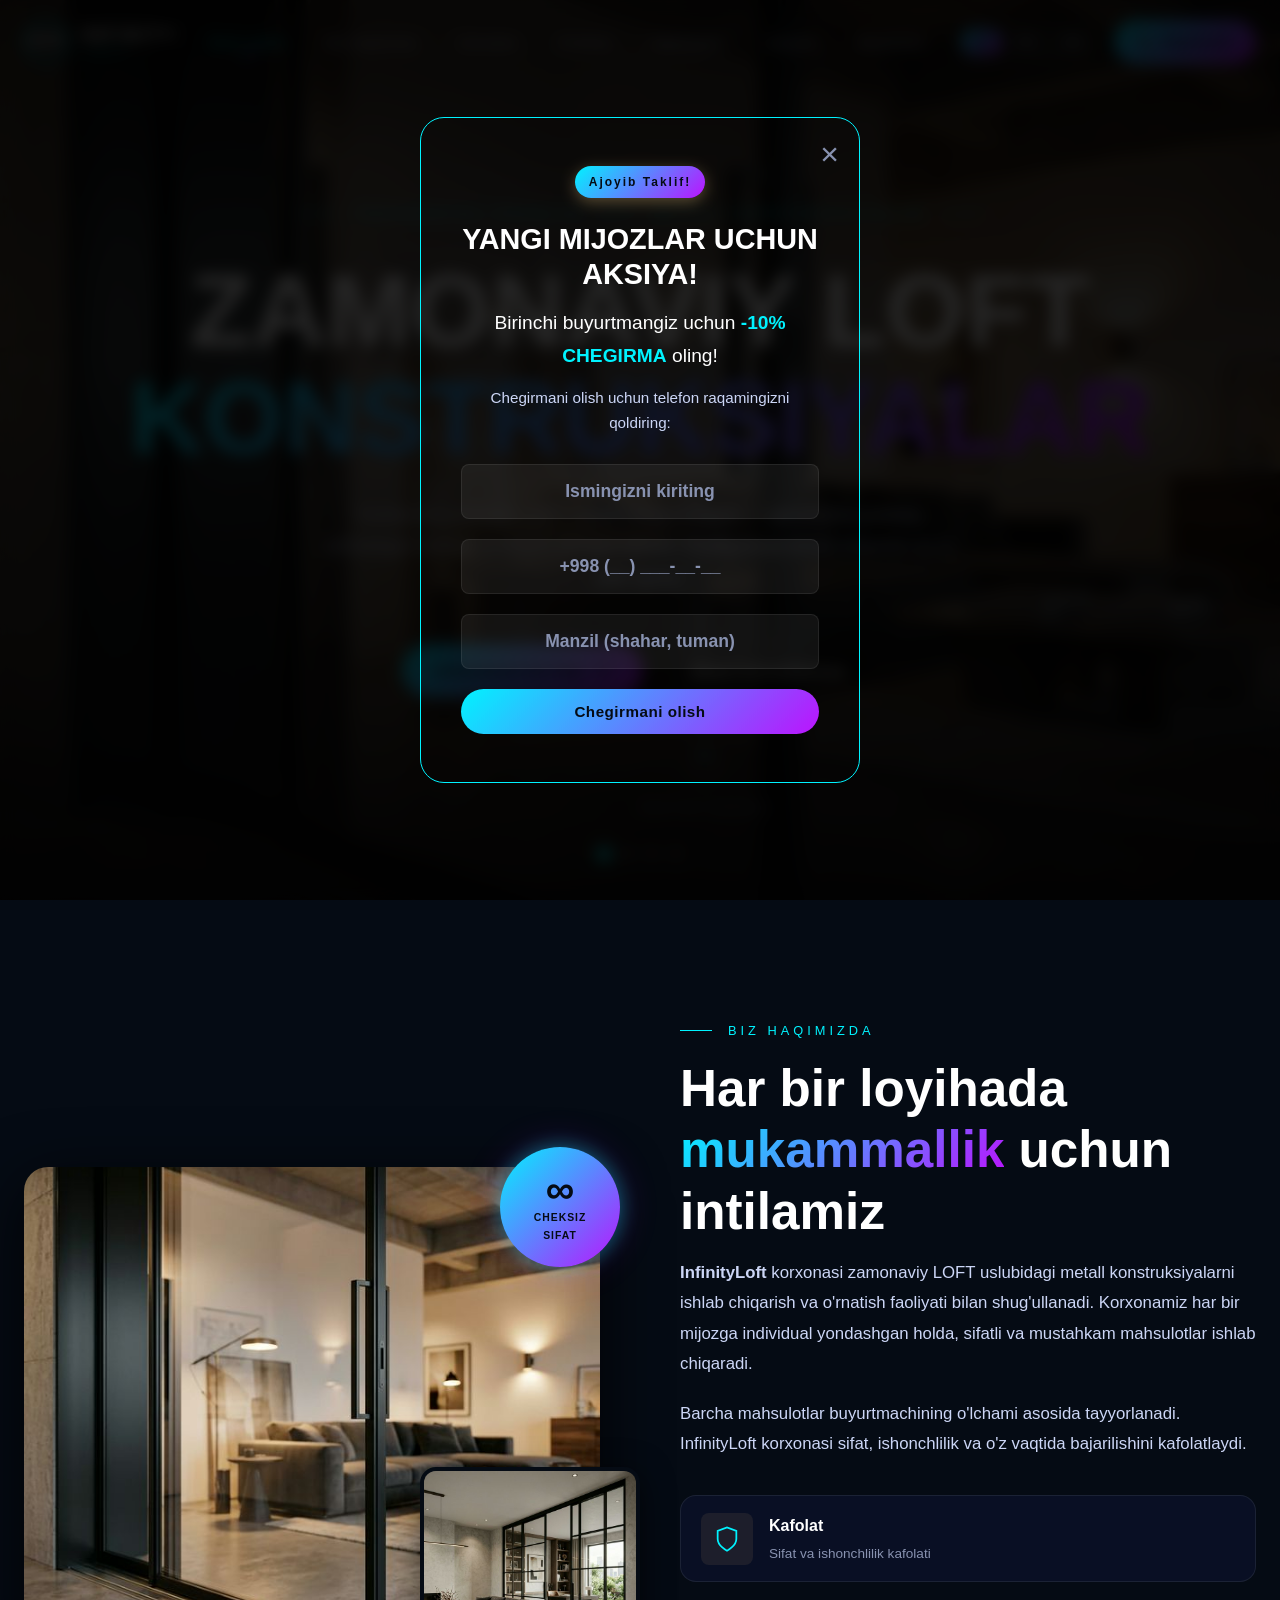
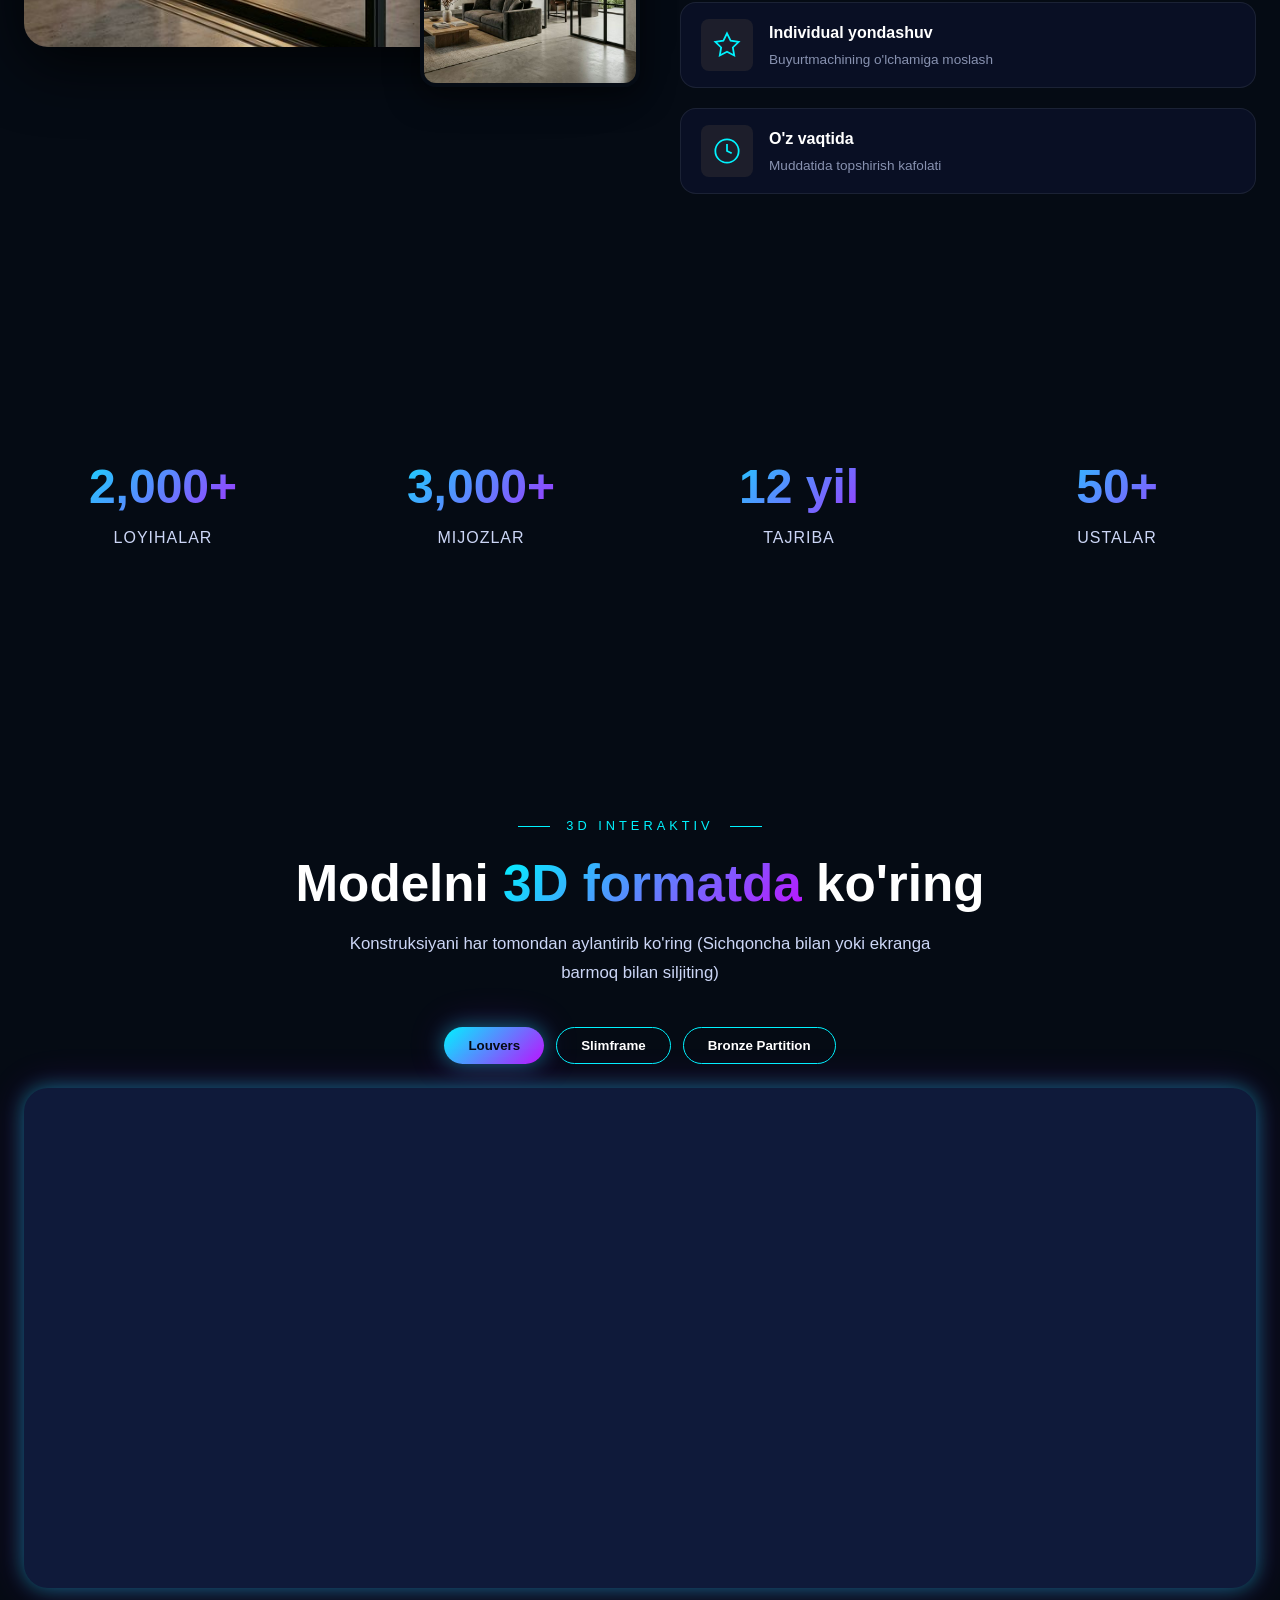
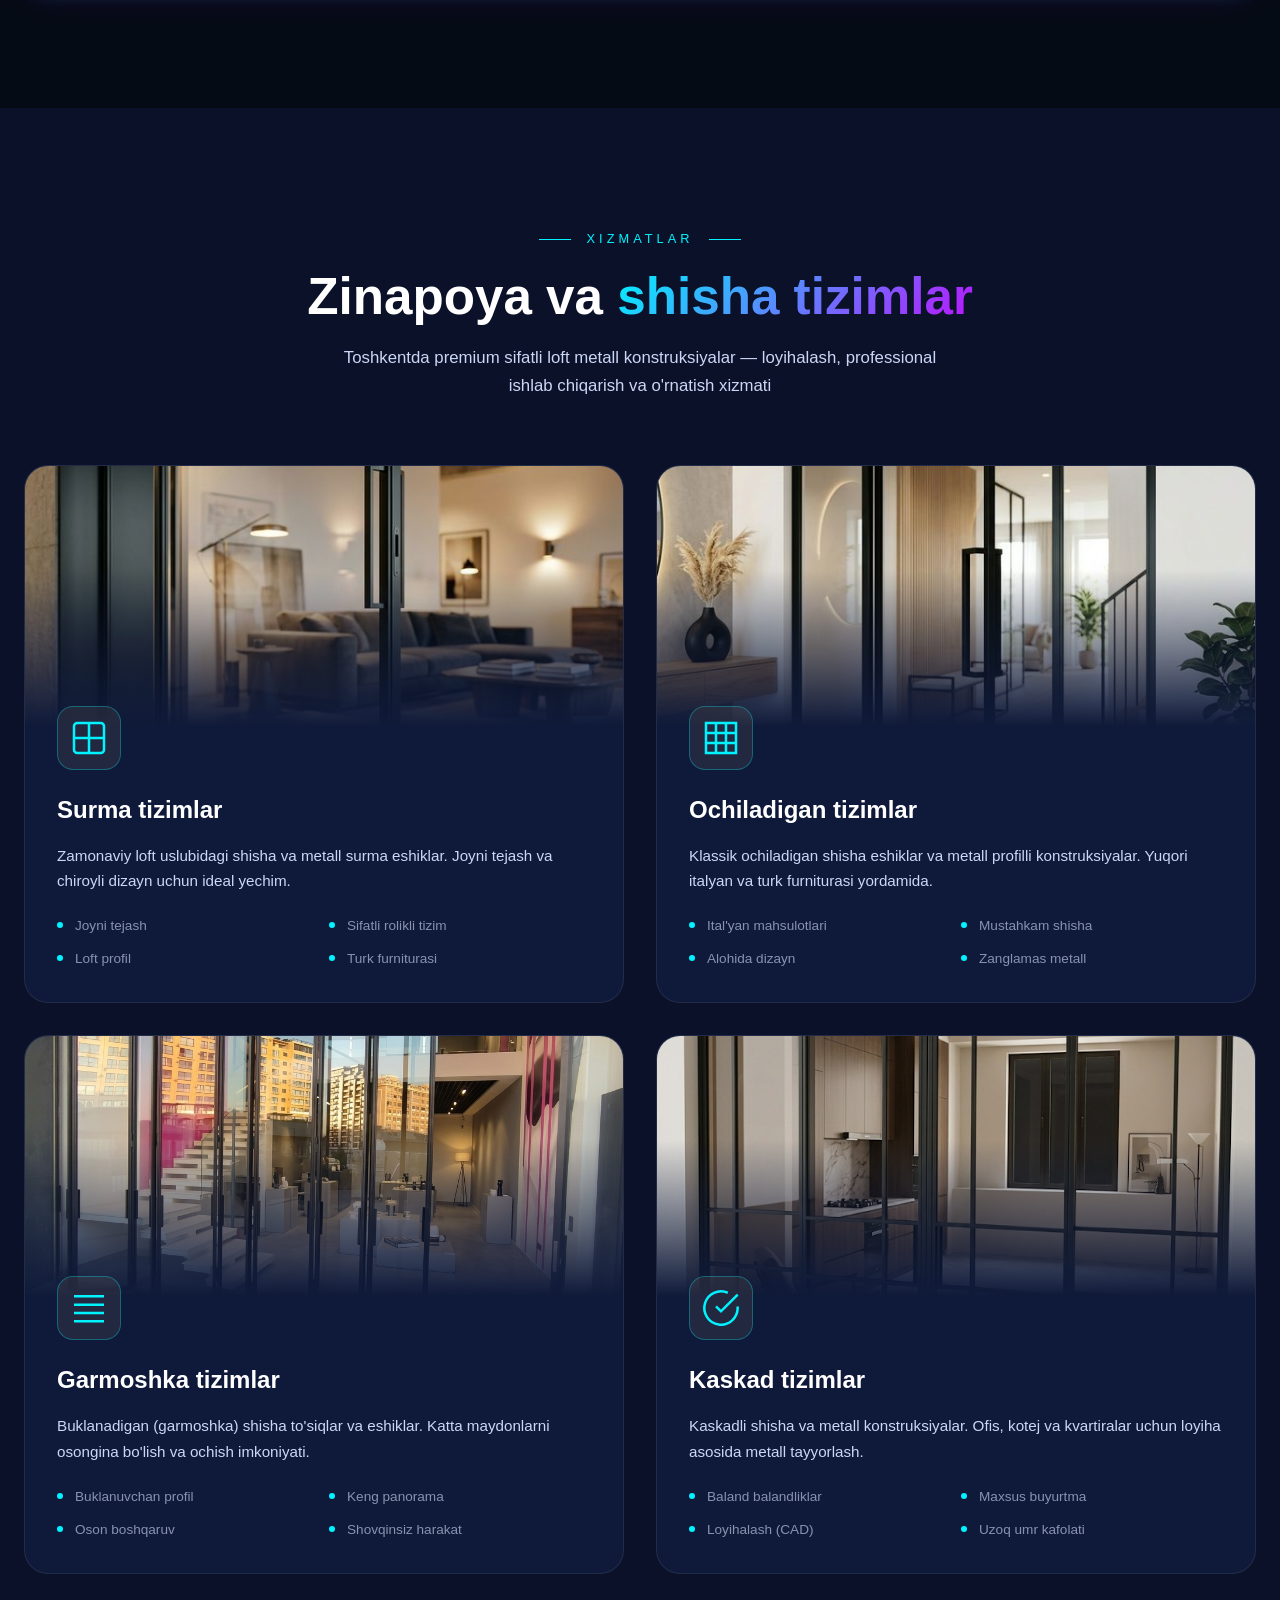
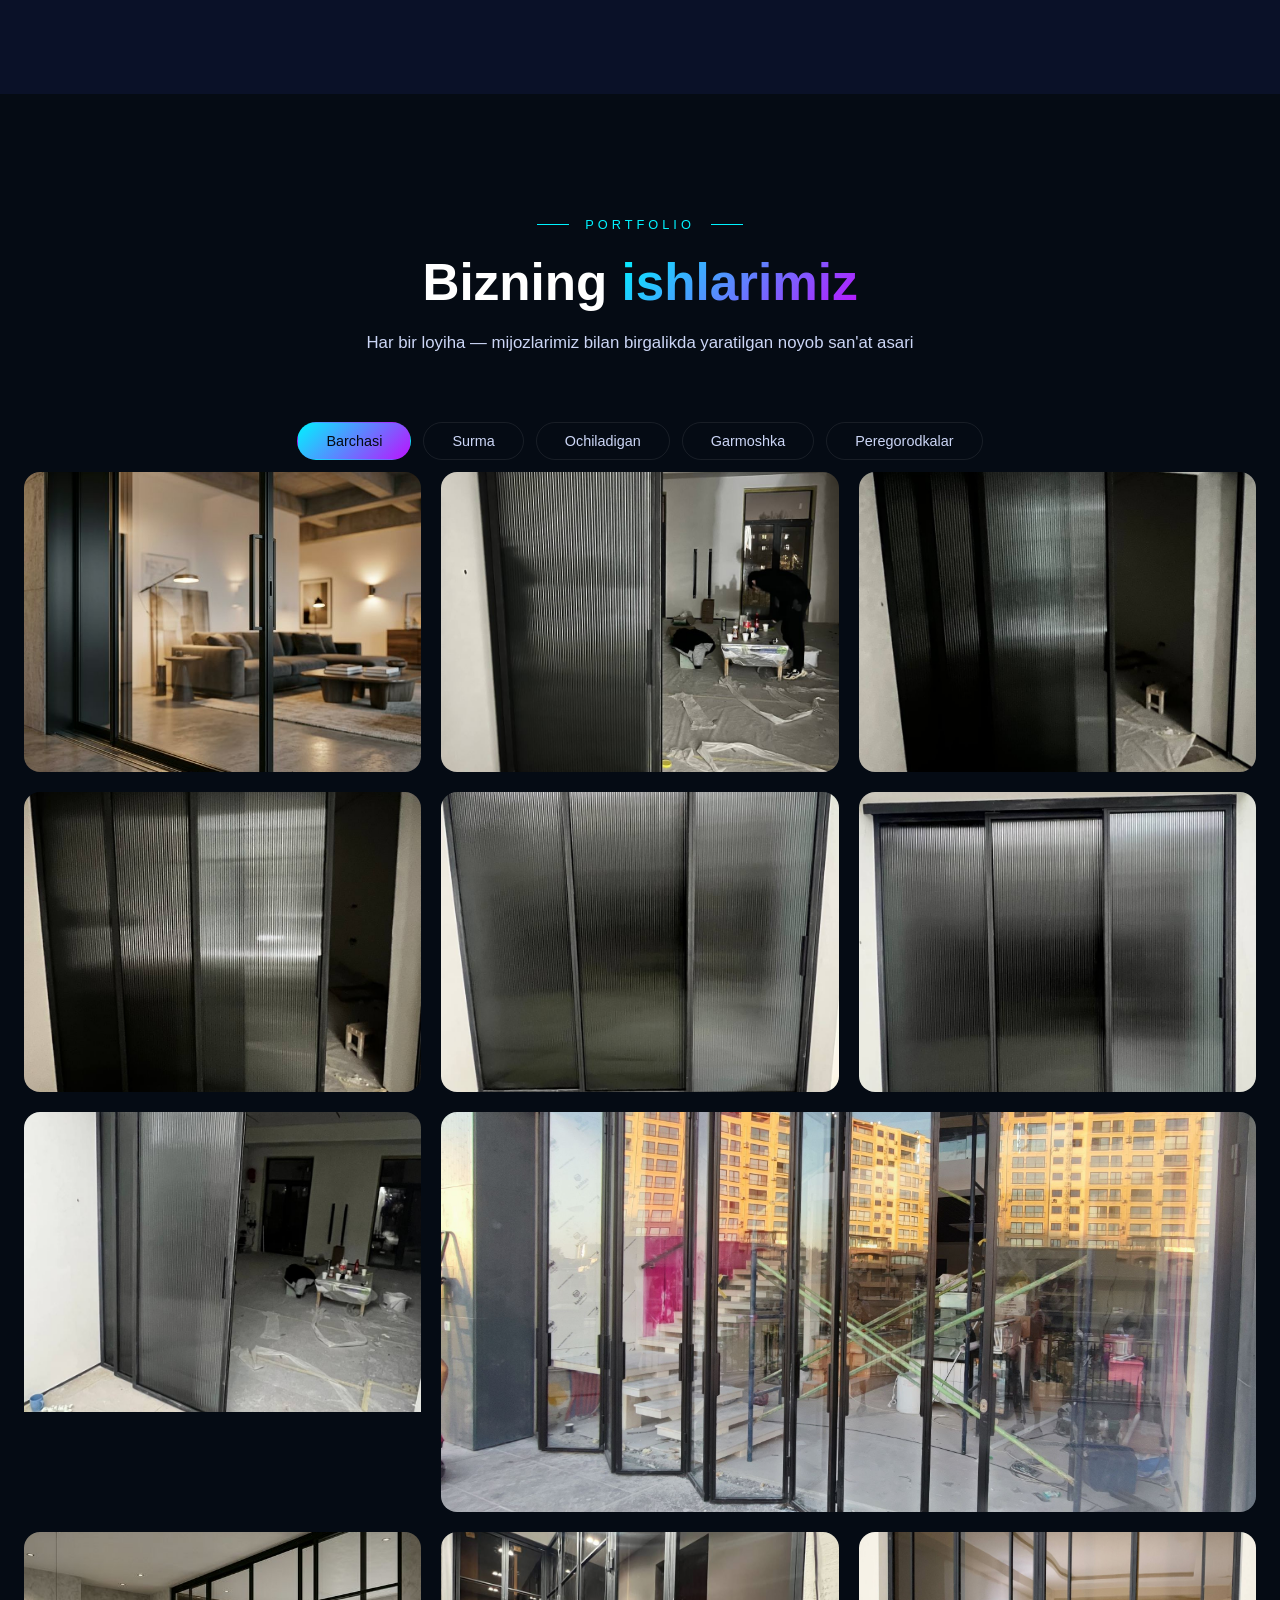
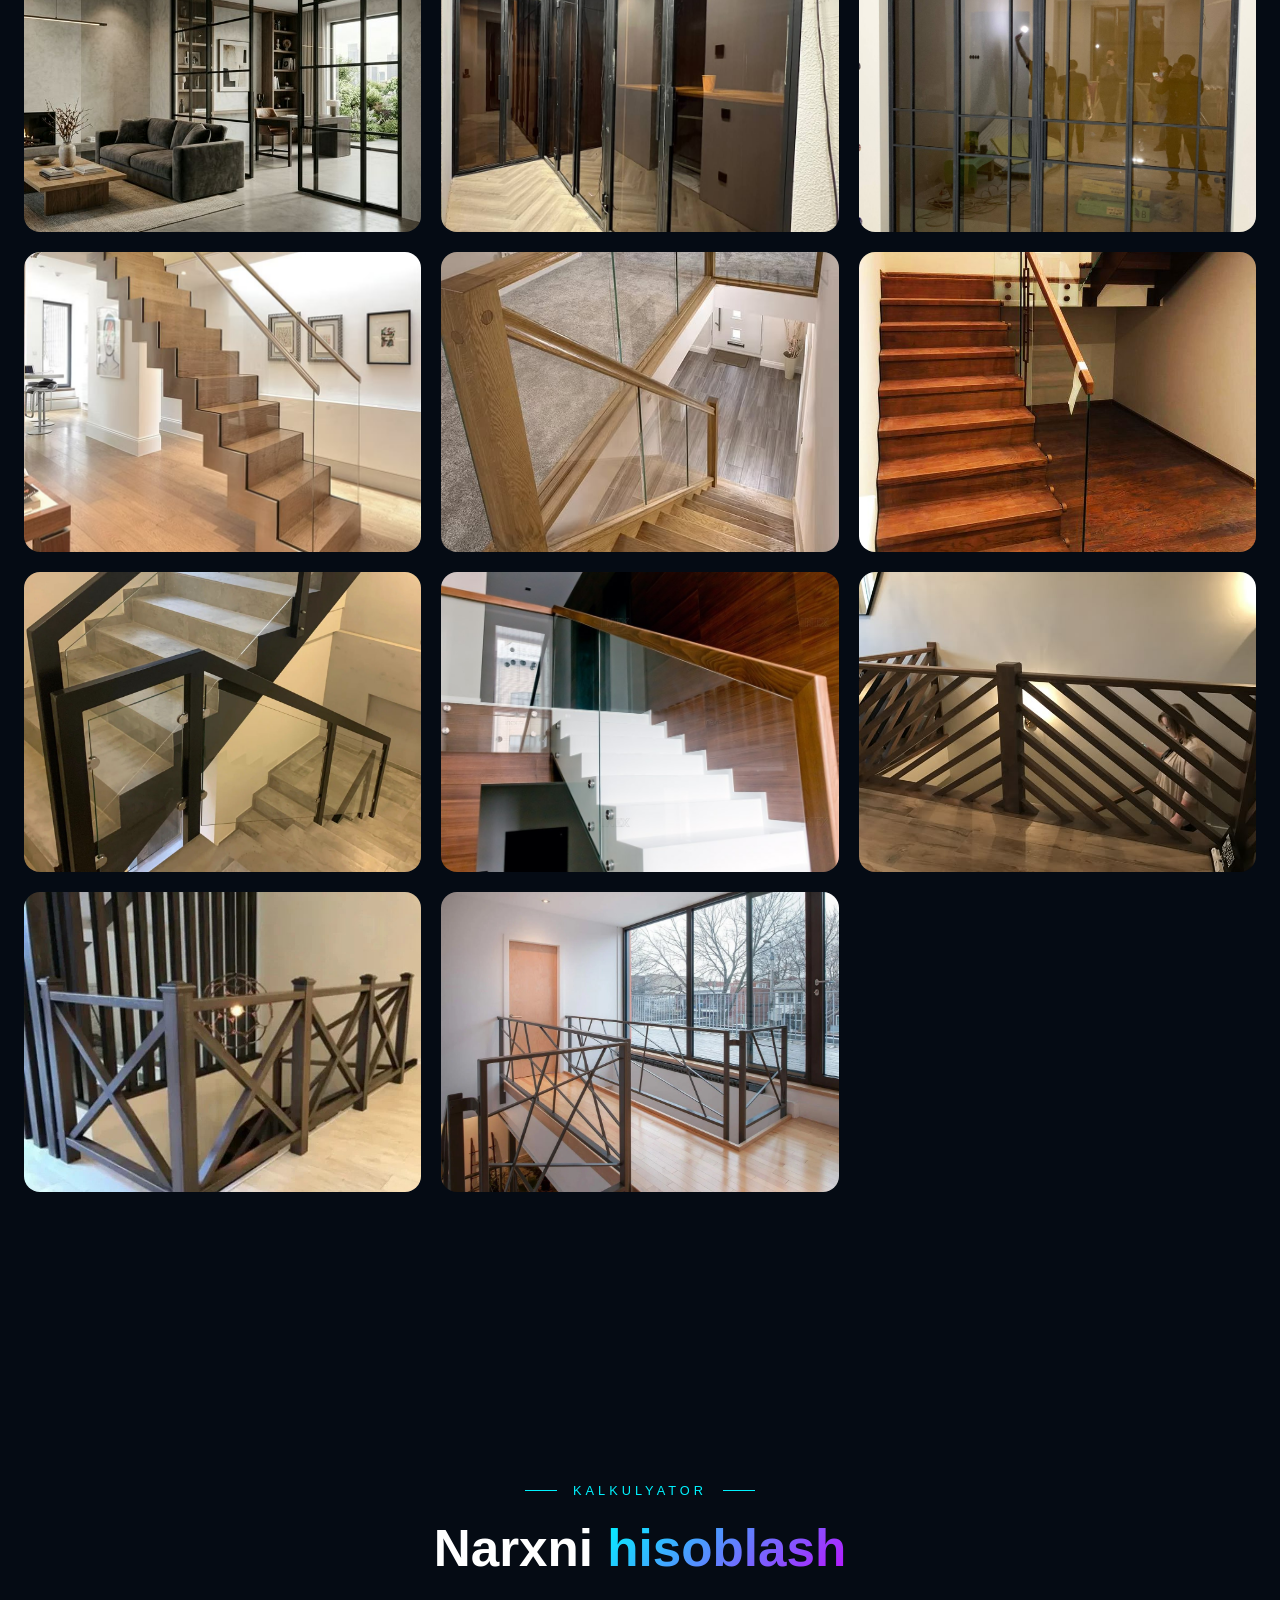
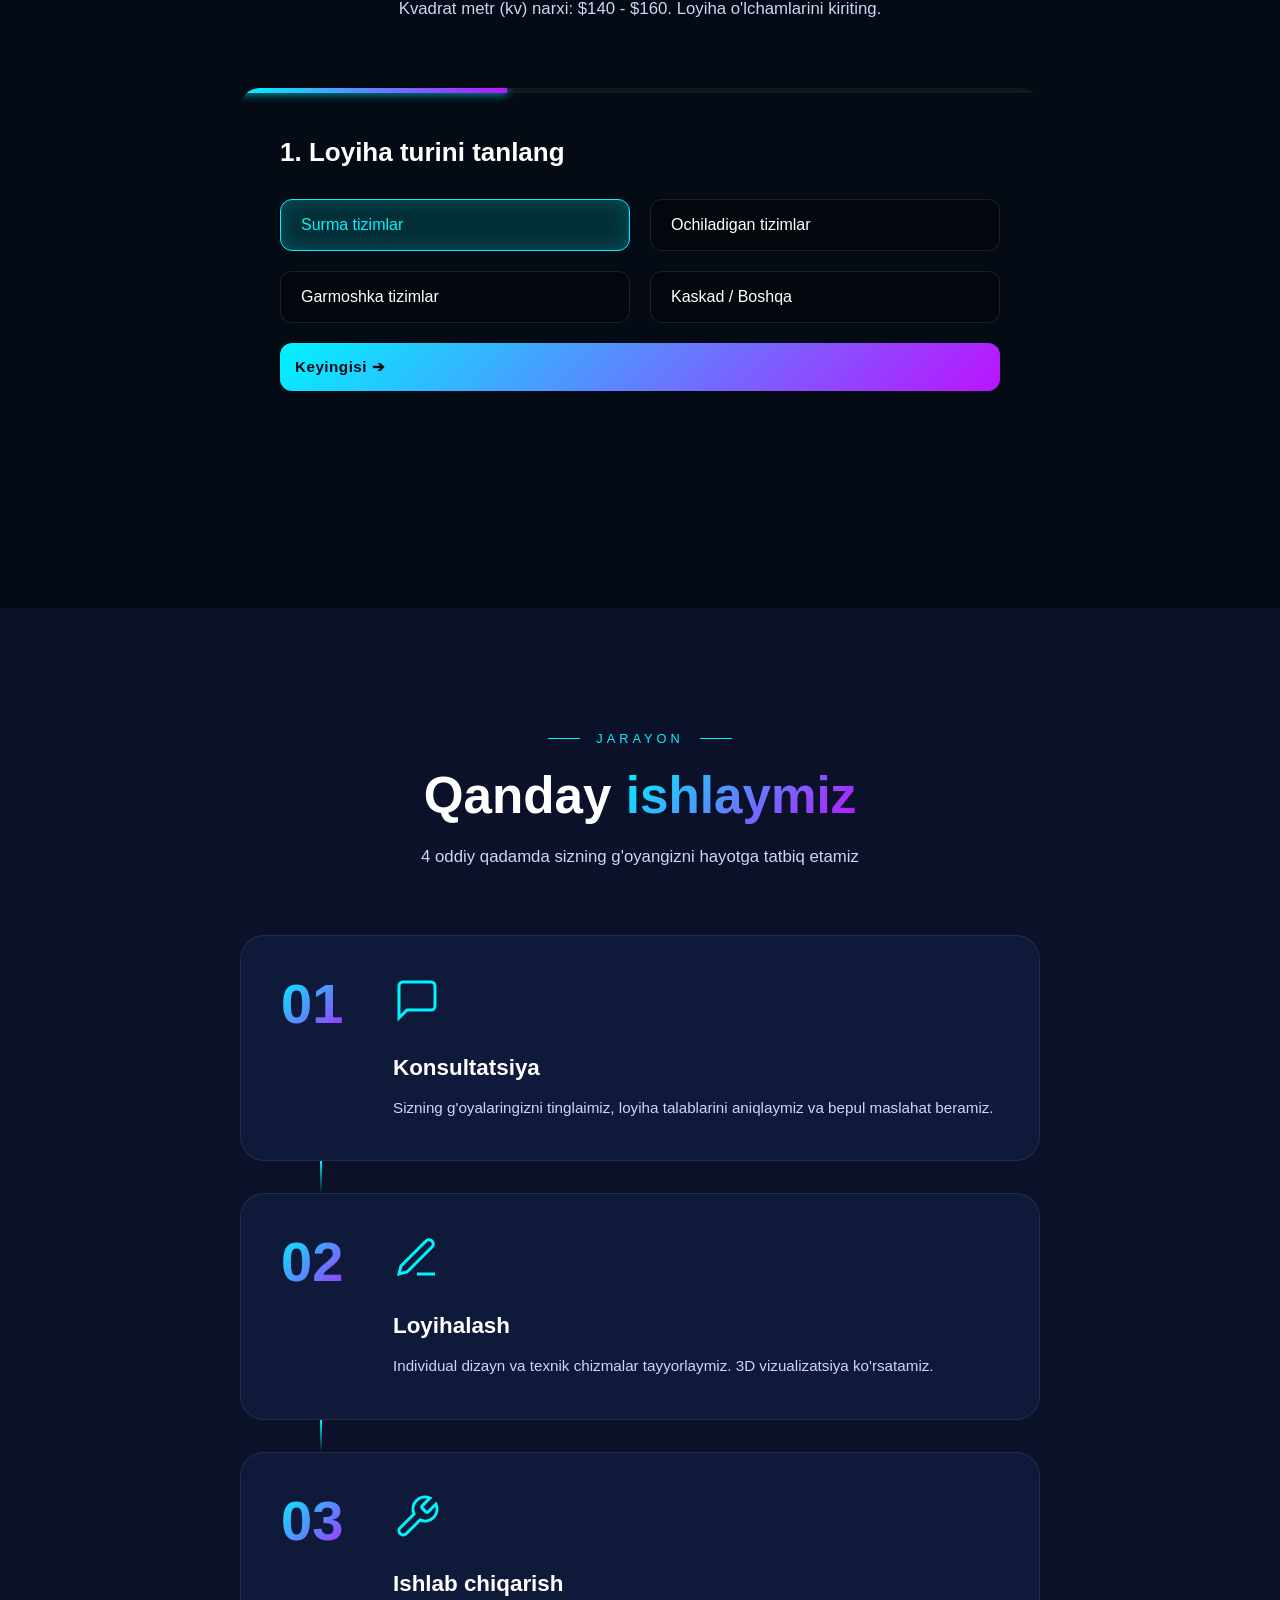
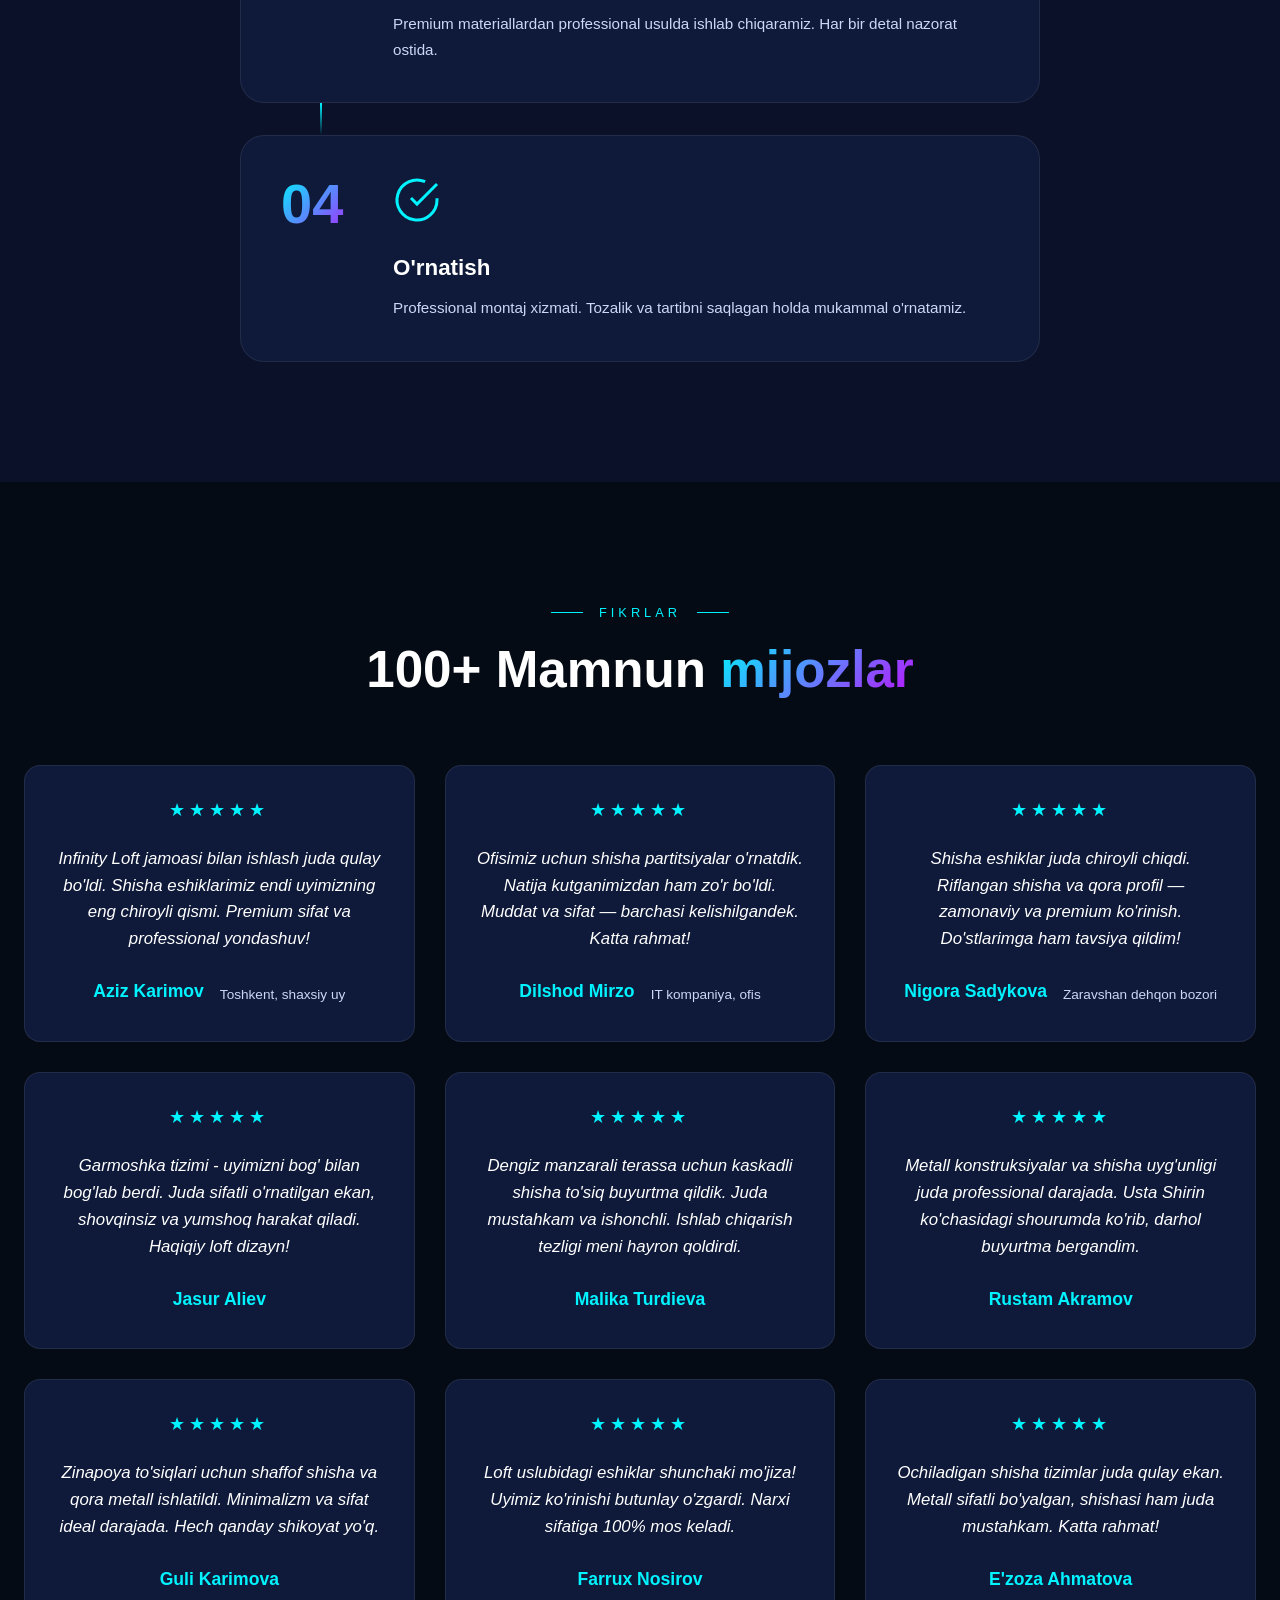
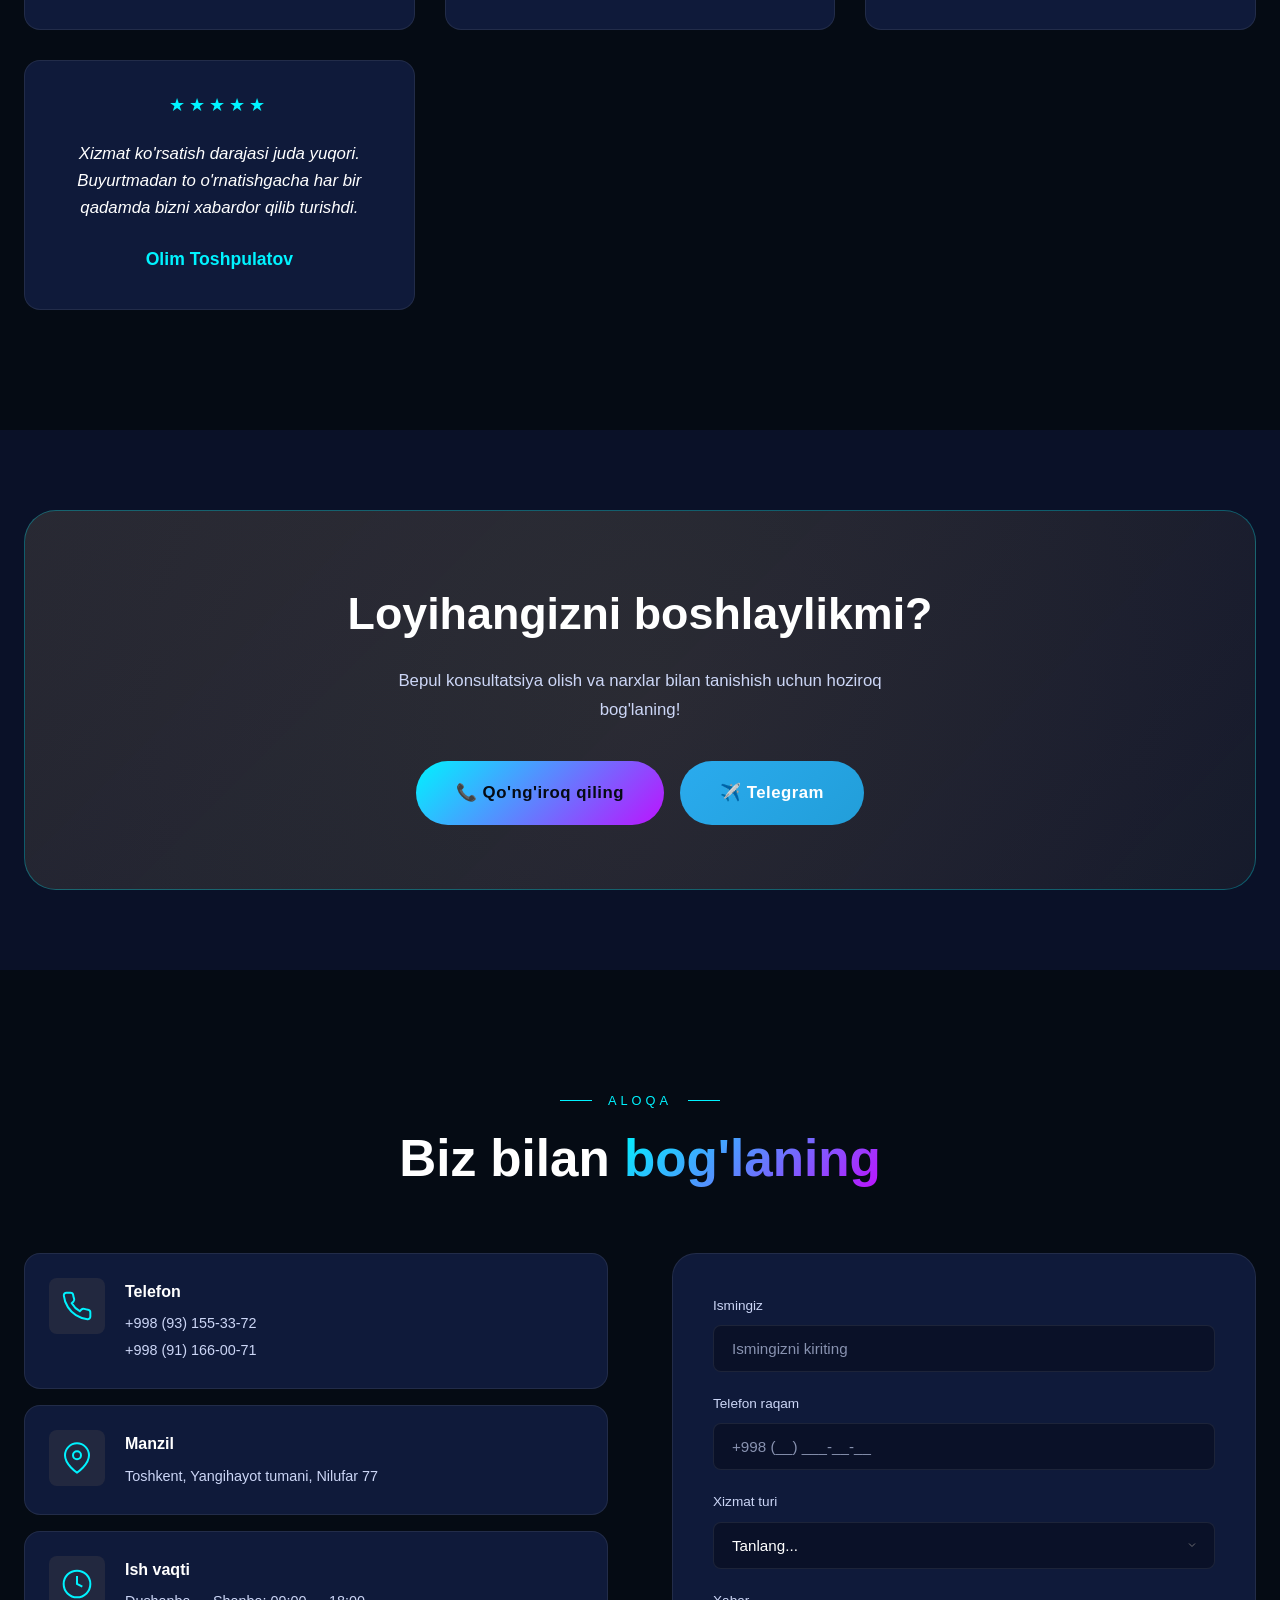
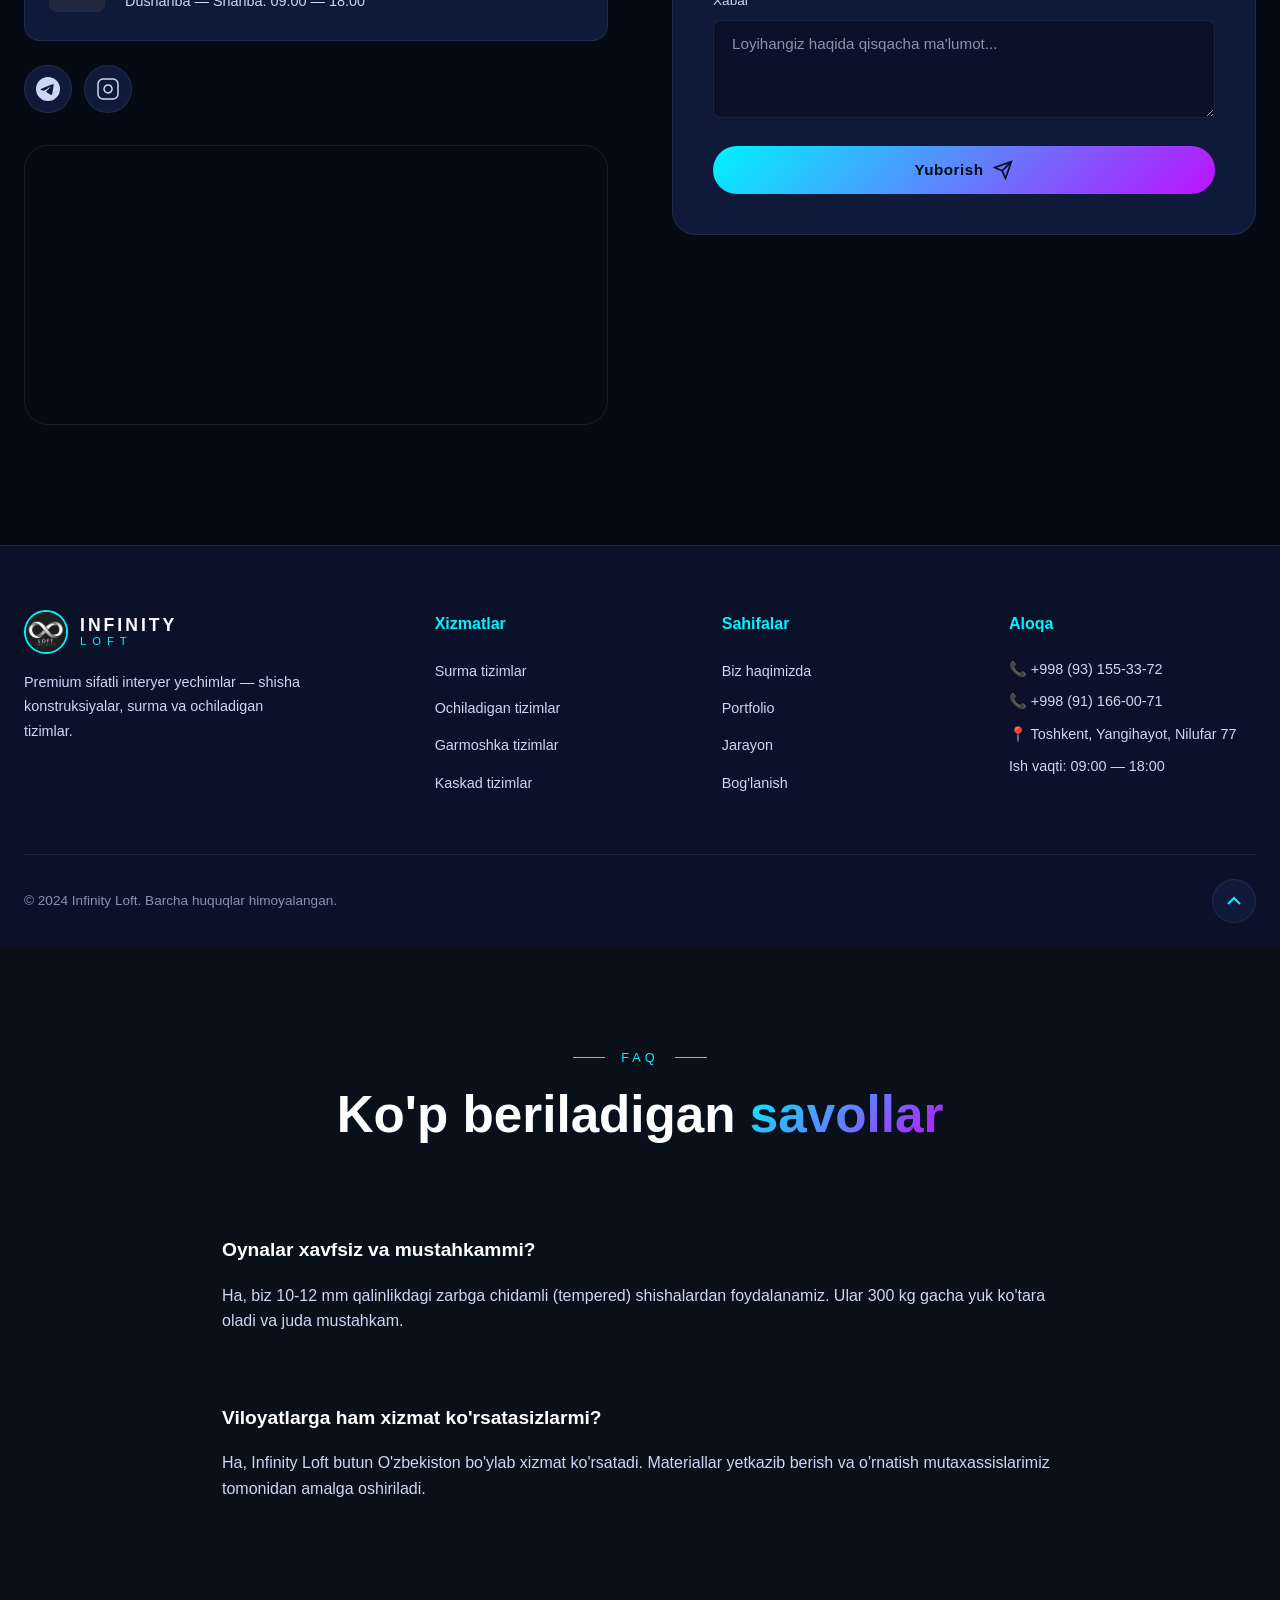
==== index.html @ 570059db "feat: full SEO optimization (meta tags, sitemap, robots.txt, and structured data)" ====
<!DOCTYPE html>
<html lang="uz">

<head>
    <meta charset="UTF-8">
    <meta name="viewport" content="width=device-width, initial-scale=1.0">
    <!-- OWASP A05: Security Misconfiguration - Security Headers -->
    <meta http-equiv="Content-Security-Policy"
        content="default-src 'self'; connect-src 'self' https://infinityloft.onrender.com; img-src 'self' data: https:; font-src 'self' https://fonts.gstatic.com https://fonts.googleapis.com; style-src 'self' 'unsafe-inline' https://fonts.googleapis.com; script-src 'self' 'unsafe-inline' https://api.telegram.org https://infinityloft.onrender.com https://unpkg.com; frame-src 'self' https://www.google.com https://maps.google.com https://www.google.com/maps https://sketchfab.com;">
    <!-- Preload critical font for faster LCP -->
    <link rel="preload" as="font" href="https://fonts.gstatic.com/s/inter/v13/UcCO3FwrK3iLTeHuS_fvQtMwCp50KnMw2boKoduKmMEVuLyfAZ9hiJ-Ek-_EeA.woff2" type="font/woff2" crossorigin>
    <meta http-equiv="X-Content-Type-Options" content="nosniff">

    <!-- Meta Pixel Code -->
    <script>
    !function(f,b,e,v,n,t,s)
    {if(f.fbq)return;n=f.fbq=function(){n.callMethod?
    n.callMethod.apply(n,arguments):n.queue.push(arguments)};
    if(!f._fbq)f._fbq=n;n.push=n;n.loaded=!0;n.version='2.0';
    n.queue=[];t=b.createElement(e);t.async=!0;
    t.src=v;s=b.getElementsByTagName(e)[0];
    s.parentNode.insertBefore(t,s)}(window, document,'script',
    'https://connect.facebook.net/en_US/fbevents.js');
    fbq('init', '1629373438183865');
    fbq('track', 'PageView');
    </script>
    <noscript><img height="1" width="1" style="display:none"
    src="https://www.facebook.com/tr?id=1629373438183865&ev=PageView&noscript=1"
    /></noscript>
    <!-- End Meta Pixel Code -->

    <!-- Force Scroll to Top on Load -->
    <script>
        if ('scrollRestoration' in history) {
            history.scrollRestoration = 'manual';
        }
        window.scrollTo(0, 0);
        window.onload = function() {
            setTimeout(function() {
                window.scrollTo(0, 0);
            }, 10);
        };
    </script>
    <meta name="google-site-verification" content="xnhtUf_GSoViy3RDeCPL-_fPzJBSPsaO96NnlFyLDBU" />
    <!-- SEO Optimization -->
    <title>Infinity Loft — Surma Eshiklar, Garmoshka va Shisha Peregorodkalar Toshkentda | Bepul O'lchov</title>
    <meta name="description"
        content="Infinity Loft — Toshkentda №1 LOFT metall konstruksiyalar: garmoshka eshiklar, surma tizimlar, shisha peregorodkalar, zinapoyalar. 12 yillik tajriba, 3000+ mijoz, bepul o'lchov. +998 93 155 33 72">
    <meta name="keywords"
        content="infinity loft, garmoshka eshiklar toshkent, surma eshiklar toshkent, shisha peregorodkalar toshkent, loft eshiklar narxi, shisha eshik narxi uzbekiston, loft metall konstruksiya toshkent, zinapoya toshkent narxi, surma tizimlar, ochiladigan shisha eshiklar, bepul olchov toshkent, shisha peregorodka ofis uchun, loft dizayn toshkent, temir zinapoya narxi, steklyannye peregorodki tashkent, раздвижные двери лофт ташкент, стеклянные перегородки цена ташкент, garmoshka eshik narxi, loft style doors uzbekistan, glass partition tashkent price">
    <meta name="author" content="Infinity Loft">
    <meta name="robots" content="index, follow, max-snippet:-1, max-image-preview:large, max-video-preview:-1">
    <meta name="geo.region" content="UZ-TK">
    <meta name="geo.placename" content="Toshkent">
    <meta name="geo.position" content="41.191222;69.237833">
    <meta name="ICBM" content="41.191222, 69.237833">
    <link rel="canonical" href="https://infinityloft.uz/">
    <link rel="alternate" hreflang="uz" href="https://infinityloft.uz/">
    <link rel="alternate" hreflang="ru" href="https://infinityloft.uz/?lang=ru">
    <link rel="alternate" hreflang="en" href="https://infinityloft.uz/?lang=en">
    <link rel="alternate" hreflang="x-default" href="https://infinityloft.uz/">

    <!-- Open Graph / Social Media -->
    <meta property="og:site_name" content="Infinity Loft">
    <meta property="og:locale" content="uz_UZ">
    <meta property="og:locale:alternate" content="ru_RU">
    <meta property="og:locale:alternate" content="en_US">
    <meta property="og:type" content="website">
    <meta property="og:url" content="https://infinityloft.uz/">
    <meta property="og:title" content="Infinity Loft — Surma Eshiklar, Garmoshka va Shisha Peregorodkalar Toshkentda">
    <meta property="og:description"
        content="Toshkentda №1 LOFT metall konstruksiyalar: garmoshka eshiklar, surma tizimlar, shisha peregorodkalar. 12 yillik tajriba, 3000+ mijoz, bepul o'lchov!">
    <meta property="og:image" content="https://infinityloft.uz/images/sliding.png">
    <meta property="og:image:width" content="1200">
    <meta property="og:image:height" content="630">
    <meta property="og:image:alt" content="Infinity Loft - Premium LOFT eshiklar va shisha peregorodkalar Toshkentda">
    <!-- Twitter Card -->
    <meta name="twitter:card" content="summary_large_image">
    <meta name="twitter:title" content="Infinity Loft — Surma Eshiklar & Garmoshka Toshkentda | Bepul O'lchov">
    <meta name="twitter:description" content="Toshkentda №1 LOFT metall konstruksiyalar: garmoshka eshiklar, surma tizimlar, shisha peregorodkalar. 12 yillik tajriba. Bepul o'lchov!">
    <meta name="twitter:image" content="https://infinityloft.uz/images/sliding.png">

    <!-- JSON-LD: LocalBusiness + Services + FAQ -->
    <script type="application/ld+json">
    {
      "@context": "https://schema.org",
      "@type": ["LocalBusiness", "HomeAndConstructionBusiness"],
      "name": "Infinity Loft",
      "alternateName": "InfinityLoft",
      "description": "Toshkentda premium LOFT metall konstruksiyalar: garmoshka eshiklar, surma tizimlar, shisha peregorodkalar va zinapoyalar. 12 yillik tajriba, 3000+ mamnun mijoz.",
      "image": [
        "https://infinityloft.uz/images/sliding.png",
        "https://infinityloft.uz/images/partitions.png",
        "https://infinityloft.uz/images/garmoshka.jpg"
      ],
      "logo": "https://infinityloft.uz/images/logo/Logo.jpg.jpg",
      "@id": "https://infinityloft.uz/",
      "url": "https://infinityloft.uz/",
      "telephone": ["+998931553372", "+998911660071"],
      "email": "info@infinityloft.uz",
      "address": {
        "@type": "PostalAddress",
        "streetAddress": "Rayhon ko'chasi, 75",
        "addressLocality": "Toshkent",
        "addressRegion": "Sergeli tumani",
        "postalCode": "100000",
        "addressCountry": "UZ"
      },
      "geo": {
        "@type": "GeoCoordinates",
        "latitude": 41.191222,
        "longitude": 69.237833
      },
      "openingHoursSpecification": {
        "@type": "OpeningHoursSpecification",
        "dayOfWeek": [
          "Monday","Tuesday","Wednesday","Thursday","Friday","Saturday"
        ],
        "opens": "09:00",
        "closes": "18:00"
      },
      "priceRange": "$$$",
      "currenciesAccepted": "UZS, USD",
      "paymentAccepted": "Cash, Bank Transfer, Card",
      "areaServed": {
        "@type": "Country",
        "name": "Uzbekistan"
      },
      "hasOfferCatalog": {
        "@type": "OfferCatalog",
        "name": "LOFT Metall Konstruksiyalar",
        "itemListElement": [
          {
            "@type": "Offer",
            "itemOffered": {
              "@type": "Service",
              "name": "Surma tizimlar (Sliding Systems)",
              "description": "Zamonaviy loft uslubidagi shisha va metall surma eshiklar. Kv.m narxi: $140 dan."
            }
          },
          {
            "@type": "Offer",
            "itemOffered": {
              "@type": "Service",
              "name": "Garmoshka tizimlar (Accordion Systems)",
              "description": "Buklanadigan shisha to'siqlar va eshiklar. Kv.m narxi: $160 dan."
            }
          },
          {
            "@type": "Offer",
            "itemOffered": {
              "@type": "Service",
              "name": "Shisha peregorodkalar (Glass Partitions)",
              "description": "Ofis va uy uchun zamonaviy loft shisha to'siqlar."
            }
          },
          {
            "@type": "Offer",
            "itemOffered": {
              "@type": "Service",
              "name": "Ochiladigan tizimlar (Swing Systems)",
              "description": "Klassik ochiladigan shisha eshiklar va metall profilli konstruksiyalar."
            }
          }
        ]
      },
      "aggregateRating": {
        "@type": "AggregateRating",
        "ratingValue": "4.9",
        "reviewCount": "127",
        "bestRating": "5",
        "worstRating": "1"
      },
      "sameAs": [
        "https://t.me/infinityloft",
        "https://www.instagram.com/infinityloft.uz"
      ]
    }
    </script>

    <!-- JSON-LD: FAQPage -->
    <script type="application/ld+json">
    {
      "@context": "https://schema.org",
      "@type": "FAQPage",
      "mainEntity": [
        {
          "@type": "Question",
          "name": "Garmoshka eshiklar narxi qancha?",
          "acceptedAnswer": {
            "@type": "Answer",
            "text": "Garmoshka eshiklar narxi kvadrat metrga $160 dan boshlanadi. Yakuniy narx o'lcham va material turiga qarab belgilanadi. Bepul o'lchov uchun +998 93 155 33 72 ga qo'ng'iroq qiling."
          }
        },
        {
          "@type": "Question",
          "name": "Surma eshiklar (sliding doors) narxi qancha?",
          "acceptedAnswer": {
            "@type": "Answer",
            "text": "Surma eshiklar narxi kvadrat metrga $140 dan boshlanadi. Shisha turi va profilga qarab narx o'zgaradi. Bepul konsultatsiya uchun bog'laning!"
          }
        },
        {
          "@type": "Question",
          "name": "Shisha peregorodkalar narxi qancha Toshkentda?",
          "acceptedAnswer": {
            "@type": "Answer",
            "text": "Shisha peregorodkalar narxi kvadrat metrga $140-$200 orasida. Narx shisha qalinligi (10-12mm), profil turi va o'rnatish murakkabligiga qarab belgilanadi."
          }
        },
        {
          "@type": "Question",
          "name": "Buyurtmani qancha vaqtda tayyorlaysiz?",
          "acceptedAnswer": {
            "@type": "Answer",
            "text": "O'lcham olingandan so'ng 7 kundan 15 kungacha vaqt ketadi. Murakkab loyihalar uchun muddatni alohida kelishamiz."
          }
        },
        {
          "@type": "Question",
          "name": "Viloyatlarga ham xizmat ko'rsatasizlarmi?",
          "acceptedAnswer": {
            "@type": "Answer",
            "text": "Ha, Infinity Loft butun O'zbekiston bo'ylab xizmat ko'rsatadi — Samarqand, Buxoro, Namangan, Andijon va boshqa shaharlarga."
          }
        }
      ]
    }
    </script>

    <!-- JSON-LD: BreadcrumbList -->
    <script type="application/ld+json">
    {
      "@context": "https://schema.org",
      "@type": "BreadcrumbList",
      "itemListElement": [
        {"@type": "ListItem", "position": 1, "name": "Bosh sahifa", "item": "https://infinityloft.uz/"},
        {"@type": "ListItem", "position": 2, "name": "Xizmatlar", "item": "https://infinityloft.uz/#services"},
        {"@type": "ListItem", "position": 3, "name": "Portfolio", "item": "https://infinityloft.uz/#portfolio"},
        {"@type": "ListItem", "position": 4, "name": "Kalkulyator", "item": "https://infinityloft.uz/#calculator"},
        {"@type": "ListItem", "position": 5, "name": "Bog'lanish", "item": "https://infinityloft.uz/#contact"}
      ]
    }
    </script>
    <link rel="preconnect" href="https://fonts.googleapis.com">
    <link rel="preconnect" href="https://fonts.gstatic.com" crossorigin>
    <link
        href="https://fonts.googleapis.com/css2?family=Playfair+Display:ital,wght@0,400;0,500;0,600;0,700;1,400;1,500&family=Inter:wght@300;400;500;600;700&family=Outfit:wght@300;400;500;600;700&display=swap"
        rel="stylesheet">
    <link rel="stylesheet" href="style.css">
</head>

<body>

    <!-- Preloader -->
    <div id="preloader">
        <div class="preloader-inner">
            <div class="infinity-loader">
                <svg viewBox="0 0 200 100" class="infinity-svg">
                    <path d="M50,50 C50,20 80,20 100,50 C120,80 150,80 150,50 C150,20 120,20 100,50 C80,80 50,80 50,50"
                        fill="none" stroke="url(#loaderGrad)" stroke-width="3" class="infinity-path" />
                    <defs>
                        <linearGradient id="loaderGrad" x1="0%" y1="0%" x2="100%" y2="0%">
                            <stop offset="0%" style="stop-color:#00F3FF" />
                            <stop offset="100%" style="stop-color:#BC13FE" />
                        </linearGradient>
                    </defs>
                </svg>
            </div>
            <p class="preloader-text">INFINITY LOFT</p>
        </div>
    </div>

    <!-- Navigation -->
    <nav id="navbar" class="navbar">
        <div class="nav-container">
            <a href="#hero" class="nav-logo" id="nav-logo">
                <img src="images/logo/Logo.jpg.jpg" alt="Infinity Loft Logo" class="logo-img">
                <div class="logo-text">
                    <span class="logo-main">INFINITY</span>
                    <span class="logo-sub">LOFT</span>
                </div>
            </a>
            <ul class="nav-menu" id="nav-menu">
                <li><a href="#hero" class="nav-link active" data-section="hero" data-i18n="nav.home">Bosh sahifa</a>
                </li>
                <li><a href="#about" class="nav-link" data-section="about" data-i18n="nav.about">Biz haqimizda</a></li>
                <li><a href="#services" class="nav-link" data-section="services" data-i18n="nav.services">Xizmatlar</a>
                </li>
                <li><a href="#portfolio" class="nav-link" data-section="portfolio"
                        data-i18n="nav.portfolio">Portfolio</a></li>
                <li><a href="#calculator" class="nav-link" data-section="calculator"
                        data-i18n="nav.calc">Kalkulyator</a></li>
                <li><a href="#process" class="nav-link" data-section="process" data-i18n="nav.process">Jarayon</a></li>
                <li><a href="#contact" class="nav-link" data-section="contact" data-i18n="nav.contact">Aloqa</a></li>
            </ul>
            <div class="lang-switcher" id="lang-switcher">
                <button class="lang-btn active" data-lang="uz">UZ</button>
                <button class="lang-btn" data-lang="ru">RU</button>
                <button class="lang-btn" data-lang="en">EN</button>
            </div>
            <a href="tel:+998931553372" class="nav-cta" id="nav-cta">
                <span class="cta-icon">📞</span>
                <span data-i18n="nav.call">Bog'lanish</span>
            </a>
            <button class="nav-toggle" id="nav-toggle" aria-label="Menu">
                <span></span>
                <span></span>
                <span></span>
            </button>
        </div>
    </nav>

    <!-- Hero Section -->
    <section id="hero" class="hero">
        <div class="hero-bg-slider">
            <div class="hero-slide active" style="background-image: url('images/sliding.png');" role="img" aria-label="Modern glass sliding doors"></div>
            <div class="hero-slide" style="background-image: url('images/opening.png');" role="img" aria-label="Premium loft opening doors"></div>
            <div class="hero-slide" style="background-image: url('images/garmoshka.jpg');" role="img" aria-label="Accordion glass system"></div>
            <div class="hero-slide" style="background-image: url('images/partitions.png');" role="img" aria-label="Loft glass partitions"></div>
        </div>
        <div class="hero-overlay"></div>
        <div class="hero-particles" id="hero-particles"></div>
        <div class="hero-content">
            <div class="hero-badge" data-aos="fade-down">
                <span class="badge-line"></span>
                <span data-i18n="hero.badge">Premium LOFT Metall Konstruksiyalar</span>
                <span class="badge-line"></span>
            </div>
            <h1 class="hero-title" data-aos="fade-up">
                <span class="title-line" data-i18n="hero.title1">ZAMONAVIY LOFT</span>
                <span class="title-line accent" data-i18n="hero.title2">KONSTRUKSIYALAR</span>
            </h1>
            <p class="hero-title-h2 h2-hidden" style="display:none;">Toshkentda garmoshka eshiklar, ochiladigan tizimlar va shisha peregorodkalar.</p>
            <p class="hero-subtitle" data-aos="fade-up" data-aos-delay="200" data-i18n="hero.subtitle">
                Toshkentda premium LOFT metall konstruksiyalar — garmoshka eshiklar, ochiladigan tizimlar va shisha peregorodkalar. Professional ishlab chiqarish va 12 yillik tajriba.
            </p>
            <div class="hero-actions" data-aos="fade-up" data-aos-delay="400">
                <a href="#portfolio" class="btn btn-primary" id="hero-cta-portfolio">
                    <span data-i18n="hero.cta1">Ishlarimizni ko'ring</span>
                    <svg width="20" height="20" viewBox="0 0 24 24" fill="none" stroke="currentColor" stroke-width="2">
                        <path d="M5 12h14M12 5l7 7-7 7" />
                    </svg>
                </a>
                <a href="#contact" class="btn btn-outline" id="hero-cta-contact">
                    <span data-i18n="hero.cta2">Bepul konsultatsiya</span>
                </a>
            </div>
            <div class="hero-scroll-indicator" data-aos="fade-up" data-aos-delay="600">
                <div class="scroll-mouse">
                    <div class="scroll-wheel"></div>
                </div>
                <span>Pastga suring</span>
            </div>
        </div>
        <div class="hero-slider-controls">
            <button class="slider-dot active" data-slide="0"></button>
            <button class="slider-dot" data-slide="1"></button>
            <button class="slider-dot" data-slide="2"></button>
            <button class="slider-dot" data-slide="3"></button>
        </div>
    </section>

    <!-- About Section -->
    <section id="about" class="about section">
        <div class="container">
            <div class="about-grid">
                <div class="about-visual" data-aos="fade-right">
                    <div class="about-image-stack">
                        <div class="about-img-main">
                            <img src="images/sliding.png" alt="Infinity Loft glass sliding door" loading="lazy">
                        </div>
                        <div class="about-img-accent">
                            <img src="images/partitions.png" alt="Glass partition system" loading="lazy">
                        </div>
                        <div class="about-experience-badge">
                            <span class="exp-number">∞</span>
                            <span class="exp-text">Cheksiz<br>Sifat</span>
                        </div>
                    </div>
                </div>
                <div class="about-content" data-aos="fade-left">
                    <div class="section-label">
                        <span class="label-line"></span>
                        <span data-i18n="about.label">Biz haqimizda</span>
                    </div>
                    <h2 class="section-title" data-i18n="about.title">
                        Har bir loyihada <span class="accent">mukammallik</span> uchun intilamiz
                    </h2>
                    <p class="about-text" data-i18n="about.text1">
                        <strong>InfinityLoft</strong> korxonasi zamonaviy LOFT uslubidagi metall konstruksiyalarni
                        ishlab chiqarish va o'rnatish faoliyati bilan shug'ullanadi. Korxonamiz har bir mijozga
                        individual yondashgan holda, sifatli va mustahkam mahsulotlar ishlab chiqaradi.
                    </p>
                    <p class="about-text" data-i18n="about.text2">
                        Barcha mahsulotlar buyurtmachining o'lchami asosida tayyorlanadi. InfinityLoft korxonasi
                        sifat, ishonchlilik va o'z vaqtida bajarilishini kafolatlaydi.
                    </p>
                    <div class="about-features">
                        <div class="feature-item">
                            <div class="feature-icon">
                                <svg width="28" height="28" viewBox="0 0 24 24" fill="none" stroke="currentColor"
                                    stroke-width="1.5">
                                    <path d="M12 22s8-4 8-10V5l-8-3-8 3v7c0 6 8 10 8 10z" />
                                </svg>
                            </div>
                            <div>
                                <h4 data-i18n="about.f1t">Kafolat</h4>
                                <p data-i18n="about.f1d">Sifat va ishonchlilik kafolati</p>
                            </div>
                        </div>
                        <div class="feature-item">
                            <div class="feature-icon">
                                <svg width="28" height="28" viewBox="0 0 24 24" fill="none" stroke="currentColor"
                                    stroke-width="1.5">
                                    <path
                                        d="M12 2l3.09 6.26L22 9.27l-5 4.87 1.18 6.88L12 17.77l-6.18 3.25L7 14.14 2 9.27l6.91-1.01L12 2z" />
                                </svg>
                            </div>
                            <div>
                                <h4 data-i18n="about.f2t">Individual yondashuv</h4>
                                <p data-i18n="about.f2d">Buyurtmachining o'lchamiga moslash</p>
                            </div>
                        </div>
                        <div class="feature-item">
                            <div class="feature-icon">
                                <svg width="28" height="28" viewBox="0 0 24 24" fill="none" stroke="currentColor"
                                    stroke-width="1.5">
                                    <circle cx="12" cy="12" r="10" />
                                    <path d="M12 6v6l4 2" />
                                </svg>
                            </div>
                            <div>
                                <h4 data-i18n="about.f3t">O'z vaqtida</h4>
                                <p data-i18n="about.f3d">Muddatida topshirish kafolati</p>
                            </div>
                        </div>
                    </div>
                </div>
            </div>
        </div>
    </section>

    <!-- Stats Section (New) -->
    <section class="stats-section section glass">
        <div class="container">
            <div class="stats-grid">
                <div class="stat-card" data-aos="fade-up">
                    <div class="stat-number" data-count="2000" data-i18n="stats.s1">2,000+</div>
                    <p data-i18n="stats.l1">Loyihalar</p>
                </div>
                <div class="stat-card" data-aos="fade-up" data-aos-delay="100">
                    <div class="stat-number" data-count="3000" data-i18n="stats.s2">3,000+</div>
                    <p data-i18n="stats.l2">Mijozlar</p>
                </div>
                <div class="stat-card" data-aos="fade-up" data-aos-delay="200">
                    <div class="stat-number" data-count="12" data-i18n="stats.s3">12 yil</div>
                    <p data-i18n="stats.l3">Tajriba</p>
                </div>
                <div class="stat-card" data-aos="fade-up" data-aos-delay="300">
                    <div class="stat-number" data-count="50" data-i18n="stats.s4">50+</div>
                    <p data-i18n="stats.l4">Ustalar</p>
                </div>
            </div>
        </div>
    </section>

    <!-- 3D Showcase Section -->
    <section id="showcase-3d" class="section pt-0">
        <div class="container">
            <div class="section-header" data-aos="fade-up" style="margin-bottom: 40px;">
                <div class="section-label center">
                    <span class="label-line"></span>
                    <span>3D Interaktiv</span>
                    <span class="label-line"></span>
                </div>
                <h2 class="section-title center">Modelni <span class="accent">3D formatda</span> ko'ring</h2>
                <p class="section-desc">Konstruksiyani har tomondan aylantirib ko'ring (Sichqoncha bilan yoki ekranga
                    barmoq bilan siljiting)</p>
            </div>
            <div class="model-selector-menu"
                style="display: flex; justify-content: center; gap: 12px; margin-bottom: 24px; flex-wrap: wrap;"
                data-aos="fade-up">
                <button class="model-btn active"
                    data-src="https://sketchfab.com/models/111d27fcd8f04f75ba358ce8b0a592c2/embed?autostart=1&ui_theme=dark"
                    style="padding: 10px 24px; border-radius: 30px; background: var(--gradient-gold); color: var(--bg-primary); font-weight: bold; border: none; cursor: pointer; transition: 0.3s; box-shadow: var(--shadow-gold);">Louvers</button>
                <button class="model-btn"
                    data-src="https://sketchfab.com/models/0b3029d4d2544025a32a9211310f48d4/embed?autostart=1&ui_theme=dark"
                    style="padding: 10px 24px; border-radius: 30px; background: transparent; color: white; border: 1px solid var(--gold); font-weight: bold; cursor: pointer; transition: 0.3s;">Slimframe</button>
                <button class="model-btn"
                    data-src="https://sketchfab.com/models/3a1637f627fa4ceb9073ae78eb86f66e/embed?autostart=1&ui_theme=dark"
                    style="padding: 10px 24px; border-radius: 30px; background: transparent; color: white; border: 1px solid var(--gold); font-weight: bold; cursor: pointer; transition: 0.3s;">Bronze
                    Partition</button>
            </div>

            <div class="model-3d-wrapper"
                style="width: 100%; height: 500px; border-radius: 24px; overflow: hidden; box-shadow: var(--shadow-gold); background: var(--bg-card); position: relative;"
                data-aos="zoom-in">
                <!-- User provided Sketchfab iframe -->
                <iframe id="sketchfab-iframe" title="Interactive Model" style="width: 100%; height: 100%;"
                    frameborder="0" allowfullscreen mozallowfullscreen="true" webkitallowfullscreen="true"
                    allow="autoplay; fullscreen; xr-spatial-tracking" xr-spatial-tracking
                    execution-while-out-of-viewport execution-while-not-rendered web-share
                    src="https://sketchfab.com/models/111d27fcd8f04f75ba358ce8b0a592c2/embed?autostart=1&ui_theme=dark">
                </iframe>
            </div>

            <script>
                document.querySelectorAll('.model-btn').forEach(btn => {
                    btn.addEventListener('click', function () {
                        if (!this.dataset.src || this.dataset.src === "") {
                            alert("Ushbu dizayn modeli hali kiritilmagan! Iltimos havolani kuting.");
                            return;
                        }

                        // update active styling
                        document.querySelectorAll('.model-btn').forEach(b => {
                            b.style.background = 'transparent';
                            b.style.color = 'white';
                            b.style.border = '1px solid var(--gold)';
                            b.style.boxShadow = 'none';
                            b.classList.remove('active');
                        });
                        this.style.background = 'var(--gradient-gold)';
                        this.style.color = 'var(--bg-primary)';
                        this.style.border = 'none';
                        this.style.boxShadow = 'var(--shadow-gold)';
                        this.classList.add('active');

                        // update iframe
                        document.getElementById('sketchfab-iframe').src = this.dataset.src;
                    });
                });
            </script>
        </div>
    </section>

    <!-- Services Section -->
    <section id="services" class="services section">
        <div class="container">
            <div class="section-header" data-aos="fade-up">
                <div class="section-label center">
                    <span class="label-line"></span>
                    <span data-i18n="services.label">Xizmatlar</span>
                    <span class="label-line"></span>
                </div>
                <h2 class="section-title center" data-i18n="services.title">Zinapoya va <span
                        class="accent">shisha tizimlar</span></h2>
                <p class="section-desc" data-i18n="services.desc">Toshkentda premium sifatli loft metall konstruksiyalar — loyihalash, professional ishlab chiqarish va kafolatli o'rnatish xizmati</p>
            </div>
            <div class="services-grid">
                <div class="service-card" data-aos="fade-up" data-aos-delay="0">
                    <div class="service-image">
                        <img src="images/sliding.png" alt="Surma tizimlar va shisha peregorodkalar Toshkentda" loading="lazy">
                        <div class="service-image-overlay"></div>
                    </div>
                    <div class="service-content">
                        <div class="service-icon">
                            <svg width="40" height="40" viewBox="0 0 24 24" fill="none" stroke="currentColor"
                                stroke-width="1.5">
                                <rect x="3" y="3" width="18" height="18" rx="2" />
                                <path d="M12 3v18M3 12h9M12 12h9" />
                            </svg>
                        </div>
                        <h3 data-i18n="services.s1.title">Surma tizimlar</h3>
                        <p data-i18n="services.s1.desc">Zamonaviy loft uslubidagi shisha va metall surma eshiklar.</p>
                        <ul class="service-features">
                            <li>Joyni tejash</li>
                            <li>Sifatli rolikli tizim</li>
                            <li>Loft profil</li>
                            <li>Turk furniturasi</li>
                        </ul>
                    </div>
                </div>
                <div class="service-card" data-aos="fade-up" data-aos-delay="100">
                    <div class="service-image">
                        <img src="images/opening.png" alt="Ochiladigan tizimlar, shisha eshiklar va loft konstruksiyalar" loading="lazy">
                        <div class="service-image-overlay"></div>
                    </div>
                    <div class="service-content">
                        <div class="service-icon">
                            <svg width="40" height="40" viewBox="0 0 24 24" fill="none" stroke="currentColor"
                                stroke-width="1.5">
                                <path d="M3 3h18v18H3zM9 3v18M15 3v18M3 9h18M3 15h18" />
                            </svg>
                        </div>
                        <h3 data-i18n="services.s2.title">Ochiladigan tizimlar</h3>
                        <p data-i18n="services.s2.desc">Klassik ochiladigan shisha eshiklar.</p>
                        <ul class="service-features">
                            <li>Ital'yan mahsulotlari</li>
                            <li>Mustahkam shisha</li>
                            <li>Alohida dizayn</li>
                            <li>Zanglamas metall</li>
                        </ul>
                    </div>
                </div>
                <div class="service-card" data-aos="fade-up" data-aos-delay="200">
                    <div class="service-image">
                        <img src="images/garmoshka.jpg" alt="Toshkentda garmoshka eshiklar va buklanadigan loft tizimlar" loading="lazy">
                        <div class="service-image-overlay"></div>
                    </div>
                    <div class="service-content">
                        <div class="service-icon">
                            <svg width="40" height="40" viewBox="0 0 24 24" fill="none" stroke="currentColor"
                                stroke-width="1.5">
                                <path d="M3 5h18M3 10h18M3 15h18M3 20h18" />
                            </svg>
                        </div>
                        <h3 data-i18n="services.s3.title">Garmoshka tizimlar</h3>
                        <p data-i18n="services.s3.desc">Buklanadigan oqlangan shisha konstruksiyalar.</p>
                        <ul class="service-features">
                            <li>Buklanuvchan profil</li>
                            <li>Keng panorama</li>
                            <li>Oson boshqaruv</li>
                            <li>Shovqinsiz harakat</li>
                        </ul>
                    </div>
                </div>
                <div class="service-card" data-aos="fade-up" data-aos-delay="300">
                    <div class="service-image">
                        <img src="images/cascade.jpg" alt="Infinity Loft kaskadli shisha va metall tizimlari" loading="lazy">
                        <div class="service-image-overlay"></div>
                    </div>
                    <div class="service-content">
                        <div class="service-icon">
                            <svg width="40" height="40" viewBox="0 0 24 24" fill="none" stroke="currentColor"
                                stroke-width="1.5">
                                <path d="M22 11.08V12a10 10 0 1 1-5.93-9.14" />
                                <polyline points="22 4 12 14.01 9 11.01" />
                            </svg>
                        </div>
                        <h3 data-i18n="services.s4.title">Kaskad tizimlar</h3>
                        <p data-i18n="services.s4.desc">Zirhlangan shisha va metall fabrikatsiyasi.</p>
                        <ul class="service-features">
                            <li>Baland balandliklar</li>
                            <li>Maxsus buyurtma</li>
                            <li>Loyihalash (CAD)</li>
                            <li>Uzoq umr kafolati</li>
                        </ul>
                    </div>
                </div>
            </div>
        </div>
    </section>

    <!-- Portfolio Section -->
    <section id="portfolio" class="portfolio section">
        <div class="container">
            <div class="section-header" data-aos="fade-up">
                <div class="section-label center">
                    <span class="label-line"></span>
                    <span data-i18n="portfolio.label">Portfolio</span>
                    <span class="label-line"></span>
                </div>
                <h2 class="section-title center" data-i18n="portfolio.title">Bizning <span
                        class="accent">ishlarimiz</span></h2>
                <p class="section-desc" data-i18n="portfolio.desc">Har bir loyiha — mijozlarimiz bilan birgalikda
                    yaratilgan noyob san'at asari</p>
            </div>
            <div class="portfolio-filter" data-aos="fade-up">
                <button class="filter-btn active" data-filter="all" id="filter-all"
                    data-i18n="filter.all">Barchasi</button>
                <button class="filter-btn" data-filter="sliding" id="filter-sliding"
                    data-i18n="filter.sliding">Surma</button>
                <button class="filter-btn" data-filter="opening" id="filter-opening"
                    data-i18n="filter.opening">Ochiladigan</button>
                <button class="filter-btn" data-filter="garmoshka" id="filter-garmoshka"
                    data-i18n="filter.garmoshka">Garmoshka</button>
                <button class="filter-btn" data-filter="partition" id="filter-partition"
                    data-i18n="filter.partition">Peregorodkalar</button>
                <div class="portfolio-grid" id="portfolio-grid">
                    <!-- Glass doors / Sliding / Opening FIRST -->
                    <div class="portfolio-item" data-category="sliding" data-aos="fade-up">
                        <div class="portfolio-image">
                            <img src="images/sliding.png" alt="Premium loft style glass sliding doors in Tashkent" loading="lazy">
                            <div class="portfolio-overlay">
                                <span class="portfolio-category" data-i18n="filter.sliding">Surma</span>
                                <h4>Premium Sliding</h4>
                                <p>Minimalist qora profil</p>
                            </div>
                        </div>
                    </div>
                    <div class="portfolio-item" data-category="glass" data-aos="fade-up" data-aos-delay="50">
                        <div class="portfolio-image">
                            <img src="images/photo_11_2026-03-25_10-46-34.jpg" alt="Toshkentda qora profilli riflangan oynali garmoshka va surma eshiklar"
                                loading="lazy">
                            <div class="portfolio-overlay">
                                <span class="portfolio-category">Shisha eshik</span>
                                <h4>Riflangan Surma</h4>
                                <p>Qora profilli riflangan shisha</p>
                            </div>
                        </div>
                    </div>
                    <div class="portfolio-item" data-category="glass" data-aos="fade-up" data-aos-delay="100">
                        <div class="portfolio-image">
                            <img src="images/photo_12_2026-03-25_10-46-34.jpg" alt="Toshkentda shisha surma eshiklar va loft konstruksiyalar" loading="lazy">
                            <div class="portfolio-overlay">
                                <span class="portfolio-category">Shisha eshik</span>
                                <h4>Elegantlik Surma</h4>
                                <p>Premium riflangan shisha</p>
                            </div>
                        </div>
                    </div>
                    <div class="portfolio-item" data-category="glass" data-aos="fade-up" data-aos-delay="150">
                        <div class="portfolio-image">
                            <img src="images/photo_13_2026-03-25_10-46-34.jpg" alt="Uch qanotli shisha eshiklar va surma tizimlar Toshkent" loading="lazy">
                            <div class="portfolio-overlay">
                                <span class="portfolio-category">Shisha eshik</span>
                                <h4>Uch qanotli</h4>
                                <p>Qora profildi 3-panel surma</p>
                            </div>
                        </div>
                    </div>
                    <div class="portfolio-item" data-category="glass" data-aos="fade-up" data-aos-delay="200">
                        <div class="portfolio-image">
                            <img src="images/photo_14_2026-03-25_10-46-34.jpg" alt="Premium loft panel shisha eshiklar va metall profillar" loading="lazy">
                            <div class="portfolio-overlay">
                                <span class="portfolio-category">Shisha eshik</span>
                                <h4>Premium Panel</h4>
                                <p>Minimal profil dizayn</p>
                            </div>
                        </div>
                    </div>
                    <div class="portfolio-item" data-category="glass" data-aos="fade-up" data-aos-delay="250">
                        <div class="portfolio-image">
                            <img src="images/photo_15_2026-03-25_10-46-34.jpg" alt="Qora oyna va loft metall konstruksiyali eshiklar" loading="lazy">
                            <div class="portfolio-overlay">
                                <span class="portfolio-category">Shisha eshik</span>
                                <h4>Qora Elegantlik</h4>
                                <p>Maximimal qoralangan shisha</p>
                            </div>
                        </div>
                    </div>
                    <div class="portfolio-item" data-category="glass" data-aos="fade-up" data-aos-delay="300">
                        <div class="portfolio-image">
                            <img src="images/photo_16_2026-03-25_10-46-34.jpg" alt="Keng ochiq surma tizimlar va loft eshiklar" loading="lazy">
                            <div class="portfolio-overlay">
                                <span class="portfolio-category">Shisha eshik</span>
                                <h4>Ochiq Surma</h4>
                                <p>Keng ochiluvchi tizim</p>
                            </div>
                        </div>
                    </div>
                    <div class="portfolio-item large" data-category="glass" data-aos="fade-up" data-aos-delay="100">
                        <div class="portfolio-image">
                            <img src="images/photo_18_2026-03-25_10-46-34.jpg" alt="Toshkentda buklanadigan shisha eshiklar, garmoshka tizimi fasad uchun"
                                loading="lazy">
                            <div class="portfolio-overlay">
                                <span class="portfolio-category">Shisha eshik</span>
                                <h4>Buklanadigan Tizim</h4>
                                <p>Fasad uchun buklanadigan shisha</p>
                            </div>
                        </div>
                    </div>
                    <!-- Partitions -->
                    <div class="portfolio-item" data-category="partition" data-aos="fade-up" data-aos-delay="100">
                        <div class="portfolio-image">
                            <img src="images/partitions.png" alt="Shisha peregorodkalar toshkent, loft to'siqlar ofis uchun" loading="lazy">
                            <div class="portfolio-overlay">
                                <span class="portfolio-category" data-i18n="filter.partition">Peregorodka</span>
                                <h4>Loft Partition</h4>
                                <p>Ofis va uy uchun shisha to'siq</p>
                            </div>
                        </div>
                    </div>
                    <div class="portfolio-item" data-category="glass" data-aos="fade-up" data-aos-delay="150">
                        <div class="portfolio-image">
                            <img src="images/photo_23_2026-03-25_10-46-34.jpg" alt="Glass partition" loading="lazy">
                            <div class="portfolio-overlay">
                                <span class="portfolio-category">Shisha to'siq</span>
                                <h4>Koridor Partitsiya</h4>
                                <p>Shisha garderobnaya tizimi</p>
                            </div>
                        </div>
                    </div>
                    <div class="portfolio-item" data-category="glass" data-aos="fade-up" data-aos-delay="200">
                        <div class="portfolio-image">
                            <img src="images/photo_25_2026-03-25_10-46-34.jpg" alt="Loft glass partition"
                                loading="lazy">
                            <div class="portfolio-overlay">
                                <span class="portfolio-category">Shisha to'siq</span>
                                <h4>Loft Partitsiya</h4>
                                <p>Qora rama va shaffof shisha</p>
                            </div>
                        </div>
                    </div>
                    <!-- Stairs / Railings LAST -->
                    <div class="portfolio-item" data-category="stairs" data-aos="fade-up" data-aos-delay="50">
                        <div class="portfolio-image">
                            <img src="images/photo_4_2026-03-25_10-46-34.jpg" alt="Klassik yog'och zinapoya"
                                loading="lazy">
                            <div class="portfolio-overlay">
                                <span class="portfolio-category">Zinapoya</span>
                                <h4>Klassik Elegantlik</h4>
                                <p>Yog'och va shisha kombinatsiyasi</p>
                            </div>
                        </div>
                    </div>
                    <div class="portfolio-item" data-category="stairs" data-aos="fade-up" data-aos-delay="100">
                        <div class="portfolio-image">
                            <img src="images/photo_1_2026-03-25_10-46-34.jpg" alt="Glass panel staircase"
                                loading="lazy">
                            <div class="portfolio-overlay">
                                <span class="portfolio-category">Zinapoya</span>
                                <h4>Shisha Elegantlik</h4>
                                <p>Eman yog'ochi va shisha panel</p>
                            </div>
                        </div>
                    </div>
                    <div class="portfolio-item" data-category="stairs" data-aos="fade-up" data-aos-delay="150">
                        <div class="portfolio-image">
                            <img src="images/photo_6_2026-03-25_10-46-34.jpg" alt="Modern wood staircase"
                                loading="lazy">
                            <div class="portfolio-overlay">
                                <span class="portfolio-category">Zinapoya</span>
                                <h4>Tabiiy Yog'och</h4>
                                <p>Premium yog'och va shisha</p>
                            </div>
                        </div>
                    </div>
                    <div class="portfolio-item" data-category="stairs" data-aos="fade-up" data-aos-delay="200">
                        <div class="portfolio-image">
                            <img src="images/photo_8_2026-03-25_10-46-34.jpg" alt="Glass and metal staircase"
                                loading="lazy">
                            <div class="portfolio-overlay">
                                <span class="portfolio-category">Zinapoya</span>
                                <h4>Metall &amp; Shisha</h4>
                                <p>Qora metall va tempered shisha</p>
                            </div>
                        </div>
                    </div>
                    <div class="portfolio-item" data-category="stairs" data-aos="fade-up" data-aos-delay="250">
                        <div class="portfolio-image">
                            <img src="images/photo_10_2026-03-25_10-46-34.jpg" alt="White and wood staircase"
                                loading="lazy">
                            <div class="portfolio-overlay">
                                <span class="portfolio-category">Zinapoya</span>
                                <h4>Oq &amp; Yog'och</h4>
                                <p>Minimalist dizayn yechimi</p>
                            </div>
                        </div>
                    </div>
                    <div class="portfolio-item" data-category="railings" data-aos="fade-up" data-aos-delay="50">
                        <div class="portfolio-image">
                            <img src="images/photo_2_2026-03-25_10-46-34.jpg" alt="Designer railing" loading="lazy">
                            <div class="portfolio-overlay">
                                <span class="portfolio-category">To'siq</span>
                                <h4>Diagonal Naqsh</h4>
                                <p>Zamonaviy yog'och to'siq</p>
                            </div>
                        </div>
                    </div>
                    <div class="portfolio-item" data-category="railings" data-aos="fade-up" data-aos-delay="150">
                        <div class="portfolio-image">
                            <img src="images/photo_7_2026-03-25_10-46-34.jpg" alt="Classic wooden railing"
                                loading="lazy">
                            <div class="portfolio-overlay">
                                <span class="portfolio-category">To'siq</span>
                                <h4>Klassik Yog'och</h4>
                                <p>An'anaviy X-naqshli to'siq</p>
                            </div>
                        </div>
                    </div>
                    <div class="portfolio-item" data-category="railings" data-aos="fade-up" data-aos-delay="200">
                        <div class="portfolio-image">
                            <img src="images/photo_9_2026-03-25_10-46-34.jpg" alt="Geometric metal railing"
                                loading="lazy">
                            <div class="portfolio-overlay">
                                <span class="portfolio-category">To'siq</span>
                                <h4>Abstrakt Naqsh</h4>
                                <p>Zamonaviy metall dizayn</p>
                            </div>
                        </div>
                    </div>
                </div>
            </div>
        </div>
    </section>

    <!-- Lightbox -->
    <div class="lightbox" id="lightbox">
        <button class="lightbox-close" id="lightbox-close">&times;</button>
        <button class="lightbox-prev" id="lightbox-prev">&#10094;</button>
        <button class="lightbox-next" id="lightbox-next">&#10095;</button>
        <div class="lightbox-content">
            <img id="lightbox-img" src="" alt="">
            <div class="lightbox-info" id="lightbox-info">
                <span class="lightbox-category"></span>
                <h4 class="lightbox-title"></h4>
            </div>
        </div>
    </div>

    <!-- Calculator Section -->
    <section id="calculator" class="calculator section">
        <div class="container">
            <div class="section-header" data-aos="fade-up">
                <div class="section-label center">
                    <span class="label-line"></span>
                    <span data-i18n="calc.label">Kalkulyator</span>
                    <span class="label-line"></span>
                </div>
                <h2 class="section-title center" data-i18n="calc.title">Narxni <span class="accent">hisoblash</span>
                </h2>
                <p class="section-desc" data-i18n="calc.desc">Kvadrat metr (kv) narxi: $140 - $160. Loyiha o'lchamlarini
                    kiriting."Barcha hisoblash jarayoni taxminiy yakuniy qarorni suhbat asosida aniqlaymiz"</p>
            </div>

            <!-- Interactive Typeform-style Calculator -->
            <div class="calc-wrapper" data-aos="zoom-in" style="max-width: 800px; margin: 0 auto;">
                <div class="calc-card glass typeform-style"
                    style="position: relative; overflow: hidden; min-height: 400px; border-radius: 20px; padding: 0;">
                    <!-- Progress Bar -->
                    <div class="quiz-progress-bar"
                        style="width: 100%; height: 5px; background: rgba(255,255,255,0.05); position: absolute; top:0; left:0;">
                        <div id="quiz-progress"
                            style="width: 33.33%; height: 100%; background: var(--gradient-gold); transition: width 0.5s cubic-bezier(0.4, 0, 0.2, 1); box-shadow: 0 0 10px var(--gold);">
                        </div>
                    </div>

                    <!-- Slider Container -->
                    <div class="quiz-container"
                        style="display: flex; width: 300%; transition: transform 0.6s cubic-bezier(0.4, 0, 0.2, 1); transform: translateX(0%); height: 100%; align-items: center;"
                        id="quiz-slider">

                        <!-- Step 1: Type -->
                        <div class="quiz-step"
                            style="flex: 0 0 33.3333%; min-width: 33.3333%; padding: 40px; box-sizing: border-box;">
                            <h3 style="font-size: 26px; margin-bottom: 25px; font-weight: 700;" data-i18n="calc.step1">1. Loyiha turini tanlang
                            </h3>
                            <div class="quiz-options grid-2">
                                <button class="quiz-btn active" data-val="140" data-i18n="form.service.o1">Surma tizim</button>
                                <button class="quiz-btn" data-val="150" data-i18n="form.service.o2">Ochiladigan tizim</button>
                                <button class="quiz-btn" data-val="160" data-i18n="form.service.o3">Garmoshka tizim</button>
                                <button class="quiz-btn" data-val="200" data-i18n="calc.other">Kaskad / Boshqa</button>
                            </div>
                            <button class="btn btn-primary mt-4 next-step"
                                style="width: 100%; padding: 15px; border-radius: 12px; margin-top: 20px;" data-i18n="calc.next">Keyingisi
                                ➔</button>
                        </div>

                        <!-- Step 2: Dimensions -->
                        <div class="quiz-step"
                            style="flex: 0 0 33.3333%; min-width: 33.3333%; padding: 40px; box-sizing: border-box;">
                            <h3 style="font-size: 26px; margin-bottom: 25px; font-weight: 700;" data-i18n="calc.step2">2. Taxminiy o'lchamlarni kiriting (Metrda)</h3>
                            <div class="grid-2">
                                <div class="form-group" style="text-align: left;">
                                    <label style="color: var(--text-light); margin-bottom: 8px; display: block;" data-i18n="calc.width">Kenglik (Eni)</label>
                                    <input type="number" id="q-w" value="2.0" step="0.1" min="0.1"
                                        style="width: 100%; font-size: 24px; padding: 15px; border-radius: 12px; background: rgba(0,0,0,0.3); border: 1px solid rgba(255,255,255,0.1); color: white; text-align: center;">
                                </div>
                                <div class="form-group" style="text-align: left;">
                                    <label
                                        style="color: var(--text-light); margin-bottom: 8px; display: block;" data-i18n="calc.height">Balandlik (Bo'yi)</label>
                                    <input type="number" id="q-h" value="2.5" step="0.1" min="0.1"
                                        style="width: 100%; font-size: 24px; padding: 15px; border-radius: 12px; background: rgba(0,0,0,0.3); border: 1px solid rgba(255,255,255,0.1); color: white; text-align: center;">
                                </div>
                            </div>
                            <div style="display: flex; gap: 15px; margin-top: 25px;">
                                <button class="btn prev-step"
                                    style="flex: 1; background: transparent; border: 1px solid var(--gold); color: white; border-radius: 12px;" data-i18n="calc.prev">🡠
                                    Orqaga</button>
                                <button class="btn btn-primary next-step"
                                    style="flex: 2; border-radius: 12px;" data-i18n="calc.next">Keyingisi ➔</button>
                            </div>
                        </div>

                        <!-- Step 3: Material -->
                        <div class="quiz-step"
                            style="flex: 0 0 33.3333%; min-width: 33.3333%; padding: 40px; box-sizing: border-box;">
                            <h3 style="font-size: 26px; margin-bottom: 25px; font-weight: 700;" data-i18n="calc.step3">3. Shisha turini belgilang</h3>
                            <div class="quiz-options grid-2">
                                <button class="quiz-btn active" data-mat="1" data-i18n="calc.m1">Oddiy shaffof</button>
                                <button class="quiz-btn" data-mat="1.1" data-i18n="calc.m2">Bronza / Qoramtir</button>
                                <button class="quiz-btn" data-mat="1.15" data-i18n="calc.m3">Muzli shisha</button>
                                <button class="quiz-btn" data-mat="1.2" data-i18n="calc.m4">Premium qora</button>
                            </div>
                            <div style="display: flex; gap: 15px; margin-top: 25px;">
                                <button class="btn prev-step"
                                    style="flex: 1; background: transparent; border: 1px solid var(--gold); color: white; border-radius: 12px;" data-i18n="calc.prev">🡠
                                    Orqaga</button>
                                <button class="btn btn-primary calculate-final"
                                    style="flex: 2; border-radius: 12px;" data-i18n="calc.result">Natija ➔</button>
                            </div>
                        </div>

                    </div>

                    <!-- Final Result Overlay -->
                    <div id="quiz-result"
                        style="position: absolute; top:0; left:0; width:100%; height:100%; background: rgba(5, 11, 20, 0.95); display: flex; flex-direction: column; align-items: center; justify-content: center; opacity: 0; pointer-events: none; transition: opacity 0.5s; backdrop-filter: blur(10px); z-index: 10;">
                        <!-- Step A: Show Result -->
                        <div id="quiz-res-step-1" style="width: 100%; display: flex; flex-direction: column; align-items: center;">
                            <h3
                                style="font-size: 22px; color: var(--gold); margin-bottom: 10px; font-weight: 300; letter-spacing: 2px;" data-i18n="calc.your_project">
                                SIZNING LOYIHANGIZ</h3>
                            <div
                                style="font-size: 70px; font-weight: 800; background: var(--gradient-gold); -webkit-background-clip: text; -webkit-text-fill-color: transparent; margin-bottom: 10px; display: flex; align-items: baseline; gap: 5px;">
                                <span id="animated-price">0</span><span style="font-size: 30px; font-weight: 600;">$</span>
                            </div>
                            <p
                                style="color: #888; font-size: 14px; margin-bottom: 35px; text-align: center; max-width: 80%;">
                                *Bu yuzaki avtomatik hisoblangan narx. Yakuniy kafolatli narx operator orqali e'lon
                                qilinadi.</p>
                            <div class="grid-2" style="gap: 15px; width: 100%; padding: 0 40px; box-sizing: border-box;">
                                <button class="btn"
                                    style="border: 1px solid var(--gold); color: white; background: transparent; border-radius: 12px;"
                                    onclick="resetQuiz()" data-i18n="calc.recalculate">Qayta hisoblash</button>
                                <button class="btn btn-primary" id="quiz-btn-contact" style="border-radius: 12px;" data-i18n="calc.send_tg">Telegram'ga yuborish</button>
                            </div>
                        </div>

                        <!-- Step B: Contact Form -->
                        <div id="quiz-res-step-2" style="width: 100%; display: none; flex-direction: column; align-items: center; padding: 0 40px; box-sizing: border-box;">
                            <h3 style="font-size: 24px; color: white; margin-bottom: 20px; font-weight: 700;">Ma'lumotlaringizni qoldiring</h3>
                            <div class="form-group" style="width: 100%; margin-bottom: 15px;">
                                <input type="text" id="quiz-user-name" placeholder="Ismingiz" style="width: 100%; padding: 15px; border-radius: 12px; background: rgba(255,255,255,0.05); border: 1px solid rgba(255,255,255,0.1); color: white;">
                            </div>
                            <div class="form-group" style="width: 100%; margin-bottom: 25px;">
                                <input type="tel" id="quiz-user-phone" placeholder="+998 (__) ___-__-__" style="width: 100%; padding: 15px; border-radius: 12px; background: rgba(255,255,255,0.05); border: 1px solid rgba(255,255,255,0.1); color: white;">
                            </div>
                            <button class="btn btn-primary btn-full" id="quiz-final-send" style="border-radius: 12px; width: 100%;">Bog'lanish</button>
                            <button class="btn" style="background: transparent; color: #888; font-size: 14px; margin-top: 15px; border: none; cursor: pointer;" id="quiz-back">Orqaga</button>
                        </div>
                    </div>
                </div>
            </div>

            <!-- Quiz CSS & JS -->
            <style>
                .quiz-options .quiz-btn {
                    padding: 16px 20px;
                    border: 1px solid rgba(255, 255, 255, 0.1);
                    border-radius: 12px;
                    background: rgba(0, 0, 0, 0.4);
                    color: white;
                    font-size: 16px;
                    transition: all 0.3s cubic-bezier(0.4, 0, 0.2, 1);
                    cursor: pointer;
                    text-align: left;
                    display: block;
                    width: 100%;
                }

                .quiz-options .quiz-btn:hover {
                    border-color: rgba(0, 243, 255, 0.5);
                    transform: translateY(-2px);
                    background: rgba(0, 243, 255, 0.05);
                }

                .quiz-options .quiz-btn.active {
                    background: rgba(0, 243, 255, 0.15);
                    border-color: var(--gold);
                    box-shadow: 0 0 20px rgba(0, 243, 255, 0.2) inset;
                    color: var(--gold);
                }
            </style>

            <script>
                document.addEventListener('DOMContentLoaded', () => {
                    let currentStep = 1;
                    const slider = document.getElementById('quiz-slider');
                    const progress = document.getElementById('quiz-progress');
                    const resultOverlay = document.getElementById('quiz-result');
                    const priceDisplay = document.getElementById('animated-price');

                    let basePrice = 140;
                    let matMultiplier = 1;

                    // Option Selection Logic
                    document.querySelectorAll('.quiz-options').forEach(group => {
                        const btns = group.querySelectorAll('.quiz-btn');
                        btns.forEach(btn => {
                            btn.addEventListener('click', function () {
                                btns.forEach(b => b.classList.remove('active'));
                                this.classList.add('active');

                                if (this.dataset.val) basePrice = parseFloat(this.dataset.val);
                                if (this.dataset.mat) matMultiplier = parseFloat(this.dataset.mat);
                            });
                        });
                    });

                    // Navigation
                    document.querySelectorAll('.next-step').forEach(btn => {
                        btn.addEventListener('click', function () {
                            currentStep++;
                            updateSlider();
                        });
                    });

                    document.querySelectorAll('.prev-step').forEach(btn => {
                        btn.addEventListener('click', function () {
                            currentStep--;
                            updateSlider();
                        });
                    });

                    function updateSlider() {
                        slider.style.transform = `translateX(-${(currentStep - 1) * 33.333}%)`;
                        progress.style.width = `${currentStep * 33.333}%`;
                    }

                    // Calculate Action
                    document.querySelector('.calculate-final').addEventListener('click', () => {
                        const w = parseFloat(document.getElementById('q-w').value) || 0;
                        const h = parseFloat(document.getElementById('q-h').value) || 0;
                        const area = w * h;
                        const total = area * basePrice * matMultiplier;

                        resultOverlay.style.opacity = '1';
                        resultOverlay.style.pointerEvents = 'all';

                        // Number Counting Animation
                        let start = 0;
                        // Avoid 0 delay, start from slight base
                        const end = Math.floor(total);
                        const duration = 2000; // 2 seconds
                        const startTime = performance.now();

                        function animateNum(currentTime) {
                            const elapsed = currentTime - startTime;
                            const progress = Math.min(elapsed / duration, 1);
                            const ease = progress === 1 ? 1 : 1 - Math.pow(2, -10 * progress);
                            const current = Math.floor(start + (end - start) * ease);

                            priceDisplay.innerText = current.toLocaleString();

                            if (progress < 1) {
                                requestAnimationFrame(animateNum);
                            } else {
                                priceDisplay.innerText = end.toLocaleString();
                            }
                        }
                        requestAnimationFrame(animateNum);
                    });

                    // Form Phase Logic
                    const quizRes1 = document.getElementById('quiz-res-step-1');
                    const quizRes2 = document.getElementById('quiz-res-step-2');
                    // Create a success message element instead of overwriting innerHTML
                    const quizSuccess = document.createElement('div');
                    quizSuccess.id = 'quiz-success-msg';
                    quizSuccess.style.cssText = 'text-align:center; color:var(--gold); padding:20px; display:none; flex-direction:column; align-items:center;';
                    quizSuccess.innerHTML = '<h3 style="font-size:30px; margin-bottom:15px;">✅ Rahmat!</h3><p>Ma\'lumotlaringiz qabul qilindi. Mutaxassisimiz tez orada bog\'lanadi.</p>';
                    document.getElementById('quiz-result').appendChild(quizSuccess);

                    document.getElementById('quiz-btn-contact').addEventListener('click', () => {
                        quizRes1.style.display = 'none';
                        quizRes2.style.display = 'flex';
                    });

                    document.getElementById('quiz-back').addEventListener('click', () => {
                        quizRes1.style.display = 'flex';
                        quizRes2.style.display = 'none';
                    });

                    // Phone Masking for Quiz
                    const quizPhone = document.getElementById('quiz-user-phone');
                    quizPhone.addEventListener('input', (e) => {
                        let value = e.target.value.replace(/\D/g, '');
                        if (value.startsWith('998')) value = value.substring(3);
                        if (value.length > 9) value = value.substring(0, 9);
                        let formatted = '+998';
                        if (value.length > 0) formatted += ' (' + value.substring(0, 2);
                        if (value.length >= 2) formatted += ') ';
                        if (value.length > 2) formatted += value.substring(2, 5);
                        if (value.length > 5) formatted += '-' + value.substring(5, 7);
                        if (value.length > 7) formatted += '-' + value.substring(7, 9);
                        e.target.value = formatted;
                    });

                    // Bot Send Action
                    document.getElementById('quiz-final-send').addEventListener('click', async () => {
                        const name = document.getElementById('quiz-user-name').value;
                        const phone = quizPhone.value;

                        if (!name || phone.length < 19) {
                            alert("Iltimos, ismingiz va telefon raqamingizni to'liq kiriting.");
                            return;
                        }

                        const type = document.querySelector('.quiz-step:nth-of-type(1) .quiz-btn.active').innerText;
                        const w = document.getElementById('q-w').value;
                        const h = document.getElementById('q-h').value;
                        const material = document.querySelector('.quiz-step:nth-of-type(3) .quiz-btn.active').innerText;
                        const price = priceDisplay.innerText;

                        const btn = document.getElementById('quiz-final-send');
                        btn.disabled = true;
                        const originalBtnText = btn.innerText;
                        btn.innerText = "Yuborilmoqda...";

                        const payload = {
                            name: name,
                            phone: phone,
                            service: `KALKULYATOR: ${type}`,
                            message: `🧮 KALKULYATOR BUYURTMA\n` +
                                `--------------------------\n` +
                                `📌 Turi: ${type}\n` +
                                `📏 O'lcham: ${w}m x ${h}m\n` +
                                `💎 Material: ${material}\n` +
                                `💰 TAXMINIY NARX: ${price}$`
                        };

                        try {
                            const response = await fetch('https://infinityloft.onrender.com/api/contact', {
                                method: 'POST',
                                headers: { 'Content-Type': 'application/json' },
                                body: JSON.stringify(payload)
                            });

                            if (response.ok) {
                                quizRes2.style.display = 'none';
                                quizSuccess.style.display = 'flex';
                                setTimeout(() => resetQuiz(), 5000);
                            } else {
                                throw new Error('Server Error');
                            }
                        } catch (err) {
                            alert("Xatolik yuz berdi. Iltimos qaytadan urunib ko'ring.");
                            btn.disabled = false;
                            btn.innerText = originalBtnText;
                        }
                    });

                    // Reset
                    window.resetQuiz = function () {
                        resultOverlay.style.opacity = '0';
                        resultOverlay.style.pointerEvents = 'none';
                        setTimeout(() => {
                            currentStep = 1;
                            updateSlider();
                            quizRes1.style.display = 'flex';
                            quizRes2.style.display = 'none';
                            quizSuccess.style.display = 'none';
                            document.getElementById('quiz-user-name').value = '';
                            quizPhone.value = '';
                            document.getElementById('quiz-final-send').disabled = false;
                            document.getElementById('quiz-final-send').innerText = "Bog'lanish";
                        }, 500);
                    };
                });
            </script>
        </div>
    </section>

    <!-- Process Section -->
    <section id="process" class="process section">
        <div class="container">
            <div class="section-header" data-aos="fade-up">
                <div class="section-label center">
                    <span class="label-line"></span>
                    <span data-i18n="process.label">Jarayon</span>
                    <span class="label-line"></span>
                </div>
                <h2 class="section-title center" data-i18n="process.title">Qanday <span class="accent">ishlaymiz</span>
                </h2>
                <p class="section-desc" data-i18n="process.desc">4 oddiy qadamda sizning g'oyangizni hayotga tatbiq
                    etamiz</p>
            </div>
            <div class="process-timeline">
                <div class="process-step" data-aos="fade-right" data-aos-delay="0">
                    <div class="step-number">01</div>
                    <div class="step-content">
                        <div class="step-icon">
                            <svg width="48" height="48" viewBox="0 0 24 24" fill="none" stroke="currentColor"
                                stroke-width="1.5">
                                <path d="M21 15a2 2 0 0 1-2 2H7l-4 4V5a2 2 0 0 1 2-2h14a2 2 0 0 1 2 2z" />
                            </svg>
                        </div>
                        <h3 data-i18n="process.s1.title">Konsultatsiya</h3>
                        <p data-i18n="process.s1.desc">Sizning g'oyalaringizni tinglaimiz, loyiha talablarini aniqlaymiz
                            va bepul maslahat beramiz.</p>
                    </div>
                </div>
                <div class="process-connector"></div>
                <div class="process-step" data-aos="fade-left" data-aos-delay="100">
                    <div class="step-number">02</div>
                    <div class="step-content">
                        <div class="step-icon">
                            <svg width="48" height="48" viewBox="0 0 24 24" fill="none" stroke="currentColor"
                                stroke-width="1.5">
                                <path d="M12 20h9M16.5 3.5a2.121 2.121 0 0 1 3 3L7 19l-4 1 1-4L16.5 3.5z" />
                            </svg>
                        </div>
                        <h3 data-i18n="process.s2.title">Loyihalash</h3>
                        <p data-i18n="process.s2.desc">Individual dizayn va texnik chizmalar tayyorlaymiz. 3D
                            vizualizatsiya ko'rsatamiz.</p>
                    </div>
                </div>
                <div class="process-connector"></div>
                <div class="process-step" data-aos="fade-right" data-aos-delay="200">
                    <div class="step-number">03</div>
                    <div class="step-content">
                        <div class="step-icon">
                            <svg width="48" height="48" viewBox="0 0 24 24" fill="none" stroke="currentColor"
                                stroke-width="1.5">
                                <path
                                    d="M14.7 6.3a1 1 0 0 0 0 1.4l1.6 1.6a1 1 0 0 0 1.4 0l3.77-3.77a6 6 0 0 1-7.94 7.94l-6.91 6.91a2.12 2.12 0 0 1-3-3l6.91-6.91a6 6 0 0 1 7.94-7.94l-3.76 3.76z" />
                            </svg>
                        </div>
                        <h3 data-i18n="process.s3.title">Ishlab chiqarish</h3>
                        <p data-i18n="process.s3.desc">Premium materiallardan professional usulda ishlab chiqaramiz. Har
                            bir detal nazorat ostida.</p>
                    </div>
                </div>
                <div class="process-connector"></div>
                <div class="process-step" data-aos="fade-left" data-aos-delay="300">
                    <div class="step-number">04</div>
                    <div class="step-content">
                        <div class="step-icon">
                            <svg width="48" height="48" viewBox="0 0 24 24" fill="none" stroke="currentColor"
                                stroke-width="1.5">
                                <path d="M22 11.08V12a10 10 0 1 1-5.93-9.14" />
                                <polyline points="22 4 12 14.01 9 11.01" />
                            </svg>
                        </div>
                        <h3 data-i18n="process.s4.title">O'rnatish</h3>
                        <p data-i18n="process.s4.desc">Professional montaj xizmati. Tozalik va tartibni saqlagan holda
                            mukammal o'rnatamiz.</p>
                    </div>
                </div>
            </div>
        </div>
    </section>

    <!-- Testimonials Section -->
    <section id="testimonials" class="testimonials section glass">
        <div class="container">
            <div class="section-header" data-aos="fade-up">
                <div class="section-label center">
                    <span class="label-line"></span>
                    <span data-i18n="test.label">Fikrlar</span>
                    <span class="label-line"></span>
                </div>
                <h2 class="section-title center" data-i18n="test.title">Mijozlarimiz <span
                        class="accent">fikrlari</span></h2>
            </div>
            <div class="testimonials-grid" data-aos="fade-up">
                <!-- Testimonial 1 -->
                <div class="testimonial-card glass">
                    <div class="testimonial-stars">★★★★★</div>
                    <p class="testimonial-text" data-i18n="test.1.text">"Premium sifat va professional yondashuv!"</p>
                    <div class="testimonial-author">
                        <h5 data-i18n="test.1.author">Aziz Karimov</h5>
                        <span data-i18n="test.1.pos">Toshkent</span>
                    </div>
                </div>
                <!-- Testimonial 2 -->
                <div class="testimonial-card glass">
                    <div class="testimonial-stars">★★★★★</div>
                    <p class="testimonial-text" data-i18n="test.2.text">"Dizayn ajoyib chiqdi."</p>
                    <div class="testimonial-author">
                        <h5 data-i18n="test.2.author">Dilshod Mirzo</h5>
                        <span data-i18n="test.2.pos">IT kompaniya</span>
                    </div>
                </div>
                <!-- Testimonial 3 -->
                <div class="testimonial-card glass">
                    <div class="testimonial-stars">★★★★★</div>
                    <p class="testimonial-text" data-i18n="test.3.text">"Shisha eshiklar zo'r!"</p>
                    <div class="testimonial-author">
                        <h5 data-i18n="test.3.author">Nigora Sadykova</h5>
                        <span data-i18n="test.3.pos">Zaravshon</span>
                    </div>
                </div>
                <!-- Testimonial 4 -->
                <div class="testimonial-card glass">
                    <div class="testimonial-stars">★★★★★</div>
                    <p class="testimonial-text" data-i18n="test.4.text">"Juda baquvvat mahsulot."</p>
                    <div class="testimonial-author">
                        <h5 data-i18n="test.4.author">Jasur Aliev</h5>
                    </div>
                </div>
                <!-- Testimonial 5 -->
                <div class="testimonial-card glass">
                    <div class="testimonial-stars">★★★★★</div>
                    <p class="testimonial-text" data-i18n="test.5.text">"Muddatida topshirishdi."</p>
                    <div class="testimonial-author">
                        <h5 data-i18n="test.5.author">Malika Turdieva</h5>
                    </div>
                </div>
                <!-- Testimonial 6 -->
                <div class="testimonial-card glass">
                    <div class="testimonial-stars">★★★★★</div>
                    <p class="testimonial-text" data-i18n="test.6.text">"Tavsiya qilaman."</p>
                    <div class="testimonial-author">
                        <h5 data-i18n="test.6.author">Rustam Akramov</h5>
                    </div>
                </div>
                <!-- Testimonial 7 -->
                <div class="testimonial-card glass">
                    <div class="testimonial-stars">★★★★★</div>
                    <p class="testimonial-text" data-i18n="test.7.text">"Ishonchli ekan."</p>
                    <div class="testimonial-author">
                        <h5 data-i18n="test.7.author">Guli Karimova</h5>
                    </div>
                </div>
                <!-- Testimonial 8 -->
                <div class="testimonial-card glass">
                    <div class="testimonial-stars">★★★★★</div>
                    <p class="testimonial-text" data-i18n="test.8.text">"Zamonaviy yechimlar."</p>
                    <div class="testimonial-author">
                        <h5 data-i18n="test.8.author">Farrux Nosirov</h5>
                    </div>
                </div>
                <!-- Testimonial 9 -->
                <div class="testimonial-card glass">
                    <div class="testimonial-stars">★★★★★</div>
                    <p class="testimonial-text" data-i18n="test.9.text">"Sifatga gap yo'q."</p>
                    <div class="testimonial-author">
                        <h5 data-i18n="test.9.author">E'zoza Ahmatova</h5>
                    </div>
                </div>
                <!-- Testimonial 10 -->
                <div class="testimonial-card glass">
                    <div class="testimonial-stars">★★★★★</div>
                    <p class="testimonial-text" data-i18n="test.10.text">"Xizmat alo darajada."</p>
                    <div class="testimonial-author">
                        <h5 data-i18n="test.10.author">Olim Toshpulatov</h5>
                    </div>
                </div>
            </div>
        </div>
    </section>

    <!-- CTA Section -->
    <section class="cta-section">
        <div class="container">
            <div class="cta-card" data-aos="zoom-in">
                <div class="cta-content">
                    <h2 data-i18n="cta.title">Loyihangizni <span class="accent">boshlaylikmi?</span></h2>
                    <p data-i18n="cta.desc">Bepul konsultatsiya olish va narxlar bilan tanishish uchun hoziroq
                        bog'laning. Sizning g'oyangizni hayotga tatbiq etamiz!</p>
                    <div class="cta-actions">
                        <a href="tel:+998931553372" class="btn btn-primary btn-large" id="cta-call">
                            <span data-i18n="cta.call">📞 Qo'ng'iroq qiling</span>
                        </a>
                        <a href="https://t.me/infinityloft" class="btn btn-telegram btn-large" id="cta-telegram"
                            target="_blank" rel="noopener noreferrer">
                            <span>✈️ Telegram</span>
                        </a>
                    </div>
                </div>
            </div>
        </div>
    </section>

    <!-- Contact Section -->
    <section id="contact" class="contact section">
        <div class="container">
            <div class="section-header" data-aos="fade-up">
                <div class="section-label center">
                    <span class="label-line"></span>
                    <span data-i18n="contact.label">Aloqa</span>
                    <span class="label-line"></span>
                </div>
                <h2 class="section-title center" data-i18n="contact.title">Biz bilan <span
                        class="accent">bog'laning</span></h2>
            </div>
            <div class="contact-grid">
                <div class="contact-info" data-aos="fade-right">
                    <div class="contact-card">
                        <div class="contact-icon">
                            <svg width="32" height="32" viewBox="0 0 24 24" fill="none" stroke="currentColor"
                                stroke-width="1.5">
                                <path
                                    d="M22 16.92v3a2 2 0 0 1-2.18 2 19.79 19.79 0 0 1-8.63-3.07 19.5 19.5 0 0 1-6-6 19.79 19.79 0 0 1-3.07-8.67A2 2 0 0 1 4.11 2h3a2 2 0 0 1 2 1.72 12.84 12.84 0 0 0 .7 2.81 2 2 0 0 1-.45 2.11L8.09 9.91a16 16 0 0 0 6 6l1.27-1.27a2 2 0 0 1 2.11-.45 12.84 12.84 0 0 0 2.81.7A2 2 0 0 1 22 16.92z" />
                            </svg>
                        </div>
                        <div>
                            <h4 data-i18n="contact.phone">Telefon</h4>
                            <a href="tel:+998931553372">+998 (93) 155-33-72</a>
                            <a href="tel:+998911660071">+998 (91) 166-00-71</a>
                        </div>
                    </div>
                    <div class="contact-card">
                        <div class="contact-icon">
                            <svg width="32" height="32" viewBox="0 0 24 24" fill="none" stroke="currentColor"
                                stroke-width="1.5">
                                <path d="M21 10c0 7-9 13-9 13s-9-6-9-13a9 9 0 0 1 18 0z" />
                                <circle cx="12" cy="10" r="3" />
                            </svg>
                        </div>
                        <div>
                            <h4 data-i18n="contact.address">Manzil</h4>
                            <p>Toshkent, Yangihayot tumani, Nilufar 77</p>
                        </div>
                    </div>
                    <div class="contact-card">
                        <div class="contact-icon">
                            <svg width="32" height="32" viewBox="0 0 24 24" fill="none" stroke="currentColor"
                                stroke-width="1.5">
                                <circle cx="12" cy="12" r="10" />
                                <path d="M12 6v6l4 2" />
                            </svg>
                        </div>
                        <div>
                            <h4 data-i18n="contact.hours.title">Ish vaqti</h4>
                            <p data-i18n="contact.hours.text">Dushanba — Shanba: 09:00 — 18:00</p>
                        </div>
                    </div>
                    <div class="contact-socials">
                        <a href="https://t.me/infinityloft" class="social-link" target="_blank"
                            rel="noopener noreferrer" aria-label="Telegram" id="social-telegram">
                            <svg width="24" height="24" viewBox="0 0 24 24" fill="currentColor">
                                <path
                                    d="M11.944 0A12 12 0 0 0 0 12a12 12 0 0 0 12 12 12 12 0 0 0 12-12A12 12 0 0 0 12 0a12 12 0 0 0-.056 0zm4.962 7.224c.1-.002.321.023.465.14a.506.506 0 0 1 .171.325c.016.093.036.306.02.472-.18 1.898-.962 6.502-1.36 8.627-.168.9-.499 1.201-.82 1.23-.696.065-1.225-.46-1.9-.902-1.056-.693-1.653-1.124-2.678-1.8-1.185-.78-.417-1.21.258-1.91.177-.184 3.247-2.977 3.307-3.23.007-.032.014-.15-.056-.212s-.174-.041-.249-.024c-.106.024-1.793 1.14-5.061 3.345-.48.33-.913.49-1.302.48-.428-.008-1.252-.241-1.865-.44-.752-.245-1.349-.374-1.297-.789.027-.216.325-.437.893-.663 3.498-1.524 5.83-2.529 6.998-3.014 3.332-1.386 4.025-1.627 4.476-1.635z" />
                            </svg>
                        </a>
                        <a href="https://www.instagram.com/infinityloft.uz?igsh=a216MXplMXQ0M3d0" class="social-link"
                            target="_blank" rel="noopener noreferrer" aria-label="Instagram" id="social-instagram">
                            <svg width="24" height="24" viewBox="0 0 24 24" fill="none" stroke="currentColor"
                                stroke-width="1.5">
                                <rect x="2" y="2" width="20" height="20" rx="5" />
                                <path d="M16 11.37A4 4 0 1 1 12.63 8 4 4 0 0 1 16 11.37z" />
                                <line x1="17.5" y1="6.5" x2="17.51" y2="6.5" />
                            </svg>
                        </a>
                    </div>
                    <div class="contact-map">
                        <iframe src="https://maps.google.com/maps?q=41.191222,69.237833&z=16&output=embed"
                            allowfullscreen="" loading="lazy"></iframe>
                    </div>
                </div>
                <div class="contact-form-wrapper" data-aos="fade-left">
                    <form class="contact-form" id="contact-form">
                        <div class="form-group">
                            <label for="name" data-i18n="form.name">Ismingiz</label>
                            <input type="text" id="name" name="name" placeholder="Ismingizni kiriting"
                                data-i18n-ph="form.name.ph" required maxlength="100">
                        </div>
                        <div class="form-group">
                            <label for="phone" data-i18n="form.phone">Telefon raqam</label>
                            <input type="tel" id="phone" name="phone" placeholder="+998 (__) ___-__-__"
                                data-i18n-ph="form.phone.ph" required>
                        </div>
                        <div class="form-group">
                            <label for="service" data-i18n="form.service">Xizmat turi</label>
                            <select id="service" name="service">
                                <option value="" data-i18n="form.service.ph">Tanlang...</option>
                                <option value="sliding" data-i18n="form.service.o1">Surma tizimlar</option>
                                <option value="opening" data-i18n="form.service.o2">Ochiladigan tizimlar</option>
                                <option value="accordion" data-i18n="form.service.o3">Garmoshka tizimlar</option>
                                <option value="cascade" data-i18n="form.service.o4">Kaskad tizimlar</option>
                                <option value="kazirok" data-i18n="form.service.o5">Kazirok (Oynali soyabonlar)</option>
                                <option value="custom" data-i18n="form.service.o6">Maxsus metall konstruksiyalar
                                </option>
                            </select>
                        </div>
                        <div class="form-group">
                            <label for="message" data-i18n="form.message">Xabar</label>
                            <textarea id="message" name="message" rows="4"
                                placeholder="Loyihangiz haqida qisqacha ma'lumot..."
                                data-i18n-ph="form.message.ph" maxlength="1500"></textarea>
                        </div>
                        <button type="submit" class="btn btn-primary btn-full" id="form-submit">
                            <span data-i18n="form.submit">Yuborish</span>
                            <svg width="20" height="20" viewBox="0 0 24 24" fill="none" stroke="currentColor"
                                stroke-width="2">
                                <line x1="22" y1="2" x2="11" y2="13" />
                                <polygon points="22 2 15 22 11 13 2 9 22 2" />
                            </svg>
                        </button>
                    </form>
                </div>
            </div>
        </div>
    </section>

    <!-- Footer -->
    <footer class="footer">
        <div class="container">
            <div class="footer-grid">
                <div class="footer-brand">
                    <div class="footer-logo">
                        <img src="images/logo/Logo.jpg.jpg" alt="Infinity Loft" class="logo-img">
                        <div class="logo-text">
                            <span class="logo-main">INFINITY</span>
                            <span class="logo-sub">LOFT</span>
                        </div>
                    </div>
                    <p data-i18n="footer.desc">Infinity Loft — Premium sifatli interyer yechimlar: zinapoyalar, shisha konstruksiyalar
                        va zamonaviy dizayn xizmatlari Toshkentda.</p>
                </div>
                <div class="footer-links">
                    <h4 data-i18n="services.label">Xizmatlar</h4>
                    <ul>
                        <li><a href="#services" data-i18n="form.service.o1" title="Surma shisha tizimlar">Surma tizimlar</a></li>
                        <li><a href="#services" data-i18n="form.service.o2" title="Ochiladigan shisha eshiklar">Ochiladigan tizimlar</a></li>
                        <li><a href="#services" data-i18n="form.service.o3" title="Garmoshka shisha konstruksiyalar">Garmoshka tizimlar</a></li>
                        <li><a href="#services" data-i18n="form.service.o4" title="Kaskad shisha va metall tizimlari">Kaskad tizimlar</a></li>
                    </ul>
                </div>
                <div class="footer-links">
                    <h4 data-i18n="footer.pages">Sahifalar</h4>
                    <ul>
                        <li><a href="#about" data-i18n="nav.about">Biz haqimizda</a></li>
                        <li><a href="#portfolio" data-i18n="nav.portfolio">Portfolio</a></li>
                        <li><a href="#process" data-i18n="nav.process">Jarayon</a></li>
                        <li><a href="#contact" data-i18n="nav.contact">Aloqa</a></li>
                    </ul>
                </div>
                <div class="footer-contact">
                    <h4 data-i18n="contact.label">Aloqa</h4>
                    <p>📞 +998 (93) 155-33-72</p>
                    <p>📞 +998 (91) 166-00-71</p>
                    <p>📍 Toshkent, Yangihayot, Nilufar 77</p>
                    <p><span data-i18n="contact.hours.title">Ish vaqti</span>: 09:00 — 18:00</p>
                </div>
            </div>
            <div class="footer-bottom">
                <p data-i18n="footer.rights">&copy; 2024 Infinity Loft. Barcha huquqlar himoyalangan.</p>
                <a href="#hero" class="back-to-top" id="back-to-top" aria-label="Yuqoriga qaytish">
                    <svg width="24" height="24" viewBox="0 0 24 24" fill="none" stroke="currentColor" stroke-width="2">
                        <polyline points="18 15 12 9 6 15" />
                    </svg>
                </a>
            </div>
        </div>
    </footer>

    <!-- FAQ Section (New) -->
    <section id="faq" class="faq-section section">
        <div class="container">
            <div class="section-header" data-aos="fade-up">
                <div class="section-label center">
                    <span class="label-line"></span>
                    <span data-i18n="faq.label">FAQ</span>
                    <span class="label-line"></span>
                </div>
                <h2 class="section-title center" data-i18n="faq.title">Ko'p beriladigan <span
                        class="accent">savollar</span></h2>
            </div>
            <div class="faq-grid">
                <div class="faq-item glass" data-aos="fade-up" data-aos-delay="0">
                    <div class="faq-question">
                        <h4 data-i18n="faq.q1">Oynalar xavfsiz va mustahkammi?</h4>
                    </div>
                    <div class="faq-answer">
                        <p data-i18n="faq.a1">Ha, biz 10-12 mm qalinlikdagi zarbga chidamli (tempered) shishalardan
                            foydalanamiz.</p>
                    </div>
                </div>
                <div class="faq-item glass" data-aos="fade-up" data-aos-delay="100">
                    <div class="faq-question">
                        <h4 data-i18n="faq.q2">Viloyatlarga ham xizmat ko'rsatasizlarmi?</h4>
                    </div>
                    <div class="faq-answer">
                        <p data-i18n="faq.a2">Ha, Infinity Loft butun O'zbekiston bo'ylab xizmat ko'rsatadi.</p>
                    </div>
                </div>
                <!-- ... other FAQ items will be translated via JS ... -->
            </div>
        </div>
    </section>

    <!-- Calc Phone Modal -->
    <div id="calc-phone-modal" class="promo-modal">
        <div class="promo-content glass">
            <button class="promo-close" id="calc-phone-close">&times;</button>
            <div class="promo-header">
                <span class="promo-badge">🧮 HISOB-KITOB</span>
                <h3>Telefon raqamingizni kiriting</h3>
            </div>
            <div class="promo-body">
                <p class="promo-sub-text">Hisob-kitob natijasini mutaxassisimiz siz bilan bog'lanib tushuntiradi:</p>
                <form id="calc-phone-form" class="promo-form">
                    <div class="form-group">
                        <input type="tel" id="calc-phone-input" placeholder="+998 (__) ___-__-__" required>
                    </div>
                    <button type="submit" class="btn btn-primary btn-full">
                        <span>📨 Yuborish</span>
                    </button>
                </form>
            </div>
        </div>
    </div>

    <!-- Promo Modal (Aksiya) -->
    <div id="promo-modal" class="promo-modal">
        <div class="promo-content glass">
            <button class="promo-close" id="promo-close">&times;</button>
            <div class="promo-header">
                <span class="promo-badge">Ajoyib Taklif!</span>
                <h3 data-i18n="promo.title">AKSIYA!</h3>
            </div>
            <div class="promo-body">
                <p class="promo-main-text" data-i18n="promo.desc">Birinchi buyurtmangiz uchun <b>-10% CHEGIRMA</b>
                    oling!</p>
                <p class="promo-sub-text" data-i18n="promo.sub">Raqamingizni qoldiring:</p>
                <form id="promo-form" class="promo-form">
                    <div class="form-group">
                        <input type="text" id="promo-name" name="name" placeholder="Ismingiz" data-i18n-ph="form.name.ph" required>
                    </div>
                    <div class="form-group">
                        <input type="tel" id="promo-phone" name="phone" placeholder="+998 (__) ___-__-__" required>
                    </div>
                    <div class="form-group">
                        <input type="text" id="promo-address" name="address" placeholder="Manzil (joyingiz)" data-i18n-ph="promo.address.ph" required>
                    </div>
                    <button type="submit" class="btn btn-primary btn-full">
                        <span data-i18n="promo.btn">Chegirmani olish</span>
                    </button>
                </form>
            </div>
        </div>
    </div>

    <!-- Scripts loaded at end of body for best performance -->
    <script src="translations.js?v=1.2" defer></script>
    <script src="script2.js?v=1.4" defer></script>
</body>

</html>
---- style.css ----
/* ============================================
   INFINITY LOFT — Premium Design System
   ============================================ */

:root {
    /* Premium Space & Neon Colors */
    --gold: #00F3FF;
    --gold-light: #BC13FE;
    --gold-dark: #00A6B2;
    --bg-primary: #050B14;
    --bg-secondary: #0A1128;
    --bg-card: #0F1A3A;
    --bg-card-hover: #15254A;
    --text-primary: #ffffff;
    --text-secondary: #ccd6f6;
    --text-muted: #8892b0;
    --border: rgba(255,255,255,0.08);
    --border-gold: rgba(0,243,255,0.3);
    --glass: rgba(10,17,40,0.4);
    --glass-strong: rgba(10,17,40,0.8);
    --shadow-sm: 0 2px 8px rgba(0,243,255,0.15);
    --shadow-md: 0 8px 32px rgba(0,0,0,0.6);
    --shadow-lg: 0 16px 64px rgba(0,0,0,0.8);
    --shadow-gold: 0 0 20px rgba(0,243,255,0.4), 0 0 40px rgba(188,19,254,0.2);
    --gradient-gold: linear-gradient(135deg, #00F3FF, #BC13FE);
    --gradient-dark: linear-gradient(135deg, #0A1128, #050B14);
    --radius-sm: 8px;
    --radius-md: 16px;
    --radius-lg: 24px;
    --radius-xl: 32px;
    --transition: 0.4s cubic-bezier(0.25, 0.46, 0.45, 0.94);
    --transition-fast: 0.25s ease;
    --transition-slow: 0.6s cubic-bezier(0.25, 0.46, 0.45, 0.94);
    
    /* Typography */
    --font-heading: 'Outfit', sans-serif;
    --font-body: 'Inter', -apple-system, sans-serif;
    --font-accent: 'Outfit', sans-serif;
}

/* ============ RESET & BASE ============ */
*, *::before, *::after {
    margin: 0;
    padding: 0;
    box-sizing: border-box;
}

html {
    scroll-behavior: smooth;
    scrollbar-width: thin;
    scrollbar-color: var(--gold) var(--bg-secondary);
}

body {
    font-family: var(--font-body);
    background: var(--bg-primary);
    color: var(--text-primary);
    line-height: 1.7;
    overflow-x: hidden;
    -webkit-font-smoothing: antialiased;
}

::-webkit-scrollbar { width: 8px; }
::-webkit-scrollbar-track { background: var(--bg-secondary); }
::-webkit-scrollbar-thumb { background: var(--gold); border-radius: 4px; }

img { max-width: 100%; height: auto; display: block; }
a { text-decoration: none; color: inherit; transition: var(--transition-fast); }
ul { list-style: none; }

.container {
    max-width: 1280px;
    margin: 0 auto;
    padding: 0 24px;
}

.section {
    padding: 120px 0;
    position: relative;
}

/* ============ PRELOADER ============ */
#preloader {
    position: fixed;
    top: 0; left: 0;
    width: 100%; height: 100%;
    background: var(--bg-primary);
    z-index: 10000;
    display: flex;
    align-items: center;
    justify-content: center;
    transition: opacity 0.8s ease, visibility 0.8s ease;
}

#preloader.loaded {
    opacity: 0;
    visibility: hidden;
    pointer-events: none;
}

.preloader-inner { text-align: center; }

.infinity-loader { width: 120px; margin: 0 auto 24px; }

.infinity-svg { width: 100%; }

.infinity-path {
    stroke-dasharray: 500;
    stroke-dashoffset: 500;
    animation: drawInfinity 2s ease-in-out infinite;
}

@keyframes drawInfinity {
    0% { stroke-dashoffset: 500; }
    50% { stroke-dashoffset: 0; }
    100% { stroke-dashoffset: -500; }
}

.preloader-text {
    font-family: var(--font-accent);
    font-size: 1.2rem;
    letter-spacing: 8px;
    color: var(--gold);
    animation: pulse 1.5s ease infinite;
}

@keyframes pulse {
    0%, 100% { opacity: 0.5; }
    50% { opacity: 1; }
}

/* ============ NAVBAR ============ */
.navbar {
    position: fixed;
    top: 0; left: 0;
    width: 100%;
    z-index: 1000;
    padding: 20px 0;
    transition: var(--transition);
}

.navbar.scrolled {
    background: rgba(10,10,11,0.92);
    backdrop-filter: blur(20px);
    -webkit-backdrop-filter: blur(20px);
    padding: 12px 0;
    border-bottom: 1px solid var(--border);
}

.nav-container {
    max-width: 1280px;
    margin: 0 auto;
    padding: 0 24px;
    display: flex;
    align-items: center;
    justify-content: space-between;
}

.nav-logo {
    display: flex;
    align-items: center;
    gap: 12px;
    z-index: 1001;
}

.logo-img {
    width: 44px;
    height: 44px;
    border-radius: 50%;
    object-fit: cover;
    border: 2px solid var(--gold);
}

.logo-text {
    display: flex;
    flex-direction: column;
    line-height: 1.1;
}

.logo-main {
    font-family: var(--font-accent);
    font-weight: 700;
    font-size: 1.1rem;
    letter-spacing: 3px;
    color: var(--text-primary);
}

.logo-sub {
    font-family: var(--font-accent);
    font-weight: 300;
    font-size: 0.7rem;
    letter-spacing: 6px;
    color: var(--gold);
}

.nav-menu {
    display: flex;
    align-items: center;
    gap: 8px;
}

.nav-link {
    font-family: var(--font-accent);
    font-size: 0.85rem;
    font-weight: 400;
    letter-spacing: 0.5px;
    color: var(--text-secondary);
    padding: 8px 16px;
    border-radius: var(--radius-sm);
    position: relative;
    transition: var(--transition-fast);
}

.nav-link:hover,
.nav-link.active {
    color: var(--gold);
}

.nav-link.active::after {
    content: '';
    position: absolute;
    bottom: 2px;
    left: 50%;
    transform: translateX(-50%);
    width: 20px;
    height: 2px;
    background: var(--gradient-gold);
    border-radius: 2px;
}

.nav-cta {
    display: flex;
    align-items: center;
    gap: 8px;
    background: var(--gradient-gold);
    color: var(--bg-primary);
    font-family: var(--font-accent);
    font-weight: 600;
    font-size: 0.85rem;
    padding: 10px 24px;
    border-radius: 50px;
    transition: var(--transition);
}

.nav-cta:hover {
    transform: translateY(-2px);
    box-shadow: var(--shadow-gold);
}

.nav-toggle {
    display: none;
    flex-direction: column;
    gap: 5px;
    background: none;
    border: none;
    cursor: pointer;
    z-index: 1001;
    padding: 8px;
}

.nav-toggle span {
    width: 24px;
    height: 2px;
    background: var(--text-primary);
    border-radius: 2px;
    transition: var(--transition-fast);
}

.nav-toggle.active span:nth-child(1) { transform: rotate(45deg) translate(5px, 5px); }
.nav-toggle.active span:nth-child(2) { opacity: 0; }
.nav-toggle.active span:nth-child(3) { transform: rotate(-45deg) translate(5px, -5px); }

/* ============ HERO ============ */
.hero {
    position: relative;
    height: 100vh;
    min-height: 700px;
    display: flex;
    align-items: center;
    justify-content: center;
    overflow: hidden;
}

.hero-bg-slider {
    position: absolute;
    inset: 0;
    z-index: 0;
}

.hero-slide {
    position: absolute;
    inset: 0;
    background-size: cover;
    background-position: center;
    opacity: 0;
    transition: opacity 1.5s ease;
    transform: scale(1.05);
}

.hero-slide.active {
    opacity: 1;
    transform: scale(1);
    animation: heroZoom 8s ease-out forwards;
}

@keyframes heroZoom {
    0% { transform: scale(1.05); }
    100% { transform: scale(1); }
}

.hero-overlay {
    position: absolute;
    inset: 0;
    background: linear-gradient(
        180deg,
        rgba(10,10,11,0.7) 0%,
        rgba(10,10,11,0.4) 40%,
        rgba(10,10,11,0.6) 70%,
        rgba(10,10,11,0.95) 100%
    );
    z-index: 1;
}

.hero-particles {
    position: absolute;
    inset: 0;
    z-index: 2;
    pointer-events: none;
}

.particle {
    position: absolute;
    width: 2px;
    height: 2px;
    background: var(--gold);
    border-radius: 50%;
    opacity: 0;
    animation: floatParticle linear infinite;
}

@keyframes floatParticle {
    0% { opacity: 0; transform: translateY(100vh) scale(0); }
    10% { opacity: 0.6; }
    90% { opacity: 0.3; }
    100% { opacity: 0; transform: translateY(-20px) scale(1); }
}

.hero-content {
    position: relative;
    z-index: 3;
    text-align: center;
    padding: 0 24px;
}

.hero-badge {
    display: flex;
    align-items: center;
    justify-content: center;
    gap: 16px;
    margin-bottom: 32px;
}

.hero-badge span:not(.badge-line) {
    font-family: var(--font-accent);
    font-size: 0.85rem;
    letter-spacing: 4px;
    text-transform: uppercase;
    color: var(--gold);
}

.badge-line {
    width: 40px;
    height: 1px;
    background: var(--gold);
}

.hero-title {
    font-family: var(--font-heading);
    font-size: clamp(3rem, 8vw, 7rem);
    line-height: 1.05;
    font-weight: 700;
    margin-bottom: 28px;
}

.title-line {
    display: block;
}

.title-line.accent {
    background: var(--gradient-gold);
    -webkit-background-clip: text;
    -webkit-text-fill-color: transparent;
    background-clip: text;
}

.hero-subtitle {
    font-size: 1.1rem;
    color: var(--text-secondary);
    max-width: 640px;
    margin: 0 auto 48px;
    line-height: 1.8;
}

.hero-actions {
    display: flex;
    align-items: center;
    justify-content: center;
    gap: 16px;
    flex-wrap: wrap;
}

/* Buttons */
.btn {
    display: inline-flex;
    align-items: center;
    gap: 10px;
    font-family: var(--font-accent);
    font-weight: 600;
    font-size: 0.95rem;
    padding: 14px 32px;
    border-radius: 50px;
    border: none;
    cursor: pointer;
    transition: var(--transition);
    letter-spacing: 0.5px;
}

.btn-primary {
    background: var(--gradient-gold);
    color: var(--bg-primary);
}

.btn-primary:hover {
    transform: translateY(-3px);
    box-shadow: var(--shadow-gold);
}

.btn-outline {
    background: transparent;
    color: var(--text-primary);
    border: 1.5px solid rgba(255,255,255,0.2);
}

.btn-outline:hover {
    border-color: var(--gold);
    color: var(--gold);
    transform: translateY(-3px);
}

.btn-telegram {
    background: linear-gradient(135deg, #2AABEE, #229ED9);
    color: white;
}

.btn-telegram:hover {
    transform: translateY(-3px);
    box-shadow: 0 8px 32px rgba(42,171,238,0.3);
}

.btn-large { padding: 18px 40px; font-size: 1.05rem; }
.btn-full { width: 100%; justify-content: center; }

/* Scroll indicator */
.hero-scroll-indicator {
    position: absolute;
    bottom: -120px;
    left: 50%;
    transform: translateX(-50%);
    display: flex;
    flex-direction: column;
    align-items: center;
    gap: 12px;
}

.scroll-mouse {
    width: 28px;
    height: 44px;
    border: 2px solid rgba(255,255,255,0.2);
    border-radius: 14px;
    display: flex;
    justify-content: center;
    padding-top: 8px;
}

.scroll-wheel {
    width: 4px;
    height: 8px;
    background: var(--gold);
    border-radius: 2px;
    animation: scrollWheel 2s ease infinite;
}

@keyframes scrollWheel {
    0% { transform: translateY(0); opacity: 1; }
    100% { transform: translateY(16px); opacity: 0; }
}

.hero-scroll-indicator span {
    font-size: 0.7rem;
    letter-spacing: 3px;
    text-transform: uppercase;
    color: var(--text-muted);
}

/* Hero slider dots */
.hero-slider-controls {
    position: absolute;
    bottom: 40px;
    left: 50%;
    transform: translateX(-50%);
    display: flex;
    gap: 12px;
    z-index: 4;
}

.slider-dot {
    width: 12px;
    height: 12px;
    border-radius: 50%;
    background: rgba(255,255,255,0.2);
    border: none;
    cursor: pointer;
    transition: var(--transition-fast);
}

.slider-dot.active {
    background: var(--gold);
    box-shadow: 0 0 12px rgba(201,169,110,0.4);
    transform: scale(1.2);
}

/* ============ SECTION LABELS & TITLES ============ */
.section-label {
    display: flex;
    align-items: center;
    gap: 16px;
    margin-bottom: 16px;
}

.section-label.center { justify-content: center; }

.section-label span:not(.label-line) {
    font-family: var(--font-accent);
    font-size: 0.8rem;
    letter-spacing: 4px;
    text-transform: uppercase;
    color: var(--gold);
    font-weight: 500;
}

.label-line {
    width: 32px;
    height: 1px;
    background: var(--gold);
}

.section-title {
    font-family: var(--font-heading);
    font-size: clamp(2rem, 4vw, 3.2rem);
    font-weight: 600;
    line-height: 1.2;
    margin-bottom: 16px;
}

.section-title.center { text-align: center; }
.section-title .accent {
    background: var(--gradient-gold);
    -webkit-background-clip: text;
    -webkit-text-fill-color: transparent;
    background-clip: text;
}

.section-desc {
    text-align: center;
    color: var(--text-secondary);
    max-width: 600px;
    margin: 0 auto;
    font-size: 1.05rem;
}

.section-header { margin-bottom: 64px; }

/* ============ ABOUT ============ */
.about { background: var(--bg-primary); }

.about-grid {
    display: grid;
    grid-template-columns: 1fr 1fr;
    gap: 80px;
    align-items: center;
}

.about-image-stack {
    position: relative;
}

.about-img-main {
    border-radius: var(--radius-lg);
    overflow: hidden;
    box-shadow: var(--shadow-lg);
}

.about-img-main img {
    width: 100%;
    height: 480px;
    object-fit: cover;
    transition: transform 0.8s ease;
}

.about-img-main:hover img {
    transform: scale(1.05);
}

.about-img-accent {
    position: absolute;
    bottom: -40px;
    right: -40px;
    width: 220px;
    height: 220px;
    border-radius: var(--radius-md);
    overflow: hidden;
    border: 4px solid var(--bg-primary);
    box-shadow: var(--shadow-md);
}

.about-img-accent img {
    width: 100%;
    height: 100%;
    object-fit: cover;
}

.about-experience-badge {
    position: absolute;
    top: -20px;
    right: -20px;
    width: 120px;
    height: 120px;
    background: var(--gradient-gold);
    border-radius: 50%;
    display: flex;
    flex-direction: column;
    align-items: center;
    justify-content: center;
    box-shadow: var(--shadow-gold);
    animation: floatBadge 3s ease-in-out infinite;
}

@keyframes floatBadge {
    0%, 100% { transform: translateY(0); }
    50% { transform: translateY(-8px); }
}

.exp-number {
    font-family: var(--font-heading);
    font-size: 2.5rem;
    font-weight: 700;
    color: var(--bg-primary);
    line-height: 1;
}

.exp-text {
    font-family: var(--font-accent);
    font-size: 0.65rem;
    text-transform: uppercase;
    letter-spacing: 1px;
    color: var(--bg-primary);
    text-align: center;
    font-weight: 600;
}

.about-text {
    color: var(--text-secondary);
    margin-bottom: 20px;
    font-size: 1.05rem;
    line-height: 1.8;
}

.about-features {
    display: flex;
    flex-direction: column;
    gap: 20px;
    margin-top: 36px;
}

.feature-item {
    display: flex;
    align-items: center;
    gap: 16px;
    padding: 16px 20px;
    background: var(--glass-strong);
    border-radius: var(--radius-md);
    border: 1px solid var(--border);
    transition: var(--transition);
}

.feature-item:hover {
    border-color: var(--border-gold);
    background: rgba(201,169,110,0.05);
    transform: translateX(4px);
}

.feature-icon {
    width: 52px;
    height: 52px;
    min-width: 52px;
    background: rgba(201,169,110,0.1);
    border-radius: var(--radius-sm);
    display: flex;
    align-items: center;
    justify-content: center;
    color: var(--gold);
}

.feature-item h4 {
    font-family: var(--font-accent);
    font-size: 1rem;
    font-weight: 600;
    margin-bottom: 2px;
}

.feature-item p {
    font-size: 0.85rem;
    color: var(--text-muted);
}

/* ============ SERVICES ============ */
.services {
    background: var(--bg-secondary);
}

.services-grid {
    display: grid;
    grid-template-columns: repeat(2, 1fr);
    gap: 32px;
}

.service-card {
    background: var(--bg-card);
    border-radius: var(--radius-lg);
    overflow: hidden;
    border: 1px solid var(--border);
    transition: var(--transition);
    position: relative;
}

.service-card:hover {
    border-color: var(--border-gold);
    transform: translateY(-8px);
    box-shadow: var(--shadow-gold);
}

.service-image {
    position: relative;
    height: 260px;
    overflow: hidden;
}

.service-image img {
    width: 100%;
    height: 100%;
    object-fit: cover;
    transition: transform 0.8s ease;
}

.service-card:hover .service-image img {
    transform: scale(1.1);
}

.service-image-overlay {
    position: absolute;
    inset: 0;
    background: linear-gradient(to top, var(--bg-card) 0%, transparent 60%);
}

.service-content {
    padding: 32px;
    position: relative;
}

.service-icon {
    width: 64px;
    height: 64px;
    background: rgba(201,169,110,0.1);
    border-radius: var(--radius-md);
    display: flex;
    align-items: center;
    justify-content: center;
    color: var(--gold);
    margin-bottom: 20px;
    margin-top: -52px;
    position: relative;
    border: 1px solid var(--border-gold);
}

.service-content h3 {
    font-family: var(--font-heading);
    font-size: 1.5rem;
    font-weight: 600;
    margin-bottom: 12px;
}

.service-content > p {
    color: var(--text-secondary);
    font-size: 0.95rem;
    margin-bottom: 20px;
    line-height: 1.7;
}

.service-features {
    display: grid;
    grid-template-columns: 1fr 1fr;
    gap: 10px;
}

.service-features li {
    font-size: 0.85rem;
    color: var(--text-muted);
    padding-left: 18px;
    position: relative;
}

.service-features li::before {
    content: '';
    position: absolute;
    left: 0;
    top: 8px;
    width: 6px;
    height: 6px;
    background: var(--gold);
    border-radius: 50%;
}

/* ============ PORTFOLIO ============ */
.portfolio { background: var(--bg-primary); }

.portfolio-filter {
    display: flex;
    justify-content: center;
    gap: 12px;
    margin-bottom: 48px;
    flex-wrap: wrap;
}

.filter-btn {
    font-family: var(--font-accent);
    font-size: 0.9rem;
    font-weight: 500;
    padding: 10px 28px;
    border-radius: 50px;
    border: 1px solid var(--border);
    background: transparent;
    color: var(--text-secondary);
    cursor: pointer;
    transition: var(--transition);
}

.filter-btn:hover,
.filter-btn.active {
    background: var(--gradient-gold);
    color: var(--bg-primary);
    border-color: transparent;
}

.portfolio-grid {
    display: grid;
    grid-template-columns: repeat(3, 1fr);
    gap: 20px;
}

.portfolio-item {
    border-radius: var(--radius-md);
    overflow: hidden;
    cursor: pointer;
    transition: var(--transition);
}

.portfolio-item.large {
    grid-column: span 2;
}

.portfolio-item.hidden {
    display: none;
}

.portfolio-item:hover {
    transform: translateY(-4px);
}

.portfolio-image {
    position: relative;
    height: 300px;
    overflow: hidden;
}

.portfolio-item.large .portfolio-image {
    height: 400px;
}

.portfolio-image img {
    width: 100%;
    height: 100%;
    object-fit: cover;
    transition: transform 0.8s ease;
}

.portfolio-item:hover .portfolio-image img {
    transform: scale(1.08);
}

.portfolio-overlay {
    position: absolute;
    inset: 0;
    background: linear-gradient(to top, rgba(10,10,11,0.95) 0%, rgba(10,10,11,0.3) 50%, transparent 100%);
    display: flex;
    flex-direction: column;
    justify-content: flex-end;
    padding: 28px;
    opacity: 0;
    transition: var(--transition);
}

.portfolio-item:hover .portfolio-overlay {
    opacity: 1;
}

.portfolio-category {
    font-family: var(--font-accent);
    font-size: 0.75rem;
    letter-spacing: 2px;
    text-transform: uppercase;
    color: var(--gold);
    margin-bottom: 8px;
}

.portfolio-overlay h4 {
    font-family: var(--font-heading);
    font-size: 1.3rem;
    font-weight: 600;
    margin-bottom: 4px;
}

.portfolio-overlay p {
    font-size: 0.85rem;
    color: var(--text-secondary);
}

/* ============ LIGHTBOX ============ */
.lightbox {
    position: fixed;
    inset: 0;
    background: rgba(0,0,0,0.95);
    z-index: 10000;
    display: flex;
    align-items: center;
    justify-content: center;
    opacity: 0;
    visibility: hidden;
    transition: var(--transition);
}

.lightbox.active {
    opacity: 1;
    visibility: visible;
}

.lightbox-content {
    max-width: 90vw;
    max-height: 90vh;
    position: relative;
}

.lightbox-content img {
    max-width: 90vw;
    max-height: 80vh;
    object-fit: contain;
    border-radius: var(--radius-md);
}

.lightbox-close, .lightbox-prev, .lightbox-next {
    position: absolute;
    background: rgba(255,255,255,0.1);
    border: none;
    color: white;
    font-size: 2rem;
    cursor: pointer;
    width: 48px;
    height: 48px;
    border-radius: 50%;
    display: flex;
    align-items: center;
    justify-content: center;
    transition: var(--transition-fast);
    z-index: 2;
}

.lightbox-close { top: 20px; right: 20px; }
.lightbox-prev { left: 20px; top: 50%; transform: translateY(-50%); }
.lightbox-next { right: 20px; top: 50%; transform: translateY(-50%); }

.lightbox-close:hover, .lightbox-prev:hover, .lightbox-next:hover {
    background: var(--gold);
    color: var(--bg-primary);
}

.lightbox-info {
    text-align: center;
    padding: 16px;
}

.lightbox-info .lightbox-category {
    font-family: var(--font-accent);
    font-size: 0.75rem;
    letter-spacing: 2px;
    text-transform: uppercase;
    color: var(--gold);
}

.lightbox-info .lightbox-title {
    font-family: var(--font-heading);
    font-size: 1.2rem;
    margin-top: 4px;
}

/* ============ PROCESS ============ */
.process { background: var(--bg-secondary); }

.process-timeline {
    max-width: 800px;
    margin: 0 auto;
    display: flex;
    flex-direction: column;
    gap: 0;
}

.process-step {
    display: flex;
    align-items: flex-start;
    gap: 32px;
    padding: 40px;
    background: var(--bg-card);
    border-radius: var(--radius-lg);
    border: 1px solid var(--border);
    transition: var(--transition);
    position: relative;
}

.process-step:hover {
    border-color: var(--border-gold);
    transform: translateX(8px);
}

.step-number {
    font-family: var(--font-heading);
    font-size: 3.5rem;
    font-weight: 700;
    background: var(--gradient-gold);
    -webkit-background-clip: text;
    -webkit-text-fill-color: transparent;
    background-clip: text;
    line-height: 1;
    min-width: 80px;
}

.step-icon {
    color: var(--gold);
    margin-bottom: 16px;
}

.step-content h3 {
    font-family: var(--font-heading);
    font-size: 1.4rem;
    font-weight: 600;
    margin-bottom: 8px;
}

.step-content p {
    color: var(--text-secondary);
    font-size: 0.95rem;
    line-height: 1.7;
}

.process-connector {
    width: 2px;
    height: 32px;
    background: linear-gradient(to bottom, var(--gold), transparent);
    margin-left: 80px;
}

/* ============ STATS ============ */
.stats {
    position: relative;
    padding: 100px 0;
    overflow: hidden;
}

.stats-bg-image {
    position: absolute;
    inset: 0;
    background-size: cover;
    background-position: center;
    background-attachment: fixed;
}

.stats-overlay {
    position: absolute;
    inset: 0;
    background: rgba(10,10,11,0.88);
    backdrop-filter: blur(4px);
}

.stats-grid {
    position: relative;
    z-index: 2;
    display: grid;
    grid-template-columns: repeat(4, 1fr);
    gap: 32px;
}

.stat-item {
    text-align: center;
    padding: 40px 20px;
    background: rgba(255,255,255,0.04);
    border-radius: var(--radius-lg);
    border: 1px solid var(--border);
    backdrop-filter: blur(10px);
    position: relative;
    transition: var(--transition);
}

.stat-item:hover {
    border-color: var(--border-gold);
    transform: translateY(-8px);
    background: rgba(201,169,110,0.08);
}

.stat-number {
    font-family: var(--font-heading);
    font-size: 3.5rem;
    font-weight: 700;
    background: var(--gradient-gold);
    -webkit-background-clip: text;
    -webkit-text-fill-color: transparent;
    background-clip: text;
    line-height: 1.2;
}

.stat-label {
    font-family: var(--font-accent);
    font-size: 0.9rem;
    color: var(--text-secondary);
    margin-top: 8px;
    letter-spacing: 0.5px;
}

.stat-plus {
    position: absolute;
    top: 32px;
    right: 32px;
    font-family: var(--font-heading);
    font-size: 1.5rem;
    color: var(--gold);
    opacity: 0.5;
}

/* ============ TESTIMONIALS ============ */
.testimonials { background: var(--bg-primary); }

.testimonials-slider {
    position: relative;
    overflow: hidden;
    max-width: 900px;
    margin: 0 auto;
}

.testimonial-track {
    display: flex;
    transition: transform 0.6s cubic-bezier(0.25, 0.46, 0.45, 0.94);
}

.testimonial-card {
    min-width: 100%;
    padding: 48px;
    background: var(--bg-card);
    border-radius: var(--radius-lg);
    border: 1px solid var(--border);
    text-align: center;
}

.testimonial-stars {
    font-size: 1.3rem;
    color: var(--gold);
    margin-bottom: 24px;
    letter-spacing: 4px;
}

.testimonial-text {
    font-family: var(--font-heading);
    font-size: 1.2rem;
    font-style: italic;
    color: var(--text-primary);
    line-height: 1.8;
    margin-bottom: 32px;
}

.testimonial-author {
    display: flex;
    align-items: center;
    justify-content: center;
    gap: 16px;
}

.author-avatar {
    width: 52px;
    height: 52px;
    background: var(--gradient-gold);
    border-radius: 50%;
    display: flex;
    align-items: center;
    justify-content: center;
    font-family: var(--font-accent);
    font-weight: 700;
    font-size: 0.9rem;
    color: var(--bg-primary);
}

.testimonial-author h5 {
    font-family: var(--font-accent);
    font-weight: 600;
    font-size: 1rem;
    text-align: left;
}

.testimonial-author span {
    font-size: 0.85rem;
    color: var(--text-muted);
}

.testimonial-controls {
    display: flex;
    justify-content: center;
    gap: 16px;
    margin-top: 32px;
}

.test-prev, .test-next {
    width: 52px;
    height: 52px;
    border-radius: 50%;
    border: 1px solid var(--border);
    background: var(--bg-card);
    color: var(--text-primary);
    cursor: pointer;
    display: flex;
    align-items: center;
    justify-content: center;
    transition: var(--transition);
}

.test-prev:hover, .test-next:hover {
    background: var(--gradient-gold);
    color: var(--bg-primary);
    border-color: transparent;
}

/* ============ CTA SECTION ============ */
.cta-section {
    padding: 80px 0;
    background: var(--bg-secondary);
}

.cta-card {
    background: linear-gradient(135deg, rgba(201,169,110,0.15), rgba(201,169,110,0.05));
    border: 1px solid var(--border-gold);
    border-radius: var(--radius-xl);
    padding: 64px;
    text-align: center;
    position: relative;
    overflow: hidden;
}

.cta-card::before {
    content: '';
    position: absolute;
    top: -50%;
    left: -50%;
    width: 200%;
    height: 200%;
    background: radial-gradient(circle, rgba(201,169,110,0.08) 0%, transparent 60%);
    animation: ctaGlow 4s ease-in-out infinite alternate;
}

@keyframes ctaGlow {
    0% { transform: translate(-10%, -10%); }
    100% { transform: translate(10%, 10%); }
}

.cta-content {
    position: relative;
    z-index: 2;
}

.cta-content h2 {
    font-family: var(--font-heading);
    font-size: clamp(1.8rem, 4vw, 2.8rem);
    font-weight: 600;
    margin-bottom: 16px;
}

.cta-content p {
    color: var(--text-secondary);
    font-size: 1.05rem;
    max-width: 560px;
    margin: 0 auto 36px;
    line-height: 1.7;
}

.cta-actions {
    display: flex;
    align-items: center;
    justify-content: center;
    gap: 16px;
    flex-wrap: wrap;
}

/* ============ CONTACT ============ */
.contact { background: var(--bg-primary); }

.contact-grid {
    display: grid;
    grid-template-columns: 1fr 1fr;
    gap: 64px;
    align-items: start;
}

.contact-card {
    display: flex;
    gap: 20px;
    padding: 24px;
    background: var(--bg-card);
    border-radius: var(--radius-md);
    border: 1px solid var(--border);
    margin-bottom: 16px;
    transition: var(--transition);
}

.contact-card:hover {
    border-color: var(--border-gold);
}

.contact-icon {
    width: 56px;
    height: 56px;
    min-width: 56px;
    background: rgba(201,169,110,0.1);
    border-radius: var(--radius-sm);
    display: flex;
    align-items: center;
    justify-content: center;
    color: var(--gold);
}

.contact-card h4 {
    font-family: var(--font-accent);
    font-size: 1rem;
    font-weight: 600;
    margin-bottom: 6px;
}

.contact-card a, .contact-card p {
    font-size: 0.9rem;
    color: var(--text-secondary);
    display: block;
    margin-bottom: 2px;
}

.contact-card a:hover { color: var(--gold); }

.contact-socials {
    display: flex;
    gap: 12px;
    margin-top: 24px;
}

.social-link {
    width: 48px;
    height: 48px;
    border-radius: 50%;
    border: 1px solid var(--border);
    background: var(--bg-card);
    display: flex;
    align-items: center;
    justify-content: center;
    color: var(--text-secondary);
    transition: var(--transition);
}

.social-link:hover {
    background: var(--gradient-gold);
    color: var(--bg-primary);
    border-color: transparent;
    transform: translateY(-4px);
}

/* Contact Form */
.contact-form-wrapper {
    background: var(--bg-card);
    border-radius: var(--radius-lg);
    border: 1px solid var(--border);
    padding: 40px;
}

.form-group {
    margin-bottom: 20px;
}

.form-group label {
    display: block;
    font-family: var(--font-accent);
    font-size: 0.85rem;
    font-weight: 500;
    color: var(--text-secondary);
    margin-bottom: 8px;
}

.form-group input,
.form-group select,
.form-group textarea {
    width: 100%;
    padding: 14px 18px;
    background: var(--bg-secondary);
    border: 1px solid var(--border);
    border-radius: var(--radius-sm);
    color: var(--text-primary);
    font-family: var(--font-body);
    font-size: 0.95rem;
    transition: var(--transition-fast);
    outline: none;
}

.form-group input:focus,
.form-group select:focus,
.form-group textarea:focus {
    border-color: var(--gold);
    box-shadow: 0 0 0 3px rgba(201,169,110,0.15);
}

.form-group input::placeholder,
.form-group textarea::placeholder {
    color: var(--text-muted);
}

.form-group select {
    appearance: none;
    background-image: url("data:image/svg+xml,%3Csvg xmlns='http://www.w3.org/2000/svg' width='12' height='12' viewBox='0 0 24 24' fill='none' stroke='%236e6e73' stroke-width='2'%3E%3Cpolyline points='6 9 12 15 18 9'%3E%3C/polyline%3E%3C/svg%3E");
    background-repeat: no-repeat;
    background-position: right 16px center;
}

.form-group select option {
    background: var(--bg-card);
    color: var(--text-primary);
}

/* ============ FOOTER ============ */
.footer {
    background: var(--bg-secondary);
    border-top: 1px solid var(--border);
    padding: 64px 0 24px;
}

.footer-grid {
    display: grid;
    grid-template-columns: 1.5fr 1fr 1fr 1fr;
    gap: 40px;
    margin-bottom: 48px;
}

.footer-brand .footer-logo {
    display: flex;
    align-items: center;
    gap: 12px;
    margin-bottom: 16px;
}

.footer-brand p {
    color: var(--text-secondary);
    font-size: 0.9rem;
    line-height: 1.7;
    max-width: 280px;
}

.footer-links h4,
.footer-contact h4 {
    font-family: var(--font-accent);
    font-size: 1rem;
    font-weight: 600;
    margin-bottom: 20px;
    color: var(--gold);
}

.footer-links li { margin-bottom: 10px; }

.footer-links a {
    font-size: 0.9rem;
    color: var(--text-secondary);
}

.footer-links a:hover { color: var(--gold); }

.footer-contact p {
    font-size: 0.9rem;
    color: var(--text-secondary);
    margin-bottom: 8px;
}

.footer-bottom {
    display: flex;
    justify-content: space-between;
    align-items: center;
    border-top: 1px solid var(--border);
    padding-top: 24px;
}

.footer-bottom p {
    font-size: 0.85rem;
    color: var(--text-muted);
}

.back-to-top {
    width: 44px;
    height: 44px;
    border-radius: 50%;
    background: var(--bg-card);
    border: 1px solid var(--border);
    display: flex;
    align-items: center;
    justify-content: center;
    color: var(--gold);
    transition: var(--transition);
}

.back-to-top:hover {
    background: var(--gradient-gold);
    color: var(--bg-primary);
    transform: translateY(-4px);
}

/* ============ LANGUAGE SWITCHER ============ */
.lang-switcher {
    display: flex;
    gap: 4px;
    background: rgba(255,255,255,0.06);
    border-radius: 50px;
    padding: 3px;
    border: 1px solid var(--border);
}

.lang-btn {
    font-family: var(--font-accent);
    font-size: 0.75rem;
    font-weight: 600;
    letter-spacing: 0.5px;
    padding: 6px 12px;
    border-radius: 50px;
    border: none;
    background: transparent;
    color: var(--text-muted);
    cursor: pointer;
    transition: var(--transition-fast);
}

.lang-btn:hover { color: var(--text-primary); }

.lang-btn.active {
    background: var(--gradient-gold);
    color: var(--bg-primary);
}

/* ============ CONTACT MAP ============ */
.contact-map {
    margin-top: 32px;
    border-radius: var(--radius-lg);
    overflow: hidden;
    border: 1px solid var(--border);
    height: 280px;
}

.contact-map iframe {
    width: 100%;
    height: 100%;
    border: none;
    filter: grayscale(0.6) brightness(0.8) contrast(1.1);
    transition: filter 0.4s ease;
}

.contact-map:hover iframe {
    filter: grayscale(0) brightness(1) contrast(1);
}

/* ============ ANIMATIONS (scroll-reveal) ============ */
[data-aos] {
    opacity: 0;
    transform: translateY(30px);
    transition: opacity 0.8s ease, transform 0.8s ease;
}

[data-aos="fade-right"] { transform: translateX(-40px); }
[data-aos="fade-left"] { transform: translateX(40px); }
[data-aos="fade-up"] { transform: translateY(40px); }
[data-aos="fade-down"] { transform: translateY(-40px); }
[data-aos="zoom-in"] { transform: scale(0.9); }

[data-aos].aos-animate {
    opacity: 1;
    transform: translate(0) scale(1);
}

/* ============ CALCULATOR ============ */
.calculator {
    background: var(--bg-primary);
}

.calc-wrapper {
    max-width: 900px;
    margin: 0 auto;
}

.calc-card {
    padding: 48px;
    border-radius: var(--radius-lg);
}

.calc-body {
    display: grid;
    grid-template-columns: 1.2fr 0.8fr;
    gap: 48px;
    align-items: center;
}

.calc-inputs {
    display: flex;
    flex-direction: column;
    gap: 24px;
}

.calc-select, .calc-inputs input {
    width: 100%;
    background: rgba(255,255,255,0.05);
    border: 1px solid var(--border);
    color: var(--text-primary);
    padding: 14px 20px;
    border-radius: var(--radius-sm);
    font-family: var(--font-accent);
    transition: var(--transition);
}

.calc-select:focus, .calc-inputs input:focus {
    border-color: var(--gold);
    outline: none;
}

.grid-2 {
    display: grid;
    grid-template-columns: 1fr 1fr;
    gap: 20px;
}

.material-options {
    display: flex;
    gap: 12px;
    flex-wrap: wrap;
    margin-top: 10px;
}

.m-option {
    flex: 1;
    min-width: 100px;
    position: relative;
    cursor: pointer;
}

.m-option input {
    position: absolute;
    opacity: 0;
}

.m-option span {
    display: block;
    text-align: center;
    padding: 12px;
    background: rgba(255,255,255,0.05);
    border: 1px solid var(--border);
    border-radius: var(--radius-sm);
    font-size: 0.85rem;
    transition: var(--transition);
}

.m-option input:checked + span {
    background: var(--gradient-gold);
    color: var(--bg-primary);
    border-color: var(--gold);
    font-weight: 600;
}

.calc-result-box {
    background: rgba(255,255,255,0.03);
    border: 1px dashed var(--gold);
    padding: 32px;
    border-radius: var(--radius-md);
    text-align: center;
    display: flex;
    flex-direction: column;
    gap: 16px;
}

.total-label {
    font-family: var(--font-accent);
    color: var(--text-secondary);
    font-size: 0.9rem;
    letter-spacing: 1px;
}

.total-price {
    font-family: var(--font-accent);
    font-size: 3rem;
    font-weight: 700;
    color: var(--gold);
    text-shadow: 0 0 20px rgba(201, 169, 110, 0.3);
}

.price-disclaimer {
    font-size: 0.75rem;
    color: var(--text-muted);
    font-style: italic;
}

@media (max-width: 900px) {
    .calc-body { grid-template-columns: 1fr; gap: 32px; }
    .calc-card { padding: 32px 24px; }
}

/* ============ RESPONSIVE ============ */
@media (max-width: 1024px) {
    .about-grid { grid-template-columns: 1fr; gap: 60px; }
    .services-grid { grid-template-columns: 1fr; }
    .portfolio-grid { grid-template-columns: repeat(2, 1fr); }
    .portfolio-item.large { grid-column: span 2; }
    .stats-grid { grid-template-columns: repeat(2, 1fr); }
    .contact-grid { grid-template-columns: 1fr; }
    .footer-grid { grid-template-columns: repeat(2, 1fr); }
}

@media (max-width: 768px) {
    .section { padding: 80px 0; }
    
    .nav-menu {
        position: fixed;
        top: 0; left: 0;
        width: 100%; height: 100vh;
        background: rgba(10,10,11,0.98);
        backdrop-filter: blur(20px);
        flex-direction: column;
        justify-content: center;
        gap: 16px;
        opacity: 0;
        visibility: hidden;
        transition: var(--transition);
    }
    
    .nav-menu.active {
        opacity: 1;
        visibility: visible;
    }
    
    .nav-link {
        font-size: 1.2rem;
        padding: 12px 24px;
    }
    
    .nav-cta { display: none; }
    .nav-toggle { display: flex; }
    
    .lang-switcher {
        position: fixed;
        top: 20px;
        right: 72px;
        z-index: 1001;
    }

    .logo-main {
        font-size: 0.9rem;
        letter-spacing: 2px;
    }
    
    .logo-sub {
        font-size: 0.6rem;
        letter-spacing: 4px;
    }
    
    .logo-img {
        width: 36px;
        height: 36px;
    }
    
    .hero-title { font-size: clamp(2.5rem, 10vw, 4rem); }
    .hero-subtitle { font-size: 0.95rem; }
    .hero-subtitle br { display: none; }
    
    .about-img-accent { width: 160px; height: 160px; bottom: -20px; right: -10px; }
    .about-experience-badge { width: 90px; height: 90px; top: -10px; right: -10px; }
    .exp-number { font-size: 1.8rem; }
    
    .portfolio-grid { grid-template-columns: 1fr 1fr; }
    .portfolio-item.large { grid-column: span 1; }
    .portfolio-image { height: 220px; }
    .portfolio-item.large .portfolio-image { height: 220px; }
    
    .process-step { flex-direction: column; gap: 16px; padding: 28px; }
    .step-number { font-size: 2.5rem; min-width: auto; }
    .process-connector { margin-left: 48px; }
    
    .stats-grid { gap: 16px; }
    .stat-number { font-size: 2.5rem; }
    
    .testimonial-card { padding: 28px; }
    .testimonial-text { font-size: 1rem; }
    
    .cta-card { padding: 40px 24px; }
    
    .footer-grid { grid-template-columns: 1fr; gap: 28px; }
    .footer-bottom { flex-direction: column; gap: 16px; text-align: center; }
}

@media (max-width: 480px) {
    .portfolio-grid { grid-template-columns: 1fr; }
    .stats-grid { grid-template-columns: 1fr 1fr; gap: 12px; }
    .stat-item { padding: 28px 16px; }
    .service-features { grid-template-columns: 1fr; }
    .hero-actions { flex-direction: column; }
    .cta-actions { flex-direction: column; }
    .btn-large { width: 100%; justify-content: center; }
}

/* ============ PROMO MODAL ============ */
.promo-modal {
    position: fixed;
    top: 0; left: 0;
    width: 100%; height: 100%;
    background: rgba(0,0,0,0.85);
    backdrop-filter: blur(8px);
    z-index: 9999;
    display: none;
    align-items: center;
    justify-content: center;
    padding: 24px;
    transition: opacity 0.4s ease;
}

.promo-modal.active { display: flex; opacity: 1; animation: fadeIn 0.4s ease; }

.promo-content {
    max-width: 440px;
    width: 100%;
    position: relative;
    padding: 48px 40px;
    border-radius: var(--radius-lg);
    text-align: center;
    border: 1px solid var(--gold);
    overflow: hidden;
    animation: zoomIn 0.5s cubic-bezier(0.18, 0.89, 0.32, 1.28);
}

.promo-close {
    position: absolute;
    top: 20px; right: 20px;
    background: transparent;
    border: none;
    color: var(--text-muted);
    font-size: 2rem;
    cursor: pointer;
    transition: var(--transition);
    line-height: 1;
}

.promo-close:hover { color: var(--gold); transform: rotate(90deg); }

.promo-badge {
    display: inline-block;
    background: var(--gradient-gold);
    color: var(--bg-primary);
    font-weight: 700;
    font-size: 0.75rem;
    padding: 6px 14px;
    border-radius: 50px;
    letter-spacing: 2px;
    margin-bottom: 24px;
    box-shadow: 0 4px 15px rgba(201, 169, 110, 0.4);
}

.promo-header h3 {
    font-family: var(--font-accent);
    font-size: 1.8rem;
    color: var(--text-primary);
    margin-bottom: 16px;
    line-height: 1.2;
}

.promo-main-text {
    font-size: 1.2rem;
    color: var(--text-primary);
    margin-bottom: 12px;
}

.promo-main-text b { color: var(--gold); font-weight: 700; }

.promo-sub-text {
    font-size: 0.95rem;
    color: var(--text-secondary);
    margin-bottom: 28px;
}

.promo-form .form-group { margin-bottom: 20px; }

.promo-form input {
    width: 100%;
    padding: 16px 20px;
    background: rgba(255,255,255,0.06);
    border: 1px solid var(--border);
    border-radius: var(--radius-sm);
    color: var(--text-primary);
    font-size: 1.1rem;
    text-align: center;
    font-weight: 600;
}

.promo-form input:focus { border-color: var(--gold); outline: none; }

@media (max-width: 480px) {
    .promo-content { padding: 40px 24px; }
    .promo-header h3 { font-size: 1.5rem; }
    .promo-main-text { font-size: 1.1rem; }
}

@keyframes zoomIn {
    from { opacity: 0; transform: scale(0.8); }
    to { opacity: 1; transform: scale(1); }
}

/* Stats Section */
.stats-section {
    padding: 80px 0;
    margin: 40px 0;
}

.stats-grid {
    display: grid;
    grid-template-columns: repeat(auto-fit, minmax(200px, 1fr));
    gap: 40px;
    text-align: center;
}

.stat-card {
    padding: 24px;
    border-radius: var(--radius-md);
    transition: transform 0.3s ease;
}

.stat-card:hover {
    transform: translateY(-10px);
}

.stat-number {
    display: block;
    font-size: 3rem;
    font-weight: 700;
    color: var(--gold);
    margin-bottom: 8px;
    font-family: var(--font-accent);
}

.stat-card p {
    color: var(--text-secondary);
    font-size: 1rem;
    text-transform: uppercase;
    letter-spacing: 1px;
}

/* FAQ Section */
.faq-section {
    padding: 100px 0;
    background: rgba(255,255,255,0.02);
}

.faq-grid {
    max-width: 900px;
    margin: 60px auto 0;
    display: flex;
    flex-direction: column;
    gap: 20px;
}

.faq-item {
    padding: 24px 32px;
    border-radius: var(--radius-sm);
    cursor: pointer;
    transition: all 0.3s ease;
}

.faq-item:hover {
    background: rgba(255,255,255,0.05);
}

.faq-question h4 {
    font-size: 1.2rem;
    color: var(--text-primary);
    margin: 0;
}

.faq-answer {
    margin-top: 16px;
    color: var(--text-secondary);
    line-height: 1.6;
}

@media (max-width: 768px) {
    .stat-number { font-size: 2.5rem; }
    .faq-grid { padding: 0 20px; }
}

/* Testimonials Grid */
.testimonials-grid {
    display: grid;
    grid-template-columns: repeat(auto-fit, minmax(300px, 1fr));
    gap: 30px;
    margin-top: 60px;
}

.testimonial-card {
    padding: 30px;
    border-radius: var(--radius-md);
    display: flex;
    flex-direction: column;
    justify-content: space-between;
    transition: transform 0.3s ease;
}

.testimonial-card:hover {
    transform: translateY(-10px);
}

.testimonial-stars {
    color: var(--gold);
    font-size: 1.1rem;
    margin-bottom: 20px;
}

.testimonial-text {
    font-style: italic;
    color: var(--text-primary);
    line-height: 1.6;
    margin-bottom: 24px;
    font-size: 1.05rem;
}

.testimonial-author h5 {
    color: var(--gold);
    font-family: var(--font-accent);
    font-size: 1.1rem;
    margin-bottom: 4px;
}

.testimonial-author span {
    font-size: 0.85rem;
    color: var(--text-secondary);
}

@media (max-width: 480px) {
    .testimonials-grid { grid-template-columns: 1fr; }
}
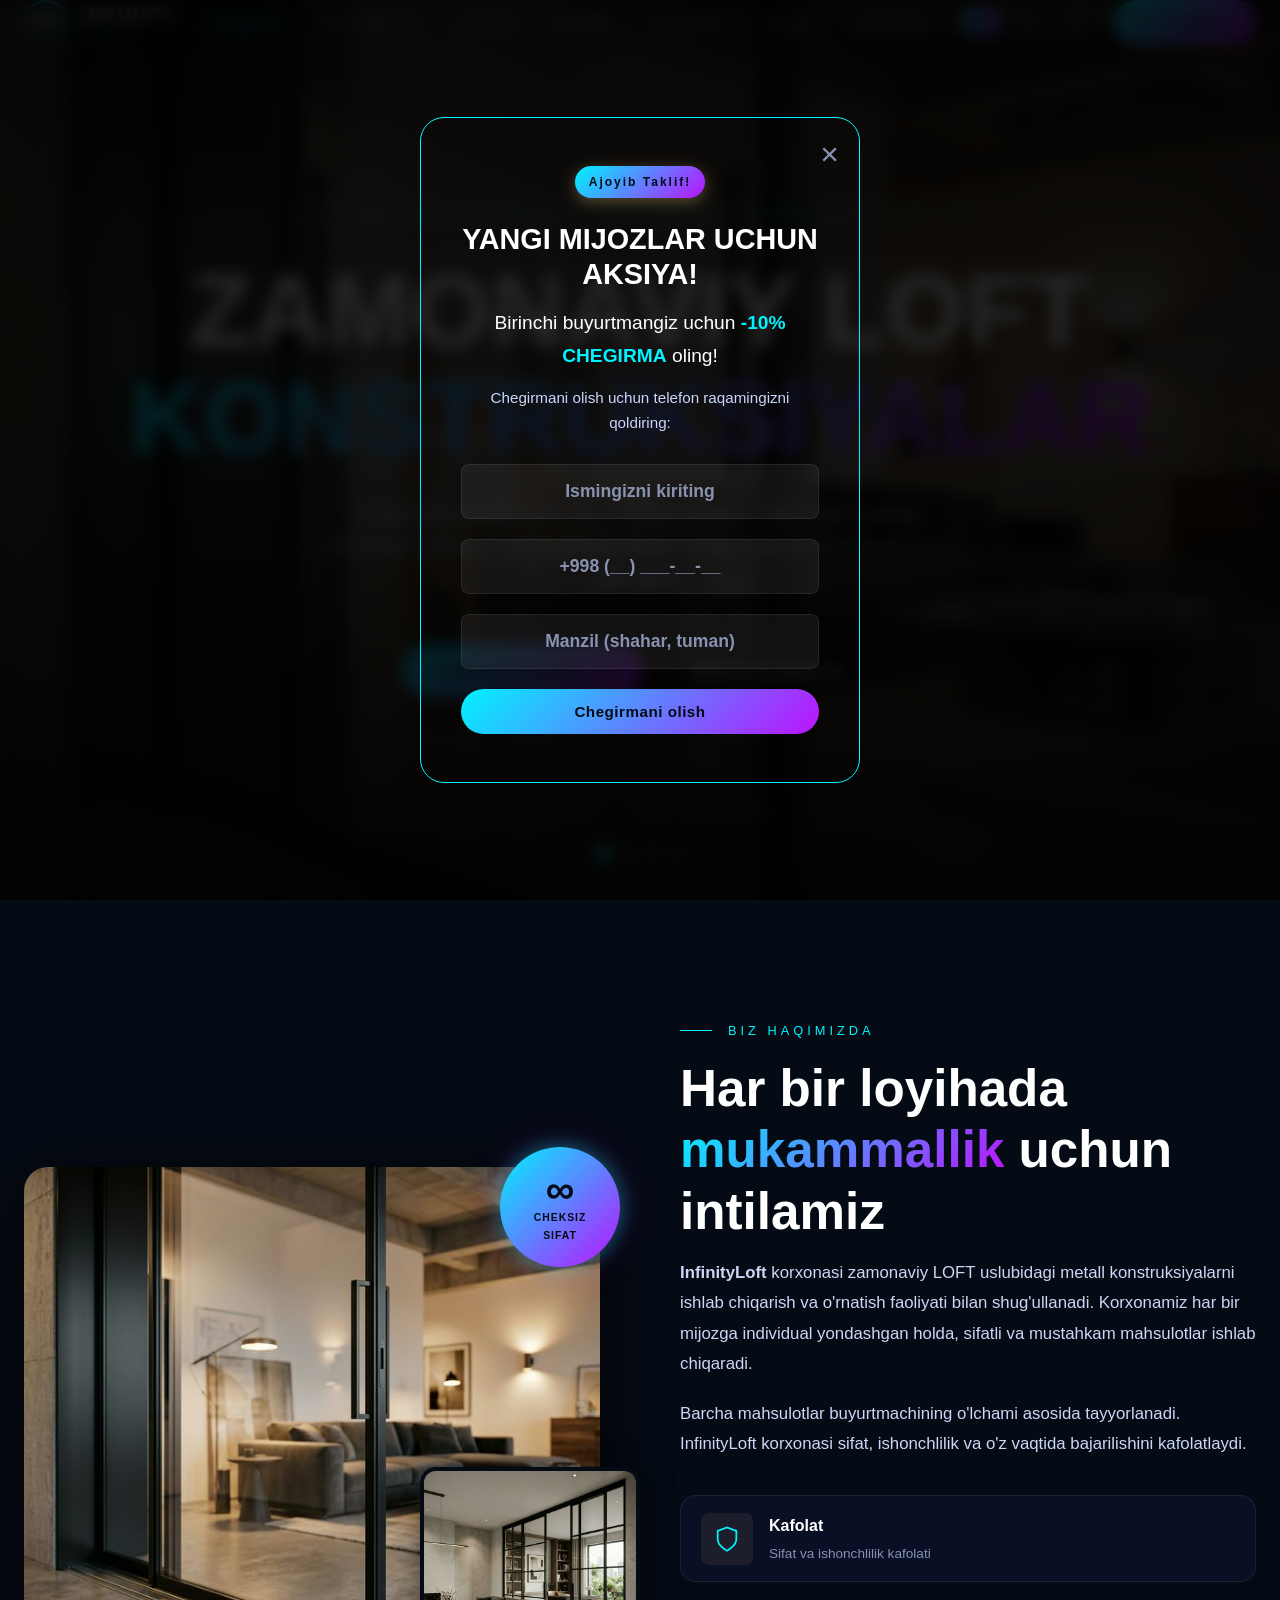
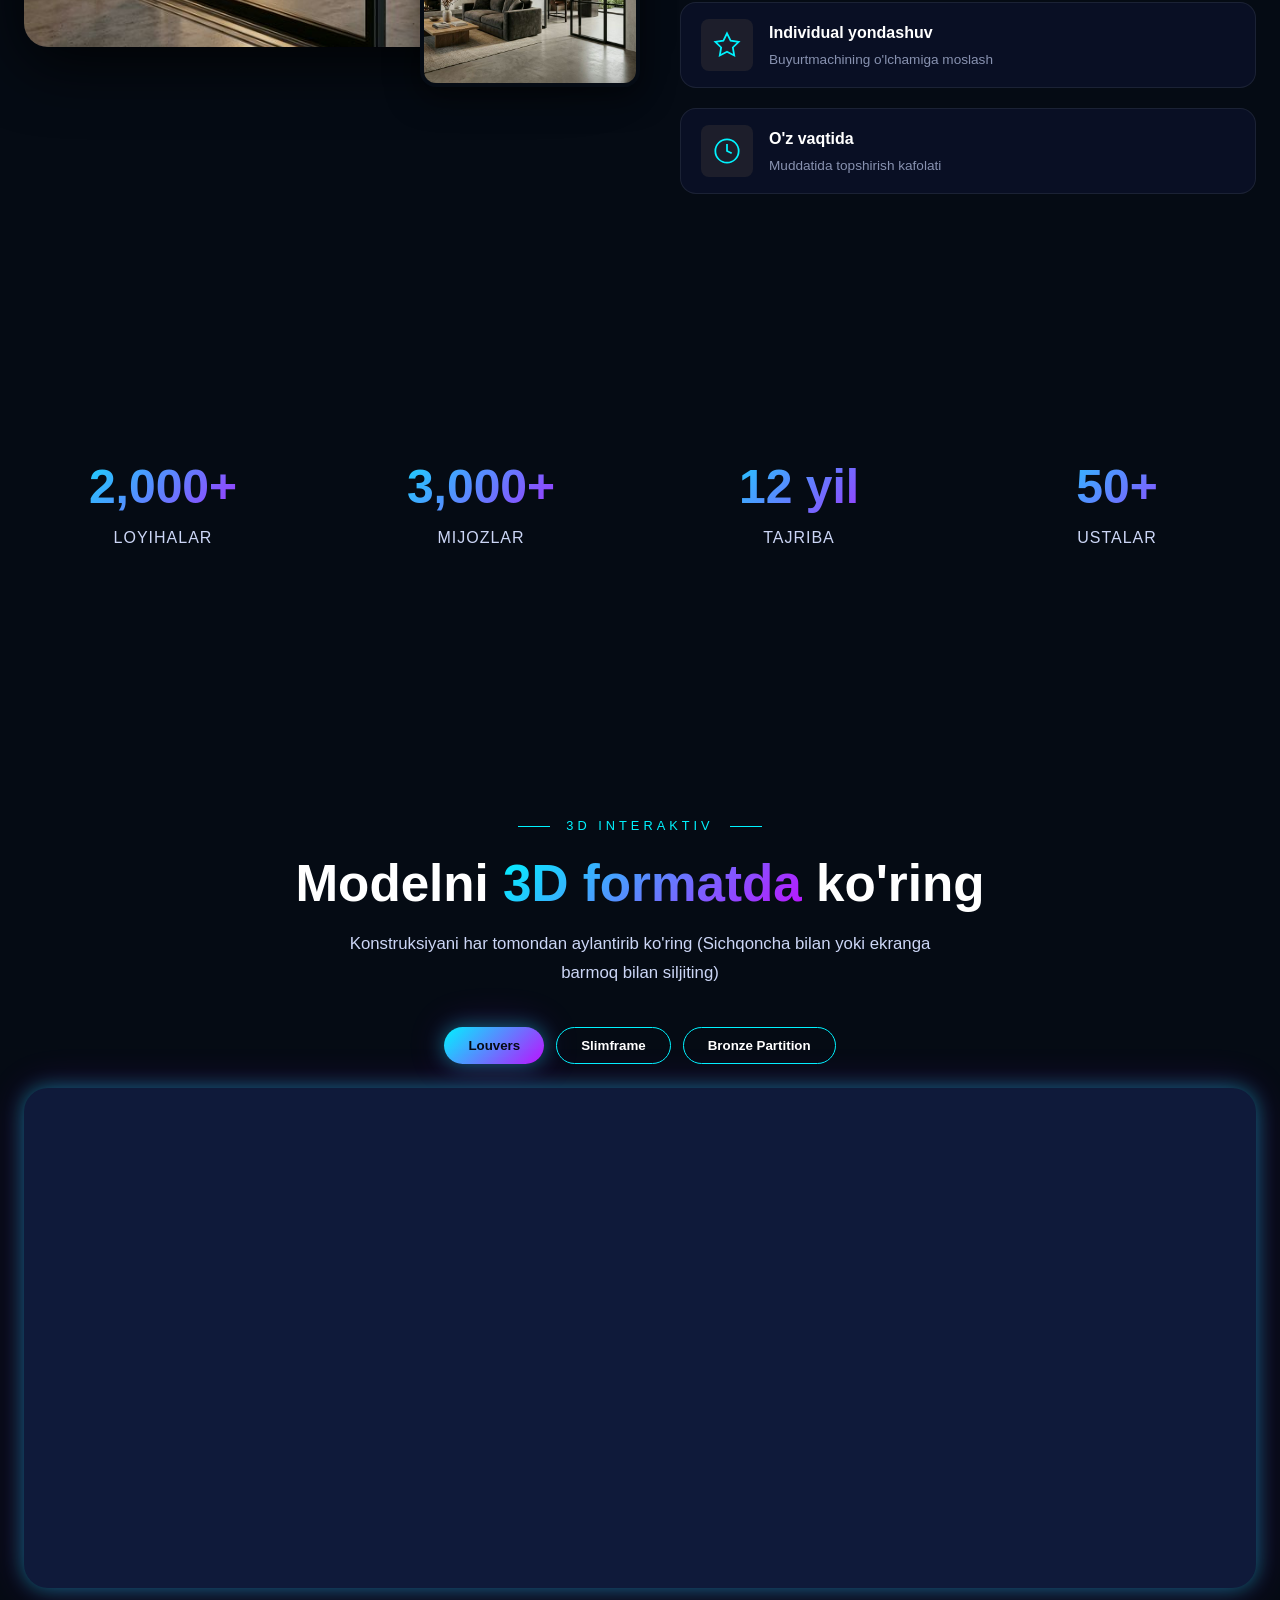
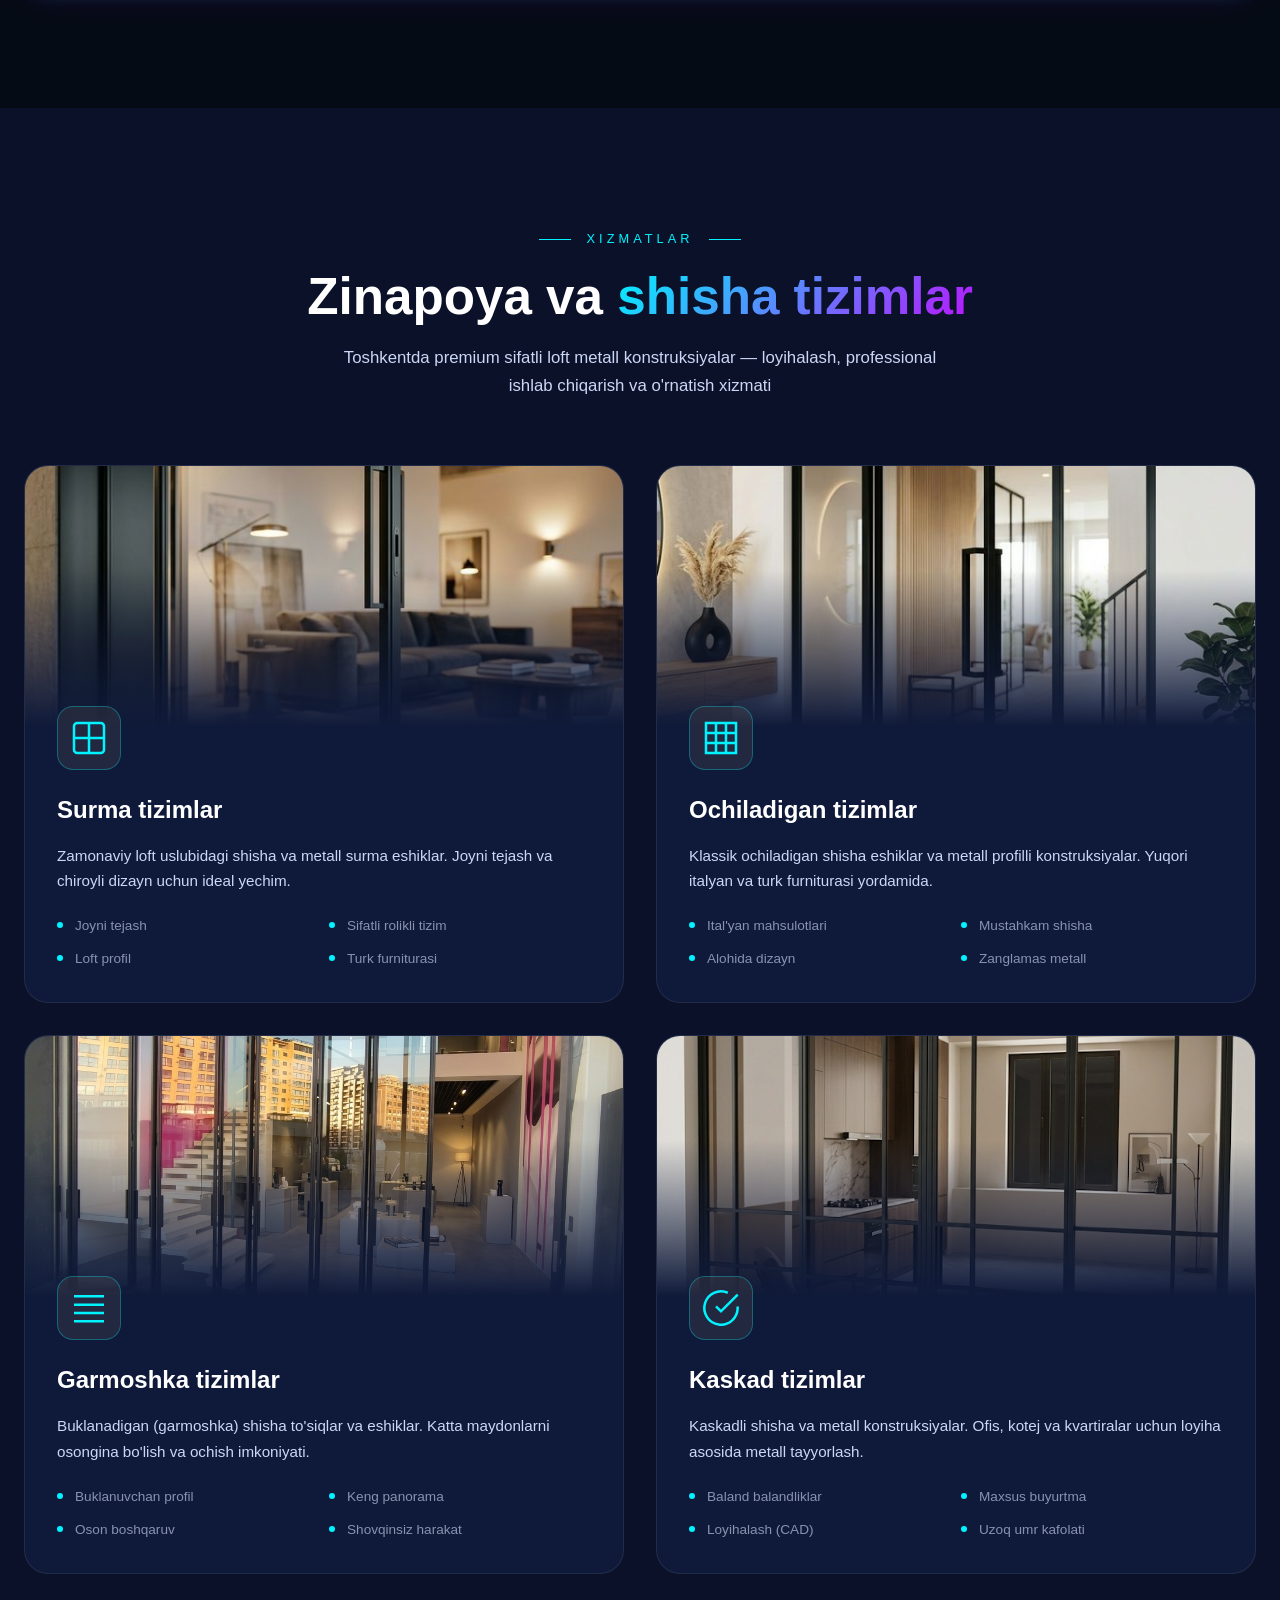
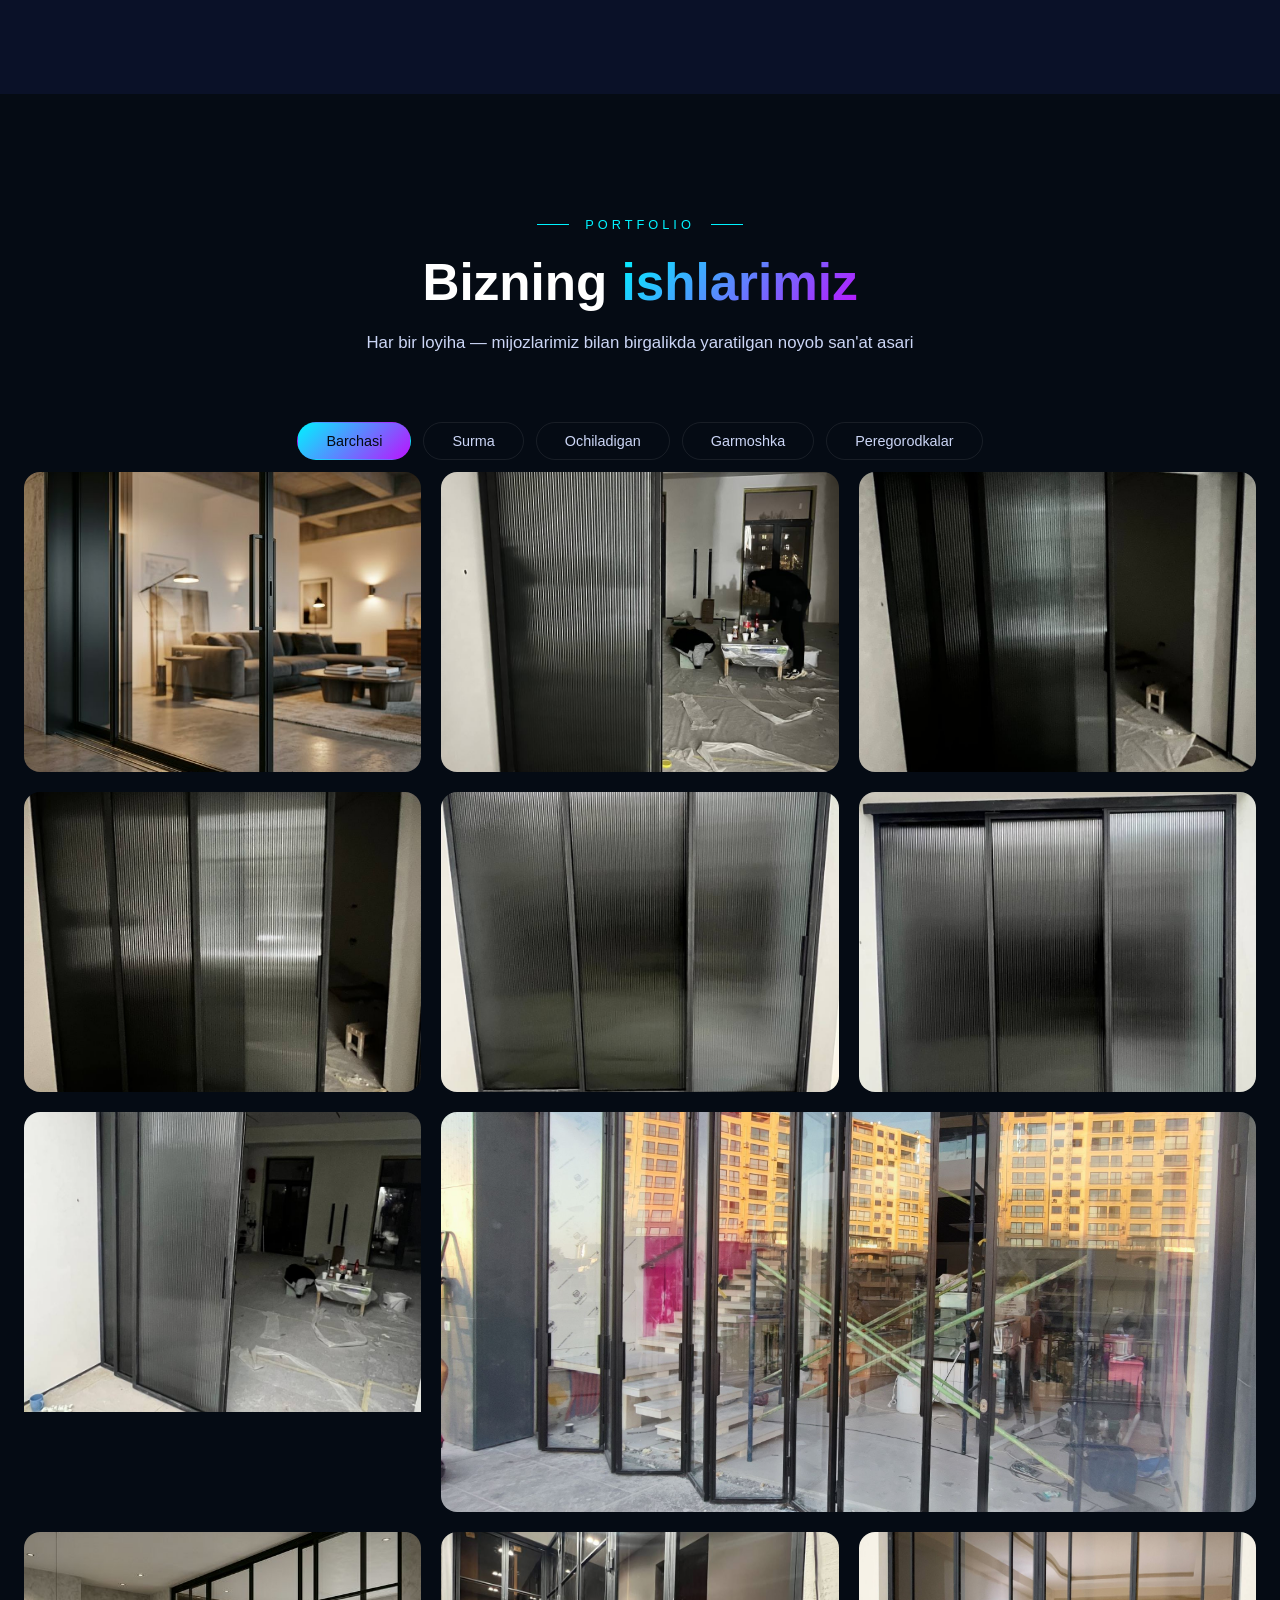
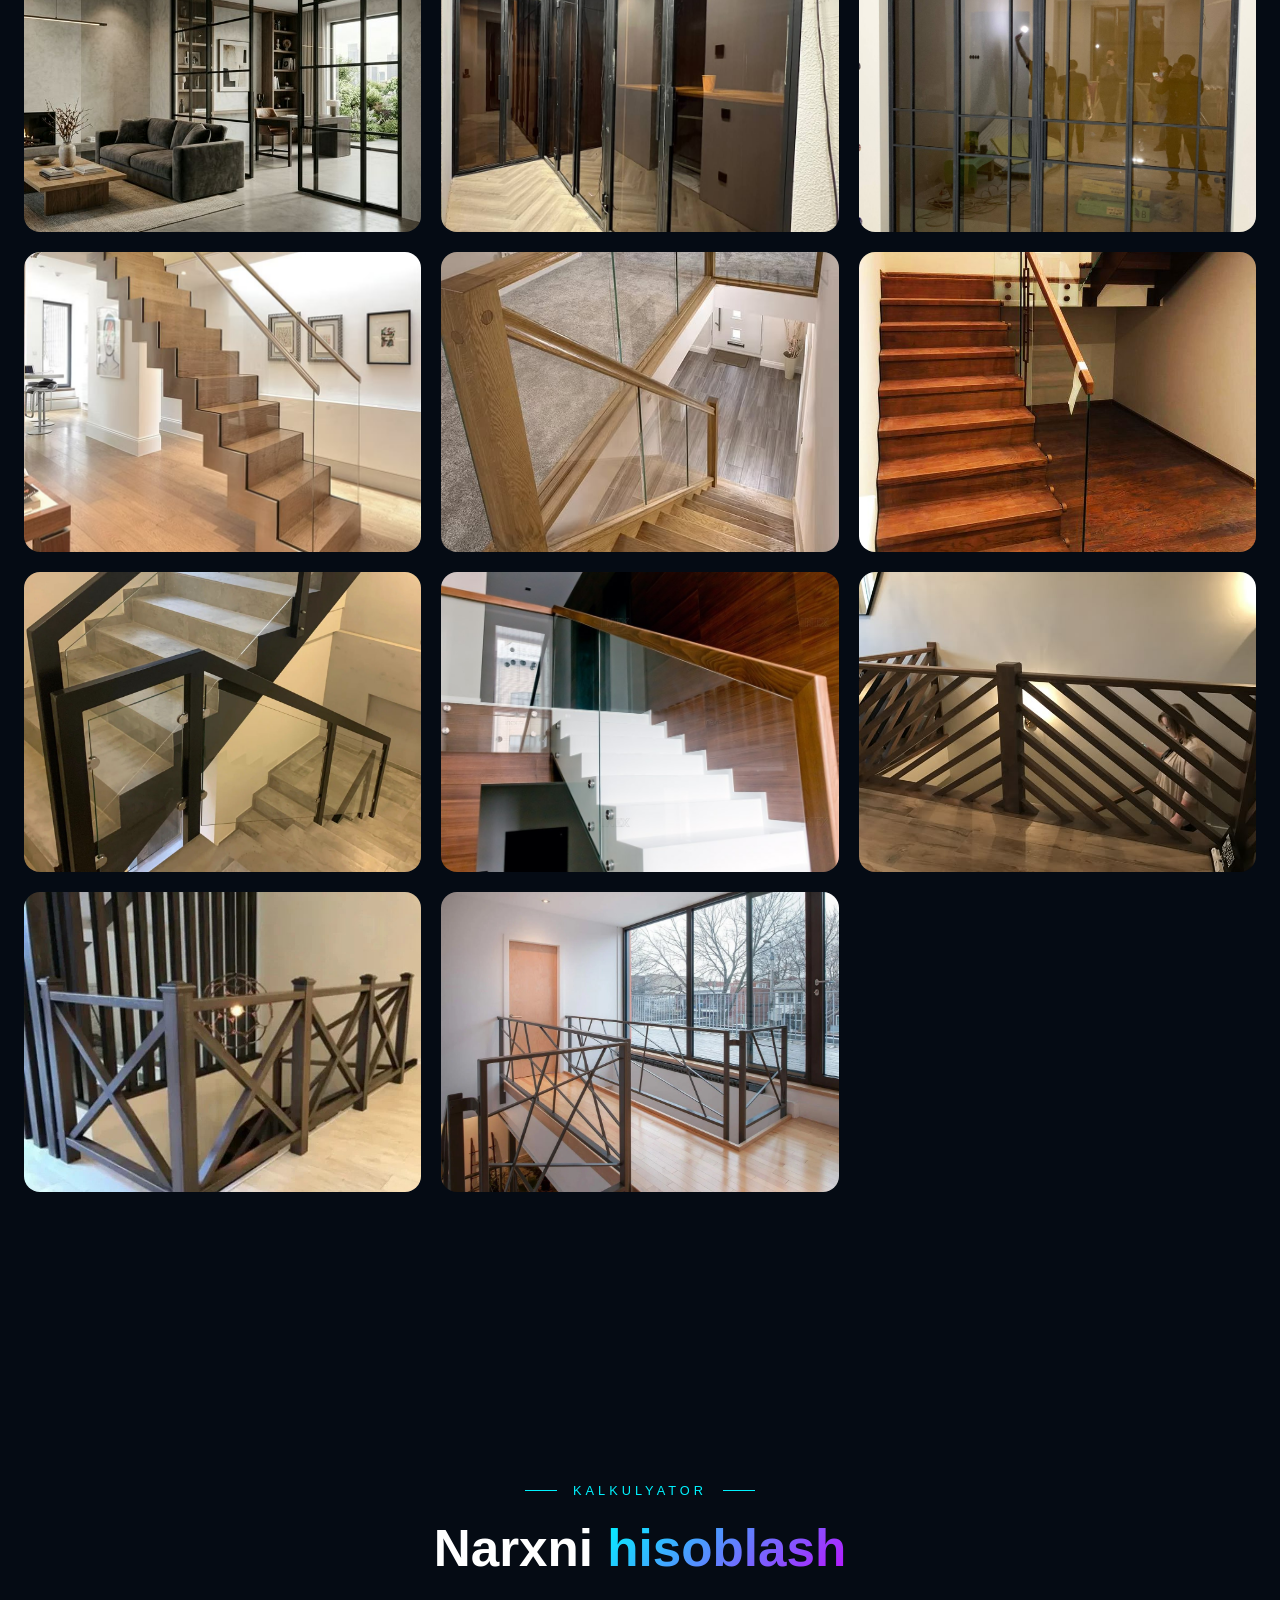
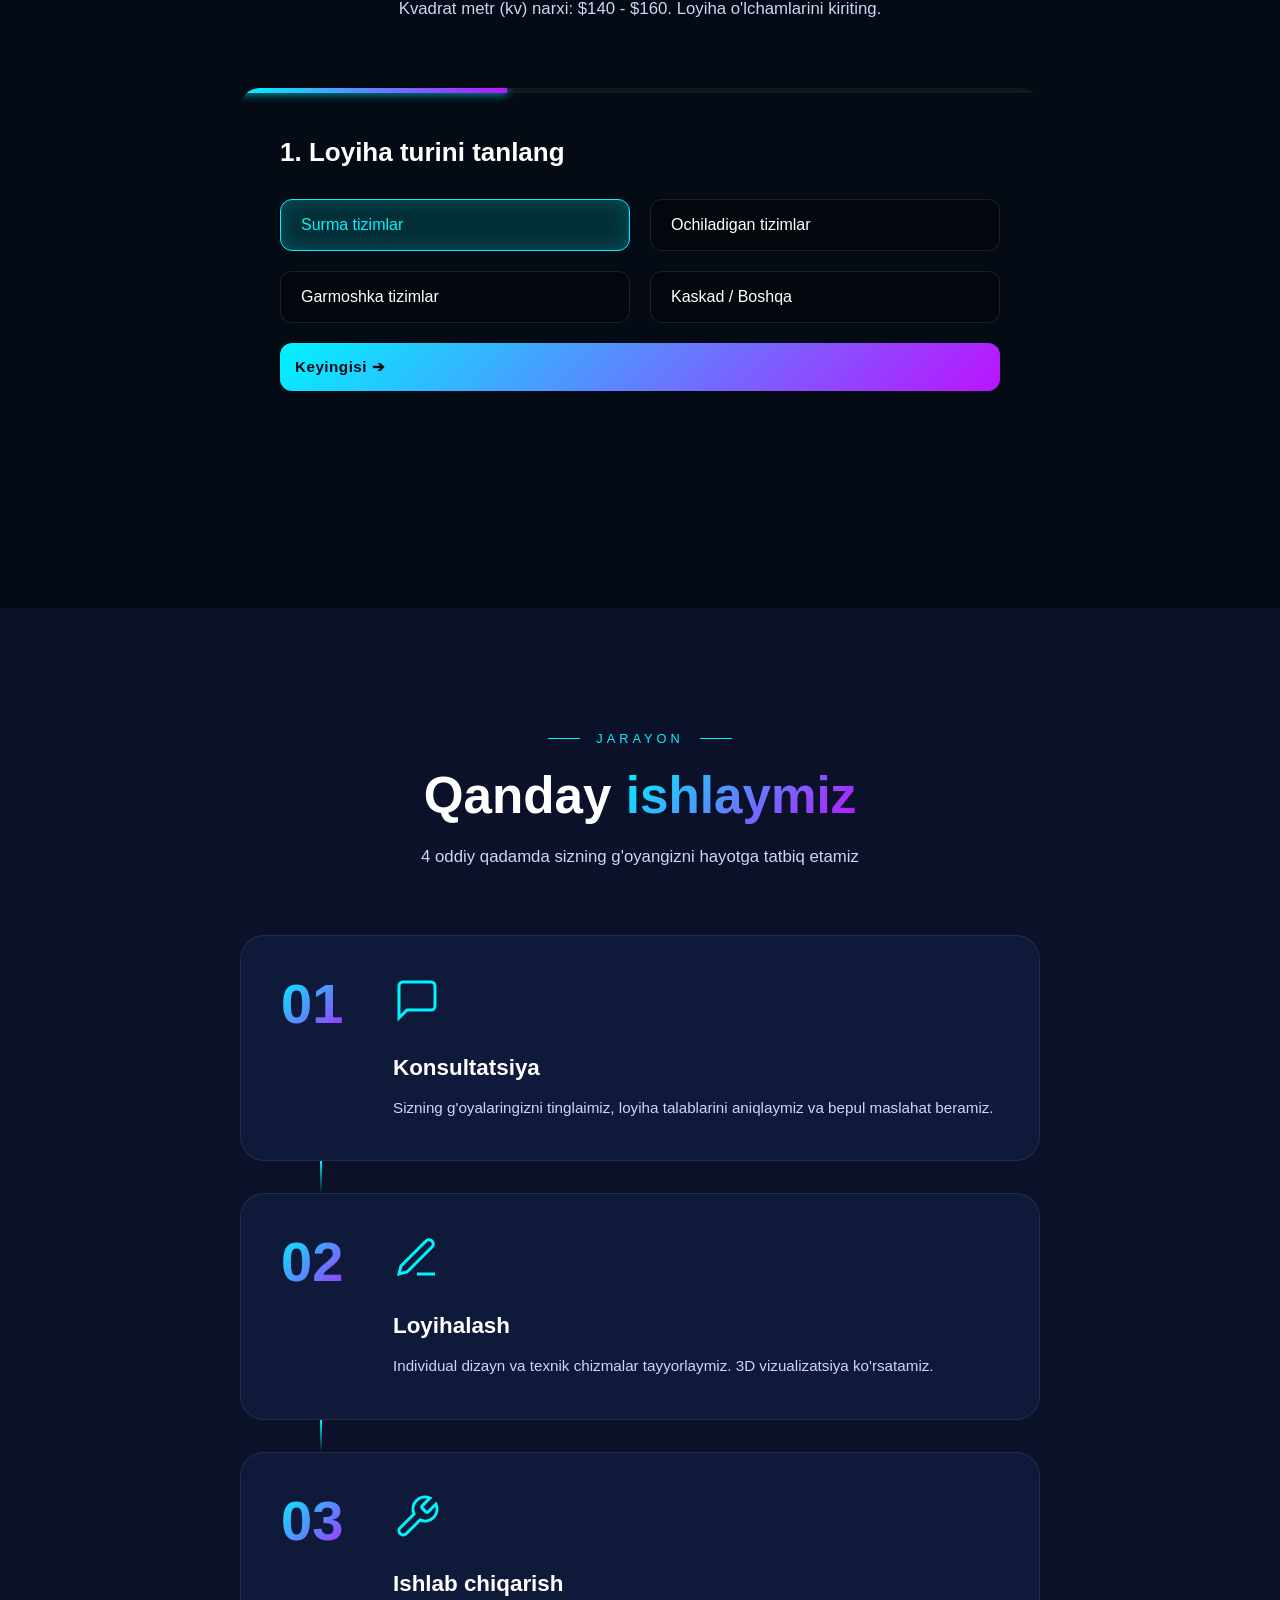
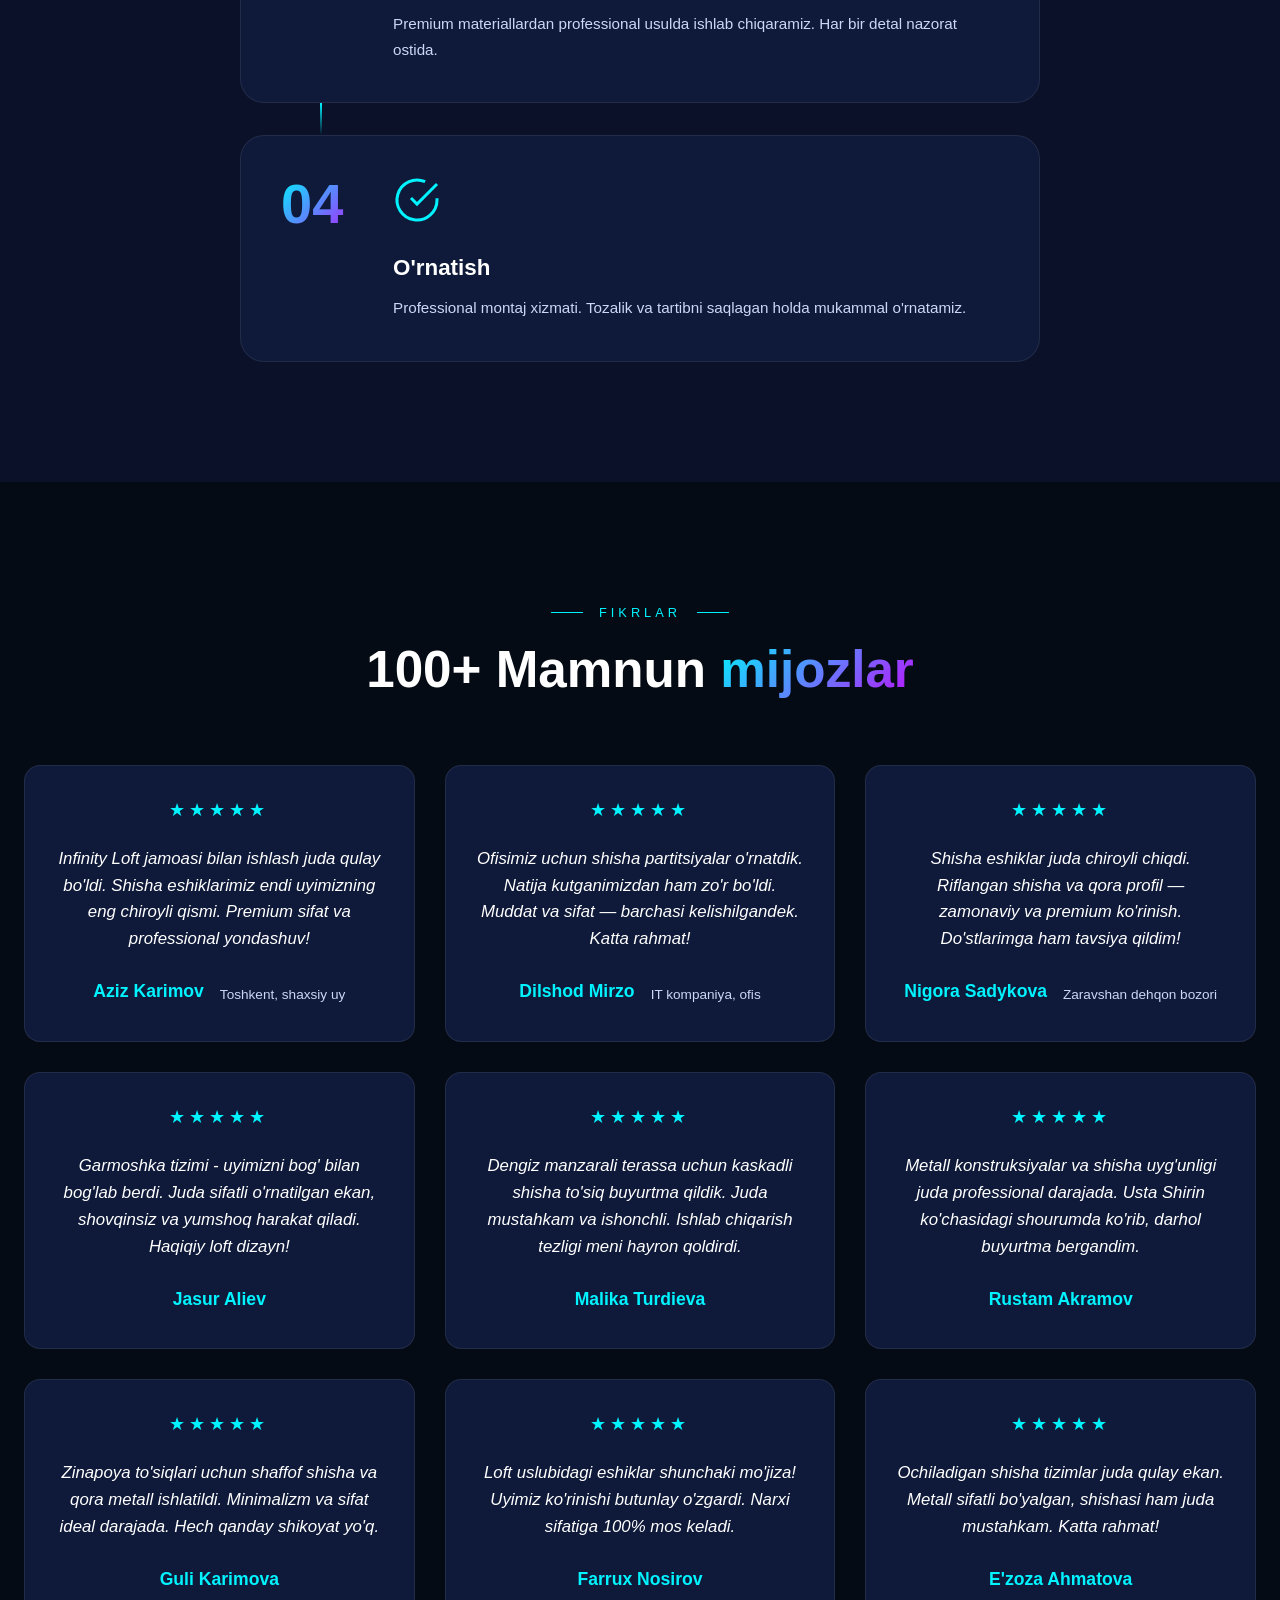
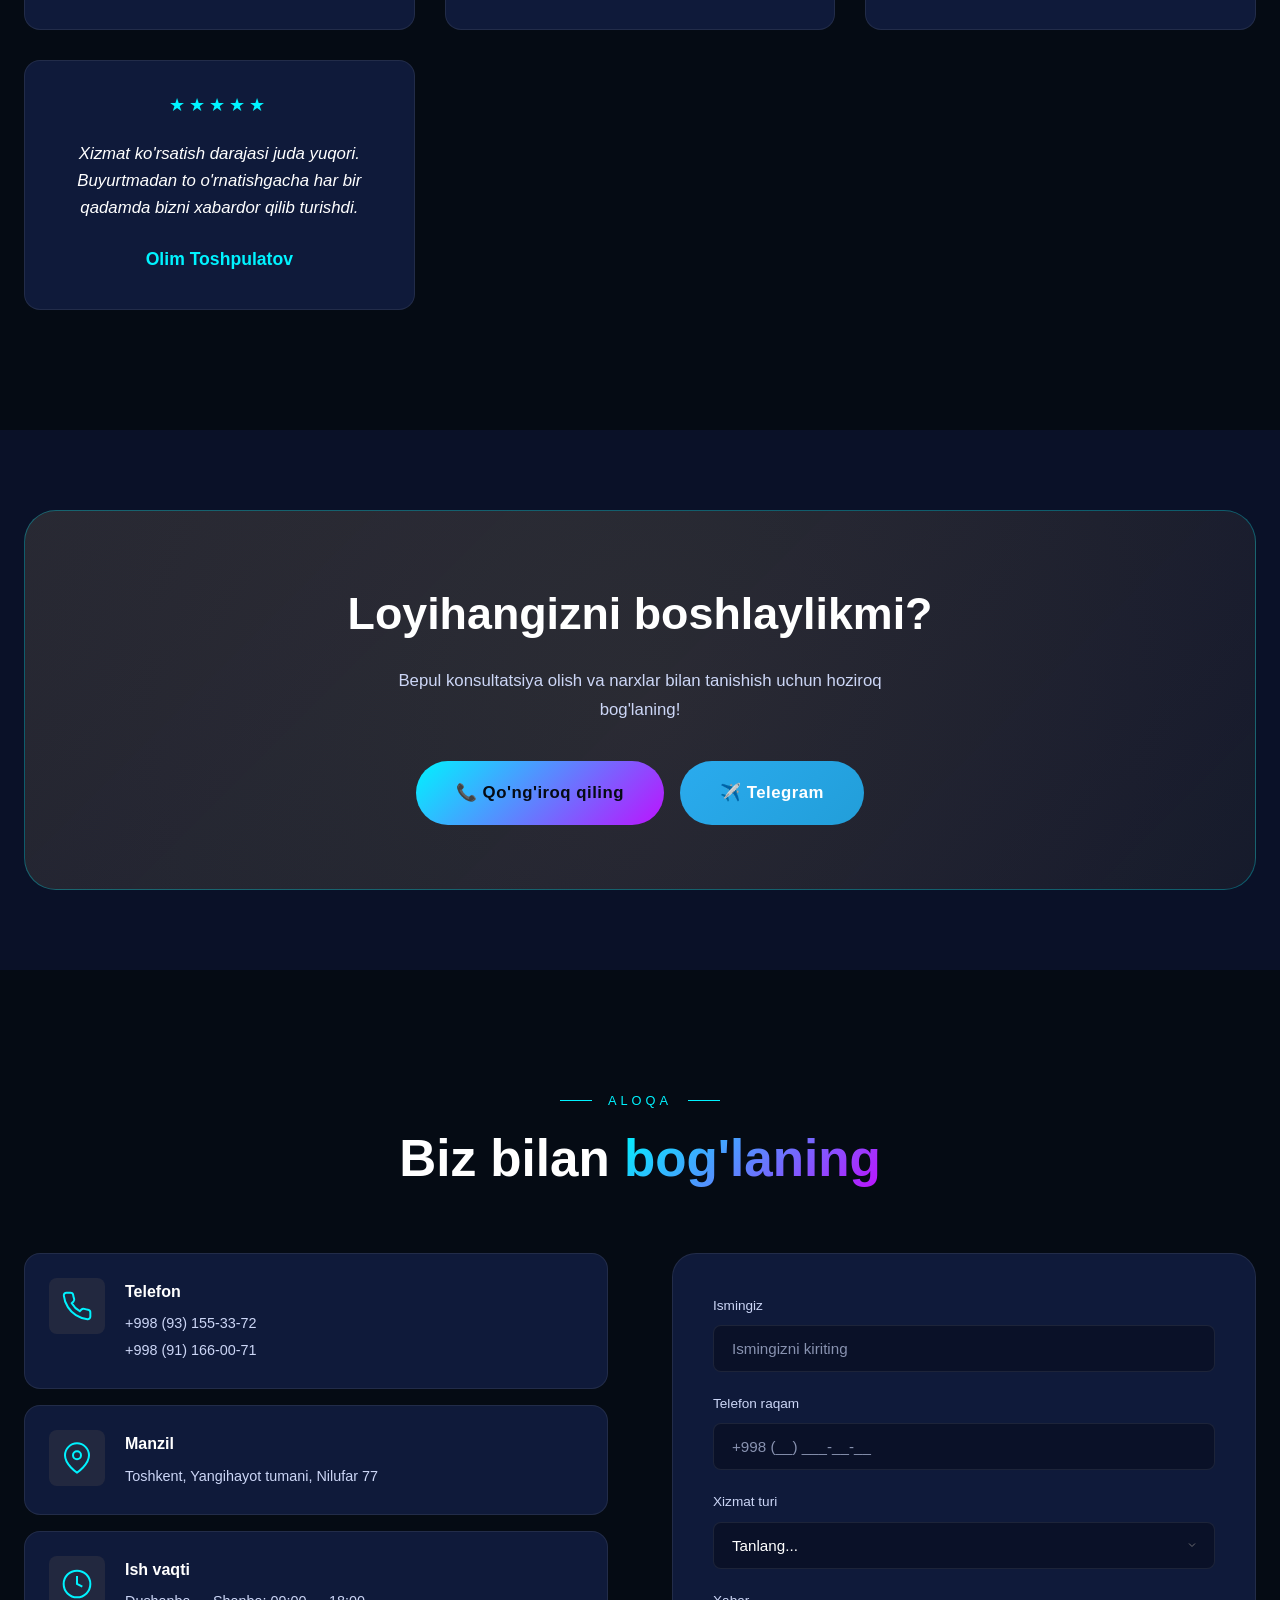
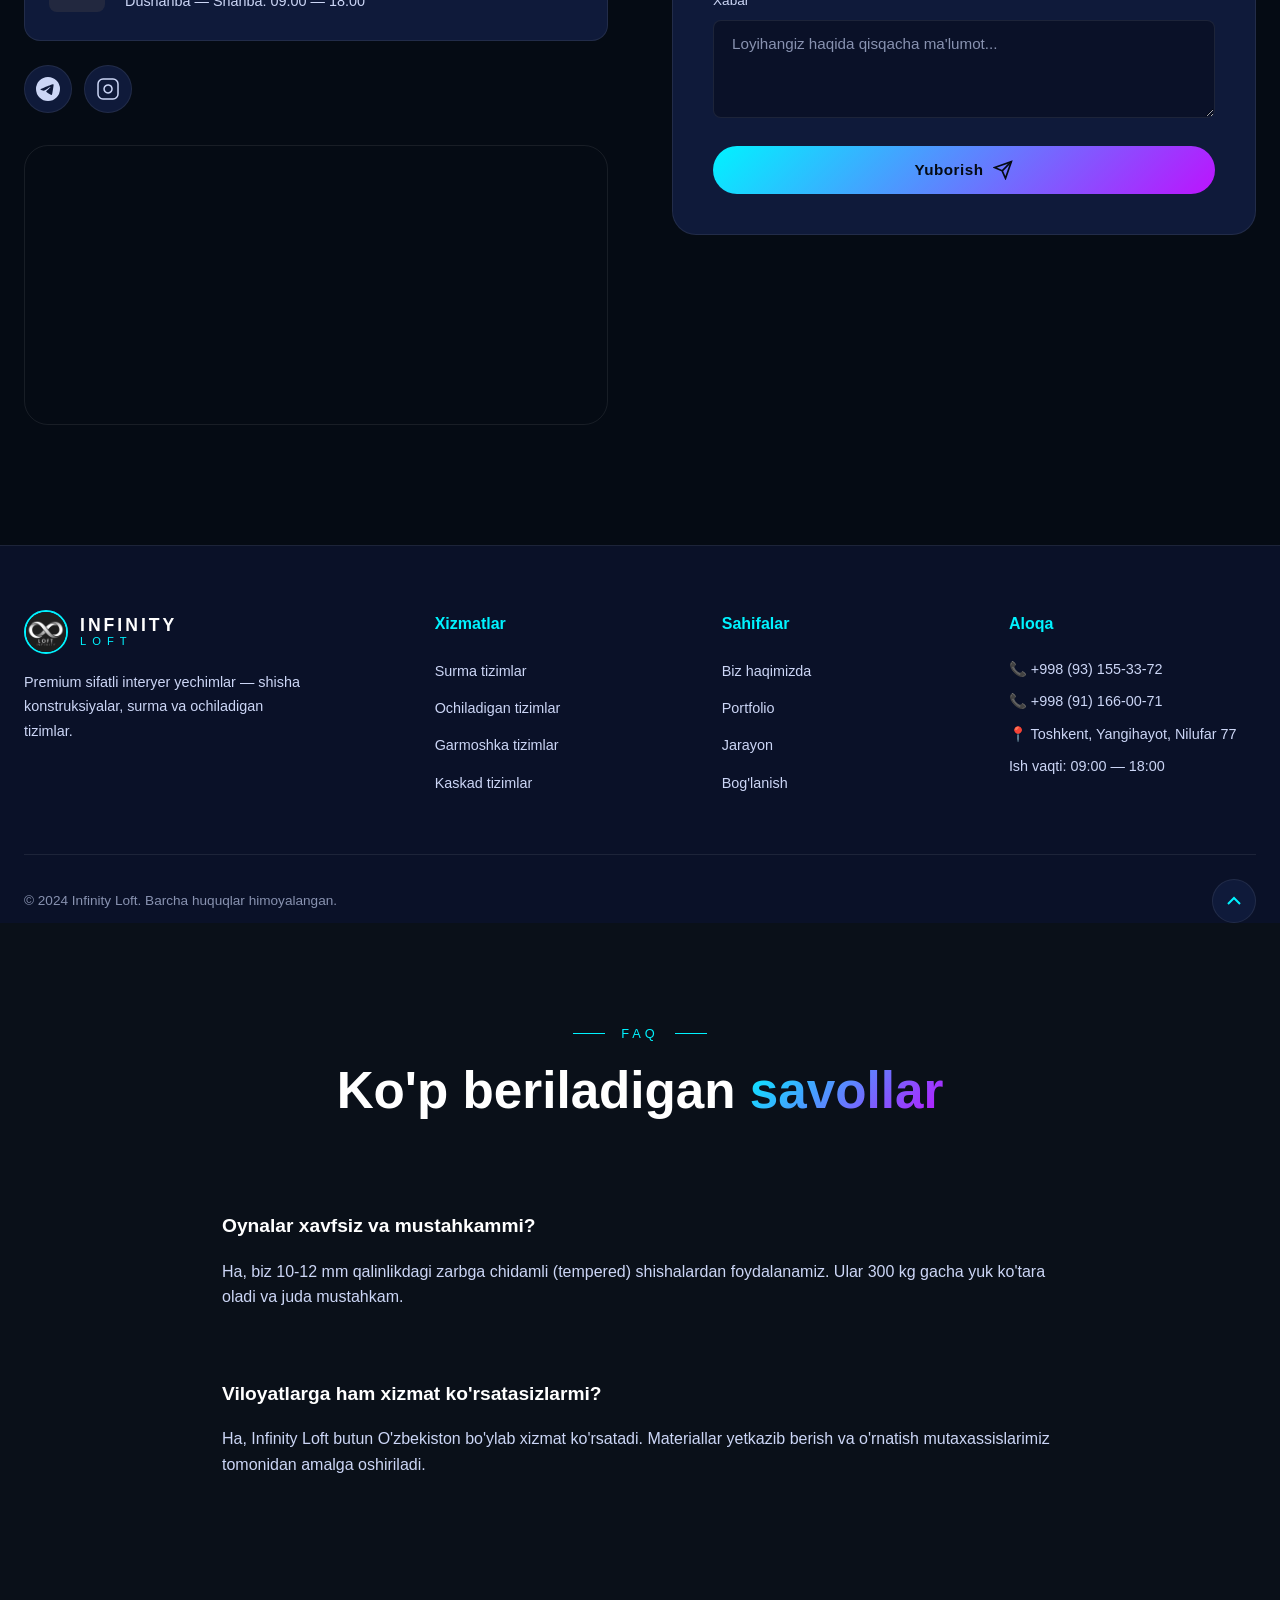
==== commit e9651155: "feat: add favicon and app icons (replace browser globe with Infinity Loft logo)" ====
--- a/index.html
+++ b/index.html
@@ -4,6 +4,13 @@
 <head>
     <meta charset="UTF-8">
     <meta name="viewport" content="width=device-width, initial-scale=1.0">
+    <!-- Favicons -->
+    <link rel="icon" type="image/x-icon" href="favicon.ico">
+    <link rel="icon" type="image/png" sizes="32x32" href="images/logo/favicon-32x32.png">
+    <link rel="icon" type="image/png" sizes="16x16" href="images/logo/favicon-16x16.png">
+    <link rel="apple-touch-icon" sizes="180x180" href="images/logo/apple-touch-icon.png">
+    <link rel="manifest" href="manifest.json">
+    <meta name="theme-color" content="#050B14">
     <!-- OWASP A05: Security Misconfiguration - Security Headers -->
     <meta http-equiv="Content-Security-Policy"
         content="default-src 'self'; connect-src 'self' https://infinityloft.onrender.com; img-src 'self' data: https:; font-src 'self' https://fonts.gstatic.com https://fonts.googleapis.com; style-src 'self' 'unsafe-inline' https://fonts.googleapis.com; script-src 'self' 'unsafe-inline' https://api.telegram.org https://infinityloft.onrender.com https://unpkg.com; frame-src 'self' https://www.google.com https://maps.google.com https://www.google.com/maps https://sketchfab.com;">
--- a/style.css
+++ b/style.css
@@ -1740,105 +1740,347 @@
 }
 
 /* ============ RESPONSIVE ============ */
+
+/* === LARGE TABLETS / SMALL LAPTOPS (≤1024px) === */
 @media (max-width: 1024px) {
+    .container { padding: 0 20px; }
     .about-grid { grid-template-columns: 1fr; gap: 60px; }
     .services-grid { grid-template-columns: 1fr; }
     .portfolio-grid { grid-template-columns: repeat(2, 1fr); }
     .portfolio-item.large { grid-column: span 2; }
     .stats-grid { grid-template-columns: repeat(2, 1fr); }
-    .contact-grid { grid-template-columns: 1fr; }
+    .contact-grid { grid-template-columns: 1fr; gap: 40px; }
     .footer-grid { grid-template-columns: repeat(2, 1fr); }
-}
-
+    .cta-card { padding: 48px 32px; }
+    .hero-title { font-size: clamp(2.8rem, 7vw, 5rem); }
+}
+
+/* === TABLETS (≤768px) === */
 @media (max-width: 768px) {
-    .section { padding: 80px 0; }
+    /* --- Global --- */
+    .section { padding: 64px 0; }
+    .container { padding: 0 16px; }
+    .section-header { margin-bottom: 40px; }
+    .section-title { font-size: clamp(1.6rem, 5vw, 2.2rem); margin-bottom: 12px; }
+    .section-desc { font-size: 0.95rem; padding: 0 8px; }
     
+    /* --- Navigation --- */
     .nav-menu {
         position: fixed;
         top: 0; left: 0;
         width: 100%; height: 100vh;
         background: rgba(10,10,11,0.98);
         backdrop-filter: blur(20px);
+        -webkit-backdrop-filter: blur(20px);
         flex-direction: column;
         justify-content: center;
-        gap: 16px;
+        align-items: center;
+        gap: 12px;
         opacity: 0;
         visibility: hidden;
         transition: var(--transition);
+        z-index: 1000;
     }
-    
-    .nav-menu.active {
-        opacity: 1;
-        visibility: visible;
-    }
-    
-    .nav-link {
-        font-size: 1.2rem;
-        padding: 12px 24px;
-    }
-    
+    .nav-menu.active { opacity: 1; visibility: visible; }
+    .nav-link { font-size: 1.15rem; padding: 12px 24px; }
     .nav-cta { display: none; }
     .nav-toggle { display: flex; }
-    
     .lang-switcher {
         position: fixed;
         top: 20px;
-        right: 72px;
+        right: 64px;
         z-index: 1001;
     }
-
-    .logo-main {
-        font-size: 0.9rem;
-        letter-spacing: 2px;
+    .lang-btn { padding: 5px 10px; font-size: 0.7rem; }
+    .logo-main { font-size: 0.9rem; letter-spacing: 2px; }
+    .logo-sub { font-size: 0.55rem; letter-spacing: 4px; }
+    .logo-img { width: 34px; height: 34px; }
+    .navbar { padding: 14px 0; }
+    .navbar.scrolled { padding: 10px 0; }
+
+    /* --- Hero --- */
+    .hero { min-height: 100vh; min-height: 100dvh; }
+    .hero-content { padding: 0 16px; max-width: 100%; }
+    .hero-badge { gap: 10px; margin-bottom: 20px; flex-wrap: wrap; justify-content: center; }
+    .hero-badge span:not(.badge-line) { font-size: 0.65rem; letter-spacing: 2px; text-align: center; }
+    .badge-line { width: 24px; }
+    .hero-title {
+        font-size: clamp(2rem, 9vw, 3.2rem);
+        margin-bottom: 16px;
+        word-break: break-word;
+        overflow-wrap: break-word;
+        hyphens: auto;
     }
-    
-    .logo-sub {
-        font-size: 0.6rem;
-        letter-spacing: 4px;
+    .title-line { line-height: 1.1; }
+    .hero-subtitle {
+        font-size: 0.88rem;
+        line-height: 1.7;
+        margin: 0 auto 32px;
+        padding: 0 4px;
+        max-width: 100%;
     }
-    
-    .logo-img {
-        width: 36px;
-        height: 36px;
-    }
-    
-    .hero-title { font-size: clamp(2.5rem, 10vw, 4rem); }
-    .hero-subtitle { font-size: 0.95rem; }
     .hero-subtitle br { display: none; }
-    
-    .about-img-accent { width: 160px; height: 160px; bottom: -20px; right: -10px; }
-    .about-experience-badge { width: 90px; height: 90px; top: -10px; right: -10px; }
-    .exp-number { font-size: 1.8rem; }
-    
-    .portfolio-grid { grid-template-columns: 1fr 1fr; }
+    .hero-actions { gap: 12px; }
+    .hero-actions .btn { padding: 12px 24px; font-size: 0.9rem; width: 100%; justify-content: center; max-width: 300px; }
+    .hero-scroll-indicator { display: none; }
+    .hero-slider-controls { bottom: 24px; gap: 10px; }
+    .slider-dot { width: 10px; height: 10px; }
+
+    /* --- About --- */
+    .about-grid { grid-template-columns: 1fr; gap: 40px; }
+    .about-image-stack { max-width: 100%; overflow: visible; margin-bottom: 20px; }
+    .about-img-main img { height: 320px; }
+    .about-img-accent { width: 140px; height: 140px; bottom: -16px; right: -8px; }
+    .about-experience-badge { width: 80px; height: 80px; top: -8px; right: -8px; }
+    .exp-number { font-size: 1.6rem; }
+    .exp-text { font-size: 0.55rem; }
+    .about-text { font-size: 0.95rem; line-height: 1.7; }
+    .feature-item { padding: 14px 16px; gap: 12px; }
+    .feature-icon { width: 44px; height: 44px; min-width: 44px; }
+    .feature-item h4 { font-size: 0.9rem; }
+    .feature-item p { font-size: 0.8rem; }
+
+    /* --- Stats Section --- */
+    .stats-section { padding: 48px 0; margin: 20px 0; }
+    .stats-grid { grid-template-columns: repeat(2, 1fr); gap: 16px; }
+    .stat-card { padding: 20px 12px; }
+    .stat-number { font-size: 2rem; }
+    .stat-card p { font-size: 0.8rem; letter-spacing: 0.5px; }
+
+    /* --- 3D Showcase --- */
+    .model-3d-wrapper { height: 300px !important; border-radius: 16px !important; }
+    .model-selector-menu { gap: 8px !important; }
+    .model-selector-menu .model-btn { padding: 8px 16px !important; font-size: 0.8rem !important; }
+
+    /* --- Services --- */
+    .services-grid { grid-template-columns: 1fr; gap: 24px; }
+    .service-image { height: 200px; }
+    .service-content { padding: 24px 20px; }
+    .service-content h3 { font-size: 1.25rem; }
+    .service-content > p { font-size: 0.88rem; }
+    .service-icon { width: 52px; height: 52px; margin-top: -40px; }
+    .service-features { grid-template-columns: 1fr 1fr; gap: 8px; }
+    .service-features li { font-size: 0.8rem; }
+
+    /* --- Portfolio --- */
+    .portfolio-filter { gap: 8px; margin-bottom: 32px; padding: 0 4px; }
+    .filter-btn { padding: 8px 18px; font-size: 0.8rem; }
+    .portfolio-grid { grid-template-columns: 1fr 1fr; gap: 12px; }
     .portfolio-item.large { grid-column: span 1; }
+    .portfolio-image { height: 200px; }
+    .portfolio-item.large .portfolio-image { height: 200px; }
+    .portfolio-overlay { padding: 16px; opacity: 1; }
+    .portfolio-overlay h4 { font-size: 1rem; }
+    .portfolio-overlay p { font-size: 0.75rem; }
+
+    /* --- Calculator / Quiz --- */
+    .calc-wrapper { max-width: 100% !important; }
+    .calc-card { padding: 0 !important; border-radius: 16px !important; }
+    .quiz-step { padding: 24px 16px !important; }
+    .quiz-step h3 { font-size: 1.15rem !important; margin-bottom: 16px !important; }
+    .quiz-options.grid-2 { grid-template-columns: 1fr !important; gap: 10px !important; }
+    .grid-2 { grid-template-columns: 1fr 1fr; gap: 12px; }
+    #quiz-result { padding: 24px 16px !important; }
+    #quiz-result h3 { font-size: 1rem !important; }
+    #quiz-result div[style*="font-size: 70px"] { font-size: 48px !important; }
+    #animated-price { font-size: 48px !important; }
+    #quiz-res-step-2 { padding: 0 16px !important; }
+
+    /* --- Process --- */
+    .process-timeline { padding: 0 4px; }
+    .process-step { flex-direction: column; gap: 12px; padding: 24px 20px; }
+    .step-number { font-size: 2.2rem; min-width: auto; }
+    .step-content h3 { font-size: 1.15rem; }
+    .step-content p { font-size: 0.88rem; }
+    .process-connector { margin-left: 32px; height: 24px; }
+
+    /* --- Testimonials --- */
+    .testimonials-grid { grid-template-columns: 1fr; gap: 20px; }
+    .testimonial-card { padding: 24px 20px; min-width: 100%; }
+    .testimonial-text { font-size: 0.95rem; line-height: 1.7; margin-bottom: 20px; }
+    .testimonial-stars { font-size: 1rem; margin-bottom: 16px; }
+    .testimonials-slider { margin: 0; }
+
+    /* --- CTA --- */
+    .cta-section { padding: 48px 0; }
+    .cta-card { padding: 32px 20px; border-radius: var(--radius-lg); }
+    .cta-content h2 { font-size: clamp(1.4rem, 5vw, 2rem); }
+    .cta-content p { font-size: 0.9rem; margin: 0 auto 24px; }
+    .cta-actions { flex-direction: column; gap: 12px; }
+    .cta-actions .btn { width: 100%; justify-content: center; max-width: 320px; }
+
+    /* --- FAQ --- */
+    .faq-section { padding: 64px 0; }
+    .faq-grid { margin-top: 32px; padding: 0 8px; gap: 12px; }
+    .faq-item { padding: 20px 16px; }
+    .faq-question h4 { font-size: 1rem; }
+    .faq-answer { font-size: 0.9rem; }
+
+    /* --- Contact --- */
+    .contact-grid { grid-template-columns: 1fr; gap: 32px; }
+    .contact-form-wrapper { padding: 24px 20px; }
+    .contact-card { padding: 18px 16px; gap: 14px; }
+    .contact-icon { width: 44px; height: 44px; min-width: 44px; }
+    .contact-card h4 { font-size: 0.9rem; }
+    .contact-card a, .contact-card p { font-size: 0.82rem; }
+    .contact-socials { gap: 10px; margin-top: 16px; }
+    .social-link { width: 42px; height: 42px; }
+    .contact-map { height: 220px; margin-top: 24px; }
+
+    /* --- Footer --- */
+    .footer { padding: 40px 0 20px; }
+    .footer-grid { grid-template-columns: 1fr; gap: 24px; }
+    .footer-brand p { max-width: 100%; }
+    .footer-bottom { flex-direction: column; gap: 12px; text-align: center; }
+    .footer-bottom p { font-size: 0.78rem; }
+
+    /* --- Lightbox --- */
+    .lightbox-content { max-width: 95vw; }
+    .lightbox-content img { max-width: 95vw; max-height: 70vh; border-radius: var(--radius-sm); }
+    .lightbox-close { top: 12px; right: 12px; width: 40px; height: 40px; font-size: 1.5rem; }
+    .lightbox-prev, .lightbox-next { width: 36px; height: 36px; font-size: 1.2rem; }
+    .lightbox-prev { left: 8px; }
+    .lightbox-next { right: 8px; }
+
+    /* --- Buttons global --- */
+    .btn { padding: 12px 24px; font-size: 0.88rem; }
+    .btn-large { padding: 14px 28px; font-size: 0.95rem; }
+}
+
+/* === SMALL PHONES (≤480px) === */
+@media (max-width: 480px) {
+    .container { padding: 0 12px; }
+    .section { padding: 48px 0; }
+
+    /* Hero tight */
+    .hero-title { font-size: clamp(1.7rem, 8.5vw, 2.6rem); margin-bottom: 12px; }
+    .hero-badge span:not(.badge-line) { font-size: 0.55rem; letter-spacing: 1.5px; }
+    .badge-line { width: 16px; }
+    .hero-subtitle { font-size: 0.82rem; line-height: 1.6; margin-bottom: 24px; padding: 0; }
+    .hero-actions { flex-direction: column; gap: 10px; align-items: center; }
+    .hero-actions .btn { max-width: 280px; padding: 11px 20px; font-size: 0.85rem; }
+
+    /* About */
+    .about-img-main img { height: 260px; }
+    .about-img-accent { width: 110px; height: 110px; bottom: -12px; right: -4px; }
+    .about-experience-badge { width: 68px; height: 68px; top: -6px; right: -4px; }
+    .exp-number { font-size: 1.3rem; }
+    .exp-text { font-size: 0.5rem; letter-spacing: 0; }
+    .about-features { gap: 12px; margin-top: 24px; }
+
+    /* Stats */
+    .stats-grid { grid-template-columns: 1fr 1fr; gap: 10px; }
+    .stat-card { padding: 16px 8px; }
+    .stat-number { font-size: 1.6rem; }
+    .stat-card p { font-size: 0.72rem; }
+
+    /* 3D */
+    .model-3d-wrapper { height: 240px !important; }
+
+    /* Services */
+    .service-image { height: 180px; }
+    .service-content { padding: 20px 16px; }
+    .service-content h3 { font-size: 1.1rem; }
+    .service-features { grid-template-columns: 1fr; gap: 6px; }
+
+    /* Portfolio */
+    .portfolio-grid { grid-template-columns: 1fr; gap: 12px; }
     .portfolio-image { height: 220px; }
     .portfolio-item.large .portfolio-image { height: 220px; }
-    
-    .process-step { flex-direction: column; gap: 16px; padding: 28px; }
-    .step-number { font-size: 2.5rem; min-width: auto; }
-    .process-connector { margin-left: 48px; }
-    
-    .stats-grid { gap: 16px; }
-    .stat-number { font-size: 2.5rem; }
-    
-    .testimonial-card { padding: 28px; }
-    .testimonial-text { font-size: 1rem; }
-    
-    .cta-card { padding: 40px 24px; }
-    
-    .footer-grid { grid-template-columns: 1fr; gap: 28px; }
-    .footer-bottom { flex-direction: column; gap: 16px; text-align: center; }
-}
-
-@media (max-width: 480px) {
-    .portfolio-grid { grid-template-columns: 1fr; }
-    .stats-grid { grid-template-columns: 1fr 1fr; gap: 12px; }
-    .stat-item { padding: 28px 16px; }
-    .service-features { grid-template-columns: 1fr; }
-    .hero-actions { flex-direction: column; }
-    .cta-actions { flex-direction: column; }
+    .portfolio-filter { gap: 6px; }
+    .filter-btn { padding: 7px 14px; font-size: 0.72rem; }
+
+    /* Calculator quiz */
+    .quiz-step { padding: 20px 12px !important; }
+    .quiz-step h3 { font-size: 1rem !important; }
+    .grid-2 { grid-template-columns: 1fr; gap: 10px; }
+    #quiz-result div[style*="font-size: 70px"] { font-size: 36px !important; }
+    #animated-price { font-size: 36px !important; }
+    .quiz-options .quiz-btn { padding: 12px 14px; font-size: 0.88rem; }
+
+    /* Process */
+    .process-step { padding: 20px 16px; }
+    .step-number { font-size: 2rem; }
+    .step-content h3 { font-size: 1.05rem; }
+    .process-connector { margin-left: 24px; }
+
+    /* CTA */
+    .cta-card { padding: 28px 16px; }
+    .cta-content h2 { font-size: 1.3rem; }
+    .cta-content p { font-size: 0.85rem; }
+    .cta-actions .btn { max-width: 280px; }
     .btn-large { width: 100%; justify-content: center; }
+
+    /* FAQ */
+    .faq-item { padding: 16px 12px; }
+    .faq-question h4 { font-size: 0.92rem; }
+    .faq-answer { font-size: 0.85rem; }
+
+    /* Contact */
+    .contact-form-wrapper { padding: 20px 14px; }
+    .form-group input, .form-group select, .form-group textarea { padding: 12px 14px; font-size: 0.9rem; }
+
+    /* Footer */
+    .footer-grid { gap: 20px; }
+
+    /* Promo modal */
+    .promo-content { padding: 32px 16px; }
+    .promo-header h3 { font-size: 1.3rem; }
+    .promo-main-text { font-size: 1rem; }
+}
+
+/* === VERY SMALL PHONES (≤360px) === */
+@media (max-width: 360px) {
+    .hero-title { font-size: clamp(1.5rem, 8vw, 2.2rem); }
+    .hero-badge span:not(.badge-line) { font-size: 0.5rem; letter-spacing: 1px; }
+    .hero-subtitle { font-size: 0.78rem; }
+    .section-title { font-size: clamp(1.3rem, 5vw, 1.8rem); }
+    .stat-number { font-size: 1.4rem; }
+    .stat-card p { font-size: 0.65rem; }
+    .lang-switcher { right: 56px; }
+    .lang-btn { padding: 4px 8px; font-size: 0.65rem; }
+    .about-img-main img { height: 220px; }
+    .about-img-accent { width: 90px; height: 90px; }
+    .about-experience-badge { width: 56px; height: 56px; }
+    .exp-number { font-size: 1.1rem; }
+    .exp-text { font-size: 0.45rem; }
+    .model-3d-wrapper { height: 200px !important; }
+    .service-image { height: 160px; }
+    .quiz-step h3 { font-size: 0.9rem !important; }
+}
+
+/* === GLOBAL OVERFLOW PROTECTION === */
+html, body {
+    overflow-x: hidden;
+    -webkit-overflow-scrolling: touch;
+}
+
+.hero-content,
+.about-content,
+.service-content,
+.section-header,
+.cta-content,
+.contact-info,
+.footer-brand {
+    overflow-wrap: break-word;
+    word-wrap: break-word;
+    word-break: break-word;
+}
+
+img, video, iframe, svg, canvas {
+    max-width: 100%;
+    height: auto;
+}
+
+/* Force inline-style iframes to respect mobile */
+iframe[style] {
+    max-width: 100% !important;
+}
+
+/* Safe area for notched phones */
+@supports (padding: env(safe-area-inset-bottom)) {
+    .navbar { padding-top: env(safe-area-inset-top); }
+    .footer { padding-bottom: env(safe-area-inset-bottom); }
 }
 
 /* ============ PROMO MODAL ============ */
@@ -1935,11 +2177,7 @@
 
 .promo-form input:focus { border-color: var(--gold); outline: none; }
 
-@media (max-width: 480px) {
-    .promo-content { padding: 40px 24px; }
-    .promo-header h3 { font-size: 1.5rem; }
-    .promo-main-text { font-size: 1.1rem; }
-}
+/* promo 480px rules moved to main responsive block */
 
 @keyframes zoomIn {
     from { opacity: 0; transform: scale(0.8); }
@@ -2022,10 +2260,7 @@
     line-height: 1.6;
 }
 
-@media (max-width: 768px) {
-    .stat-number { font-size: 2.5rem; }
-    .faq-grid { padding: 0 20px; }
-}
+/* stat/faq 768px rules moved to main responsive block */
 
 /* Testimonials Grid */
 .testimonials-grid {
@@ -2074,8 +2309,6 @@
     color: var(--text-secondary);
 }
 
-@media (max-width: 480px) {
-    .testimonials-grid { grid-template-columns: 1fr; }
-}
-
-
+/* testimonials 480px rules moved to main responsive block */
+
+
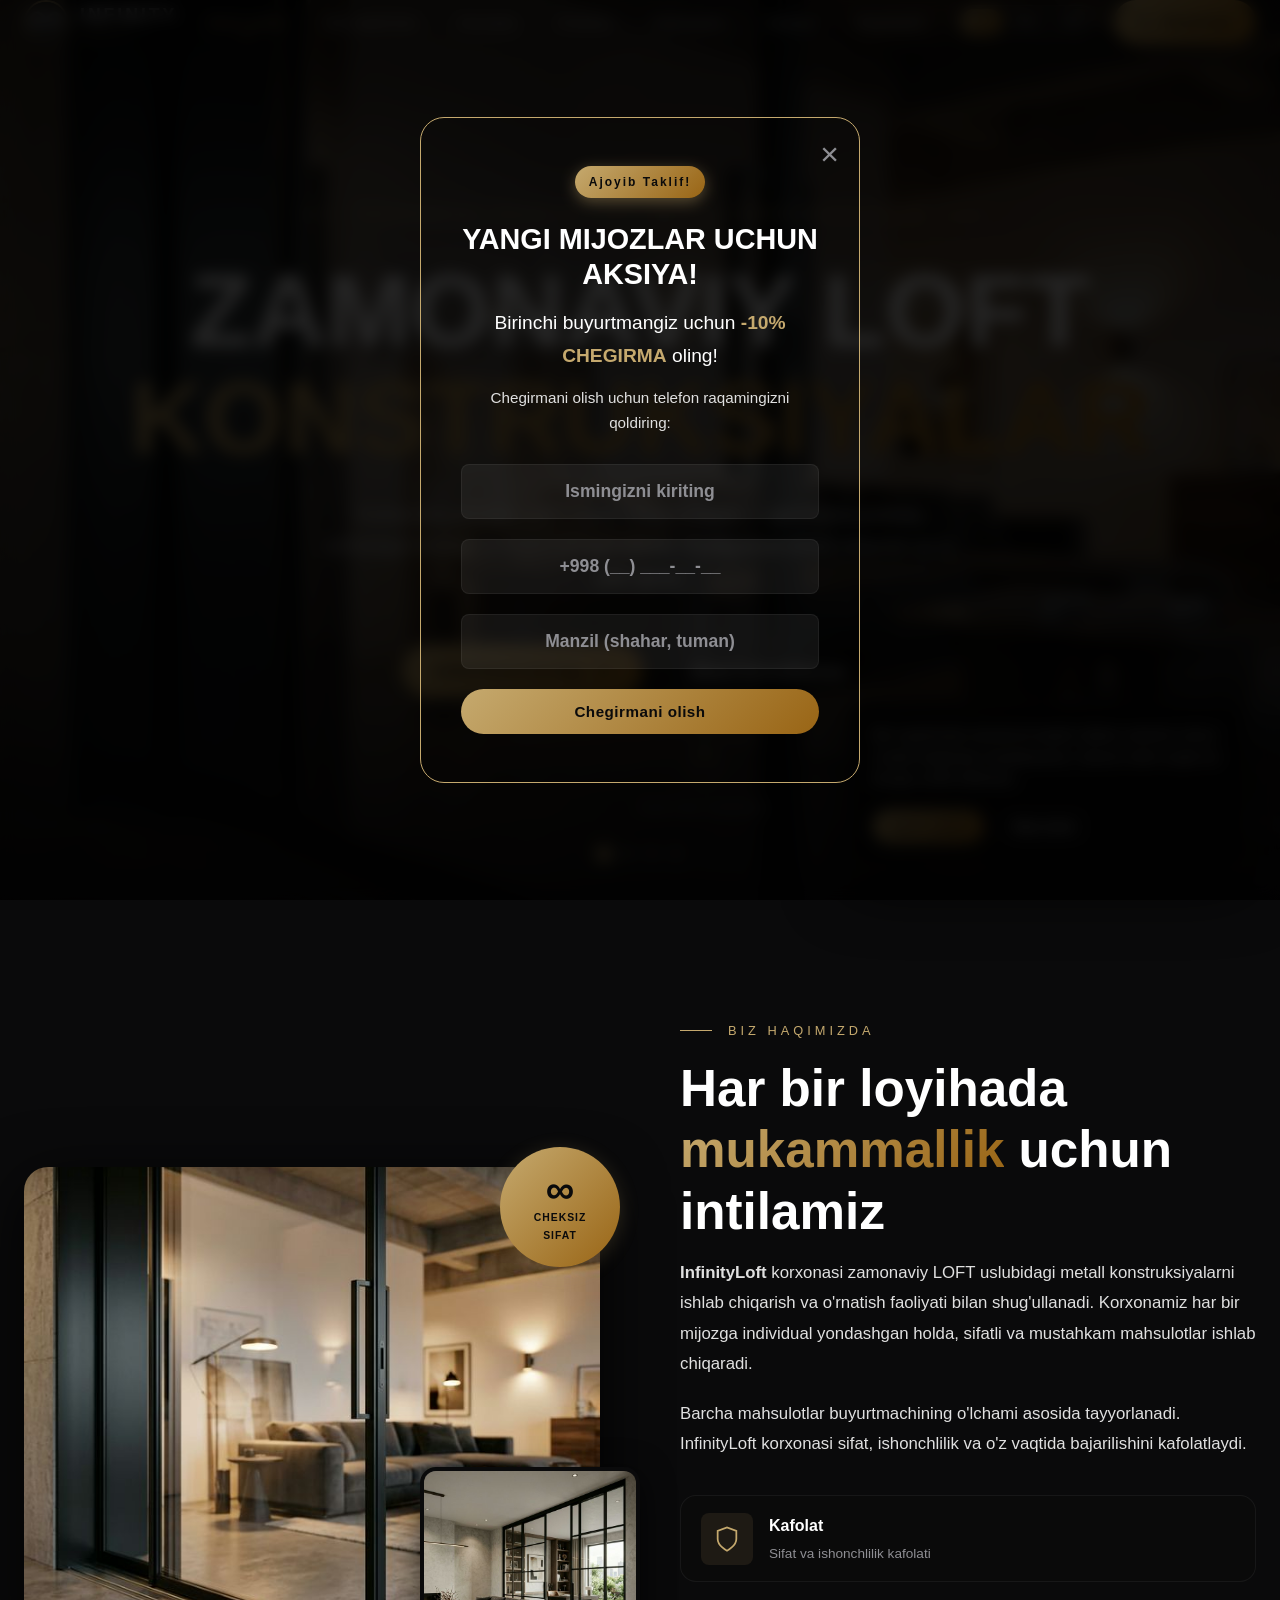
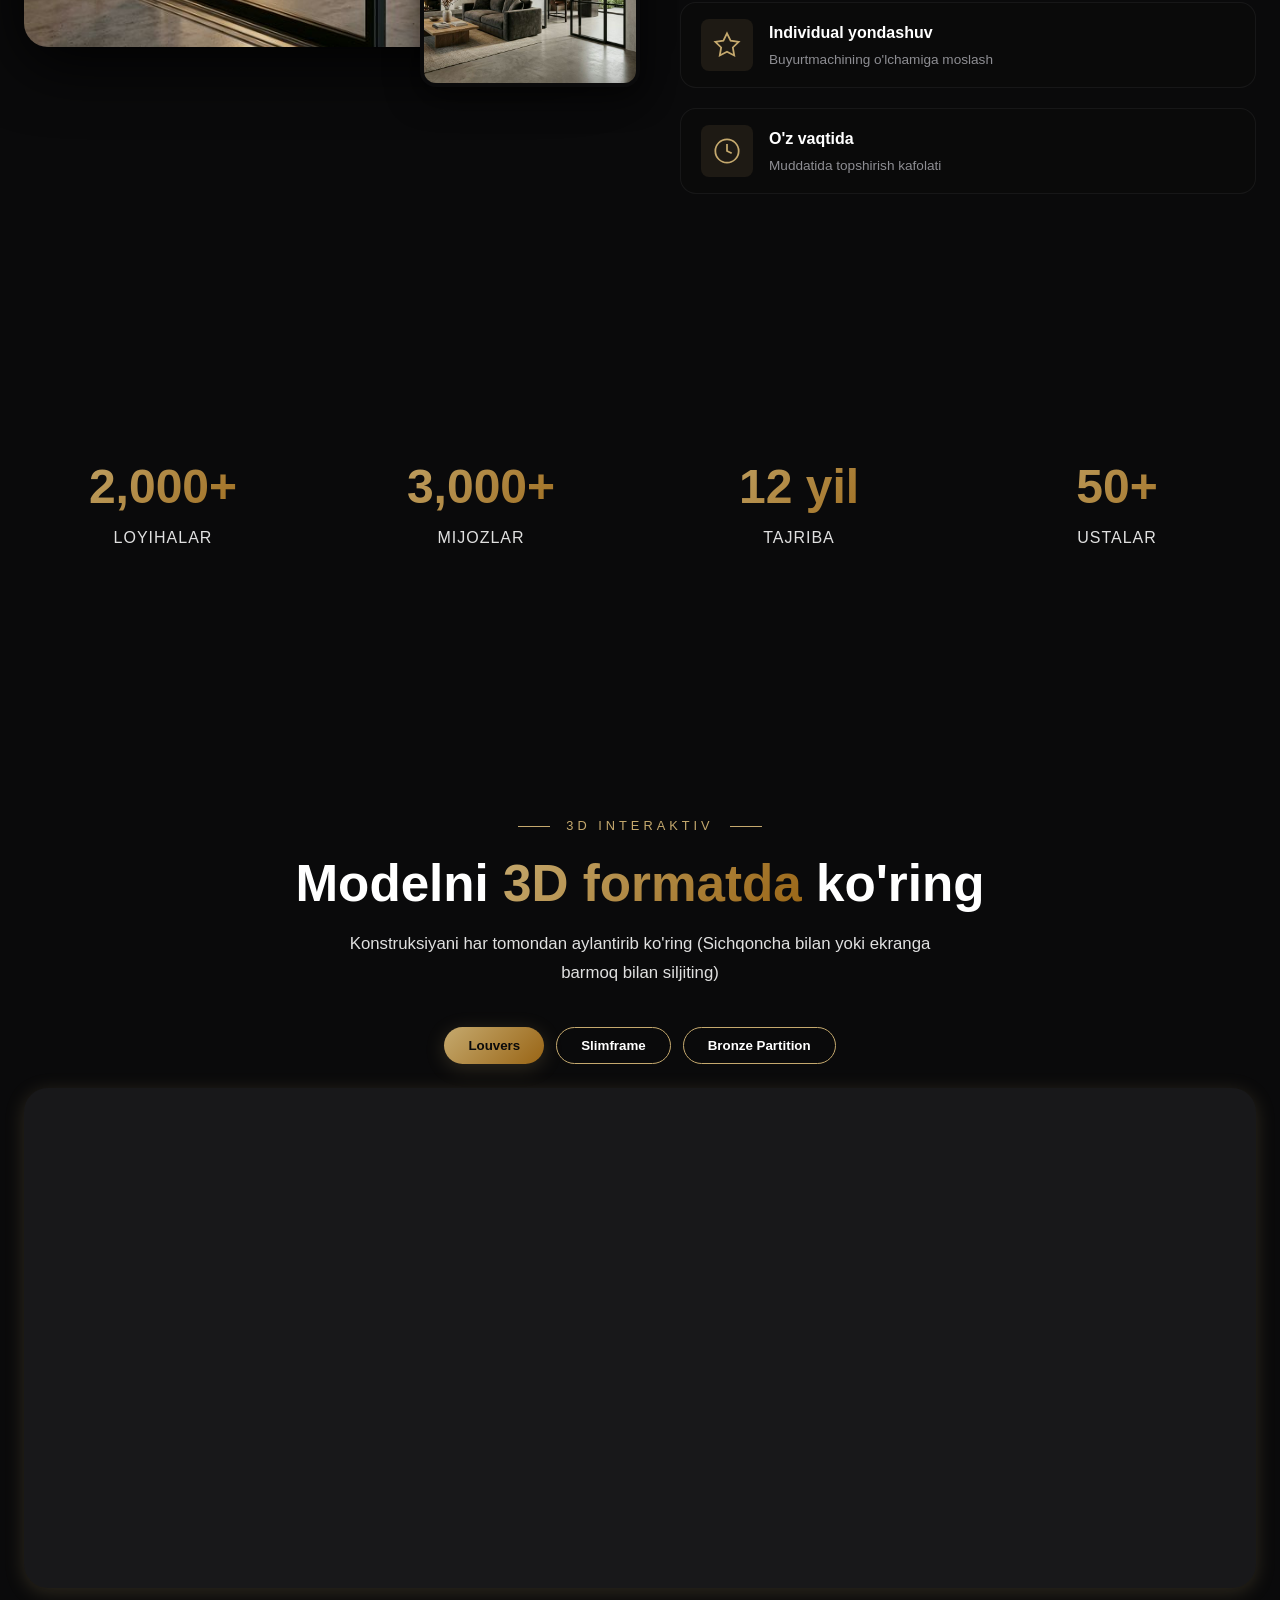
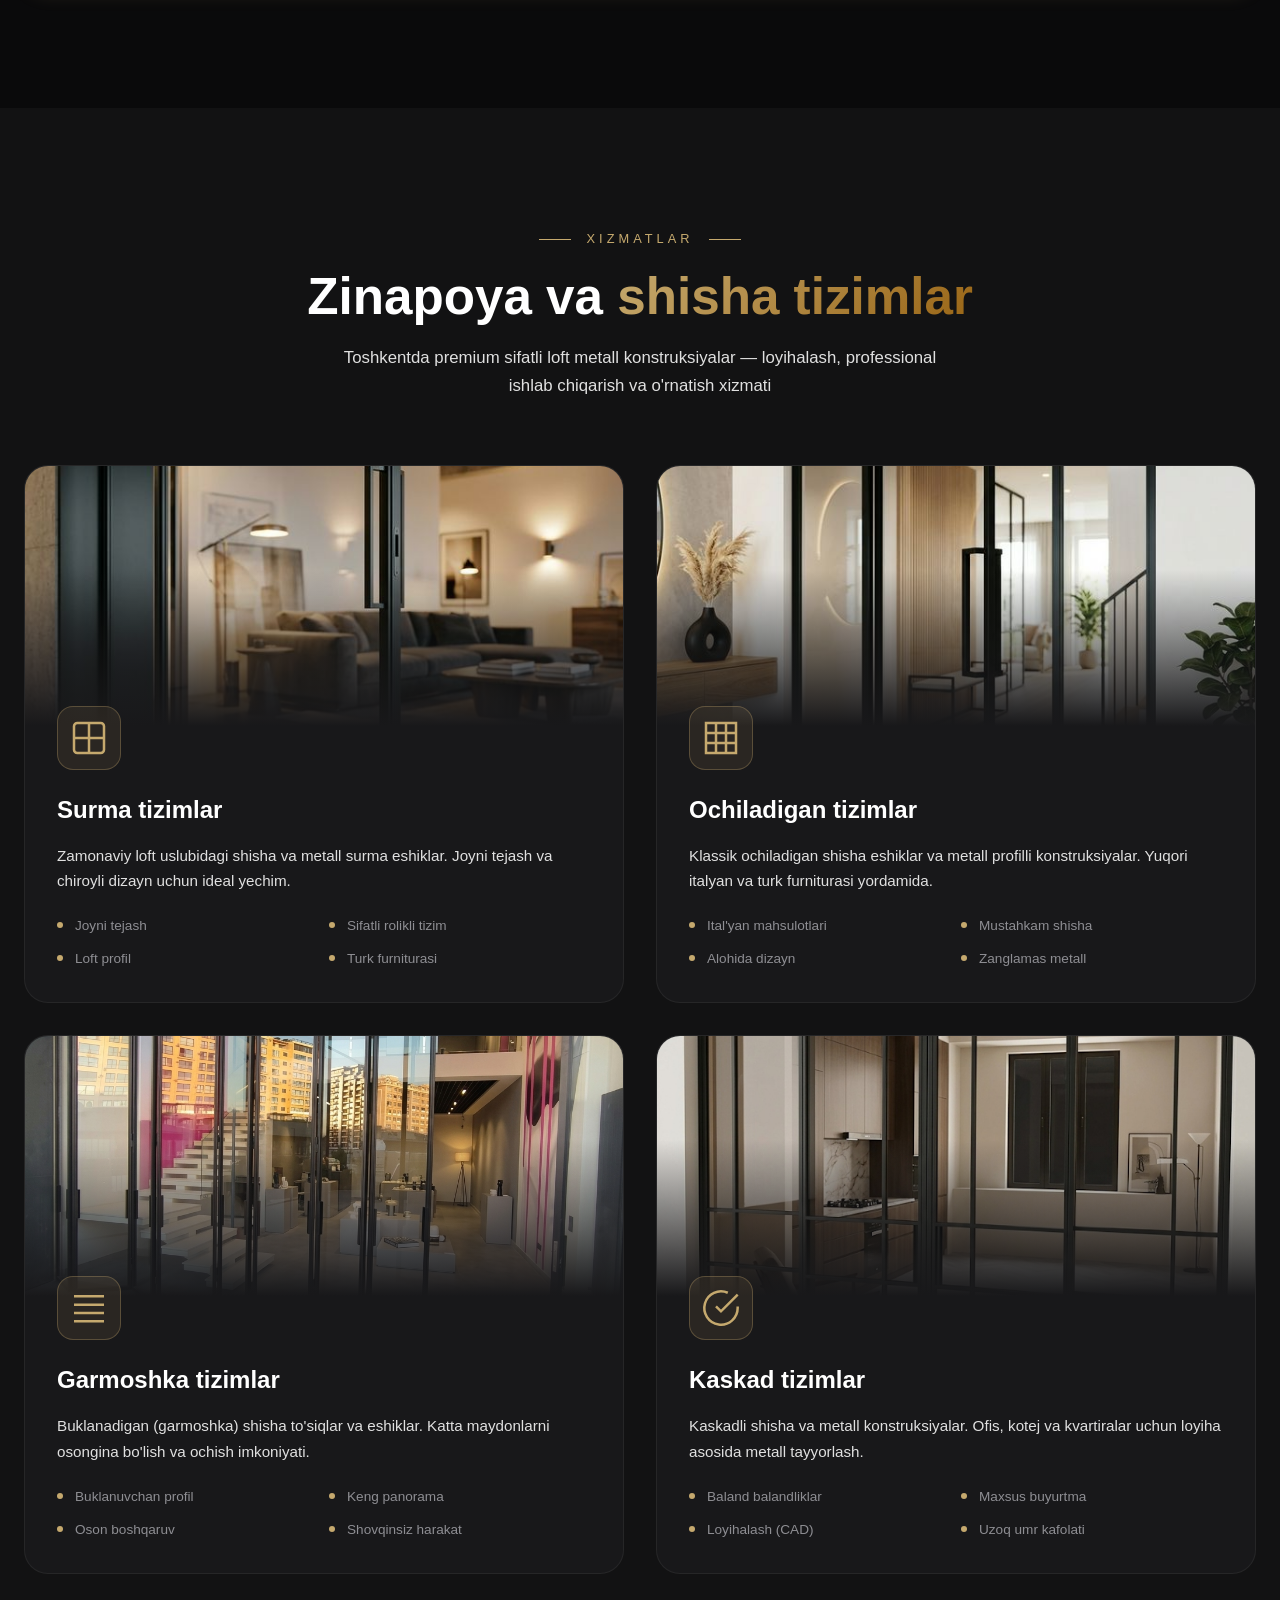
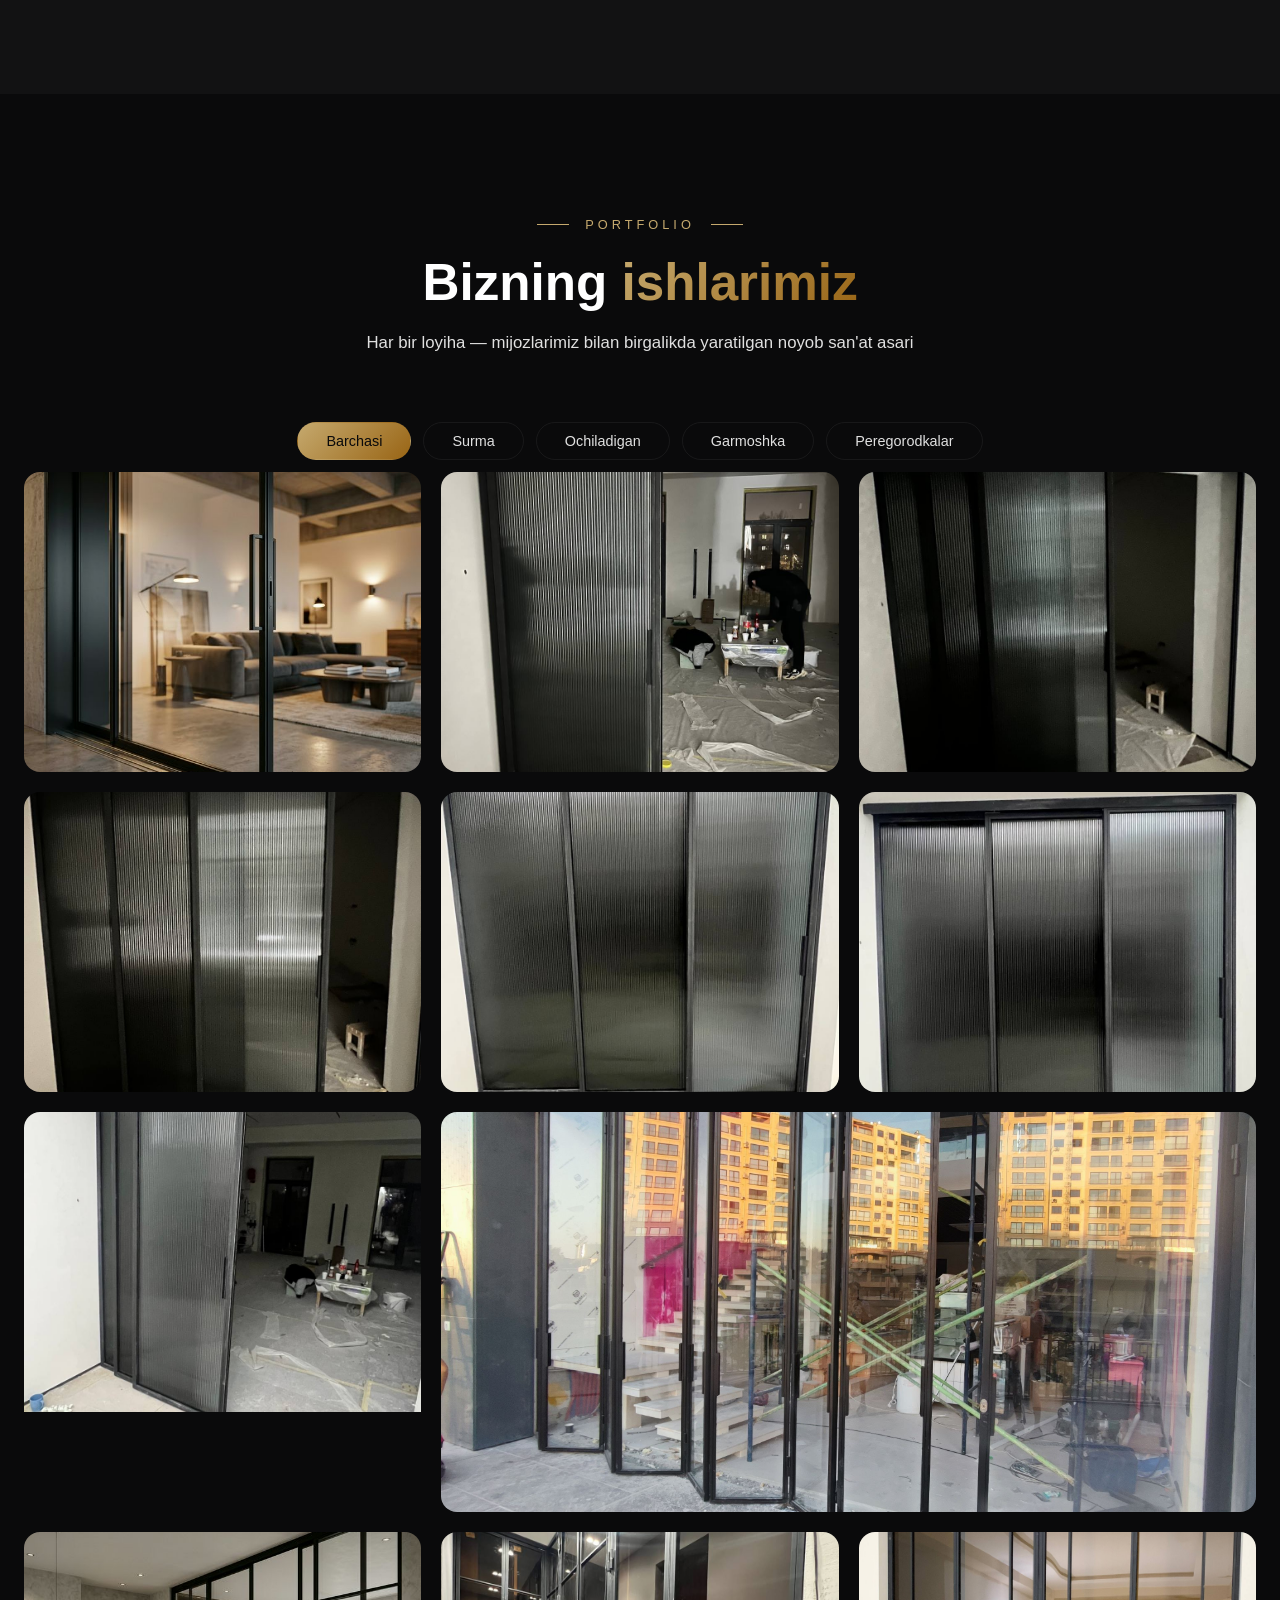
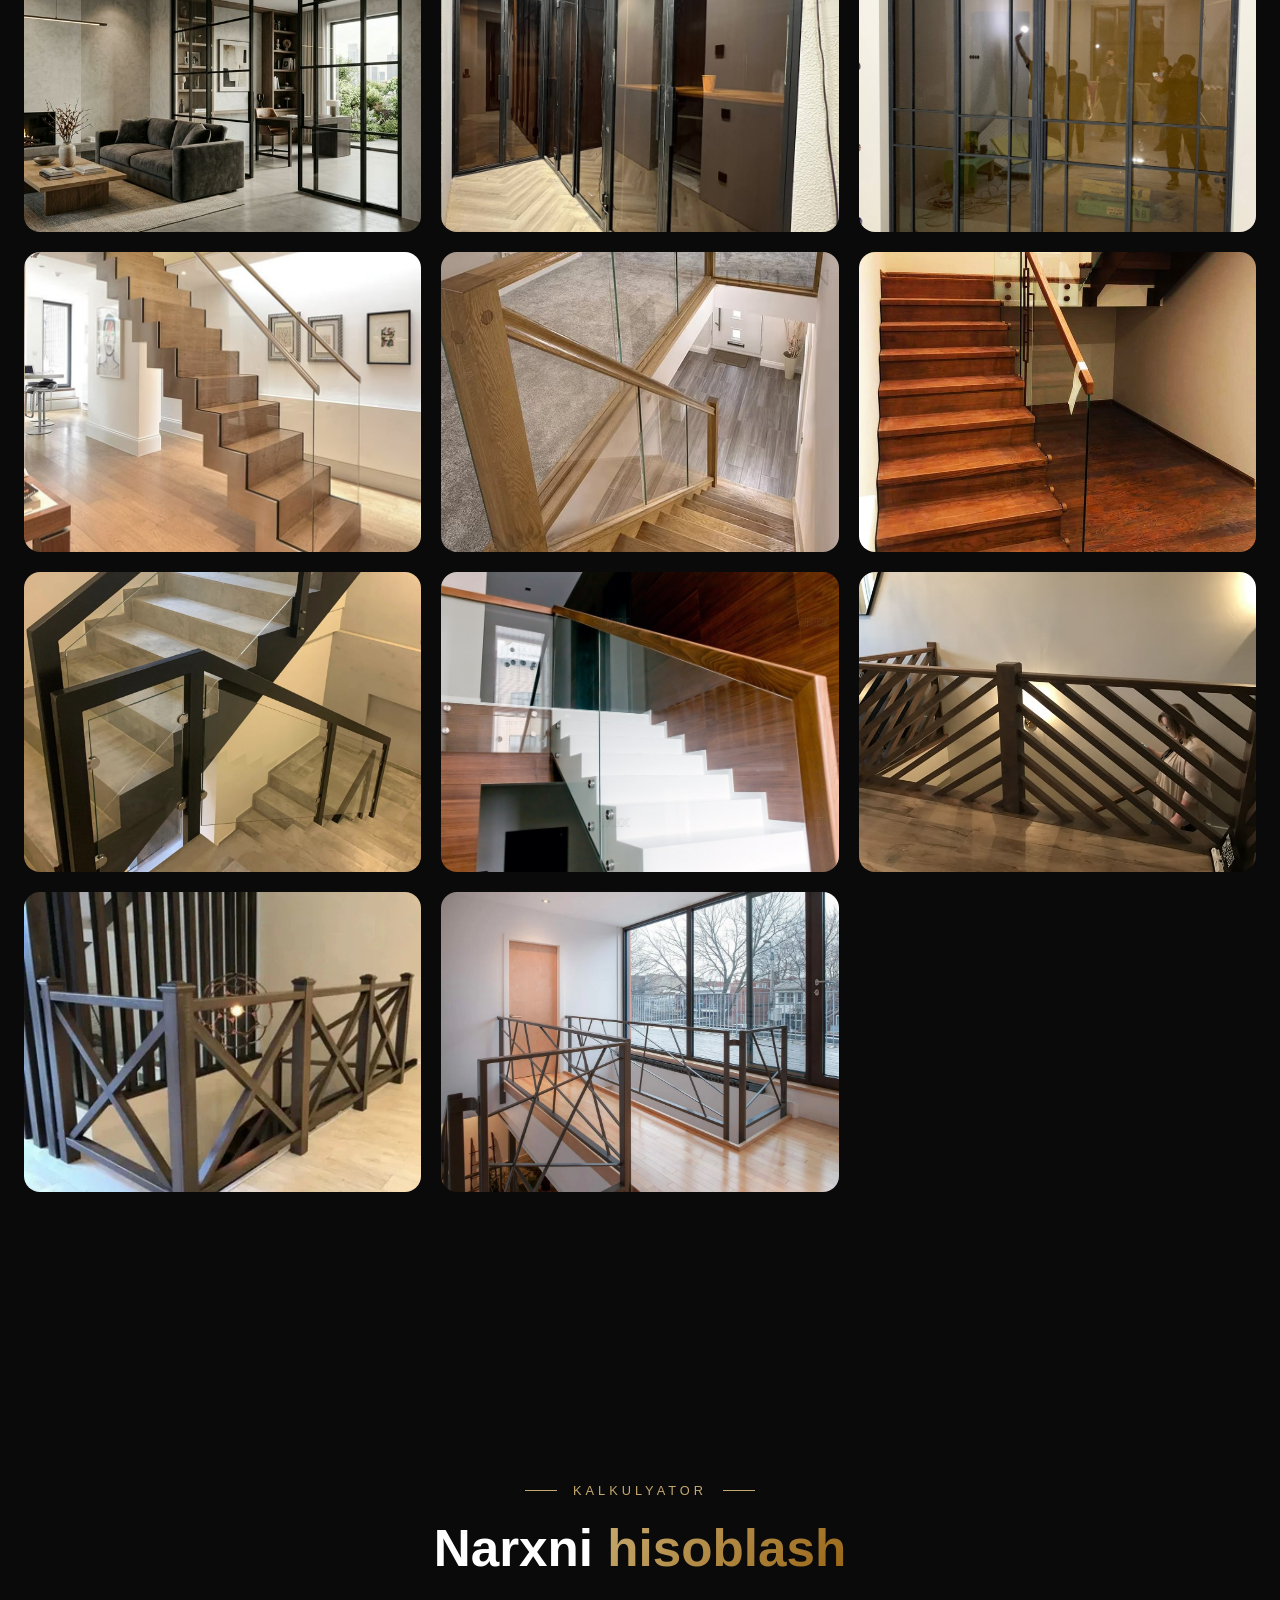
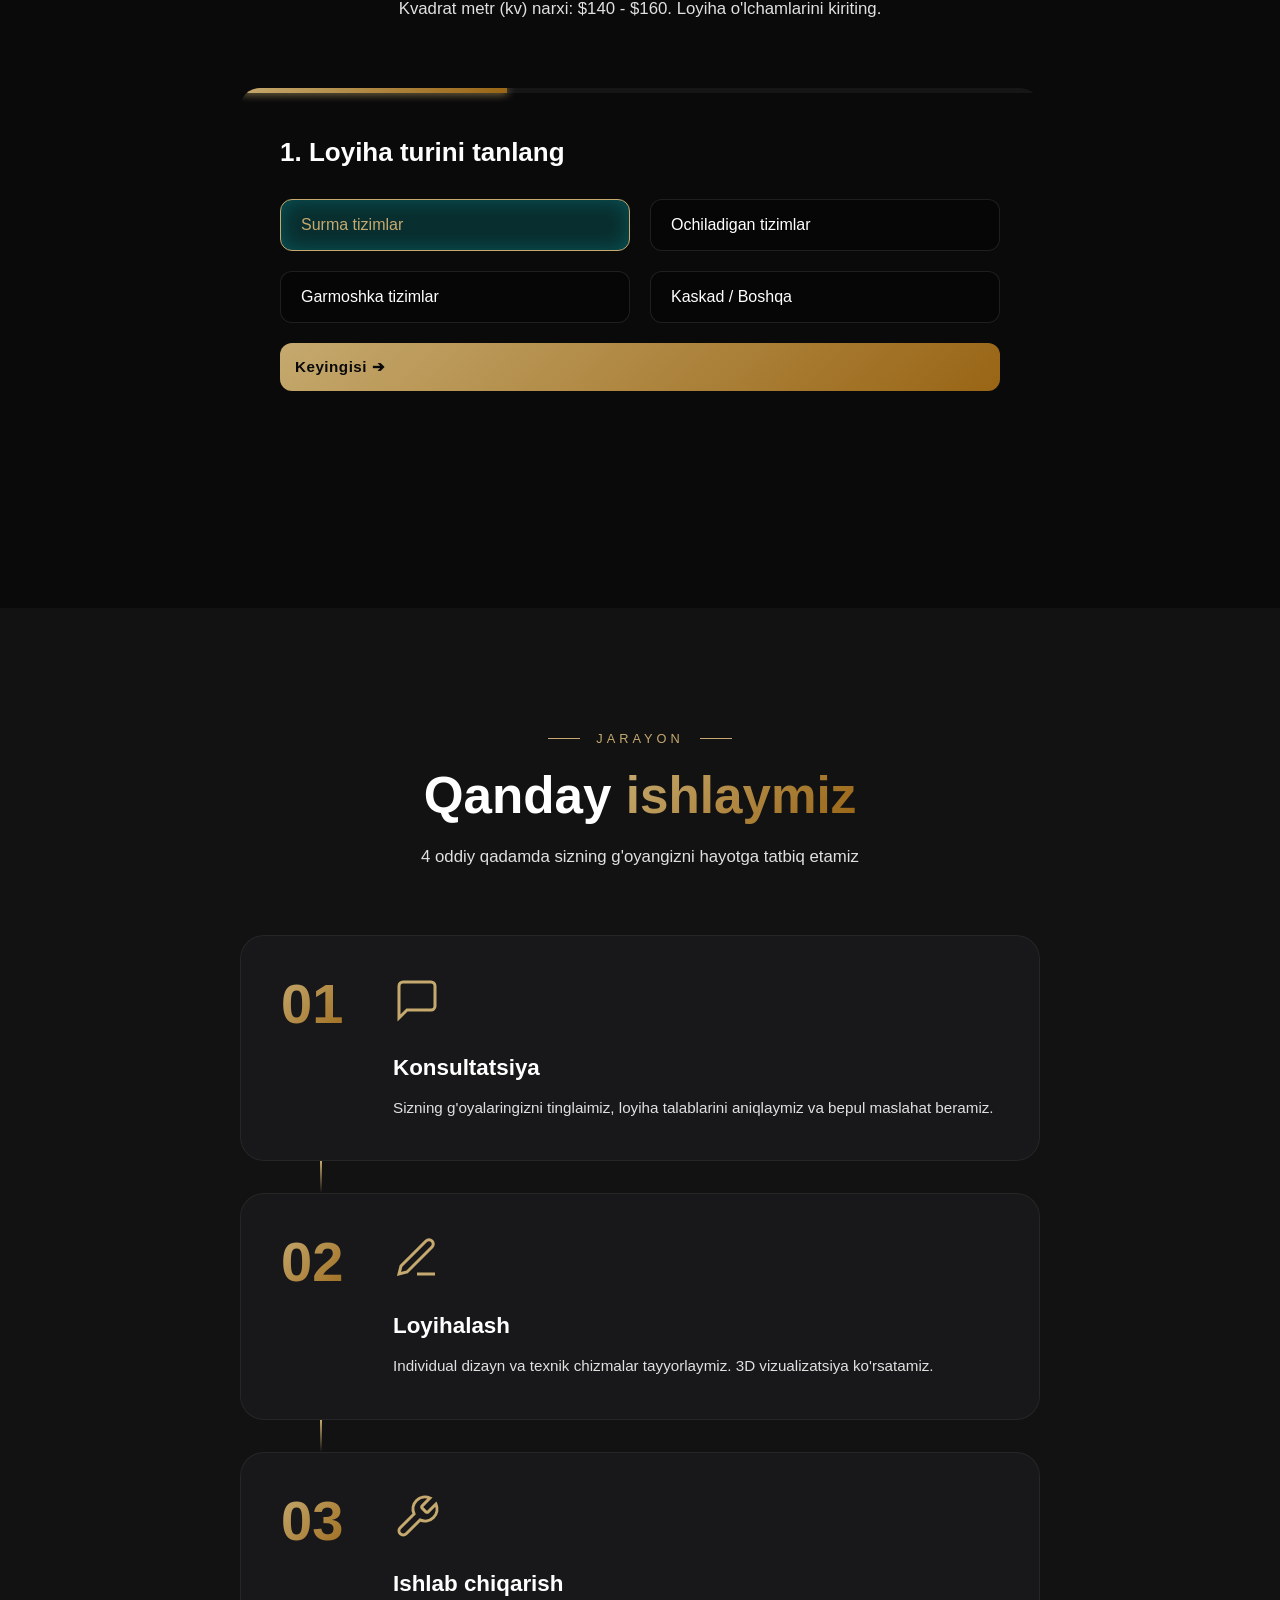
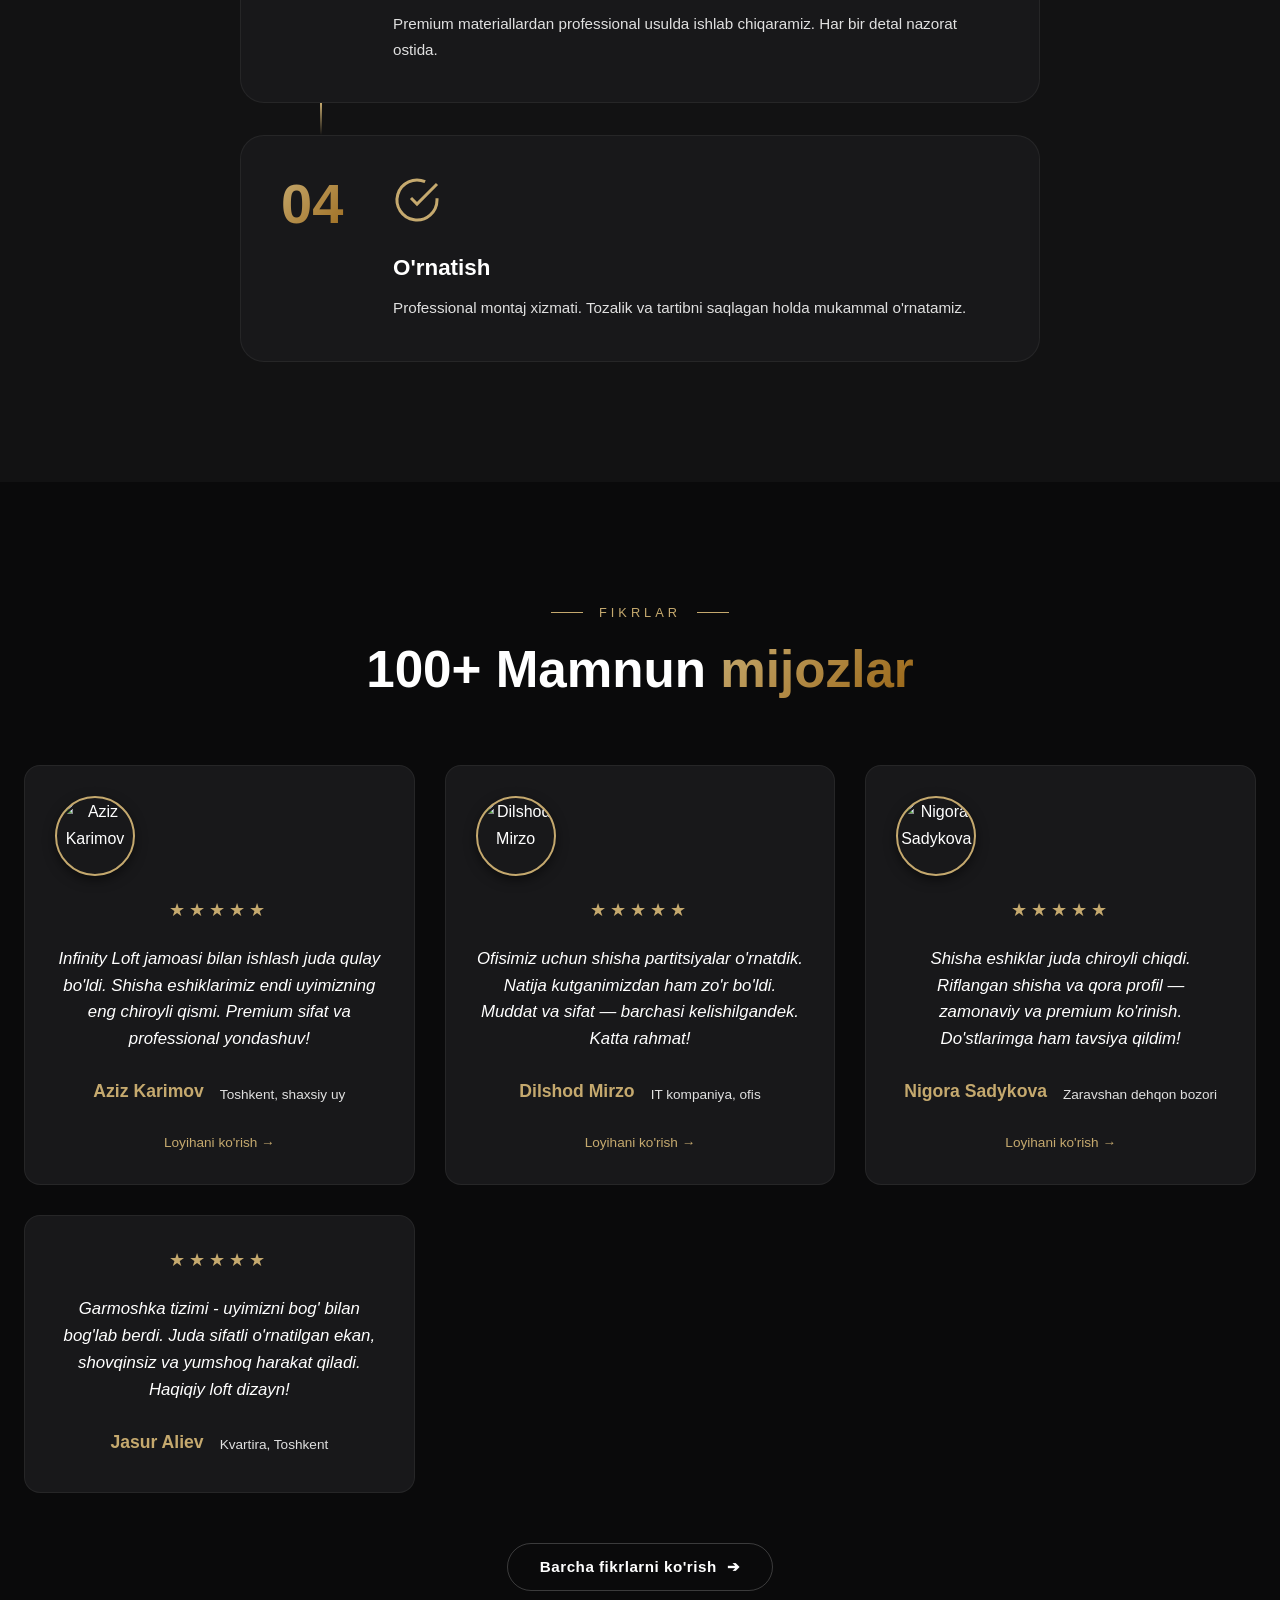
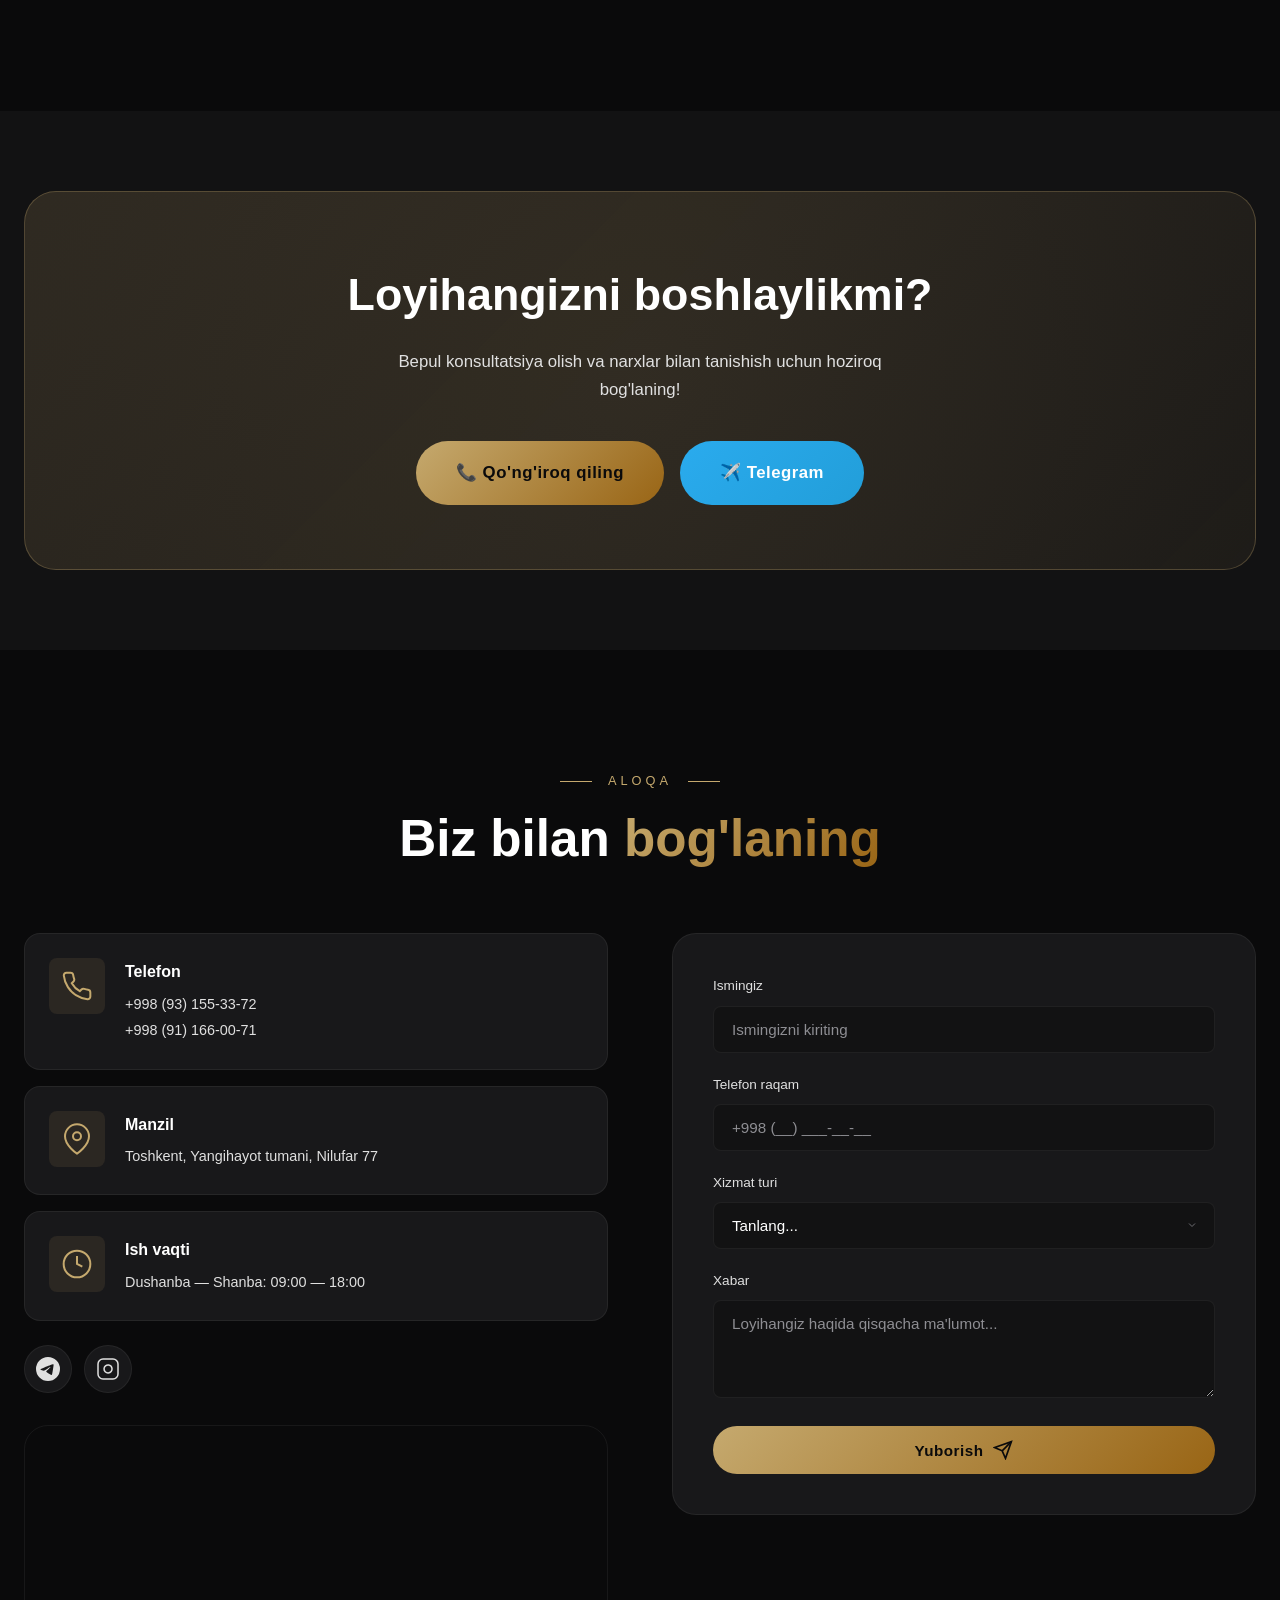
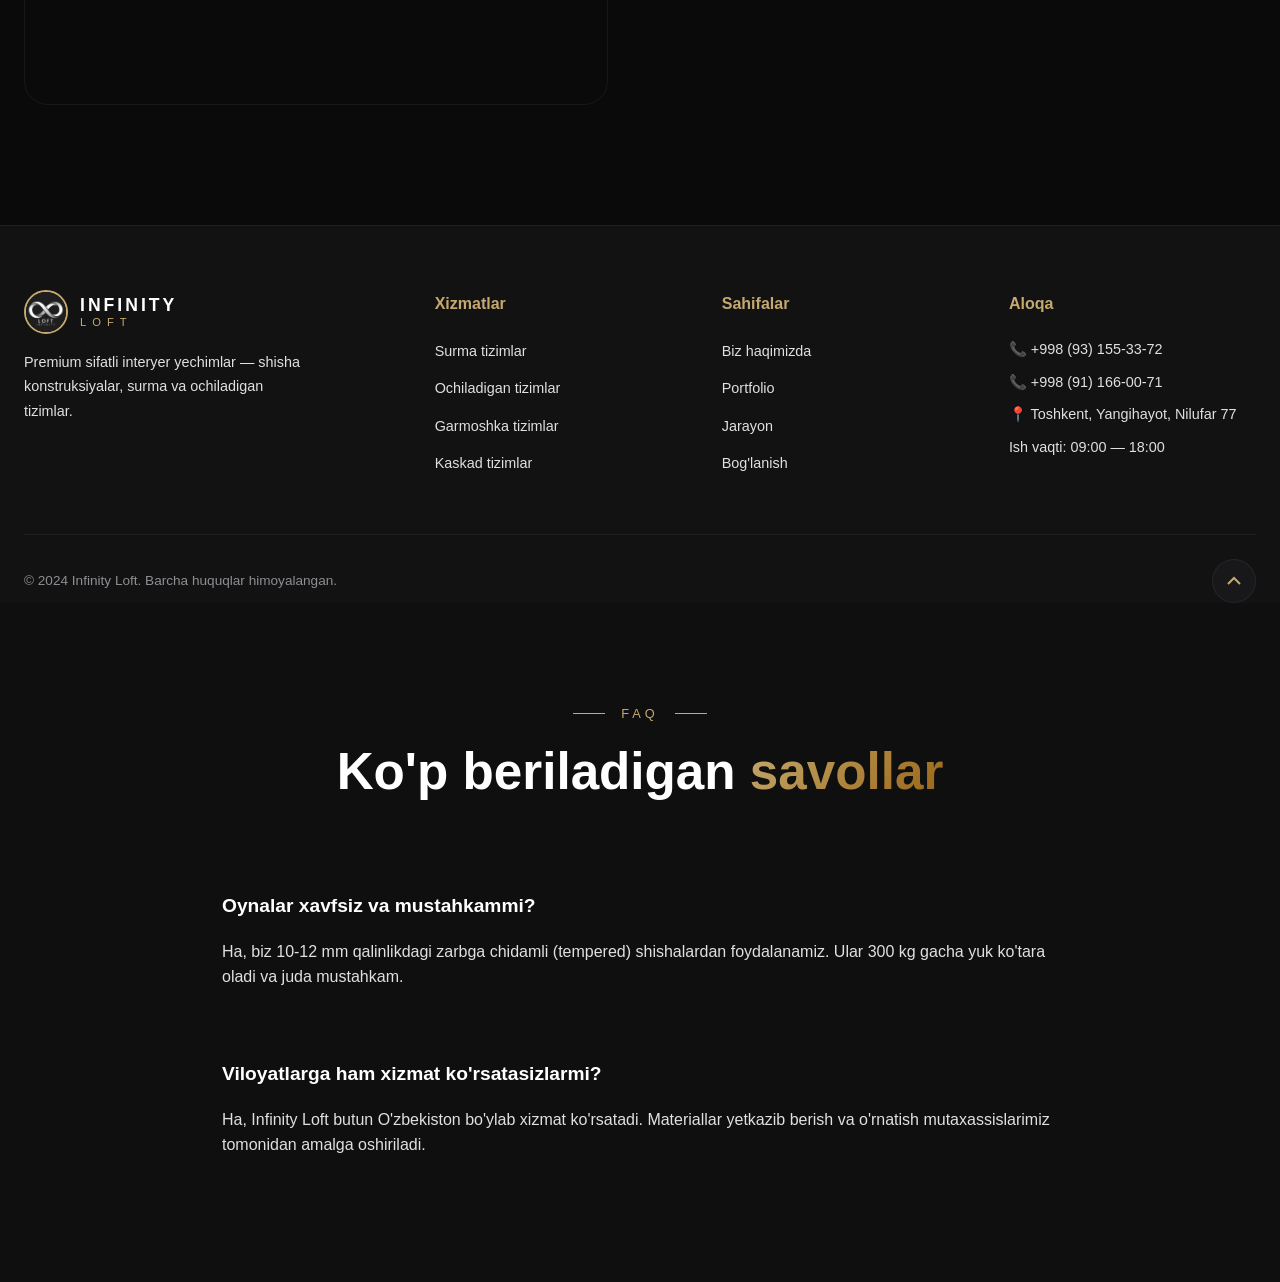
==== commit f81a39ec: "Technical Audit Remediation: Fixed 20 issues, updated to Luxury Gold theme, and implemented Show Mor" ====
--- a/index.html
+++ b/index.html
@@ -35,6 +35,10 @@
     src="https://www.facebook.com/tr?id=1629373438183865&ev=PageView&noscript=1"
     /></noscript>
     <!-- End Meta Pixel Code -->
+    
+    <!-- Google reCAPTCHA v3 -->
+    <script src="https://www.google.com/recaptcha/api.js?render=6Ld_YourSiteKeyHere"></script>
+
 
     <!-- Force Scroll to Top on Load -->
     <script>
@@ -100,7 +104,7 @@
         "https://infinityloft.uz/images/partitions.png",
         "https://infinityloft.uz/images/garmoshka.jpg"
       ],
-      "logo": "https://infinityloft.uz/images/logo/Logo.jpg.jpg",
+      "logo": "https://infinityloft.uz/images/logo/logo.jpg",
       "@id": "https://infinityloft.uz/",
       "url": "https://infinityloft.uz/",
       "telephone": ["+998931553372", "+998911660071"],
@@ -258,6 +262,17 @@
 </head>
 
 <body>
+    <!-- Cookie Consent Banner -->
+    <div id="cookie-consent" class="cookie-banner" style="display: none;">
+        <div class="cookie-content">
+            <p data-i18n="cookie.text">Biz saytimizda xizmat ko'rsatish sifatini oshirish uchun cookie-fayllardan foydalanamiz. Davom etish orqali siz bunga rozilik bildirasiz.</p>
+            <div class="cookie-actions">
+                <button id="cookie-accept" class="btn btn-primary btn-sm" data-i18n="cookie.accept">Qabul qilish</button>
+                <button id="cookie-decline" class="btn btn-outline btn-sm" data-i18n="cookie.decline">Rad etish</button>
+            </div>
+        </div>
+    </div>
+
 
     <!-- Preloader -->
     <div id="preloader">
@@ -282,7 +297,7 @@
     <nav id="navbar" class="navbar">
         <div class="nav-container">
             <a href="#hero" class="nav-logo" id="nav-logo">
-                <img src="images/logo/Logo.jpg.jpg" alt="Infinity Loft Logo" class="logo-img">
+                <img src="images/logo/logo.jpg" alt="Infinity Loft Logo" class="logo-img">
                 <div class="logo-text">
                     <span class="logo-main">INFINITY</span>
                     <span class="logo-sub">LOFT</span>
@@ -995,14 +1010,14 @@
 
                     <!-- Final Result Overlay -->
                     <div id="quiz-result"
-                        style="position: absolute; top:0; left:0; width:100%; height:100%; background: rgba(5, 11, 20, 0.95); display: flex; flex-direction: column; align-items: center; justify-content: center; opacity: 0; pointer-events: none; transition: opacity 0.5s; backdrop-filter: blur(10px); z-index: 10;">
+                        style="position: absolute; top:0; left:0; width:100%; height:100%; background: var(--glass-strong); display: flex; flex-direction: column; align-items: center; justify-content: center; opacity: 0; pointer-events: none; transition: opacity 0.5s; backdrop-filter: blur(10px); z-index: 10;">
                         <!-- Step A: Show Result -->
                         <div id="quiz-res-step-1" style="width: 100%; display: flex; flex-direction: column; align-items: center;">
                             <h3
                                 style="font-size: 22px; color: var(--gold); margin-bottom: 10px; font-weight: 300; letter-spacing: 2px;" data-i18n="calc.your_project">
                                 SIZNING LOYIHANGIZ</h3>
                             <div
-                                style="font-size: 70px; font-weight: 800; background: var(--gradient-gold); -webkit-background-clip: text; -webkit-text-fill-color: transparent; margin-bottom: 10px; display: flex; align-items: baseline; gap: 5px;">
+                                style="font-size: 70px; font-weight: 800; background: var(--gradient-gold); -webkit-background-clip: text; background-clip: text; -webkit-text-fill-color: transparent; margin-bottom: 10px; display: flex; align-items: baseline; gap: 5px;">
                                 <span id="animated-price">0</span><span style="font-size: 30px; font-weight: 600;">$</span>
                             </div>
                             <p
@@ -1347,30 +1362,42 @@
             <div class="testimonials-grid" data-aos="fade-up">
                 <!-- Testimonial 1 -->
                 <div class="testimonial-card glass">
+                    <div class="testimonial-photo">
+                        <img src="images/testimonials/user1.jpg" alt="Aziz Karimov" loading="lazy">
+                    </div>
                     <div class="testimonial-stars">★★★★★</div>
                     <p class="testimonial-text" data-i18n="test.1.text">"Premium sifat va professional yondashuv!"</p>
                     <div class="testimonial-author">
                         <h5 data-i18n="test.1.author">Aziz Karimov</h5>
                         <span data-i18n="test.1.pos">Toshkent</span>
                     </div>
+                    <a href="#portfolio" class="test-project-link">Loyihani ko'rish →</a>
                 </div>
                 <!-- Testimonial 2 -->
                 <div class="testimonial-card glass">
+                    <div class="testimonial-photo">
+                        <img src="images/testimonials/user2.jpg" alt="Dilshod Mirzo" loading="lazy">
+                    </div>
                     <div class="testimonial-stars">★★★★★</div>
                     <p class="testimonial-text" data-i18n="test.2.text">"Dizayn ajoyib chiqdi."</p>
                     <div class="testimonial-author">
                         <h5 data-i18n="test.2.author">Dilshod Mirzo</h5>
                         <span data-i18n="test.2.pos">IT kompaniya</span>
                     </div>
+                    <a href="#portfolio" class="test-project-link">Loyihani ko'rish →</a>
                 </div>
                 <!-- Testimonial 3 -->
                 <div class="testimonial-card glass">
+                    <div class="testimonial-photo">
+                        <img src="images/testimonials/user3.jpg" alt="Nigora Sadykova" loading="lazy">
+                    </div>
                     <div class="testimonial-stars">★★★★★</div>
                     <p class="testimonial-text" data-i18n="test.3.text">"Shisha eshiklar zo'r!"</p>
                     <div class="testimonial-author">
                         <h5 data-i18n="test.3.author">Nigora Sadykova</h5>
                         <span data-i18n="test.3.pos">Zaravshon</span>
                     </div>
+                    <a href="#portfolio" class="test-project-link">Loyihani ko'rish →</a>
                 </div>
                 <!-- Testimonial 4 -->
                 <div class="testimonial-card glass">
@@ -1378,56 +1405,62 @@
                     <p class="testimonial-text" data-i18n="test.4.text">"Juda baquvvat mahsulot."</p>
                     <div class="testimonial-author">
                         <h5 data-i18n="test.4.author">Jasur Aliev</h5>
-                    </div>
-                </div>
-                <!-- Testimonial 5 -->
-                <div class="testimonial-card glass">
+                        <span data-i18n="test.4.pos">Kvartira</span>
+                    </div>
+                </div>
+                <!-- Testimonial 5 (Hidden Initially) -->
+                <div class="testimonial-card glass hidden-testimonial">
                     <div class="testimonial-stars">★★★★★</div>
                     <p class="testimonial-text" data-i18n="test.5.text">"Muddatida topshirishdi."</p>
                     <div class="testimonial-author">
                         <h5 data-i18n="test.5.author">Malika Turdieva</h5>
                     </div>
                 </div>
-                <!-- Testimonial 6 -->
-                <div class="testimonial-card glass">
+                <!-- Testimonial 6 (Hidden Initially) -->
+                <div class="testimonial-card glass hidden-testimonial">
                     <div class="testimonial-stars">★★★★★</div>
                     <p class="testimonial-text" data-i18n="test.6.text">"Tavsiya qilaman."</p>
                     <div class="testimonial-author">
                         <h5 data-i18n="test.6.author">Rustam Akramov</h5>
                     </div>
                 </div>
-                <!-- Testimonial 7 -->
-                <div class="testimonial-card glass">
+                <!-- Testimonial 7 (Hidden Initially) -->
+                <div class="testimonial-card glass hidden-testimonial">
                     <div class="testimonial-stars">★★★★★</div>
                     <p class="testimonial-text" data-i18n="test.7.text">"Ishonchli ekan."</p>
                     <div class="testimonial-author">
                         <h5 data-i18n="test.7.author">Guli Karimova</h5>
                     </div>
                 </div>
-                <!-- Testimonial 8 -->
-                <div class="testimonial-card glass">
+                <!-- Testimonial 8 (Hidden Initially) -->
+                <div class="testimonial-card glass hidden-testimonial">
                     <div class="testimonial-stars">★★★★★</div>
                     <p class="testimonial-text" data-i18n="test.8.text">"Zamonaviy yechimlar."</p>
                     <div class="testimonial-author">
                         <h5 data-i18n="test.8.author">Farrux Nosirov</h5>
                     </div>
                 </div>
-                <!-- Testimonial 9 -->
-                <div class="testimonial-card glass">
+                <!-- Testimonial 9 (Hidden Initially) -->
+                <div class="testimonial-card glass hidden-testimonial">
                     <div class="testimonial-stars">★★★★★</div>
                     <p class="testimonial-text" data-i18n="test.9.text">"Sifatga gap yo'q."</p>
                     <div class="testimonial-author">
                         <h5 data-i18n="test.9.author">E'zoza Ahmatova</h5>
                     </div>
                 </div>
-                <!-- Testimonial 10 -->
-                <div class="testimonial-card glass">
+                <!-- Testimonial 10 (Hidden Initially) -->
+                <div class="testimonial-card glass hidden-testimonial">
                     <div class="testimonial-stars">★★★★★</div>
                     <p class="testimonial-text" data-i18n="test.10.text">"Xizmat alo darajada."</p>
                     <div class="testimonial-author">
                         <h5 data-i18n="test.10.author">Olim Toshpulatov</h5>
                     </div>
                 </div>
+            </div>
+            <div class="testimonials-footer" data-aos="fade-up" style="text-align: center; margin-top: 50px;">
+                <button id="show-more-testimonials" class="btn btn-outline">
+                    <span data-i18n="test.more">Barcha fikrlar</span> ➔
+                </button>
             </div>
         </div>
     </section>
@@ -1582,7 +1615,7 @@
             <div class="footer-grid">
                 <div class="footer-brand">
                     <div class="footer-logo">
-                        <img src="images/logo/Logo.jpg.jpg" alt="Infinity Loft" class="logo-img">
+                        <img src="images/logo/logo.jpg" alt="Infinity Loft" class="logo-img">
                         <div class="logo-text">
                             <span class="logo-main">INFINITY</span>
                             <span class="logo-sub">LOFT</span>
@@ -1618,7 +1651,7 @@
                 </div>
             </div>
             <div class="footer-bottom">
-                <p data-i18n="footer.rights">&copy; 2024 Infinity Loft. Barcha huquqlar himoyalangan.</p>
+                <p data-i18n="footer.rights">&copy; 2026 Infinity Loft. Barcha huquqlar himoyalangan.</p>
                 <a href="#hero" class="back-to-top" id="back-to-top" aria-label="Yuqoriga qaytish">
                     <svg width="24" height="24" viewBox="0 0 24 24" fill="none" stroke="currentColor" stroke-width="2">
                         <polyline points="18 15 12 9 6 15" />
--- a/style.css
+++ b/style.css
@@ -3,27 +3,27 @@
    ============================================ */
 
 :root {
-    /* Premium Space & Neon Colors */
-    --gold: #00F3FF;
-    --gold-light: #BC13FE;
-    --gold-dark: #00A6B2;
-    --bg-primary: #050B14;
-    --bg-secondary: #0A1128;
-    --bg-card: #0F1A3A;
-    --bg-card-hover: #15254A;
+    /* Premium Luxury Loft Palette */
+    --gold: #C5A96E;
+    --gold-light: #E5D5B0;
+    --gold-dark: #996515;
+    --bg-primary: #0A0A0B;
+    --bg-secondary: #121213;
+    --bg-card: #18181A;
+    --bg-card-hover: #1F1F22;
     --text-primary: #ffffff;
-    --text-secondary: #ccd6f6;
-    --text-muted: #8892b0;
-    --border: rgba(255,255,255,0.08);
-    --border-gold: rgba(0,243,255,0.3);
-    --glass: rgba(10,17,40,0.4);
-    --glass-strong: rgba(10,17,40,0.8);
-    --shadow-sm: 0 2px 8px rgba(0,243,255,0.15);
-    --shadow-md: 0 8px 32px rgba(0,0,0,0.6);
-    --shadow-lg: 0 16px 64px rgba(0,0,0,0.8);
-    --shadow-gold: 0 0 20px rgba(0,243,255,0.4), 0 0 40px rgba(188,19,254,0.2);
-    --gradient-gold: linear-gradient(135deg, #00F3FF, #BC13FE);
-    --gradient-dark: linear-gradient(135deg, #0A1128, #050B14);
+    --text-secondary: #E0E0E0;
+    --text-muted: #8E8E93;
+    --border: rgba(255,255,255,0.06);
+    --border-gold: rgba(197,169,110,0.3);
+    --glass: rgba(20,20,22,0.6);
+    --glass-strong: rgba(10,10,11,0.9);
+    --shadow-sm: 0 4px 12px rgba(0,0,0,0.5);
+    --shadow-md: 0 8px 32px rgba(0,0,0,0.7);
+    --shadow-lg: 0 16px 64px rgba(0,0,0,0.9);
+    --shadow-gold: 0 4px 20px rgba(197,169,110,0.2);
+    --gradient-gold: linear-gradient(135deg, #C5A96E, #996515);
+    --gradient-dark: linear-gradient(180deg, #121213, #0A0A0B);
     --radius-sm: 8px;
     --radius-md: 16px;
     --radius-lg: 24px;
@@ -2312,3 +2312,80 @@
 /* testimonials 480px rules moved to main responsive block */
 
 
+/* ============ COOKIE BANNER ============ */
+.cookie-banner {
+    position: fixed;
+    bottom: 24px;
+    left: 24px;
+    right: 24px;
+    max-width: 500px;
+    background: var(--glass-strong);
+    backdrop-filter: blur(20px);
+    -webkit-backdrop-filter: blur(20px);
+    border: 1px solid var(--border-gold);
+    border-radius: var(--radius-md);
+    padding: 24px;
+    z-index: 9999;
+    box-shadow: var(--shadow-lg);
+    animation: fadeInUp 0.5s ease forwards;
+}
+
+@media (min-width: 768px) {
+    .cookie-banner {
+        left: auto;
+        right: 32px;
+        bottom: 32px;
+        width: 400px;
+    }
+}
+
+.cookie-content p {
+    font-size: 0.9rem;
+    color: var(--text-secondary);
+    margin-bottom: 20px;
+    line-height: 1.5;
+}
+
+.cookie-actions {
+    display: flex;
+    gap: 12px;
+}
+
+.btn-sm {
+    padding: 8px 16px;
+    font-size: 0.8rem;
+}
+/* ============ TESTIMONIAL ENHANCEMENTS ============ */
+.testimonial-photo {
+    width: 80px;
+    height: 80px;
+    border-radius: 50%;
+    margin-bottom: 20px;
+    overflow: hidden;
+    border: 2px solid var(--gold);
+    box-shadow: var(--shadow-sm);
+}
+
+.testimonial-photo img {
+    width: 100%;
+    height: 100%;
+    object-fit: cover;
+}
+
+.test-project-link {
+    display: inline-block;
+    margin-top: 20px;
+    font-size: 0.85rem;
+    color: var(--gold);
+    font-weight: 500;
+    transition: var(--transition);
+}
+
+.test-project-link:hover {
+    letter-spacing: 1px;
+    color: var(--text-primary);
+}
+
+.hidden-testimonial {
+    display: none !important;
+}
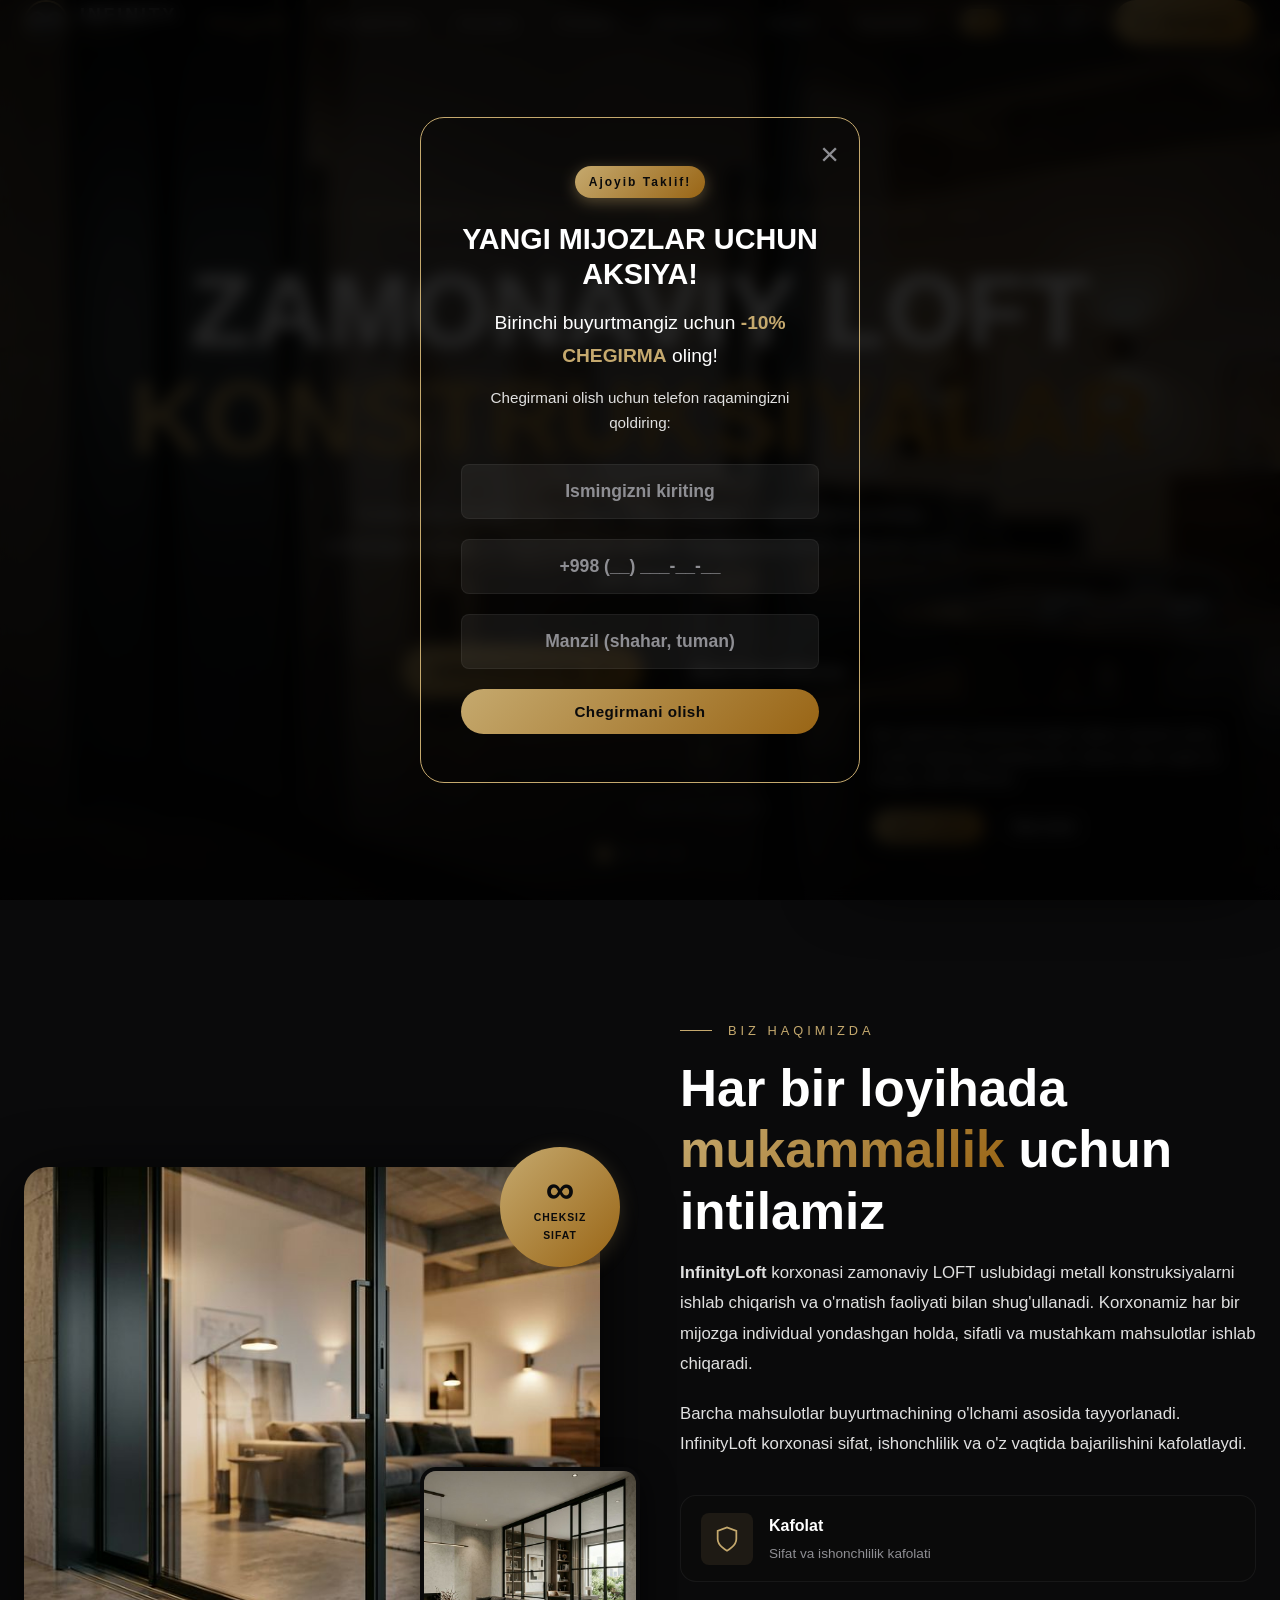
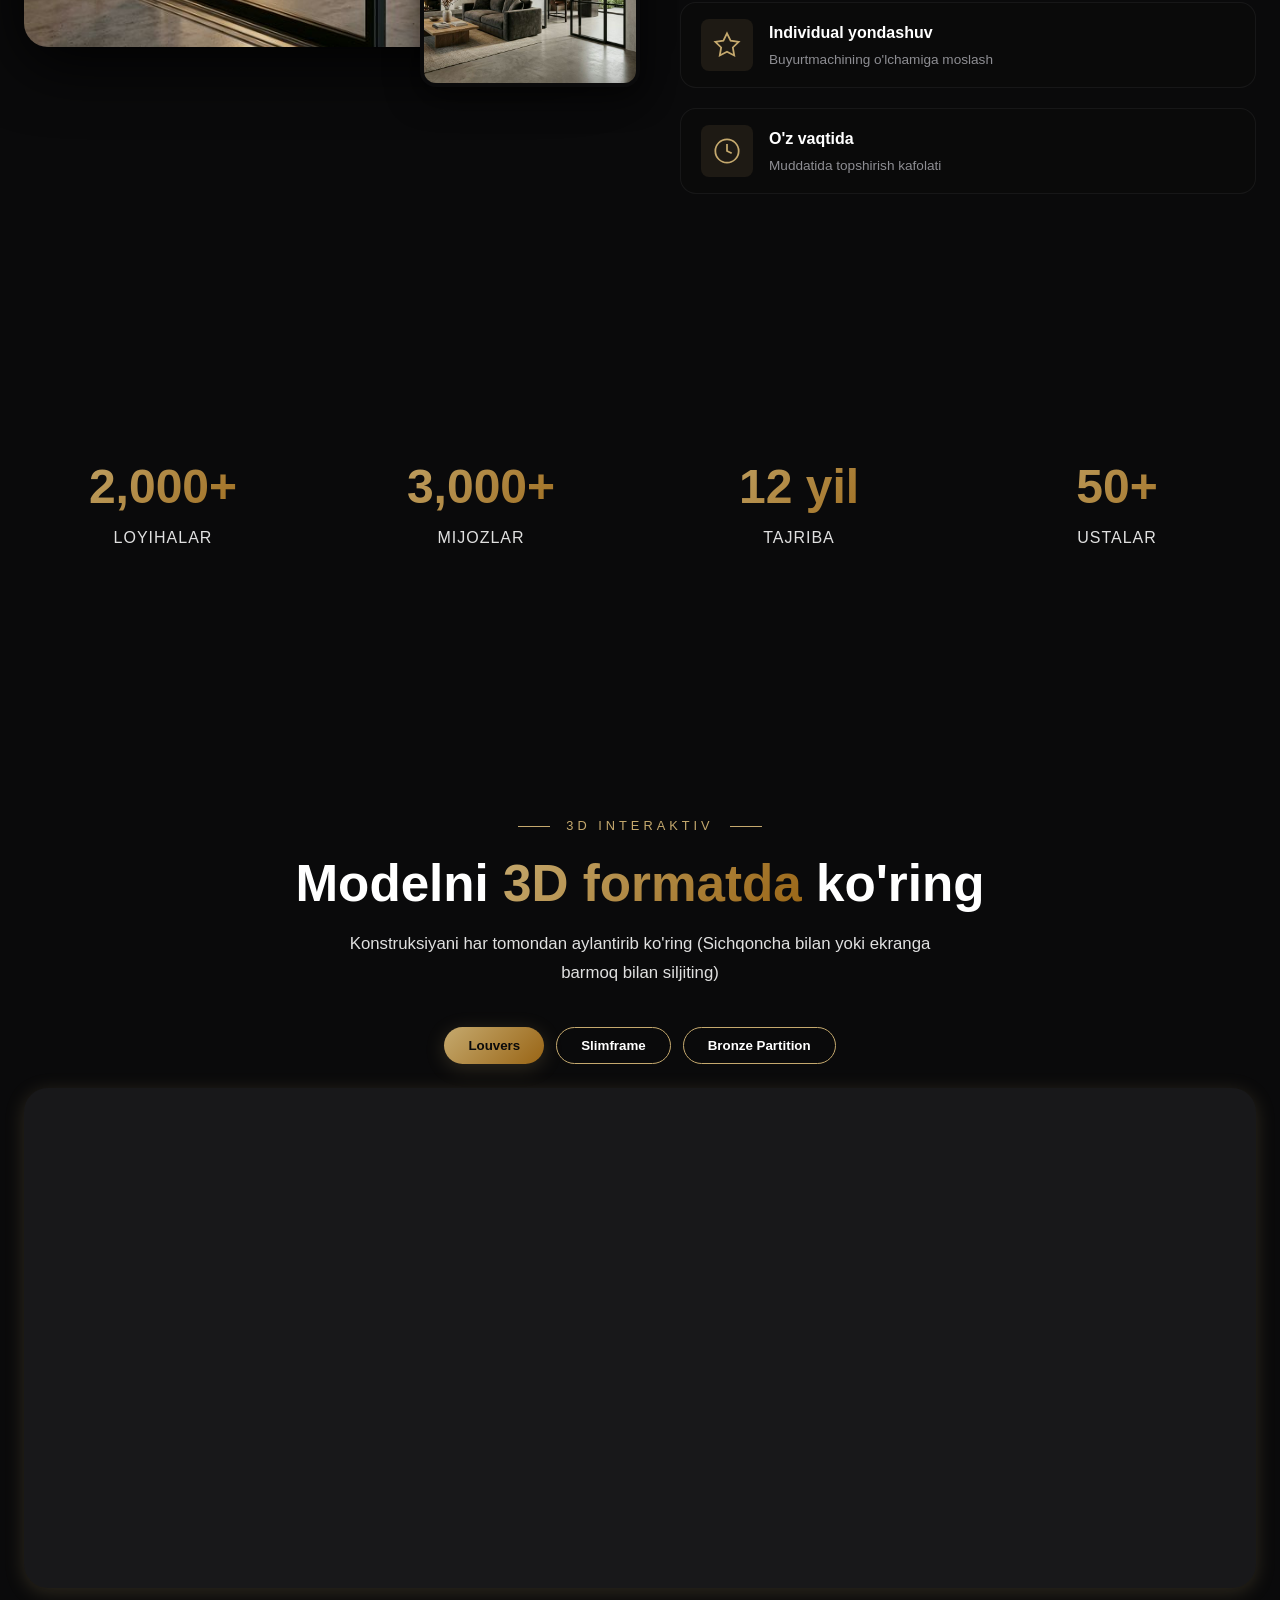
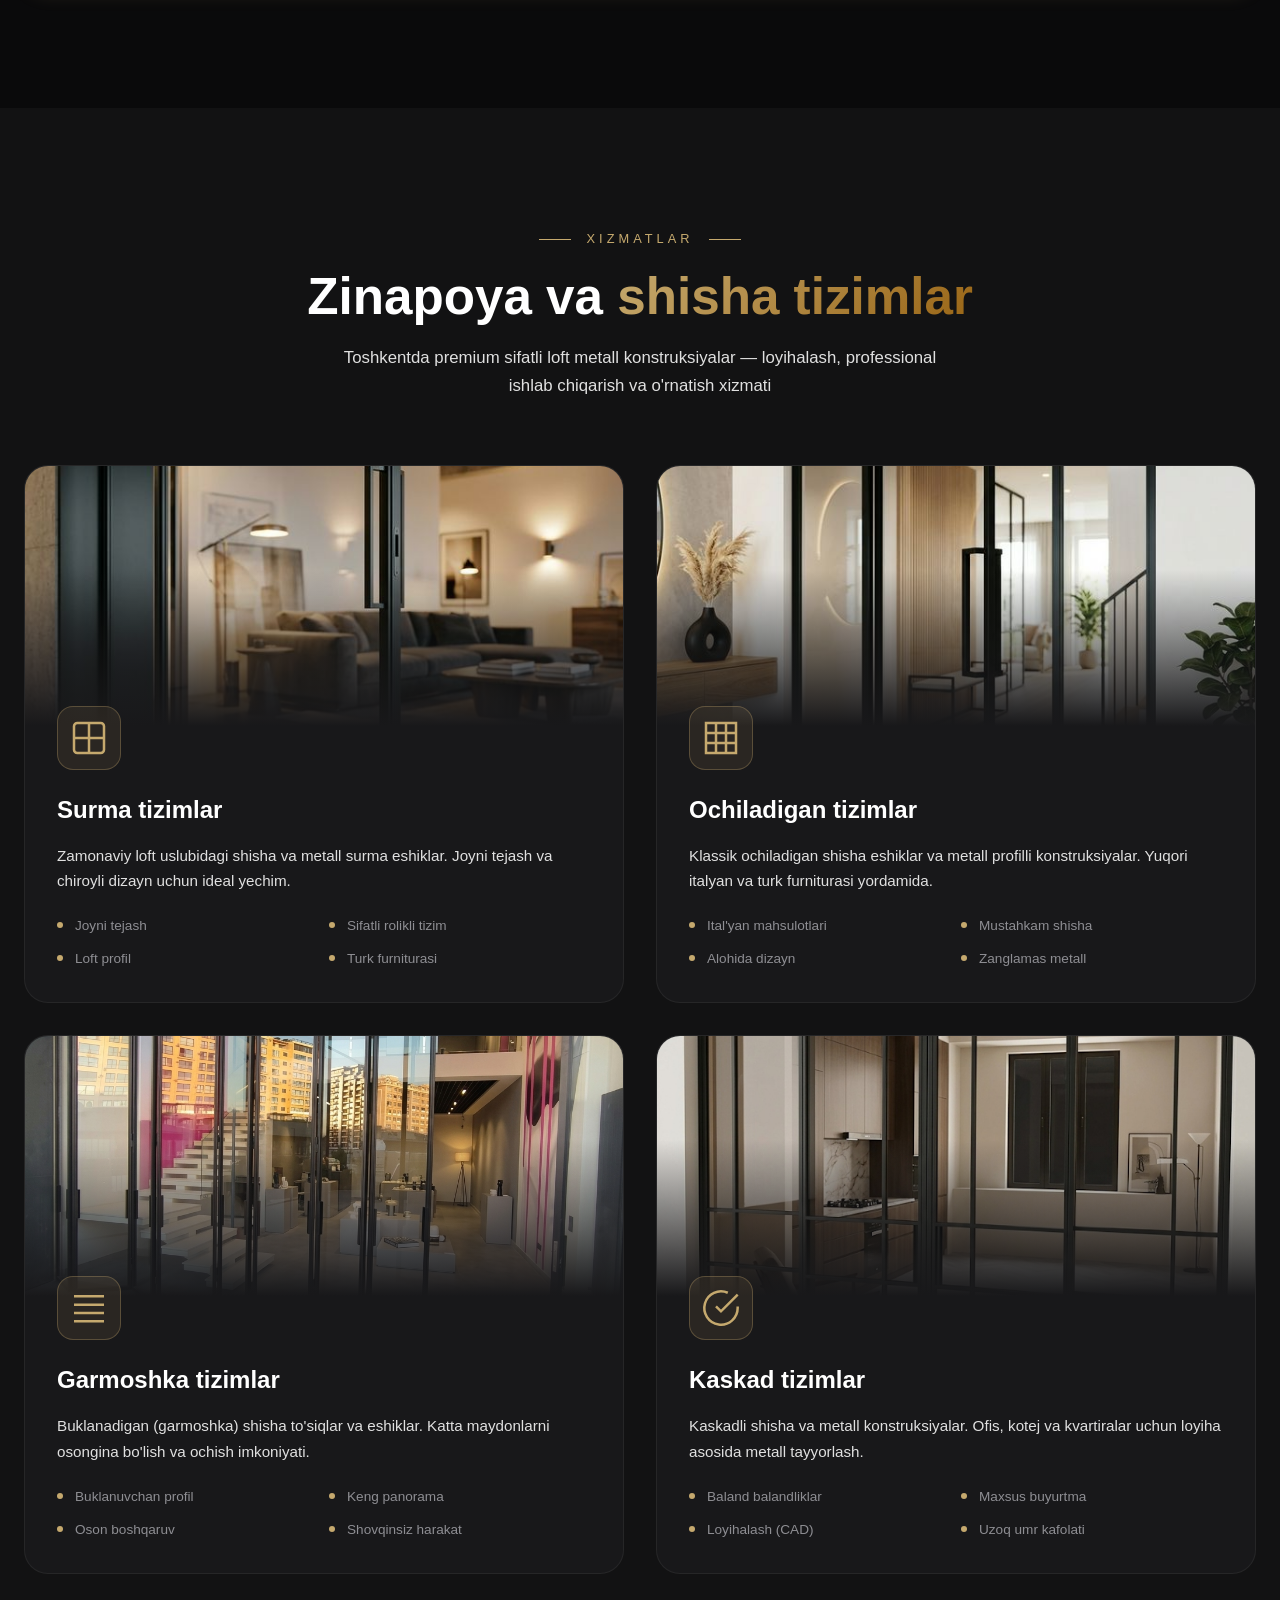
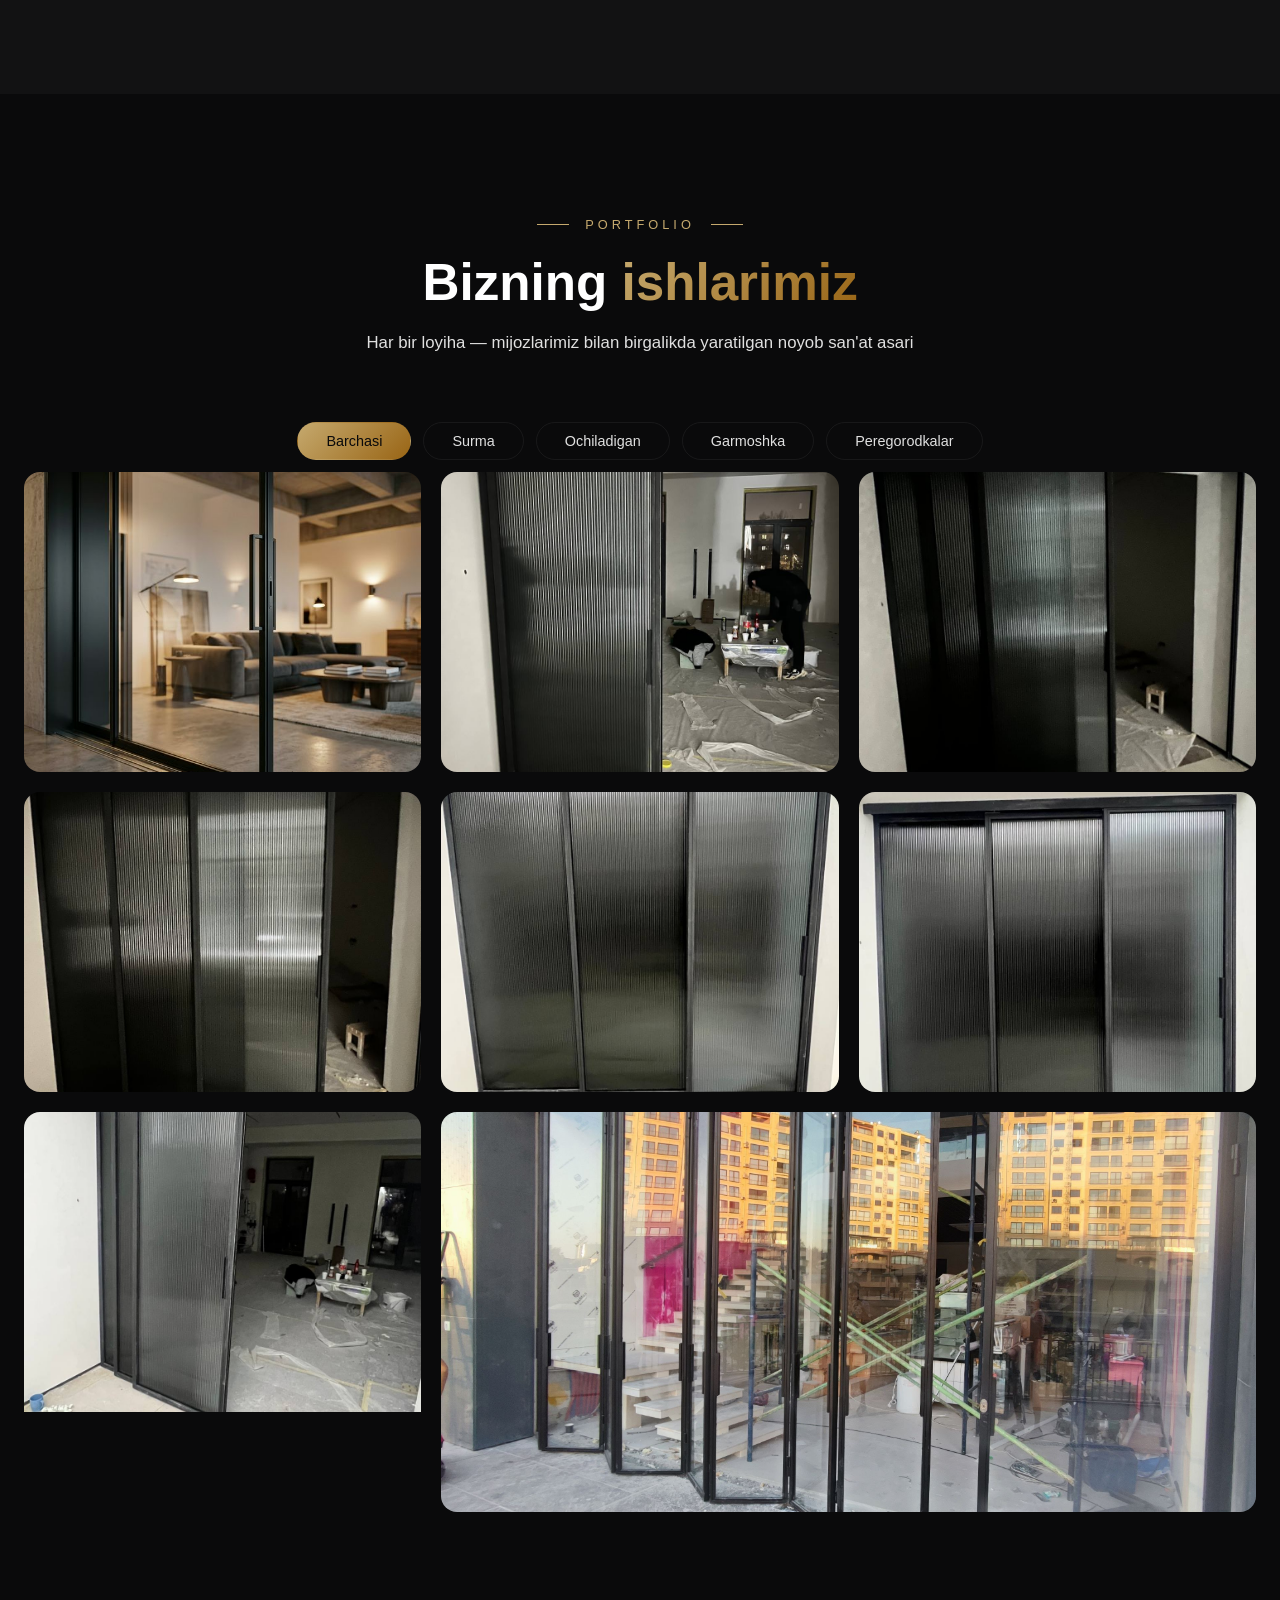
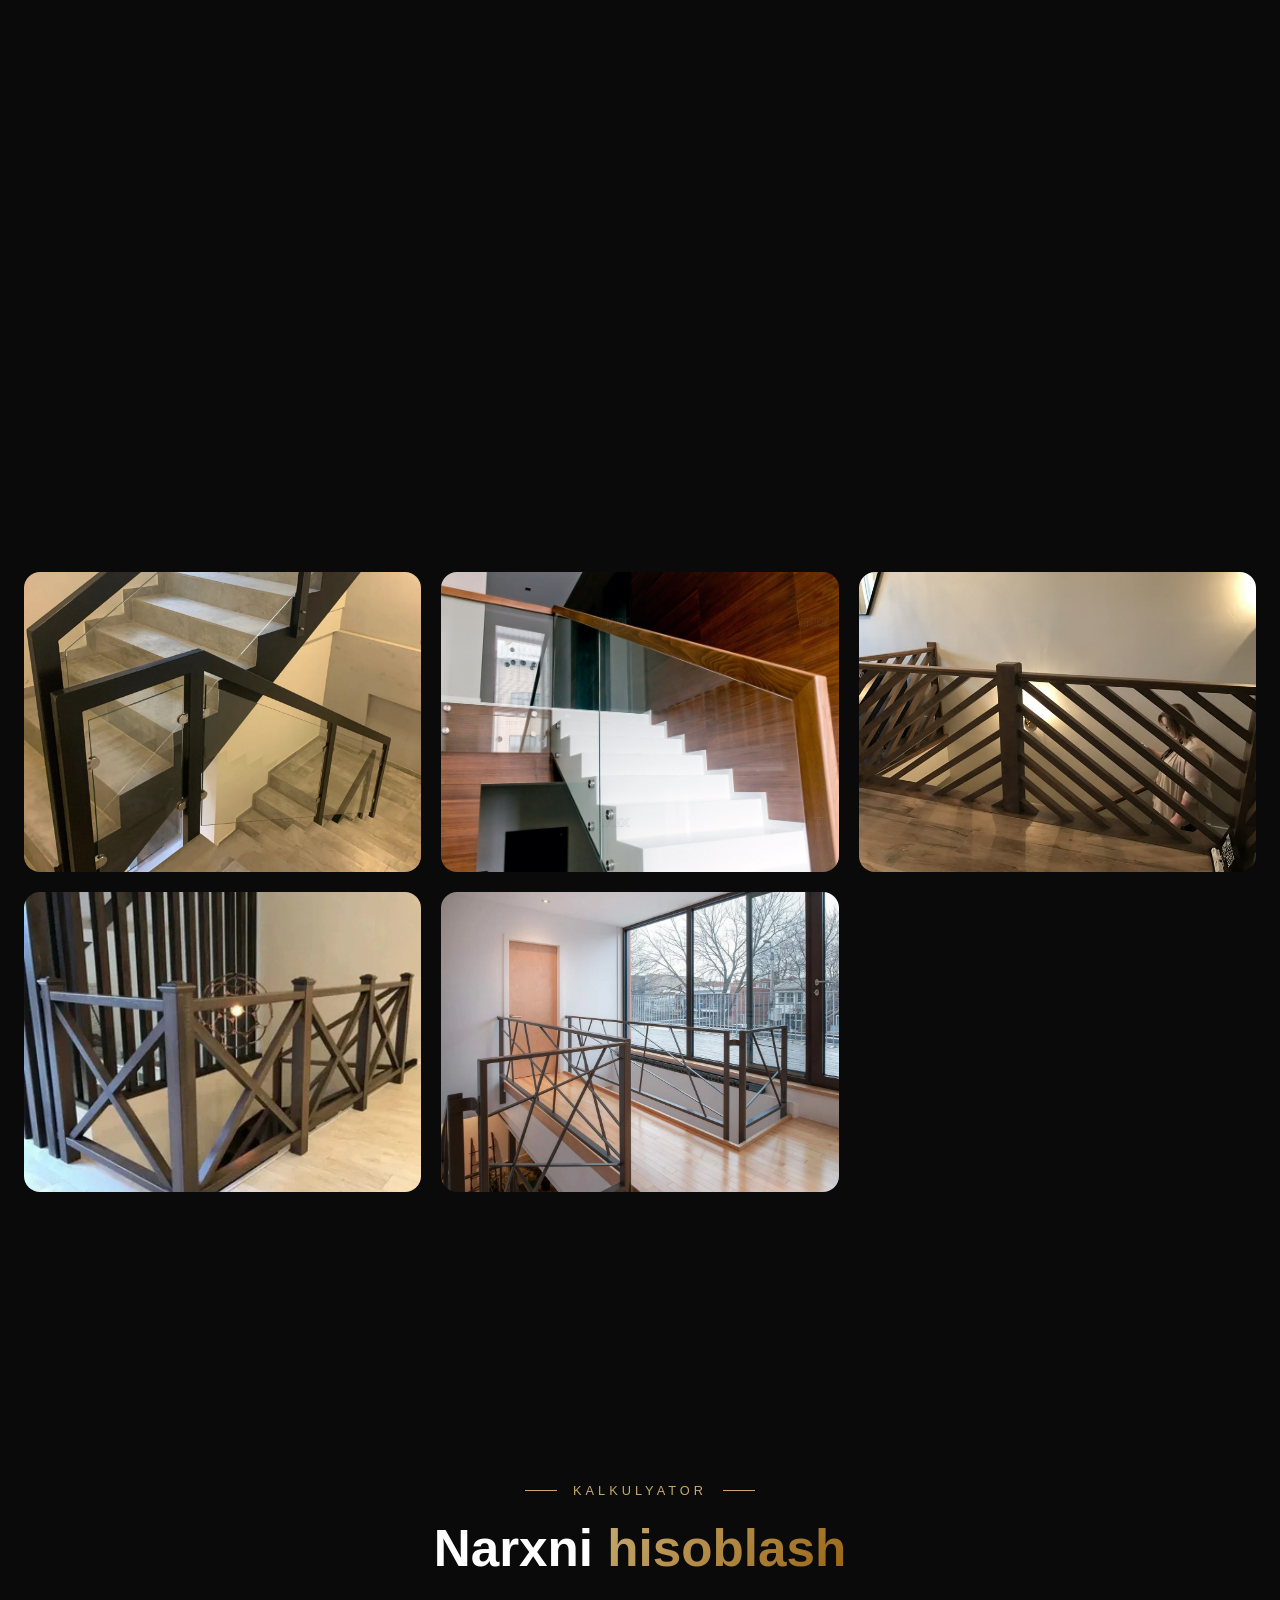
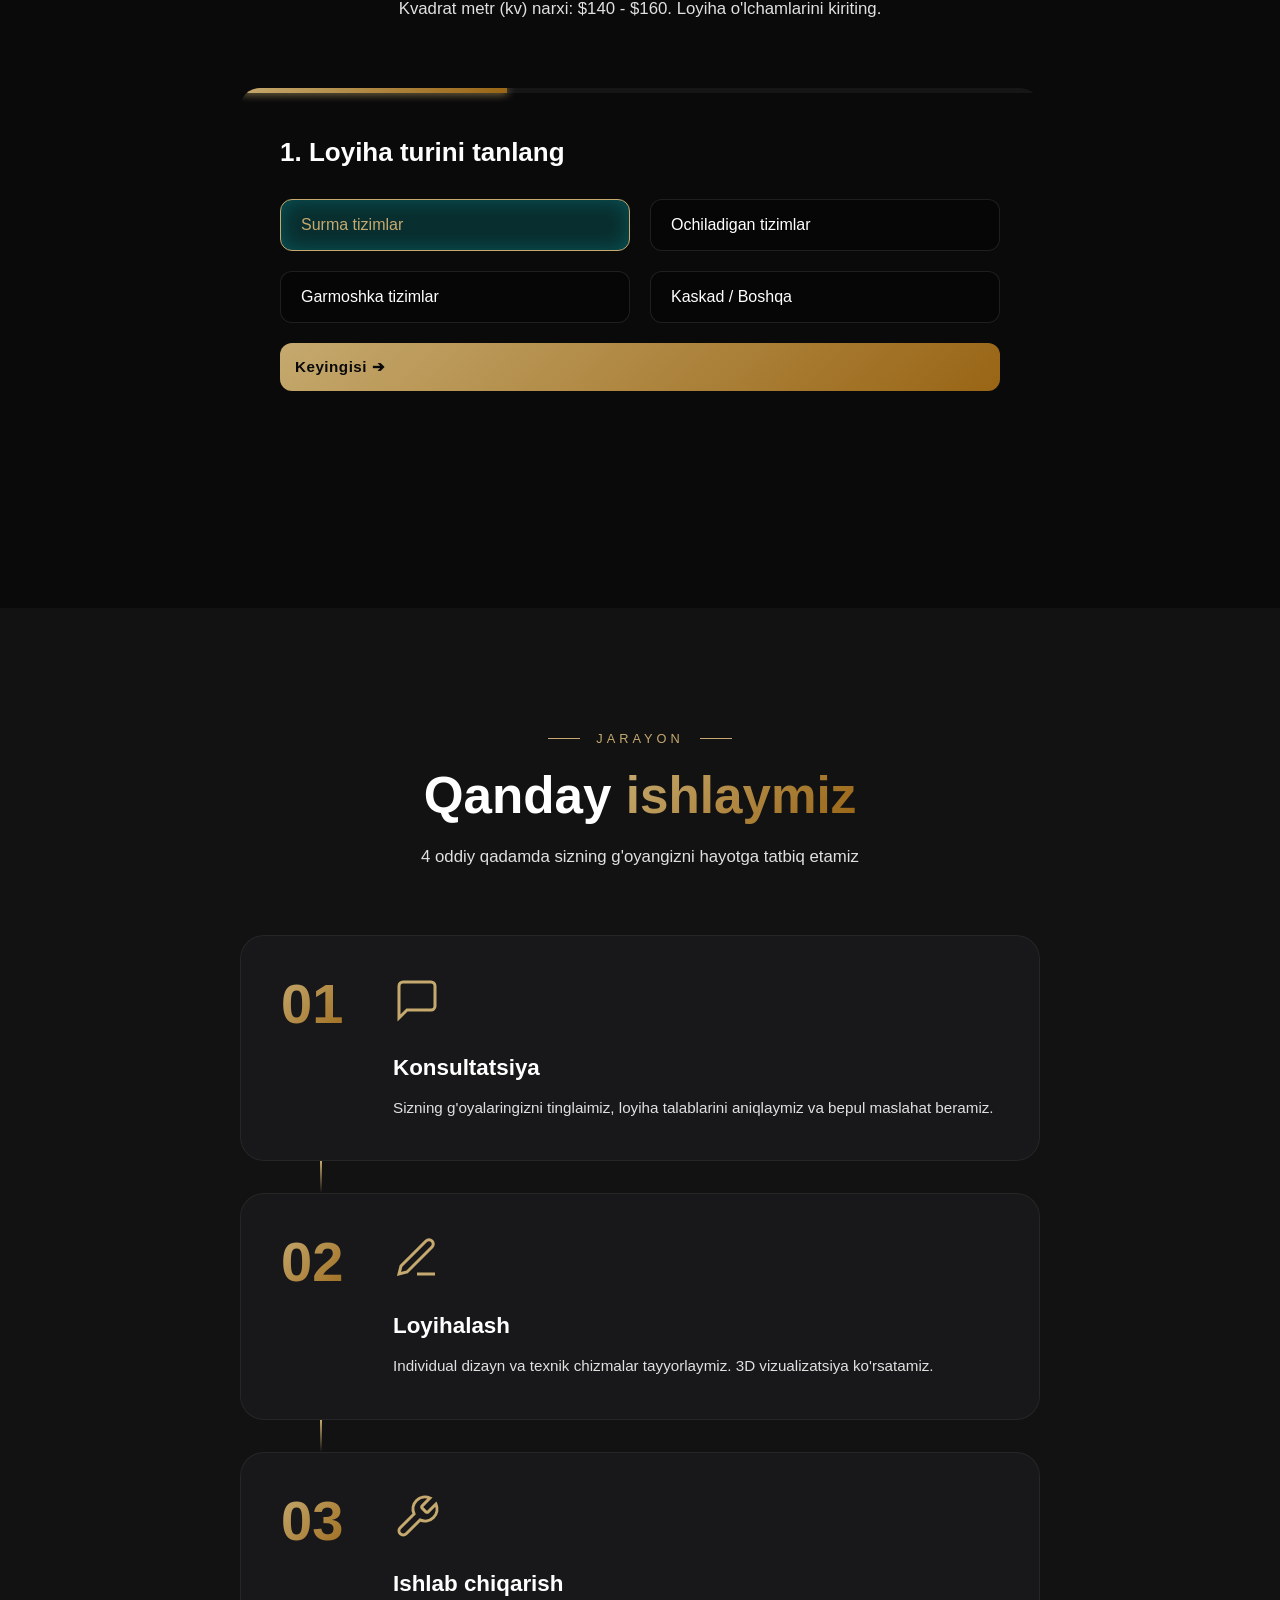
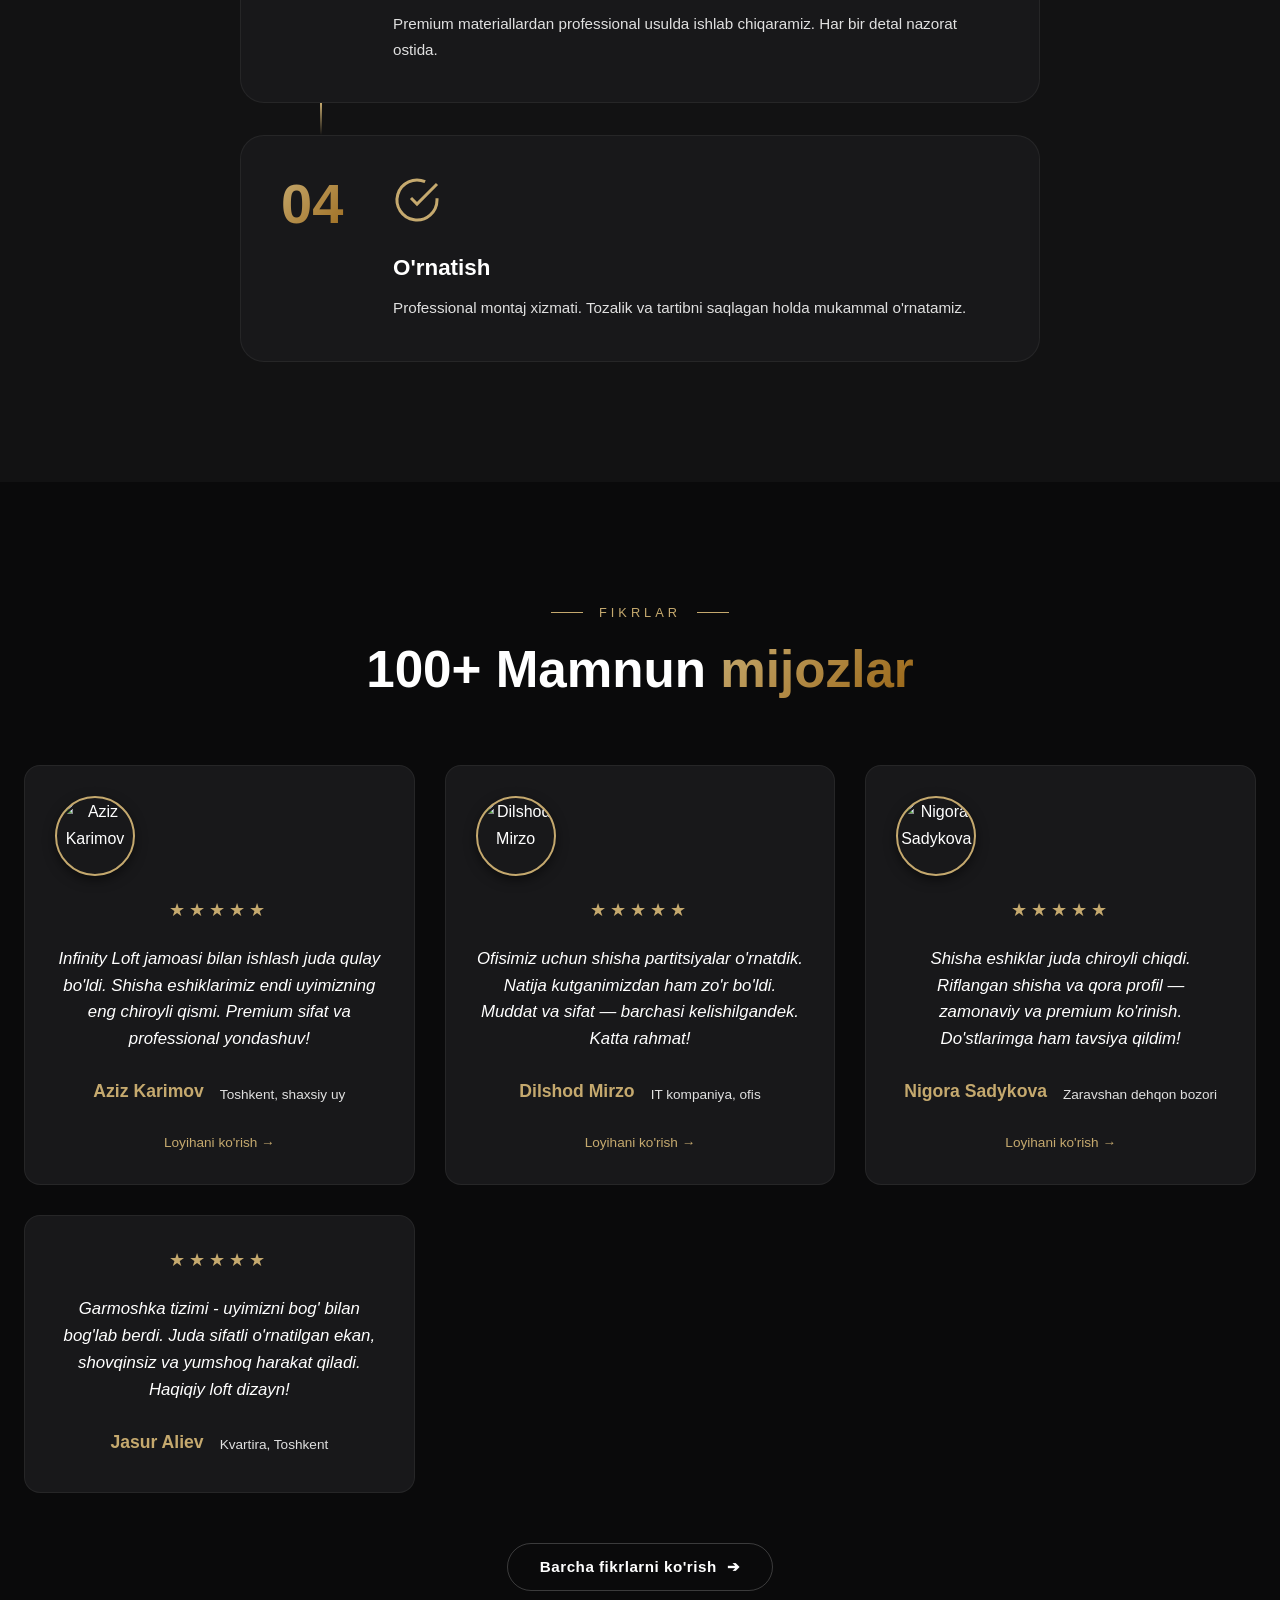
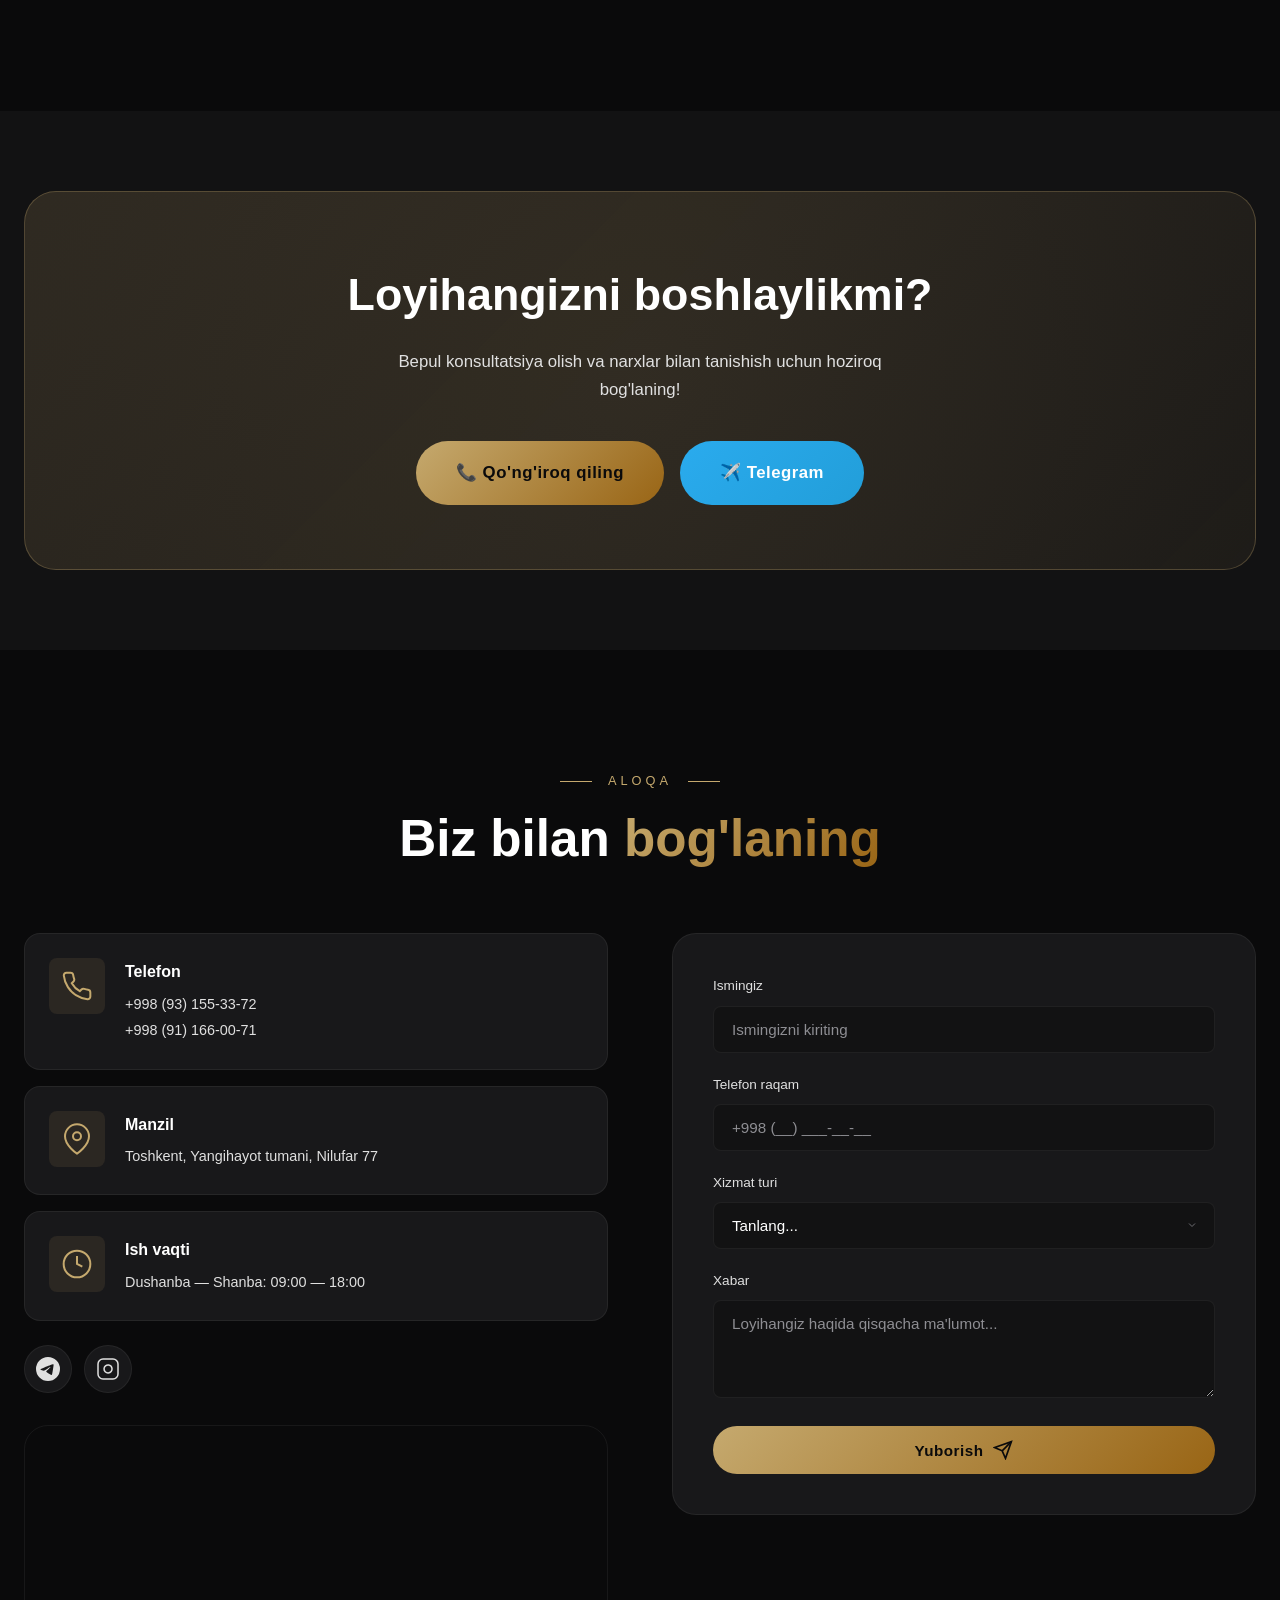
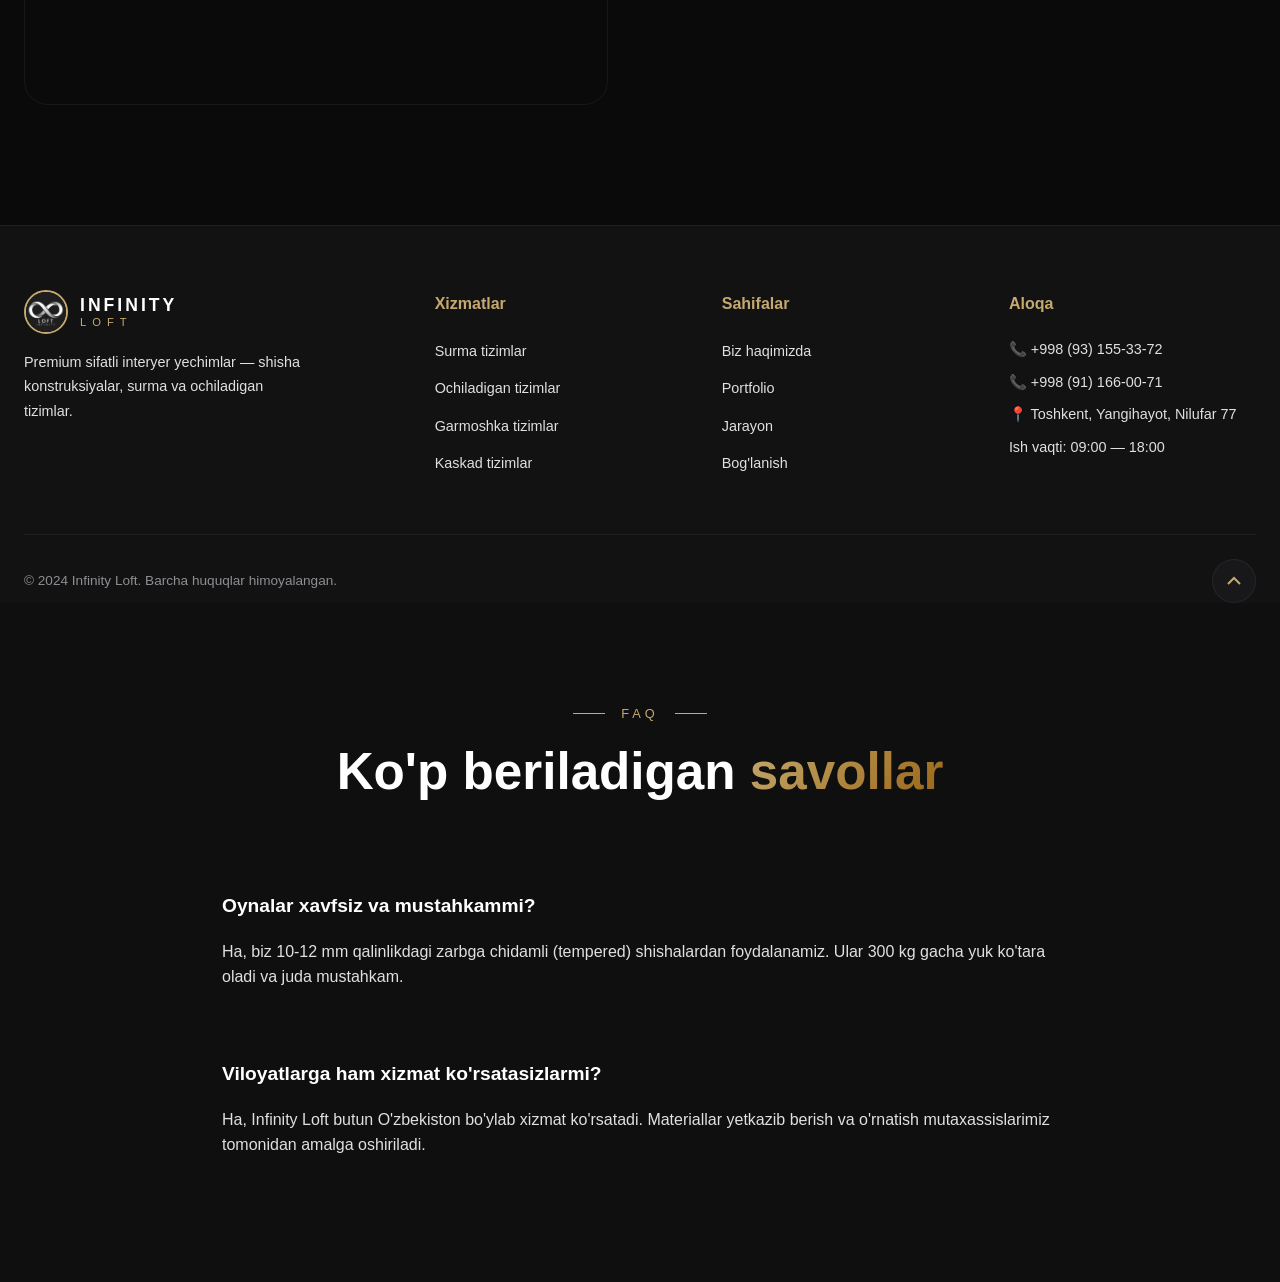
==== commit c05a7781: "Fix Meta Pixel CSP blocking and finalize localization" ====
--- a/index.html
+++ b/index.html
@@ -13,7 +13,7 @@
     <meta name="theme-color" content="#050B14">
     <!-- OWASP A05: Security Misconfiguration - Security Headers -->
     <meta http-equiv="Content-Security-Policy"
-        content="default-src 'self'; connect-src 'self' https://infinityloft.onrender.com; img-src 'self' data: https:; font-src 'self' https://fonts.gstatic.com https://fonts.googleapis.com; style-src 'self' 'unsafe-inline' https://fonts.googleapis.com; script-src 'self' 'unsafe-inline' https://api.telegram.org https://infinityloft.onrender.com https://unpkg.com; frame-src 'self' https://www.google.com https://maps.google.com https://www.google.com/maps https://sketchfab.com;">
+        content="default-src 'self'; connect-src 'self' https://infinityloft.onrender.com https://www.facebook.com https://googleads.g.doubleclick.net https://www.google.com; img-src 'self' data: https: https://www.facebook.com; font-src 'self' https://fonts.gstatic.com https://fonts.googleapis.com; style-src 'self' 'unsafe-inline' https://fonts.googleapis.com; script-src 'self' 'unsafe-inline' https://api.telegram.org https://infinityloft.onrender.com https://unpkg.com https://connect.facebook.net https://www.google.com/recaptcha/ https://www.gstatic.com/recaptcha/; frame-src 'self' https://www.google.com https://maps.google.com https://www.google.com/maps https://sketchfab.com https://www.facebook.com;">
     <!-- Preload critical font for faster LCP -->
     <link rel="preload" as="font" href="https://fonts.gstatic.com/s/inter/v13/UcCO3FwrK3iLTeHuS_fvQtMwCp50KnMw2boKoduKmMEVuLyfAZ9hiJ-Ek-_EeA.woff2" type="font/woff2" crossorigin>
     <meta http-equiv="X-Content-Type-Options" content="nosniff">
@@ -28,11 +28,11 @@
     t.src=v;s=b.getElementsByTagName(e)[0];
     s.parentNode.insertBefore(t,s)}(window, document,'script',
     'https://connect.facebook.net/en_US/fbevents.js');
-    fbq('init', '1629373438183865');
+    fbq('init', '939673882284660');
     fbq('track', 'PageView');
     </script>
     <noscript><img height="1" width="1" style="display:none"
-    src="https://www.facebook.com/tr?id=1629373438183865&ev=PageView&noscript=1"
+    src="https://www.facebook.com/tr?id=939673882284660&ev=PageView&noscript=1"
     /></noscript>
     <!-- End Meta Pixel Code -->
     
@@ -67,8 +67,8 @@
     <meta name="ICBM" content="41.191222, 69.237833">
     <link rel="canonical" href="https://infinityloft.uz/">
     <link rel="alternate" hreflang="uz" href="https://infinityloft.uz/">
-    <link rel="alternate" hreflang="ru" href="https://infinityloft.uz/?lang=ru">
-    <link rel="alternate" hreflang="en" href="https://infinityloft.uz/?lang=en">
+    <link rel="alternate" hreflang="ru" href="https://infinityloft.uz/ru/">
+    <link rel="alternate" hreflang="en" href="https://infinityloft.uz/en/">
     <link rel="alternate" hreflang="x-default" href="https://infinityloft.uz/">
 
     <!-- Open Graph / Social Media -->
@@ -493,11 +493,11 @@
             <div class="section-header" data-aos="fade-up" style="margin-bottom: 40px;">
                 <div class="section-label center">
                     <span class="label-line"></span>
-                    <span>3D Interaktiv</span>
+                    <span data-i18n="showcase.label">3D Interaktiv</span>
                     <span class="label-line"></span>
                 </div>
-                <h2 class="section-title center">Modelni <span class="accent">3D formatda</span> ko'ring</h2>
-                <p class="section-desc">Konstruksiyani har tomondan aylantirib ko'ring (Sichqoncha bilan yoki ekranga
+                <h2 class="section-title center" data-i18n="showcase.title">Modelni <span class="accent">3D formatda</span> ko'ring</h2>
+                <p class="section-desc" data-i18n="showcase.desc">Konstruksiyani har tomondan aylantirib ko'ring (Sichqoncha bilan yoki ekranga
                     barmoq bilan siljiting)</p>
             </div>
             <div class="model-selector-menu"
@@ -531,7 +531,10 @@
                 document.querySelectorAll('.model-btn').forEach(btn => {
                     btn.addEventListener('click', function () {
                         if (!this.dataset.src || this.dataset.src === "") {
-                            alert("Ushbu dizayn modeli hali kiritilmagan! Iltimos havolani kuting.");
+                            const msg = (typeof TRANSLATIONS !== 'undefined' && TRANSLATIONS[window.currentLang]) 
+                                ? TRANSLATIONS[window.currentLang]['showcase.alert'] 
+                                : "Ushbu dizayn modeli hali kiritilmagan! Iltimos havolani kuting.";
+                            alert(msg);
                             return;
                         }
 
@@ -697,8 +700,8 @@
                             <img src="images/sliding.png" alt="Premium loft style glass sliding doors in Tashkent" loading="lazy">
                             <div class="portfolio-overlay">
                                 <span class="portfolio-category" data-i18n="filter.sliding">Surma</span>
-                                <h4>Premium Sliding</h4>
-                                <p>Minimalist qora profil</p>
+                                <h4 data-i18n="port.sliding.title">Premium Sliding</h4>
+                                <p data-i18n="port.sliding.desc">Minimalist qora profil</p>
                             </div>
                         </div>
                     </div>
@@ -707,9 +710,9 @@
                             <img src="images/photo_11_2026-03-25_10-46-34.jpg" alt="Toshkentda qora profilli riflangan oynali garmoshka va surma eshiklar"
                                 loading="lazy">
                             <div class="portfolio-overlay">
-                                <span class="portfolio-category">Shisha eshik</span>
-                                <h4>Riflangan Surma</h4>
-                                <p>Qora profilli riflangan shisha</p>
+                                <span class="portfolio-category" data-i18n="footer.s2">Shisha eshik</span>
+                                <h4 data-i18n="port.riflangan.title">Riflangan Surma</h4>
+                                <p data-i18n="port.riflangan.desc">Qora profilli riflangan shisha</p>
                             </div>
                         </div>
                     </div>
@@ -1021,7 +1024,7 @@
                                 <span id="animated-price">0</span><span style="font-size: 30px; font-weight: 600;">$</span>
                             </div>
                             <p
-                                style="color: #888; font-size: 14px; margin-bottom: 35px; text-align: center; max-width: 80%;">
+                                style="color: #888; font-size: 14px; margin-bottom: 35px; text-align: center; max-width: 80%;" data-i18n="calc.disclaimer_text">
                                 *Bu yuzaki avtomatik hisoblangan narx. Yakuniy kafolatli narx operator orqali e'lon
                                 qilinadi.</p>
                             <div class="grid-2" style="gap: 15px; width: 100%; padding: 0 40px; box-sizing: border-box;">
@@ -1034,15 +1037,15 @@
 
                         <!-- Step B: Contact Form -->
                         <div id="quiz-res-step-2" style="width: 100%; display: none; flex-direction: column; align-items: center; padding: 0 40px; box-sizing: border-box;">
-                            <h3 style="font-size: 24px; color: white; margin-bottom: 20px; font-weight: 700;">Ma'lumotlaringizni qoldiring</h3>
+                            <h3 style="font-size: 24px; color: white; margin-bottom: 20px; font-weight: 700;" data-i18n="calc.form_title">Ma'lumotlaringizni qoldiring</h3>
                             <div class="form-group" style="width: 100%; margin-bottom: 15px;">
-                                <input type="text" id="quiz-user-name" placeholder="Ismingiz" style="width: 100%; padding: 15px; border-radius: 12px; background: rgba(255,255,255,0.05); border: 1px solid rgba(255,255,255,0.1); color: white;">
+                                <input type="text" id="quiz-user-name" placeholder="Ismingiz" data-i18n-ph="form.name.ph" style="width: 100%; padding: 15px; border-radius: 12px; background: rgba(255,255,255,0.05); border: 1px solid rgba(255,255,255,0.1); color: white;">
                             </div>
                             <div class="form-group" style="width: 100%; margin-bottom: 25px;">
-                                <input type="tel" id="quiz-user-phone" placeholder="+998 (__) ___-__-__" style="width: 100%; padding: 15px; border-radius: 12px; background: rgba(255,255,255,0.05); border: 1px solid rgba(255,255,255,0.1); color: white;">
-                            </div>
-                            <button class="btn btn-primary btn-full" id="quiz-final-send" style="border-radius: 12px; width: 100%;">Bog'lanish</button>
-                            <button class="btn" style="background: transparent; color: #888; font-size: 14px; margin-top: 15px; border: none; cursor: pointer;" id="quiz-back">Orqaga</button>
+                                <input type="tel" id="quiz-user-phone" placeholder="+998 (__) ___-__-__" data-i18n-ph="form.phone.ph" style="width: 100%; padding: 15px; border-radius: 12px; background: rgba(255,255,255,0.05); border: 1px solid rgba(255,255,255,0.1); color: white;">
+                            </div>
+                            <button class="btn btn-primary btn-full" id="quiz-final-send" style="border-radius: 12px; width: 100%;" data-i18n="form.submit">Bog'lanish</button>
+                            <button class="btn" style="background: transparent; color: #888; font-size: 14px; margin-top: 15px; border: none; cursor: pointer;" id="quiz-back" data-i18n="calc.back">Orqaga</button>
                         </div>
                     </div>
                 </div>
@@ -1701,17 +1704,17 @@
         <div class="promo-content glass">
             <button class="promo-close" id="calc-phone-close">&times;</button>
             <div class="promo-header">
-                <span class="promo-badge">🧮 HISOB-KITOB</span>
-                <h3>Telefon raqamingizni kiriting</h3>
+                <span class="promo-badge" data-i18n="calc.phone.badge">🧮 HISOB-KITOB</span>
+                <h3 data-i18n="calc.phone.title">Telefon raqamingizni kiriting</h3>
             </div>
             <div class="promo-body">
-                <p class="promo-sub-text">Hisob-kitob natijasini mutaxassisimiz siz bilan bog'lanib tushuntiradi:</p>
+                <p class="promo-sub-text" data-i18n="calc.phone.sub">Hisob-kitob natijasini mutaxassisimiz siz bilan bog'lanib tushuntiradi:</p>
                 <form id="calc-phone-form" class="promo-form">
                     <div class="form-group">
-                        <input type="tel" id="calc-phone-input" placeholder="+998 (__) ___-__-__" required>
+                        <input type="tel" id="calc-phone-input" placeholder="+998 (__) ___-__-__" data-i18n-ph="form.phone.ph" required>
                     </div>
                     <button type="submit" class="btn btn-primary btn-full">
-                        <span>📨 Yuborish</span>
+                        <span data-i18n="form.submit">📨 Yuborish</span>
                     </button>
                 </form>
             </div>
@@ -1723,7 +1726,7 @@
         <div class="promo-content glass">
             <button class="promo-close" id="promo-close">&times;</button>
             <div class="promo-header">
-                <span class="promo-badge">Ajoyib Taklif!</span>
+                <span class="promo-badge" data-i18n="promo.badge">Ajoyib Taklif!</span>
                 <h3 data-i18n="promo.title">AKSIYA!</h3>
             </div>
             <div class="promo-body">
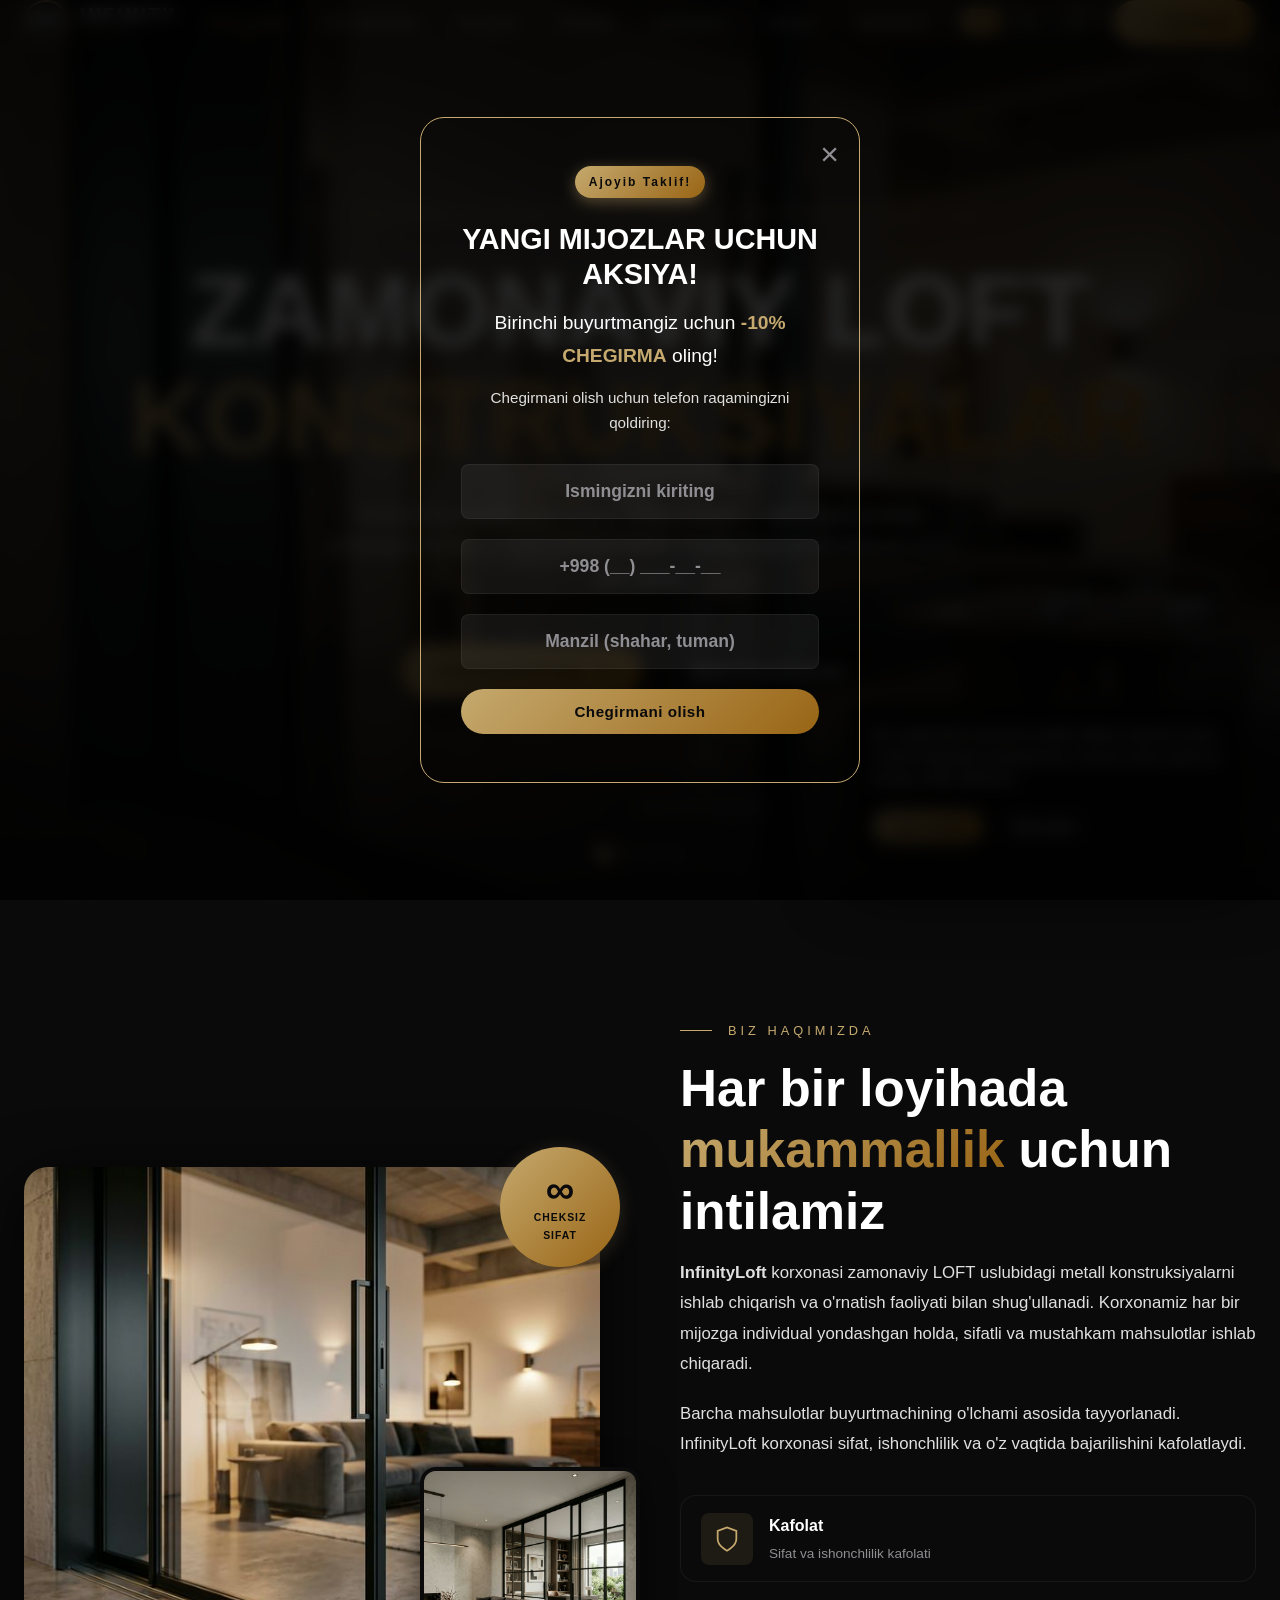
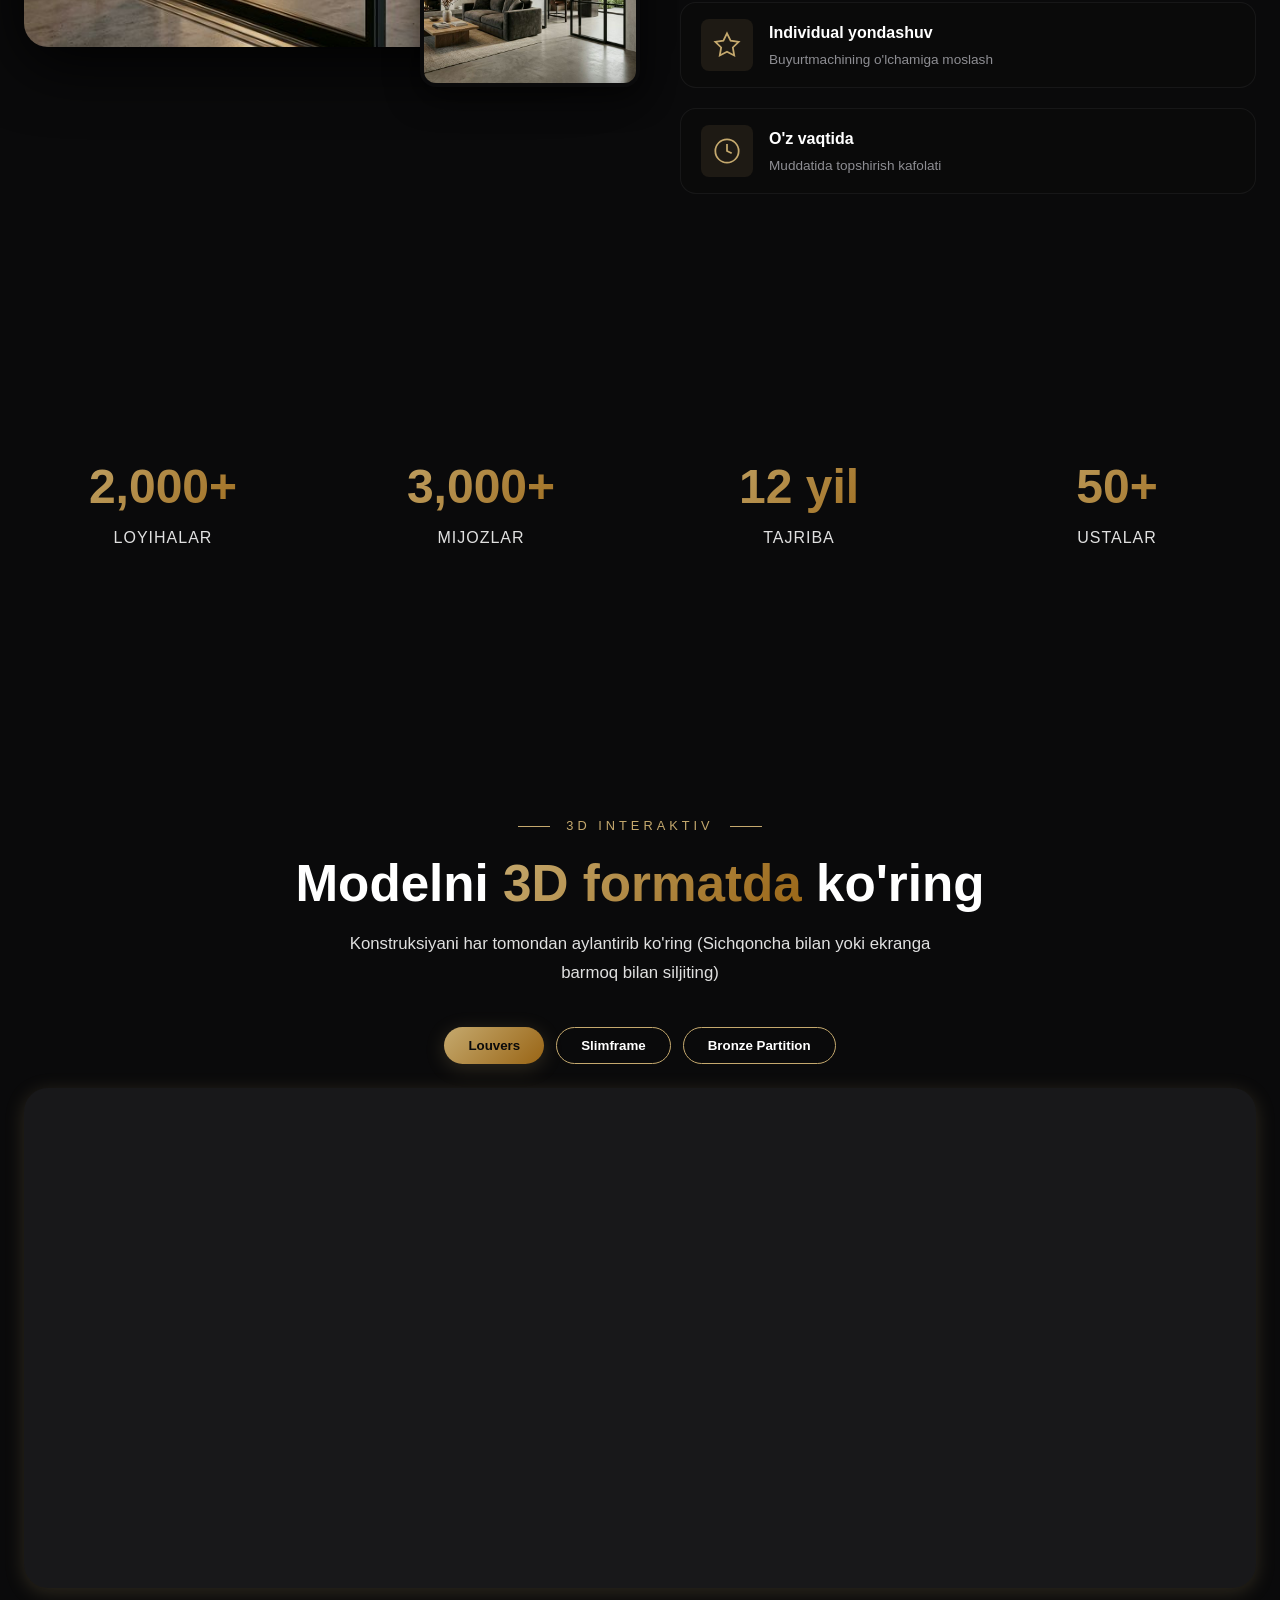
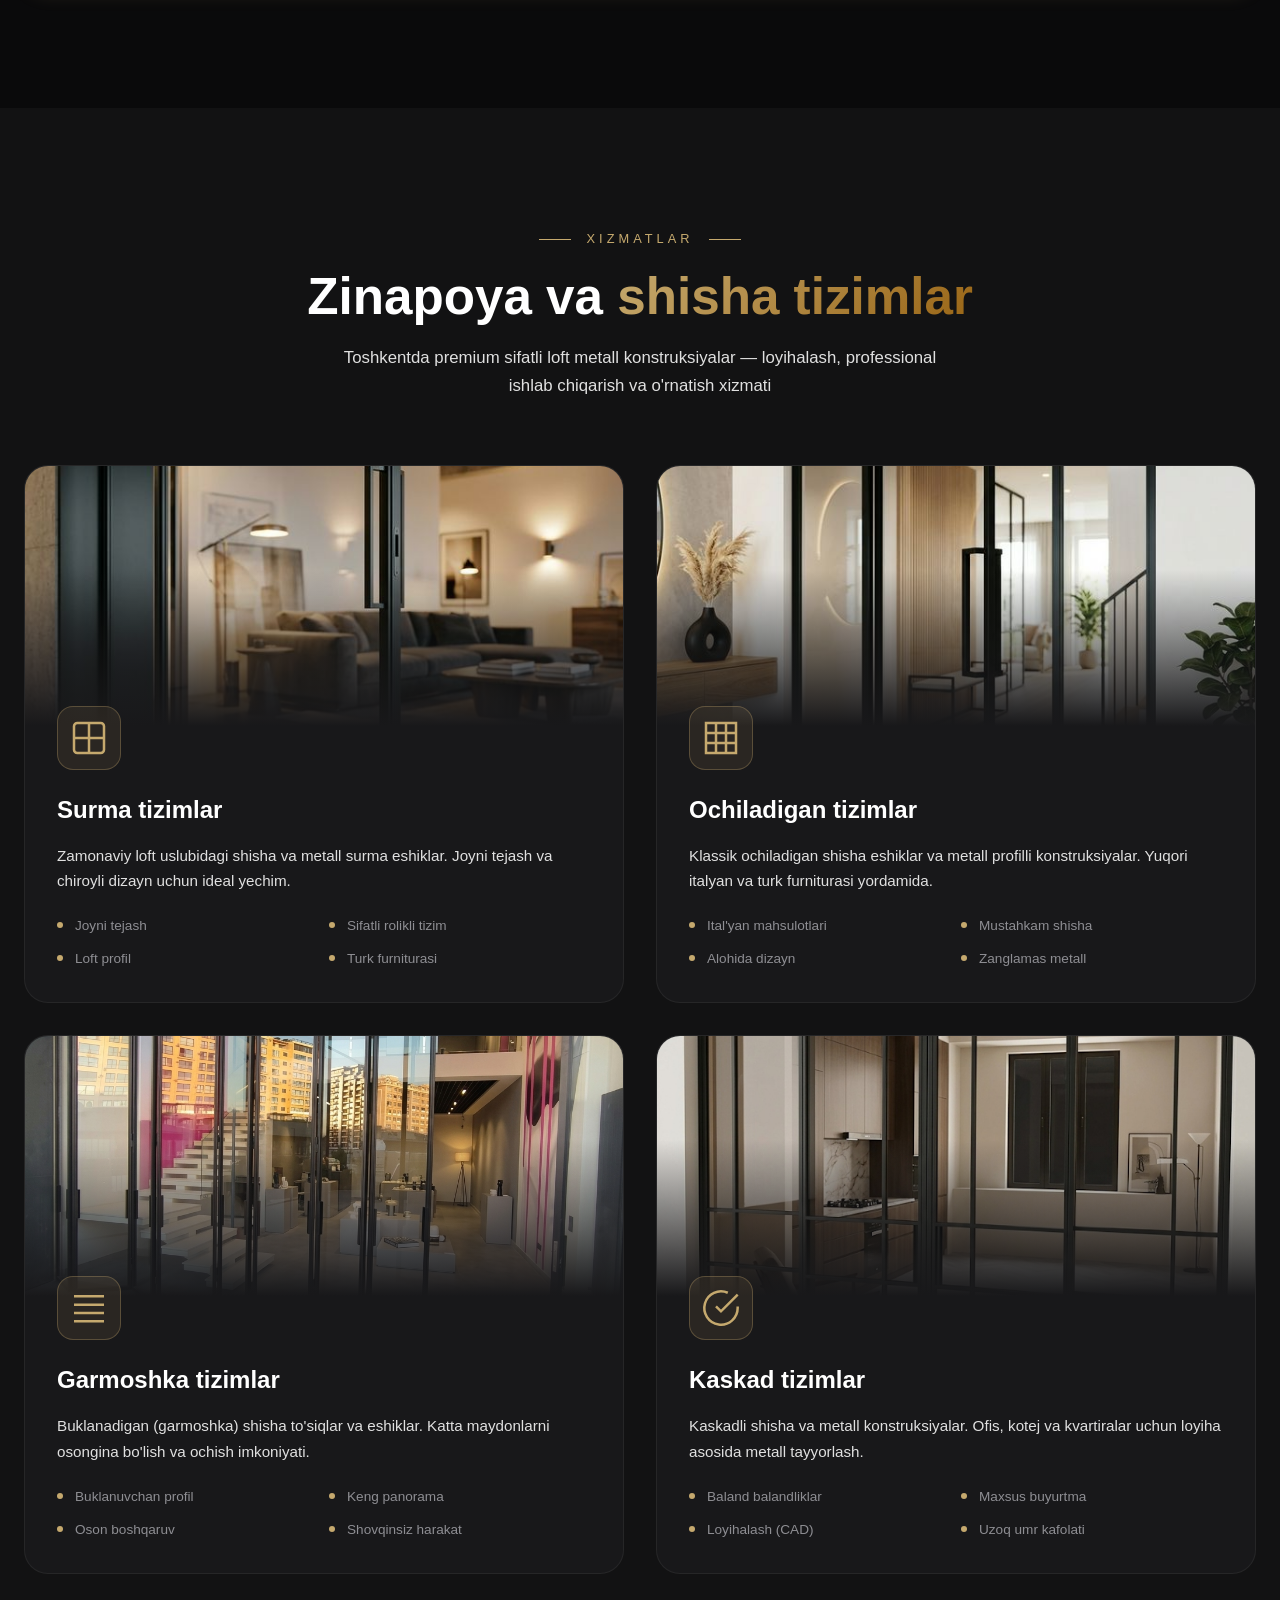
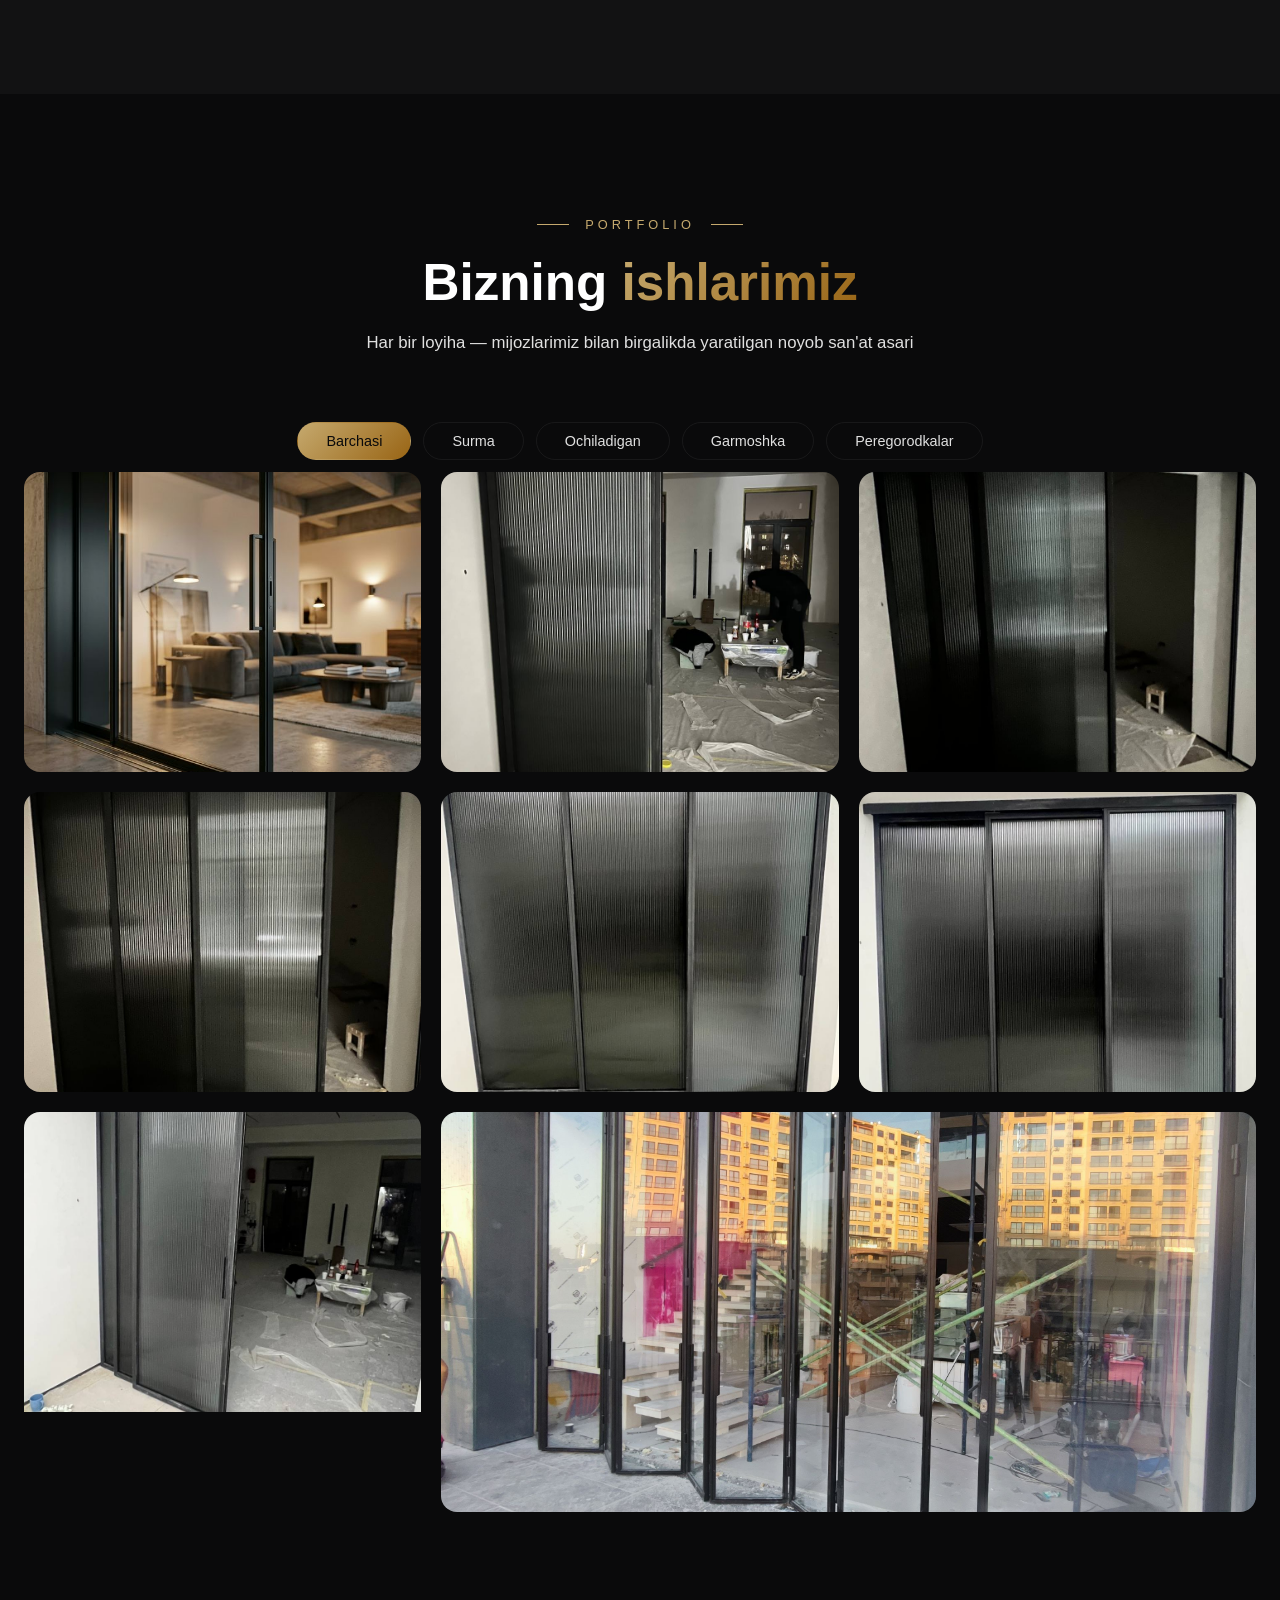
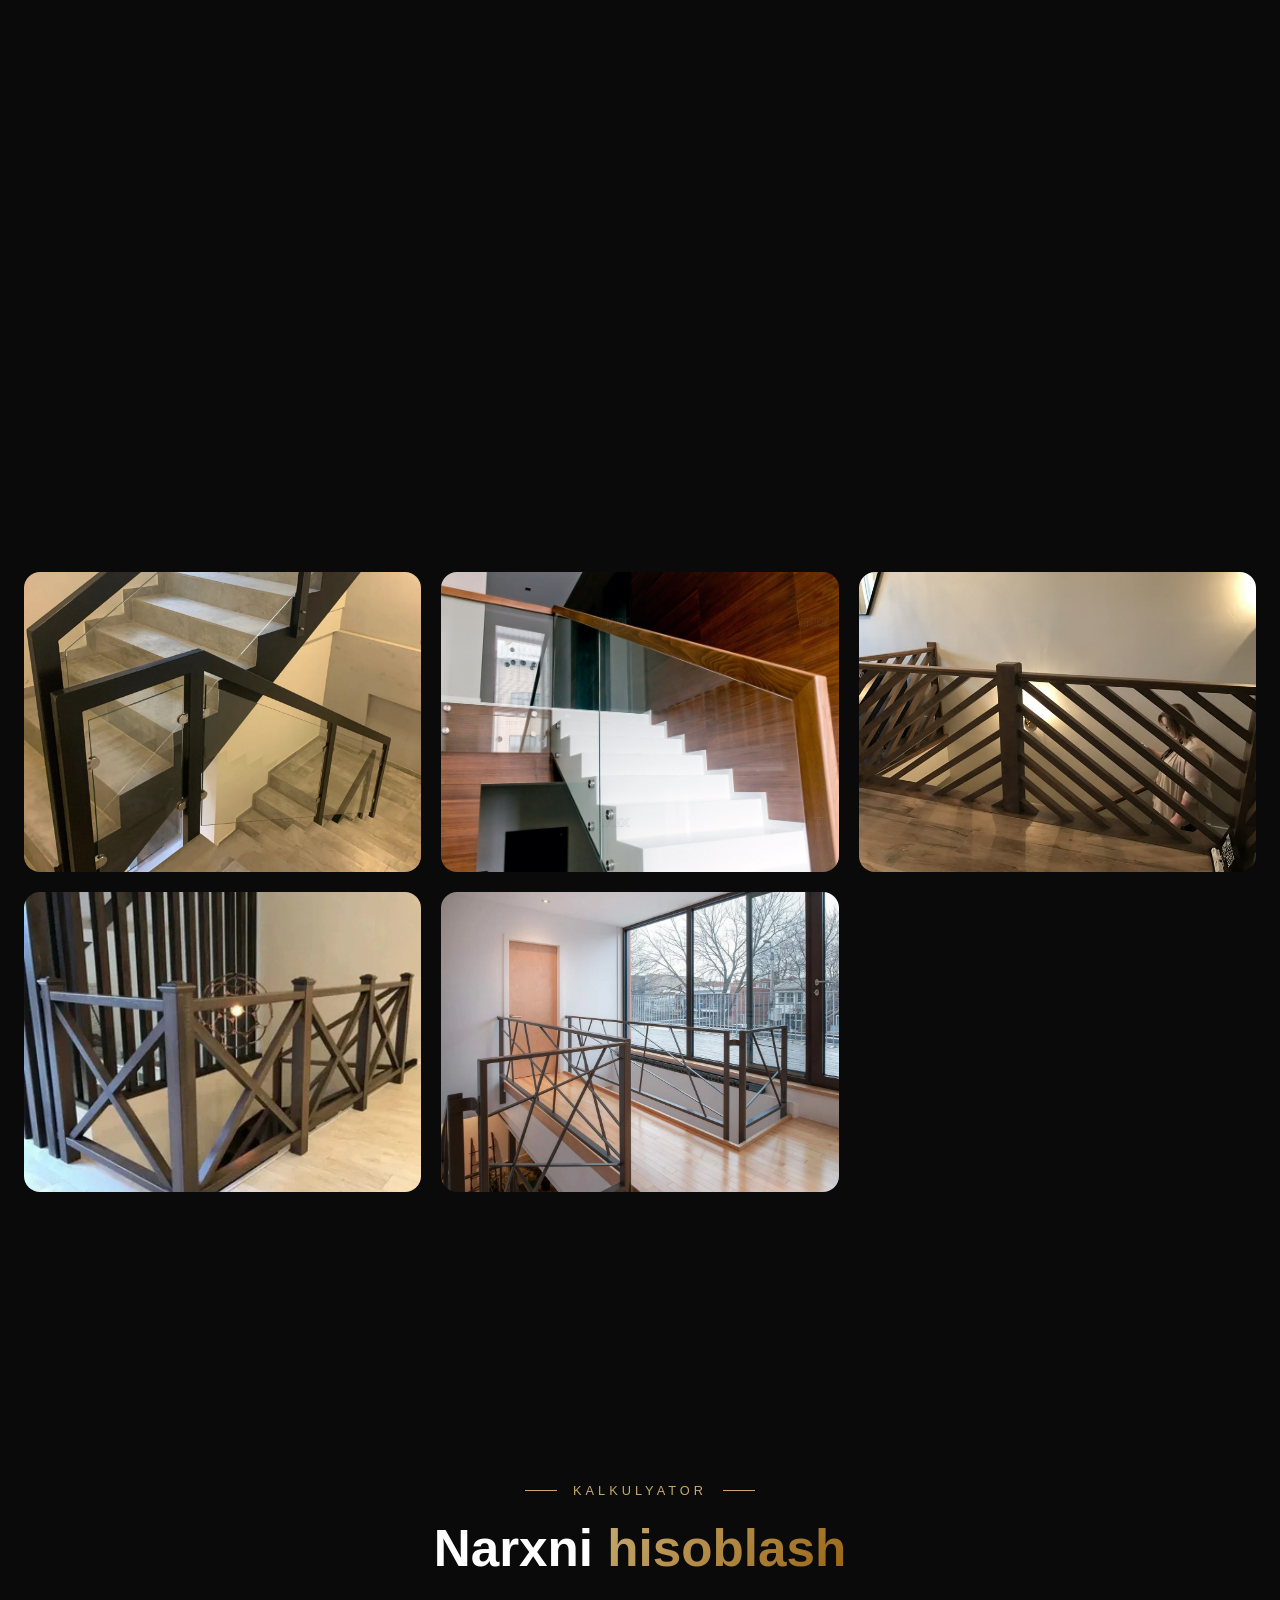
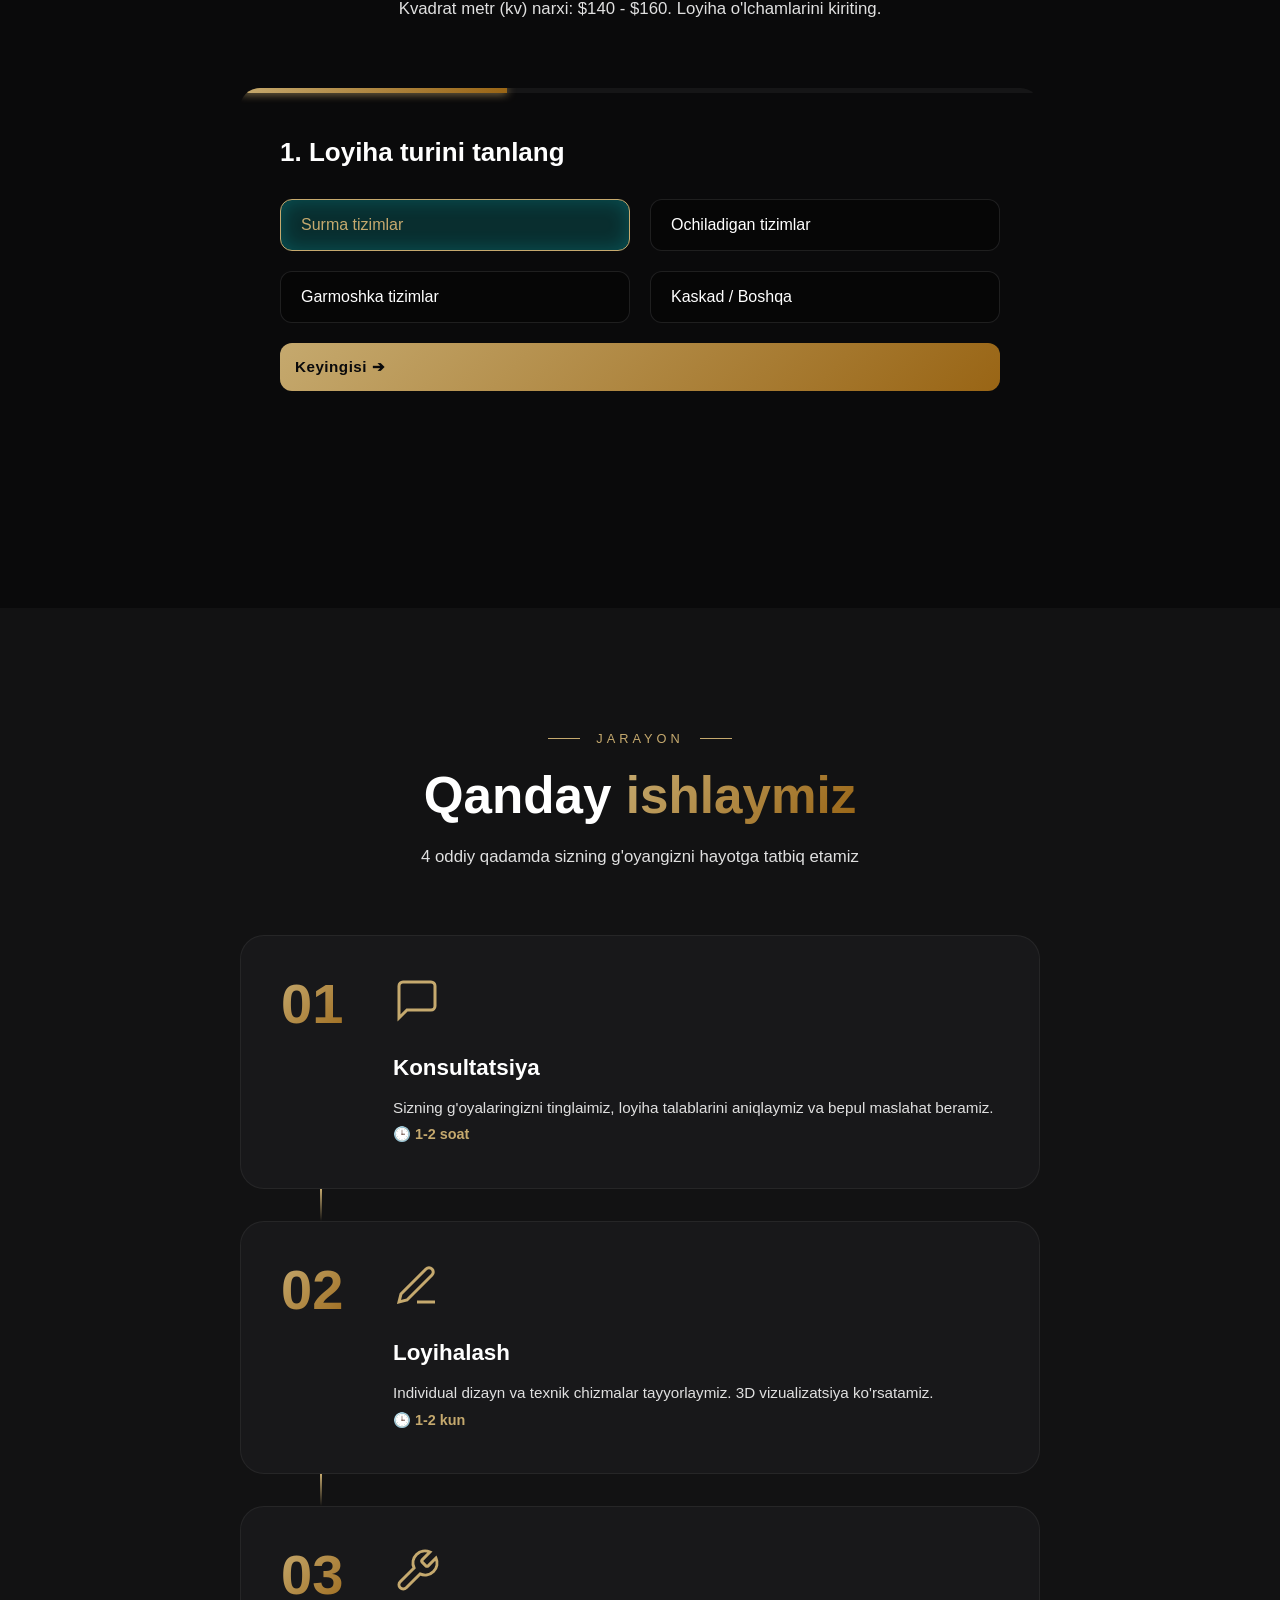
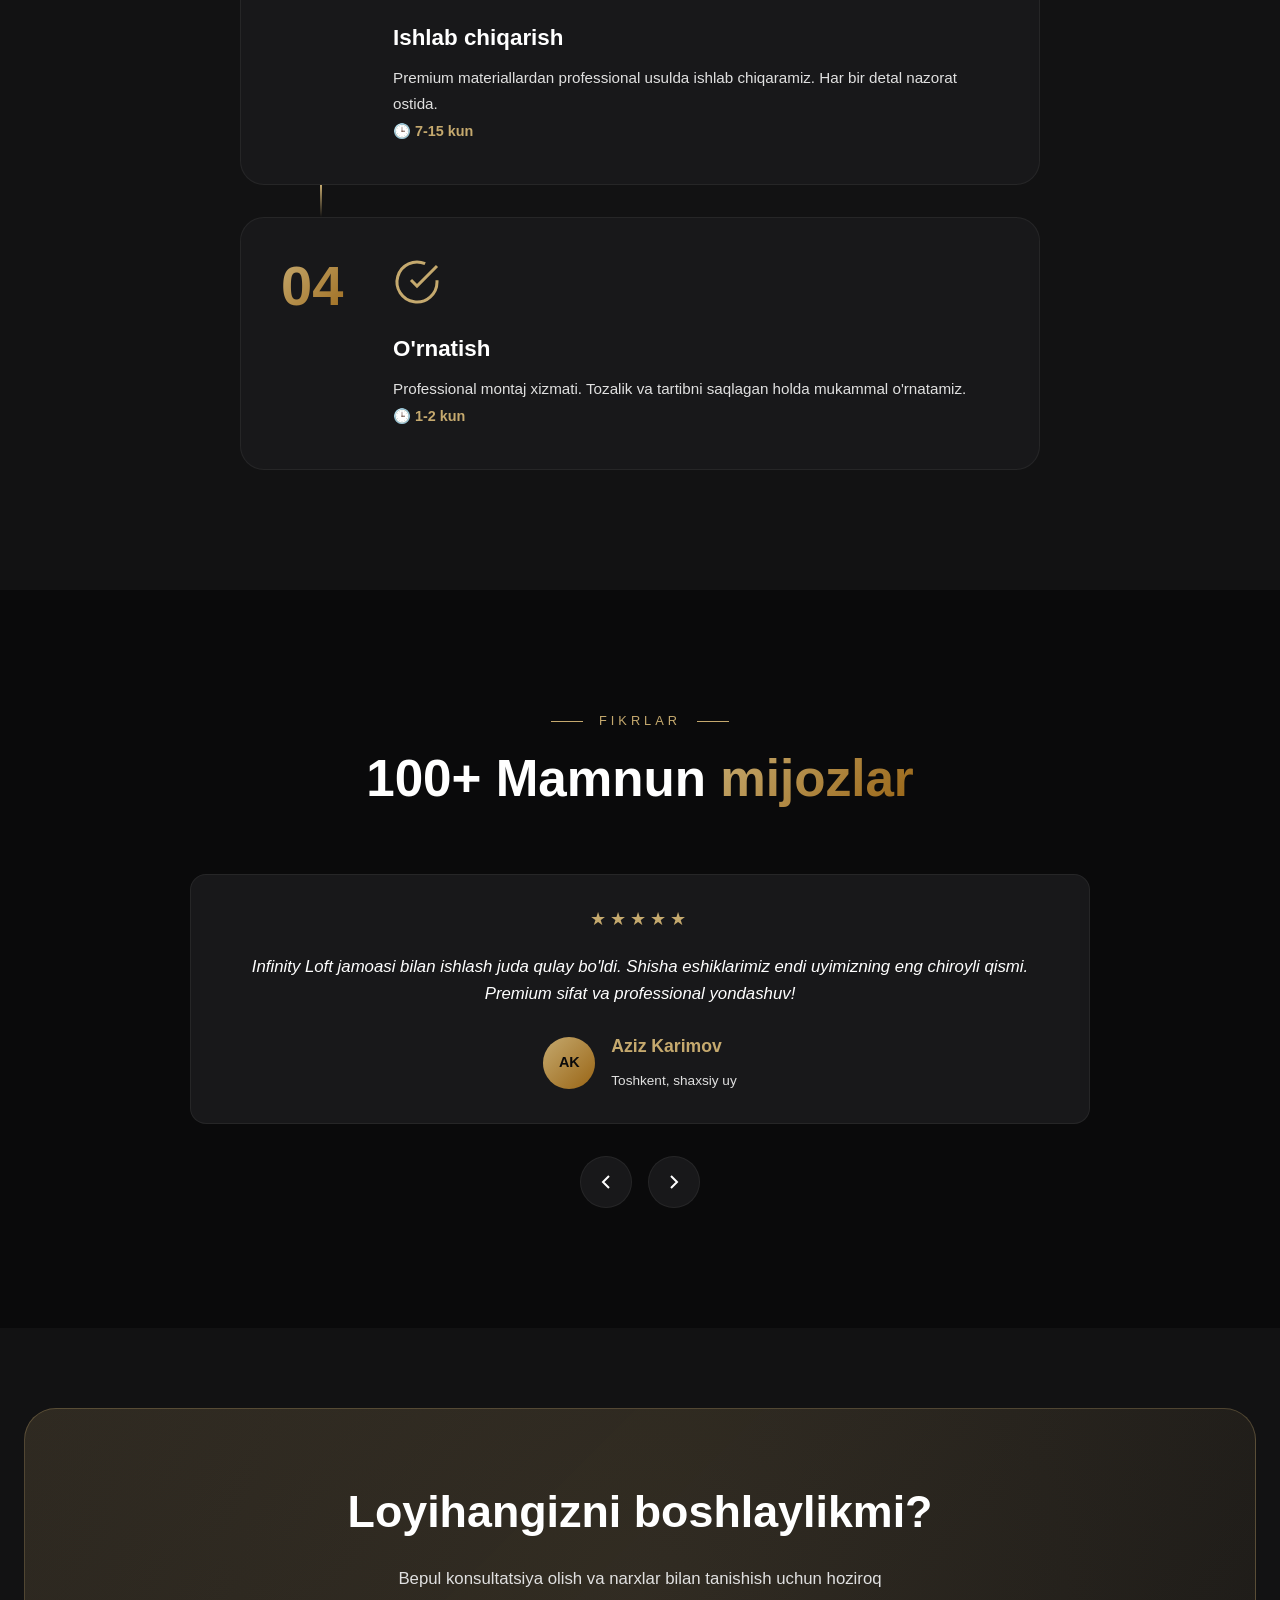
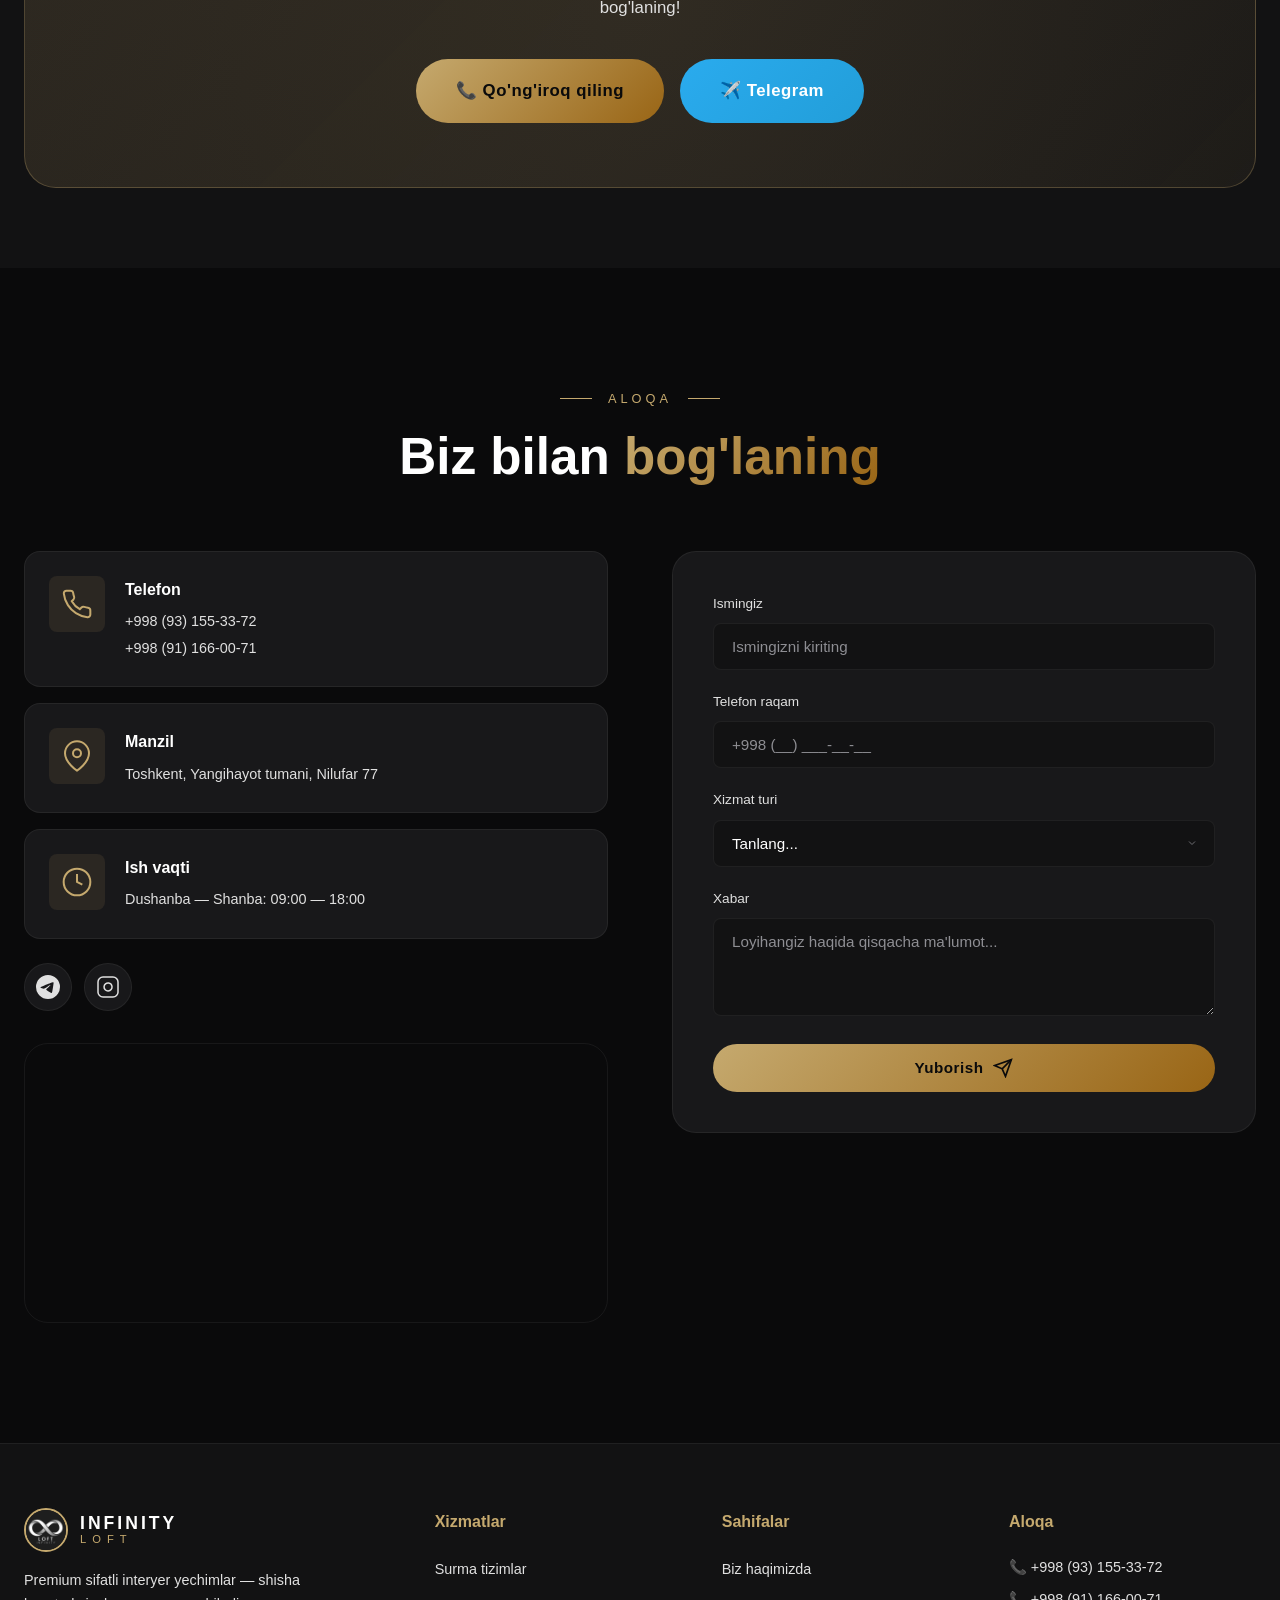
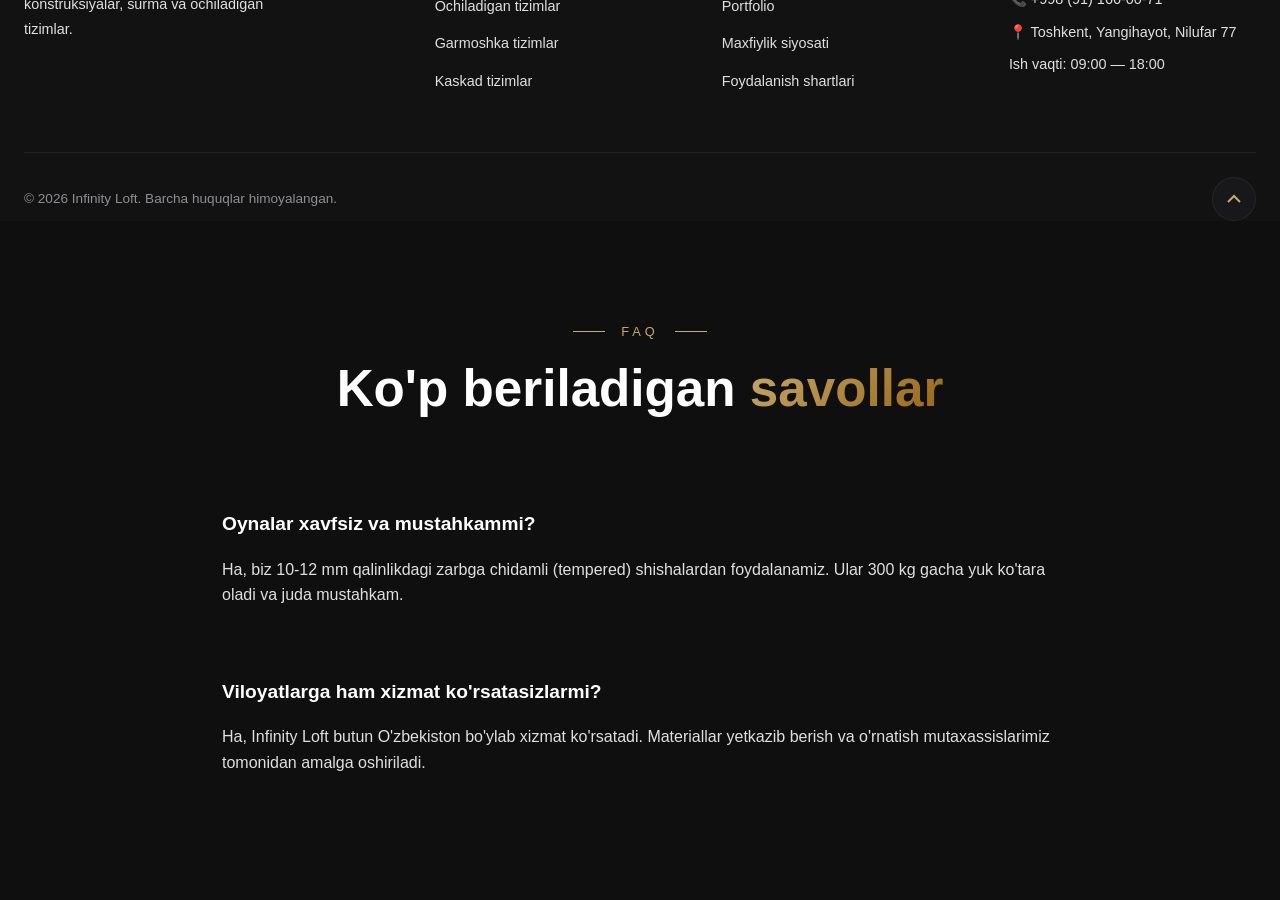
==== commit 0f5a20ef: "Security audit fixes and UX improvements" ====
--- a/index.html
+++ b/index.html
@@ -63,8 +63,6 @@
     <meta name="robots" content="index, follow, max-snippet:-1, max-image-preview:large, max-video-preview:-1">
     <meta name="geo.region" content="UZ-TK">
     <meta name="geo.placename" content="Toshkent">
-    <meta name="geo.position" content="41.191222;69.237833">
-    <meta name="ICBM" content="41.191222, 69.237833">
     <link rel="canonical" href="https://infinityloft.uz/">
     <link rel="alternate" hreflang="uz" href="https://infinityloft.uz/">
     <link rel="alternate" hreflang="ru" href="https://infinityloft.uz/ru/">
@@ -183,7 +181,7 @@
         "worstRating": "1"
       },
       "sameAs": [
-        "https://t.me/infinityloft",
+        "https://t.me/infinityloft?text=Assalomu%20alaykum!%20Infinity%20Loft%20saytidan%20yozyapman...",
         "https://www.instagram.com/infinityloft.uz"
       ]
     }
@@ -943,6 +941,11 @@
                         </div>
                     </div>
 
+                    <!-- Live Price Indicator -->
+                    <div id="live-price-indicator" style="position: absolute; top: 20px; right: 20px; color: var(--gold); font-weight: 700; font-size: 1.2rem; background: rgba(0,0,0,0.5); padding: 5px 15px; border-radius: 30px; border: 1px solid var(--gold); z-index: 5; opacity: 0; transition: opacity 0.3s;">
+                        <span id="live-price-val">0</span>$
+                    </div>
+
                     <!-- Slider Container -->
                     <div class="quiz-container"
                         style="display: flex; width: 300%; transition: transform 0.6s cubic-bezier(0.4, 0, 0.2, 1); transform: translateX(0%); height: 100%; align-items: center;"
@@ -1092,6 +1095,22 @@
                     let basePrice = 140;
                     let matMultiplier = 1;
 
+                    const livePriceIndicator = document.getElementById('live-price-indicator');
+                    const livePriceVal = document.getElementById('live-price-val');
+
+                    function updateLivePrice() {
+                        const w = parseFloat(document.getElementById('q-w').value) || 0;
+                        const h = parseFloat(document.getElementById('q-h').value) || 0;
+                        const total = Math.round(w * h * basePrice * matMultiplier);
+                        livePriceVal.innerText = total.toLocaleString();
+                        
+                        if (currentStep > 1) {
+                            livePriceIndicator.style.opacity = '1';
+                        } else {
+                            livePriceIndicator.style.opacity = '0';
+                        }
+                    }
+
                     // Option Selection Logic
                     document.querySelectorAll('.quiz-options').forEach(group => {
                         const btns = group.querySelectorAll('.quiz-btn');
@@ -1102,15 +1121,21 @@
 
                                 if (this.dataset.val) basePrice = parseFloat(this.dataset.val);
                                 if (this.dataset.mat) matMultiplier = parseFloat(this.dataset.mat);
+                                updateLivePrice();
                             });
                         });
                     });
+
+                    // Input listeners for dimensions
+                    document.getElementById('q-w').addEventListener('input', updateLivePrice);
+                    document.getElementById('q-h').addEventListener('input', updateLivePrice);
 
                     // Navigation
                     document.querySelectorAll('.next-step').forEach(btn => {
                         btn.addEventListener('click', function () {
                             currentStep++;
                             updateSlider();
+                            updateLivePrice();
                         });
                     });
 
@@ -1118,6 +1143,7 @@
                         btn.addEventListener('click', function () {
                             currentStep--;
                             updateSlider();
+                            updateLivePrice();
                         });
                     });
 
@@ -1128,10 +1154,9 @@
 
                     // Calculate Action
                     document.querySelector('.calculate-final').addEventListener('click', () => {
-                        const w = parseFloat(document.getElementById('q-w').value) || 0;
-                        const h = parseFloat(document.getElementById('q-h').value) || 0;
-                        const area = w * h;
-                        const total = area * basePrice * matMultiplier;
+                        updateLivePrice();
+                        const total = parseInt(livePriceVal.innerText.replace(/\D/g, ''));
+                        livePriceIndicator.style.opacity = '0';
 
                         resultOverlay.style.opacity = '1';
                         resultOverlay.style.pointerEvents = 'all';
@@ -1295,8 +1320,8 @@
                             </svg>
                         </div>
                         <h3 data-i18n="process.s1.title">Konsultatsiya</h3>
-                        <p data-i18n="process.s1.desc">Sizning g'oyalaringizni tinglaimiz, loyiha talablarini aniqlaymiz
-                            va bepul maslahat beramiz.</p>
+                        <p data-i18n="process.s1.desc">Sizning g'oyalaringizni tinglaimiz, loyiha talablarini aniqlaymiz va bepul maslahat beramiz.</p>
+                        <span class="step-time" style="color: var(--gold); font-size: 0.9rem; font-weight: 600;">🕒 1-2 soat</span>
                     </div>
                 </div>
                 <div class="process-connector"></div>
@@ -1310,8 +1335,8 @@
                             </svg>
                         </div>
                         <h3 data-i18n="process.s2.title">Loyihalash</h3>
-                        <p data-i18n="process.s2.desc">Individual dizayn va texnik chizmalar tayyorlaymiz. 3D
-                            vizualizatsiya ko'rsatamiz.</p>
+                        <p data-i18n="process.s2.desc">Individual dizayn va texnik chizmalar tayyorlaymiz. 3D vizualizatsiya ko'rsatamiz.</p>
+                        <span class="step-time" style="color: var(--gold); font-size: 0.9rem; font-weight: 600;">🕒 1-2 kun</span>
                     </div>
                 </div>
                 <div class="process-connector"></div>
@@ -1326,8 +1351,8 @@
                             </svg>
                         </div>
                         <h3 data-i18n="process.s3.title">Ishlab chiqarish</h3>
-                        <p data-i18n="process.s3.desc">Premium materiallardan professional usulda ishlab chiqaramiz. Har
-                            bir detal nazorat ostida.</p>
+                        <p data-i18n="process.s3.desc">Premium materiallardan professional usulda ishlab chiqaramiz. Har bir detal nazorat ostida.</p>
+                        <span class="step-time" style="color: var(--gold); font-size: 0.9rem; font-weight: 600;">🕒 7-15 kun</span>
                     </div>
                 </div>
                 <div class="process-connector"></div>
@@ -1342,8 +1367,8 @@
                             </svg>
                         </div>
                         <h3 data-i18n="process.s4.title">O'rnatish</h3>
-                        <p data-i18n="process.s4.desc">Professional montaj xizmati. Tozalik va tartibni saqlagan holda
-                            mukammal o'rnatamiz.</p>
+                        <p data-i18n="process.s4.desc">Professional montaj xizmati. Tozalik va tartibni saqlagan holda mukammal o'rnatamiz.</p>
+                        <span class="step-time" style="color: var(--gold); font-size: 0.9rem; font-weight: 600;">🕒 1-2 kun</span>
                     </div>
                 </div>
             </div>
@@ -1362,108 +1387,58 @@
                 <h2 class="section-title center" data-i18n="test.title">Mijozlarimiz <span
                         class="accent">fikrlari</span></h2>
             </div>
-            <div class="testimonials-grid" data-aos="fade-up">
-                <!-- Testimonial 1 -->
-                <div class="testimonial-card glass">
-                    <div class="testimonial-photo">
-                        <img src="images/testimonials/user1.jpg" alt="Aziz Karimov" loading="lazy">
-                    </div>
-                    <div class="testimonial-stars">★★★★★</div>
-                    <p class="testimonial-text" data-i18n="test.1.text">"Premium sifat va professional yondashuv!"</p>
-                    <div class="testimonial-author">
-                        <h5 data-i18n="test.1.author">Aziz Karimov</h5>
-                        <span data-i18n="test.1.pos">Toshkent</span>
-                    </div>
-                    <a href="#portfolio" class="test-project-link">Loyihani ko'rish →</a>
-                </div>
-                <!-- Testimonial 2 -->
-                <div class="testimonial-card glass">
-                    <div class="testimonial-photo">
-                        <img src="images/testimonials/user2.jpg" alt="Dilshod Mirzo" loading="lazy">
-                    </div>
-                    <div class="testimonial-stars">★★★★★</div>
-                    <p class="testimonial-text" data-i18n="test.2.text">"Dizayn ajoyib chiqdi."</p>
-                    <div class="testimonial-author">
-                        <h5 data-i18n="test.2.author">Dilshod Mirzo</h5>
-                        <span data-i18n="test.2.pos">IT kompaniya</span>
-                    </div>
-                    <a href="#portfolio" class="test-project-link">Loyihani ko'rish →</a>
-                </div>
-                <!-- Testimonial 3 -->
-                <div class="testimonial-card glass">
-                    <div class="testimonial-photo">
-                        <img src="images/testimonials/user3.jpg" alt="Nigora Sadykova" loading="lazy">
-                    </div>
-                    <div class="testimonial-stars">★★★★★</div>
-                    <p class="testimonial-text" data-i18n="test.3.text">"Shisha eshiklar zo'r!"</p>
-                    <div class="testimonial-author">
-                        <h5 data-i18n="test.3.author">Nigora Sadykova</h5>
-                        <span data-i18n="test.3.pos">Zaravshon</span>
-                    </div>
-                    <a href="#portfolio" class="test-project-link">Loyihani ko'rish →</a>
-                </div>
-                <!-- Testimonial 4 -->
-                <div class="testimonial-card glass">
-                    <div class="testimonial-stars">★★★★★</div>
-                    <p class="testimonial-text" data-i18n="test.4.text">"Juda baquvvat mahsulot."</p>
-                    <div class="testimonial-author">
-                        <h5 data-i18n="test.4.author">Jasur Aliev</h5>
-                        <span data-i18n="test.4.pos">Kvartira</span>
-                    </div>
-                </div>
-                <!-- Testimonial 5 (Hidden Initially) -->
-                <div class="testimonial-card glass hidden-testimonial">
-                    <div class="testimonial-stars">★★★★★</div>
-                    <p class="testimonial-text" data-i18n="test.5.text">"Muddatida topshirishdi."</p>
-                    <div class="testimonial-author">
-                        <h5 data-i18n="test.5.author">Malika Turdieva</h5>
-                    </div>
-                </div>
-                <!-- Testimonial 6 (Hidden Initially) -->
-                <div class="testimonial-card glass hidden-testimonial">
-                    <div class="testimonial-stars">★★★★★</div>
-                    <p class="testimonial-text" data-i18n="test.6.text">"Tavsiya qilaman."</p>
-                    <div class="testimonial-author">
-                        <h5 data-i18n="test.6.author">Rustam Akramov</h5>
-                    </div>
-                </div>
-                <!-- Testimonial 7 (Hidden Initially) -->
-                <div class="testimonial-card glass hidden-testimonial">
-                    <div class="testimonial-stars">★★★★★</div>
-                    <p class="testimonial-text" data-i18n="test.7.text">"Ishonchli ekan."</p>
-                    <div class="testimonial-author">
-                        <h5 data-i18n="test.7.author">Guli Karimova</h5>
-                    </div>
-                </div>
-                <!-- Testimonial 8 (Hidden Initially) -->
-                <div class="testimonial-card glass hidden-testimonial">
-                    <div class="testimonial-stars">★★★★★</div>
-                    <p class="testimonial-text" data-i18n="test.8.text">"Zamonaviy yechimlar."</p>
-                    <div class="testimonial-author">
-                        <h5 data-i18n="test.8.author">Farrux Nosirov</h5>
-                    </div>
-                </div>
-                <!-- Testimonial 9 (Hidden Initially) -->
-                <div class="testimonial-card glass hidden-testimonial">
-                    <div class="testimonial-stars">★★★★★</div>
-                    <p class="testimonial-text" data-i18n="test.9.text">"Sifatga gap yo'q."</p>
-                    <div class="testimonial-author">
-                        <h5 data-i18n="test.9.author">E'zoza Ahmatova</h5>
-                    </div>
-                </div>
-                <!-- Testimonial 10 (Hidden Initially) -->
-                <div class="testimonial-card glass hidden-testimonial">
-                    <div class="testimonial-stars">★★★★★</div>
-                    <p class="testimonial-text" data-i18n="test.10.text">"Xizmat alo darajada."</p>
-                    <div class="testimonial-author">
-                        <h5 data-i18n="test.10.author">Olim Toshpulatov</h5>
-                    </div>
-                </div>
-            </div>
-            <div class="testimonials-footer" data-aos="fade-up" style="text-align: center; margin-top: 50px;">
-                <button id="show-more-testimonials" class="btn btn-outline">
-                    <span data-i18n="test.more">Barcha fikrlar</span> ➔
-                </button>
+            <div class="testimonials-slider" data-aos="fade-up">
+                <div class="testimonial-track" id="testimonial-track">
+                    <!-- Testimonial 1 -->
+                    <div class="testimonial-card">
+                        <div class="testimonial-stars">★★★★★</div>
+                        <p class="testimonial-text" data-i18n="test.1.text">"Infinity Loft jamoasi bilan ishlash juda qulay bo'ldi. Shisha eshiklarimiz endi uyimizning eng chiroyli qismi."</p>
+                        <div class="testimonial-author">
+                            <div class="author-avatar">AK</div>
+                            <div class="author-info">
+                                <h5 data-i18n="test.1.author">Aziz Karimov</h5>
+                                <span data-i18n="test.1.pos">Toshkent, shaxsiy uy</span>
+                            </div>
+                        </div>
+                    </div>
+                    <!-- Testimonial 2 -->
+                    <div class="testimonial-card">
+                        <div class="testimonial-stars">★★★★★</div>
+                        <p class="testimonial-text" data-i18n="test.2.text">"Ofisimiz uchun shisha partitsiyalar o'rnatdik. Natija kutganimizdan ham zo'r bo'ldi."</p>
+                        <div class="testimonial-author">
+                            <div class="author-avatar">DM</div>
+                            <div class="author-info">
+                                <h5 data-i18n="test.2.author">Dilshod Mirzo</h5>
+                                <span data-i18n="test.2.pos">IT kompaniya, ofis</span>
+                            </div>
+                        </div>
+                    </div>
+                    <!-- Testimonial 3 -->
+                    <div class="testimonial-card">
+                        <div class="testimonial-stars">★★★★★</div>
+                        <p class="testimonial-text" data-i18n="test.3.text">"Shisha eshiklar juda chiroyli chiqdi. Riflangan shisha va qora profil — zamonaviy ko'rinish."</p>
+                        <div class="testimonial-author">
+                            <div class="author-avatar">NS</div>
+                            <div class="author-info">
+                                <h5 data-i18n="test.3.author">Nigora Sadykova</h5>
+                                <span data-i18n="test.3.pos">Tashkent City</span>
+                            </div>
+                        </div>
+                    </div>
+                </div>
+                
+                <div class="testimonial-controls">
+                    <button class="test-prev" id="test-prev" aria-label="Previous testimonial">
+                        <svg width="24" height="24" viewBox="0 0 24 24" fill="none" stroke="currentColor" stroke-width="2">
+                            <polyline points="15 18 9 12 15 6"></polyline>
+                        </svg>
+                    </button>
+                    <button class="test-next" id="test-next" aria-label="Next testimonial">
+                        <svg width="24" height="24" viewBox="0 0 24 24" fill="none" stroke="currentColor" stroke-width="2">
+                            <polyline points="9 18 15 12 9 6"></polyline>
+                        </svg>
+                    </button>
+                </div>
             </div>
         </div>
     </section>
@@ -1480,7 +1455,7 @@
                         <a href="tel:+998931553372" class="btn btn-primary btn-large" id="cta-call">
                             <span data-i18n="cta.call">📞 Qo'ng'iroq qiling</span>
                         </a>
-                        <a href="https://t.me/infinityloft" class="btn btn-telegram btn-large" id="cta-telegram"
+                        <a href="https://t.me/infinityloft?text=Assalomu%20alaykum!%20Infinity%20Loft%20saytidan%20yozyapman..." class="btn btn-telegram btn-large" id="cta-telegram"
                             target="_blank" rel="noopener noreferrer">
                             <span>✈️ Telegram</span>
                         </a>
@@ -1545,7 +1520,7 @@
                         </div>
                     </div>
                     <div class="contact-socials">
-                        <a href="https://t.me/infinityloft" class="social-link" target="_blank"
+                        <a href="https://t.me/infinityloft?text=Assalomu%20alaykum!%20Infinity%20Loft%20saytidan%20yozyapman..." class="social-link" target="_blank"
                             rel="noopener noreferrer" aria-label="Telegram" id="social-telegram">
                             <svg width="24" height="24" viewBox="0 0 24 24" fill="currentColor">
                                 <path
@@ -1569,6 +1544,10 @@
                 </div>
                 <div class="contact-form-wrapper" data-aos="fade-left">
                     <form class="contact-form" id="contact-form">
+                        <div style="display:none !important;">
+                            <label>Leave this field blank</label>
+                            <input type="text" name="honeypot" value="">
+                        </div>
                         <div class="form-group">
                             <label for="name" data-i18n="form.name">Ismingiz</label>
                             <input type="text" id="name" name="name" placeholder="Ismingizni kiriting"
@@ -1641,8 +1620,8 @@
                     <ul>
                         <li><a href="#about" data-i18n="nav.about">Biz haqimizda</a></li>
                         <li><a href="#portfolio" data-i18n="nav.portfolio">Portfolio</a></li>
-                        <li><a href="#process" data-i18n="nav.process">Jarayon</a></li>
-                        <li><a href="#contact" data-i18n="nav.contact">Aloqa</a></li>
+                        <li><a href="privacy.html" data-i18n="footer.privacy">Maxfiylik siyosati</a></li>
+                        <li><a href="terms.html" data-i18n="footer.terms">Foydalanish shartlari</a></li>
                     </ul>
                 </div>
                 <div class="footer-contact">
@@ -1734,6 +1713,9 @@
                     oling!</p>
                 <p class="promo-sub-text" data-i18n="promo.sub">Raqamingizni qoldiring:</p>
                 <form id="promo-form" class="promo-form">
+                    <div style="display:none !important;">
+                        <input type="text" name="honeypot" value="">
+                    </div>
                     <div class="form-group">
                         <input type="text" id="promo-name" name="name" placeholder="Ismingiz" data-i18n-ph="form.name.ph" required>
                     </div>
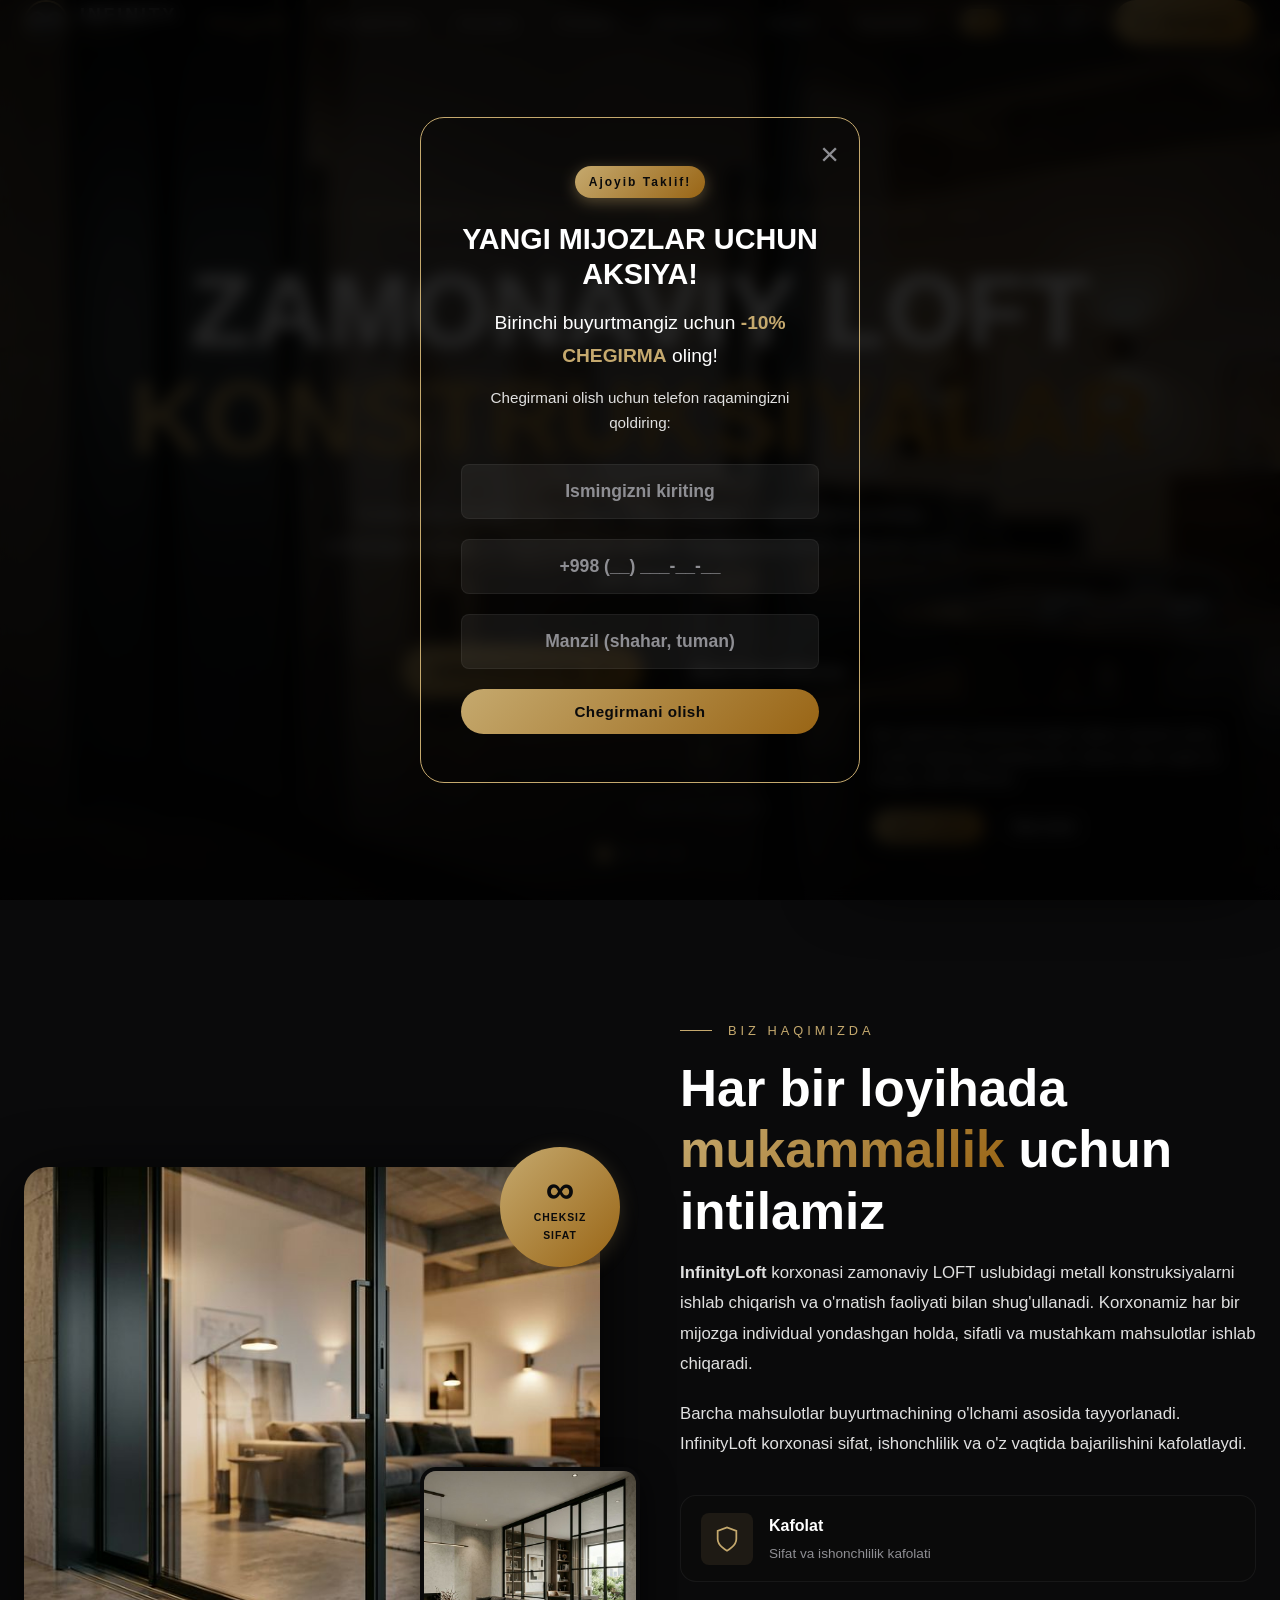
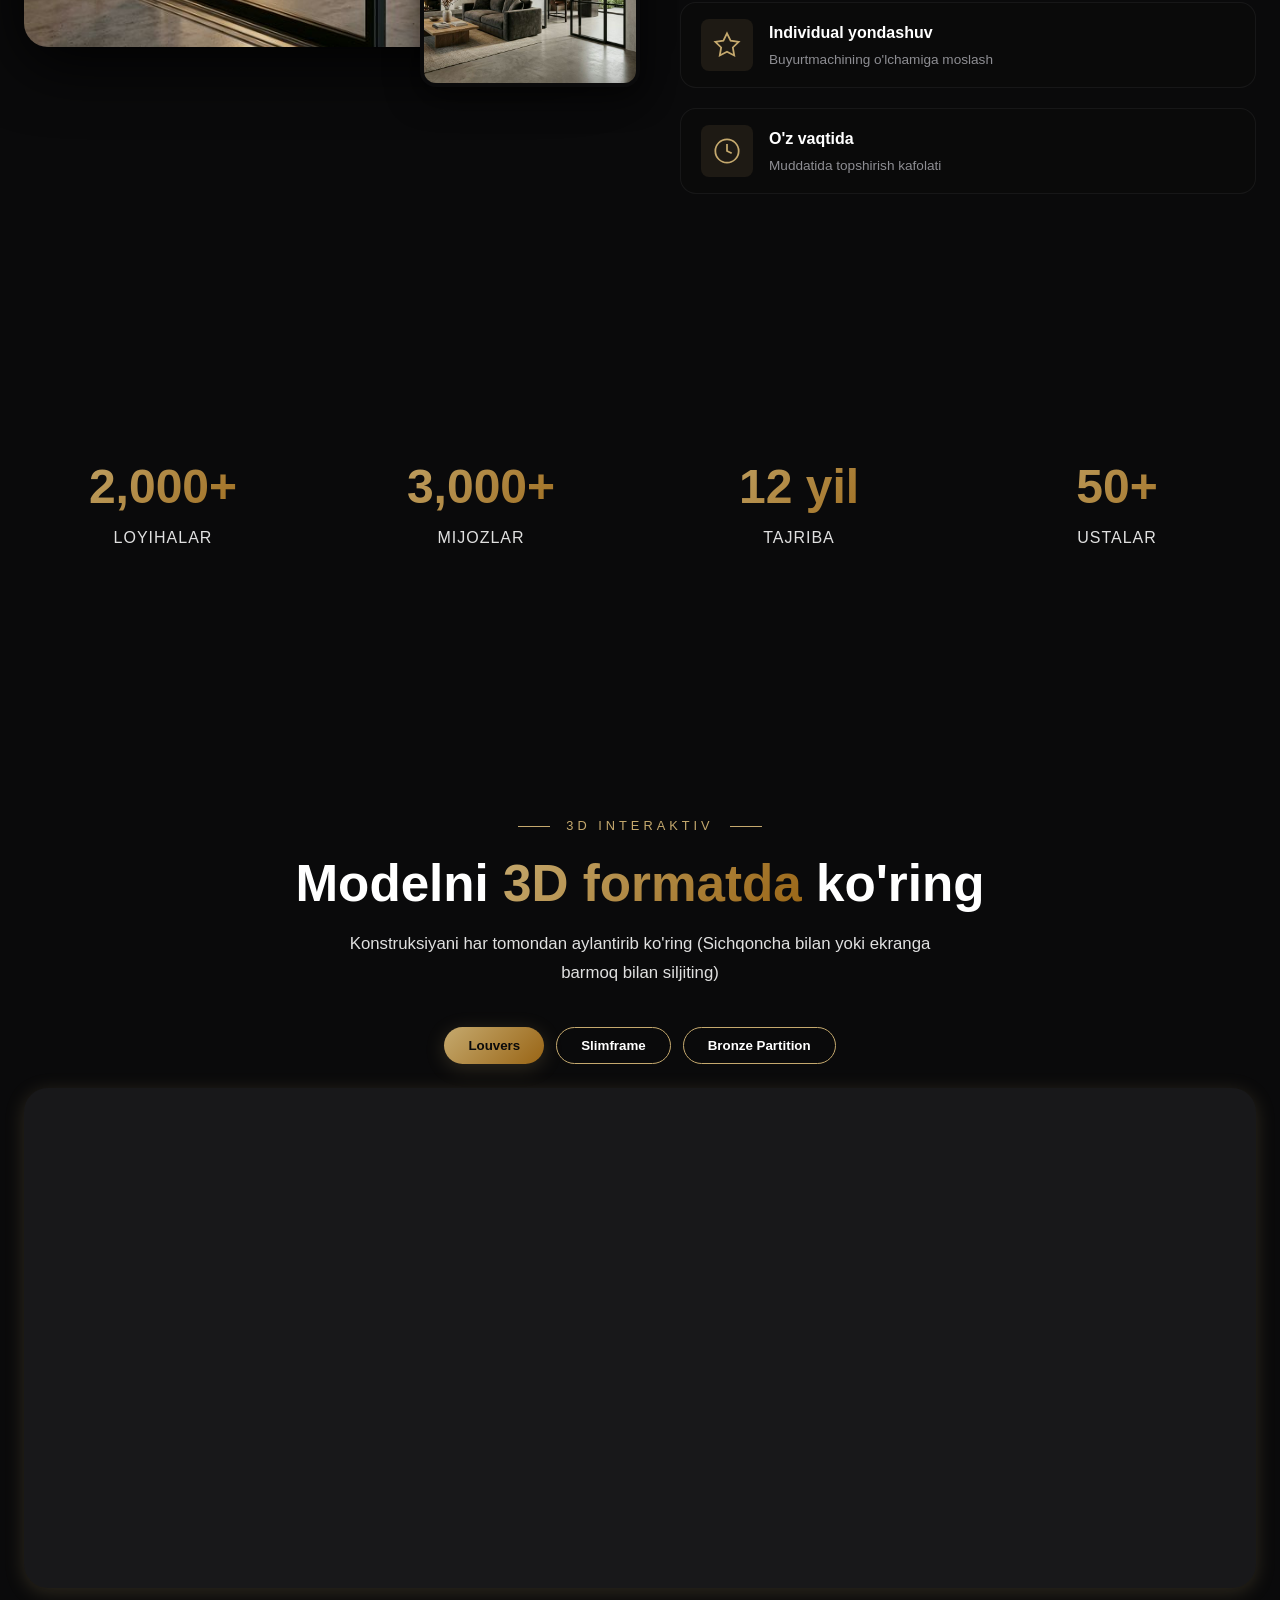
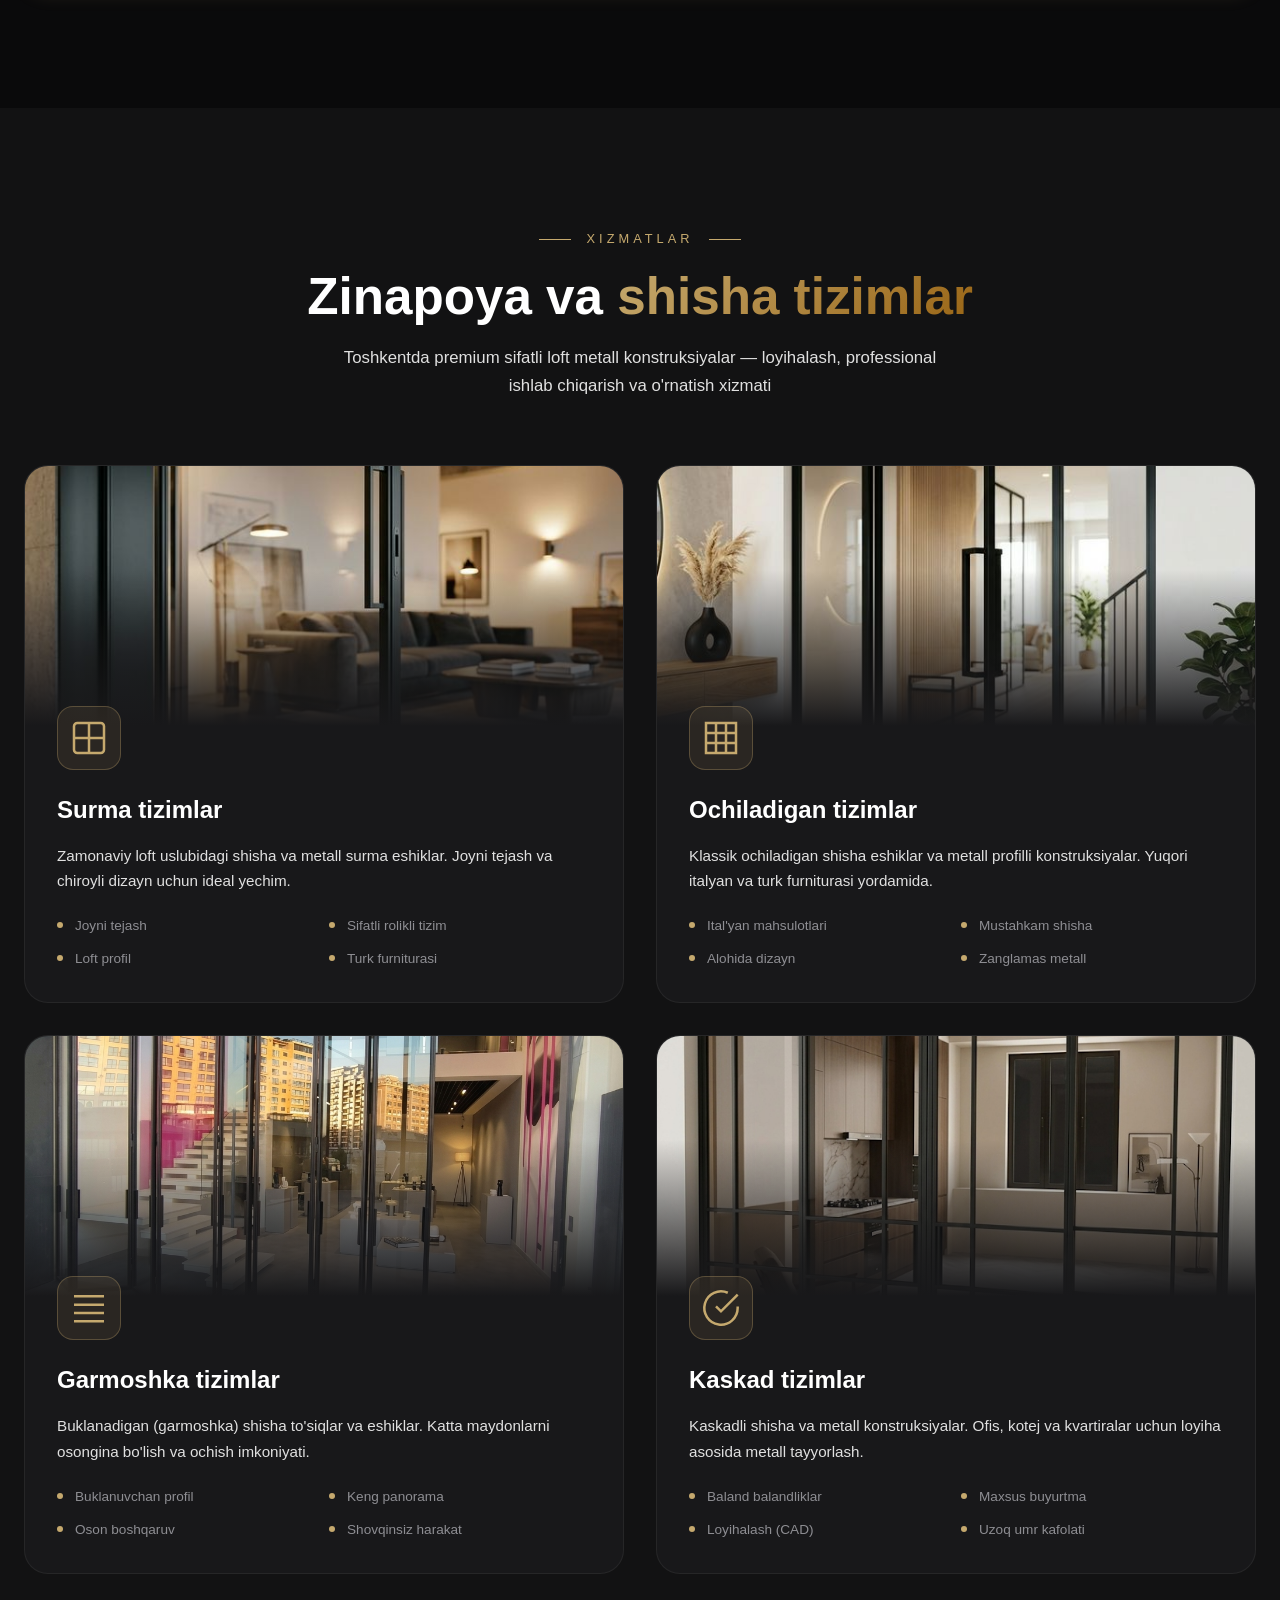
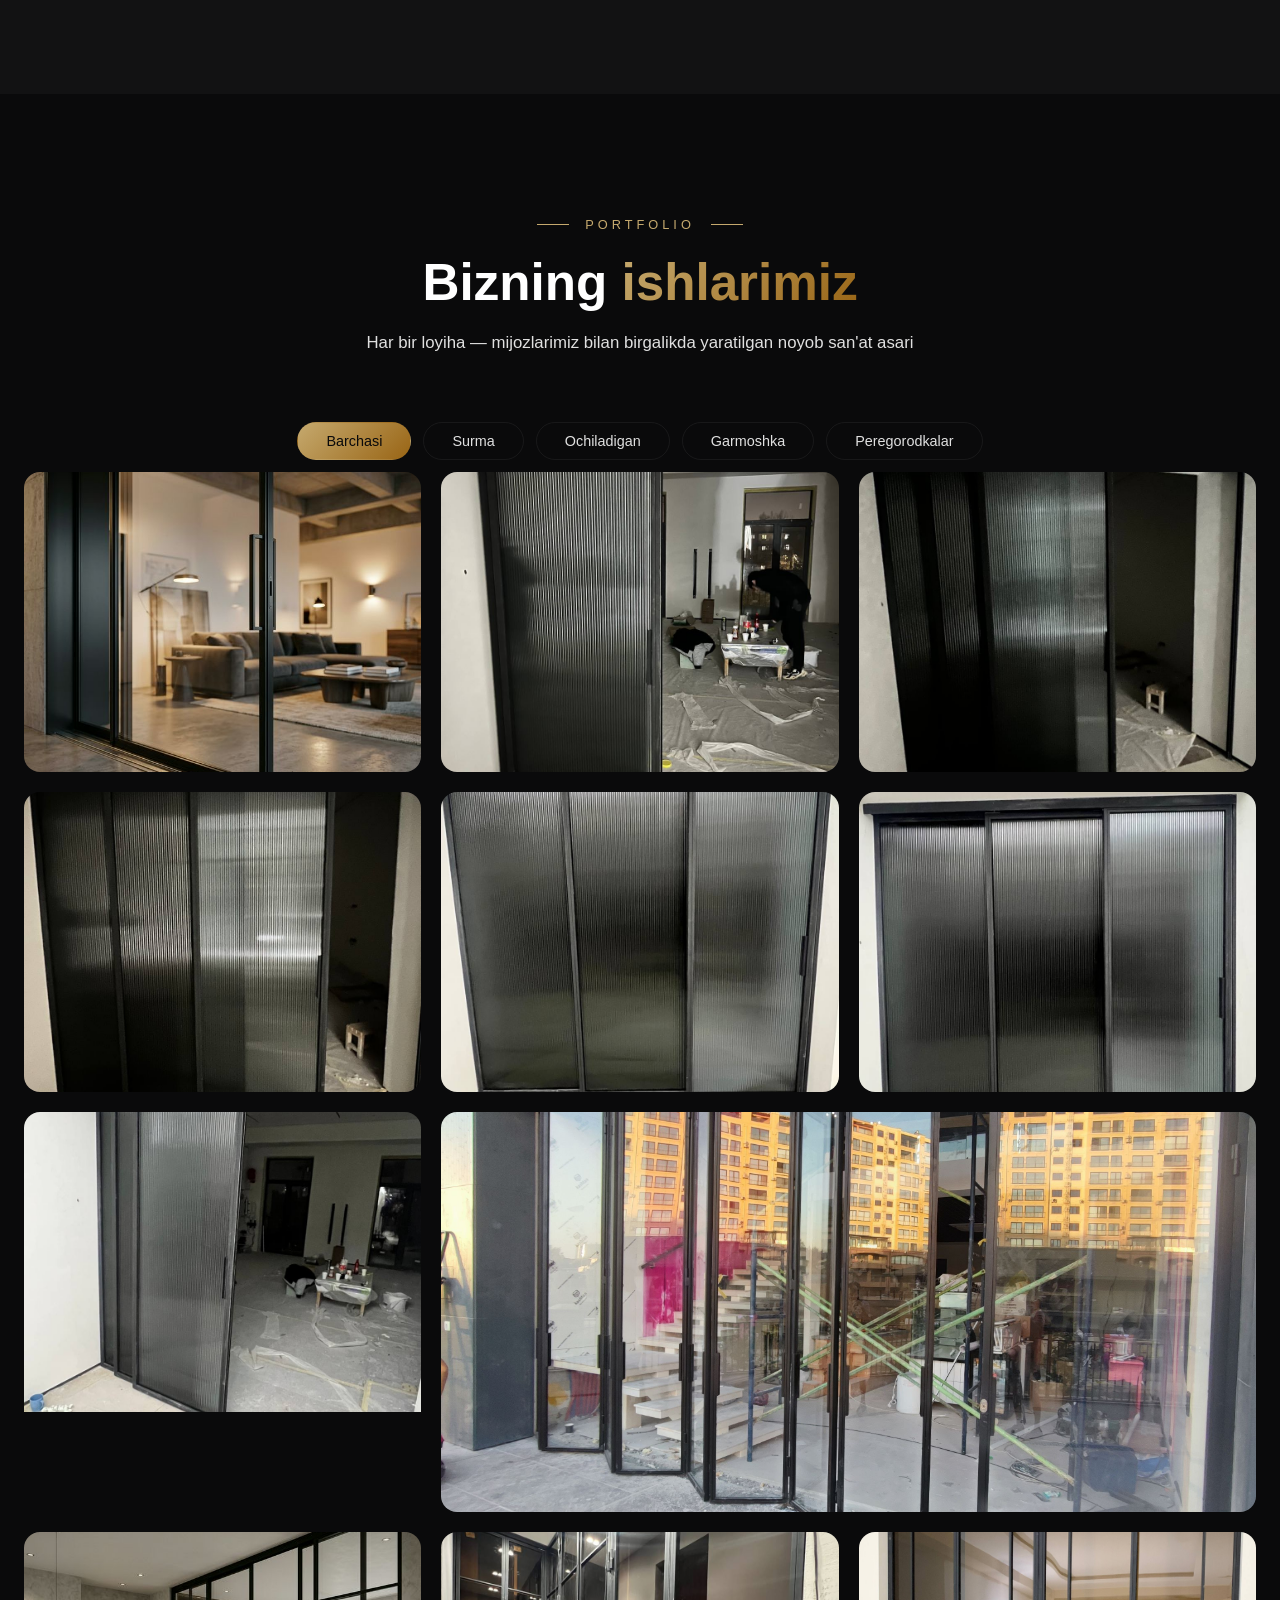
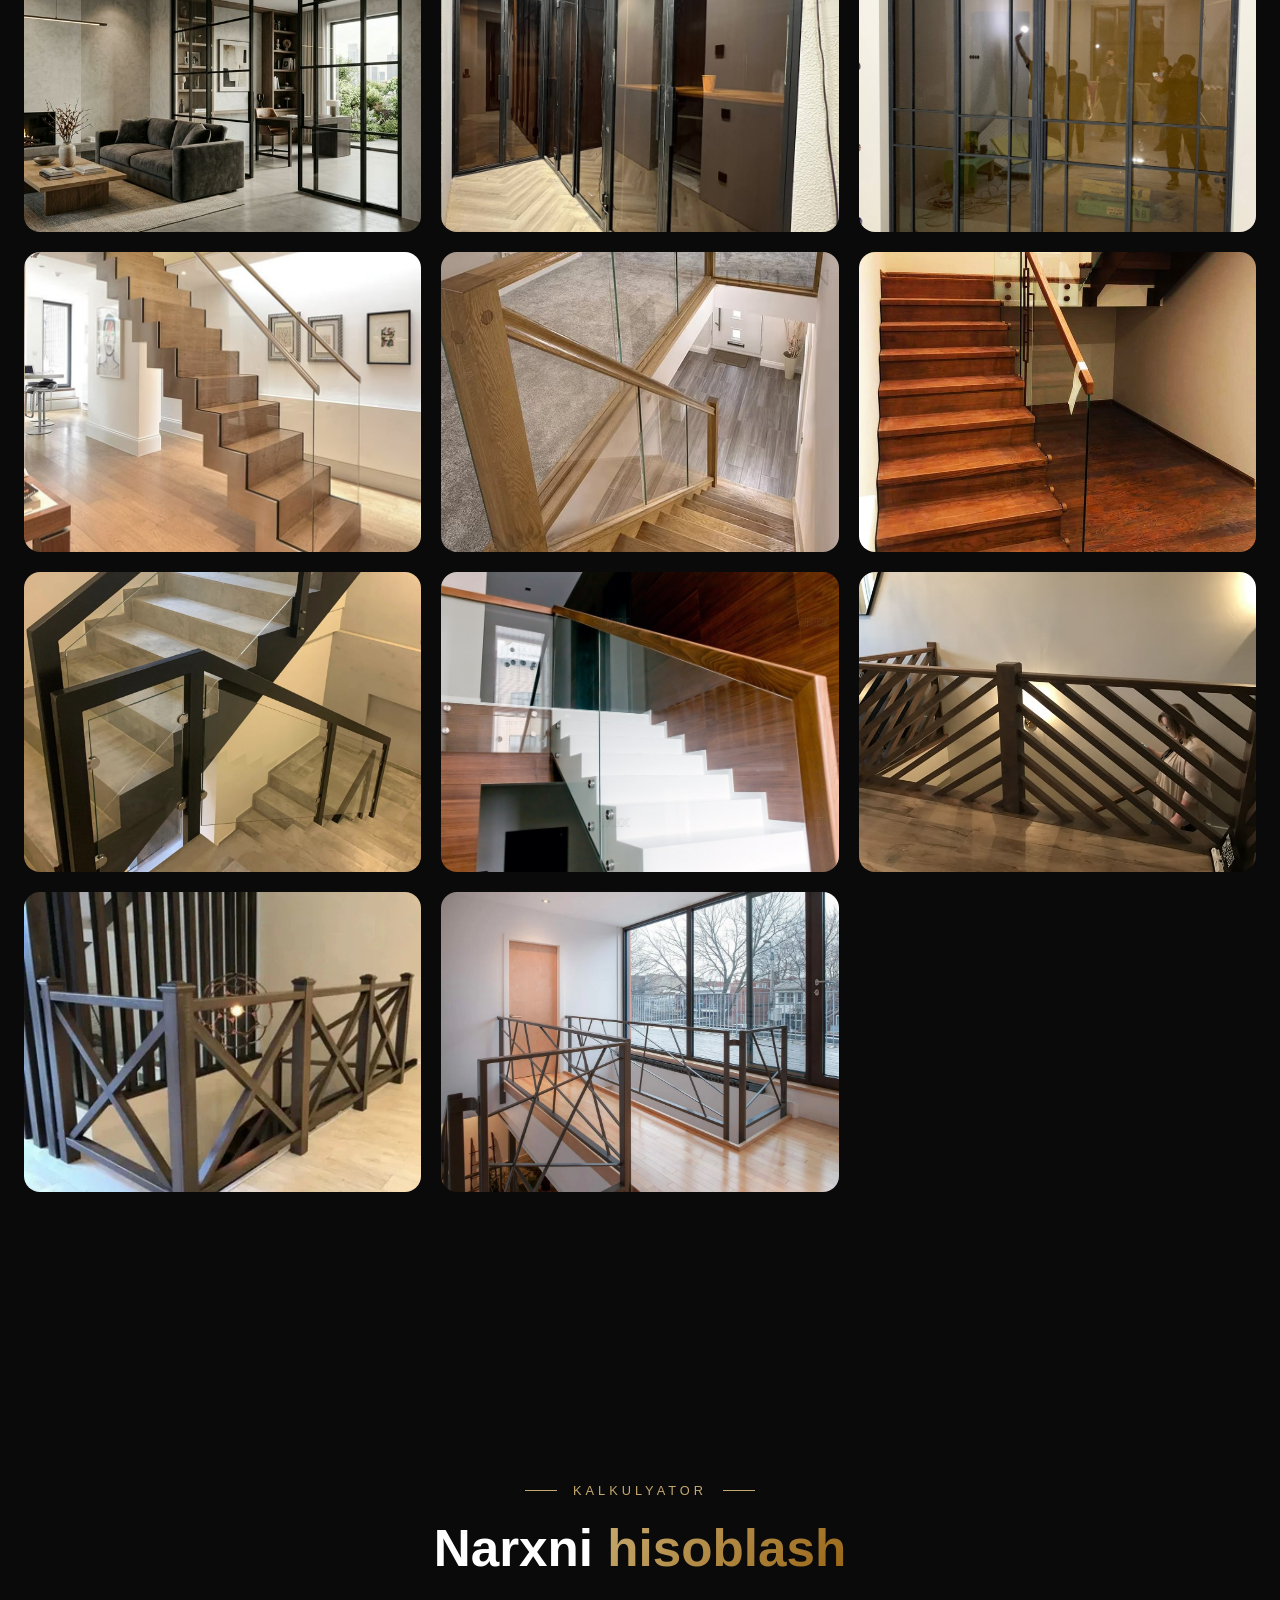
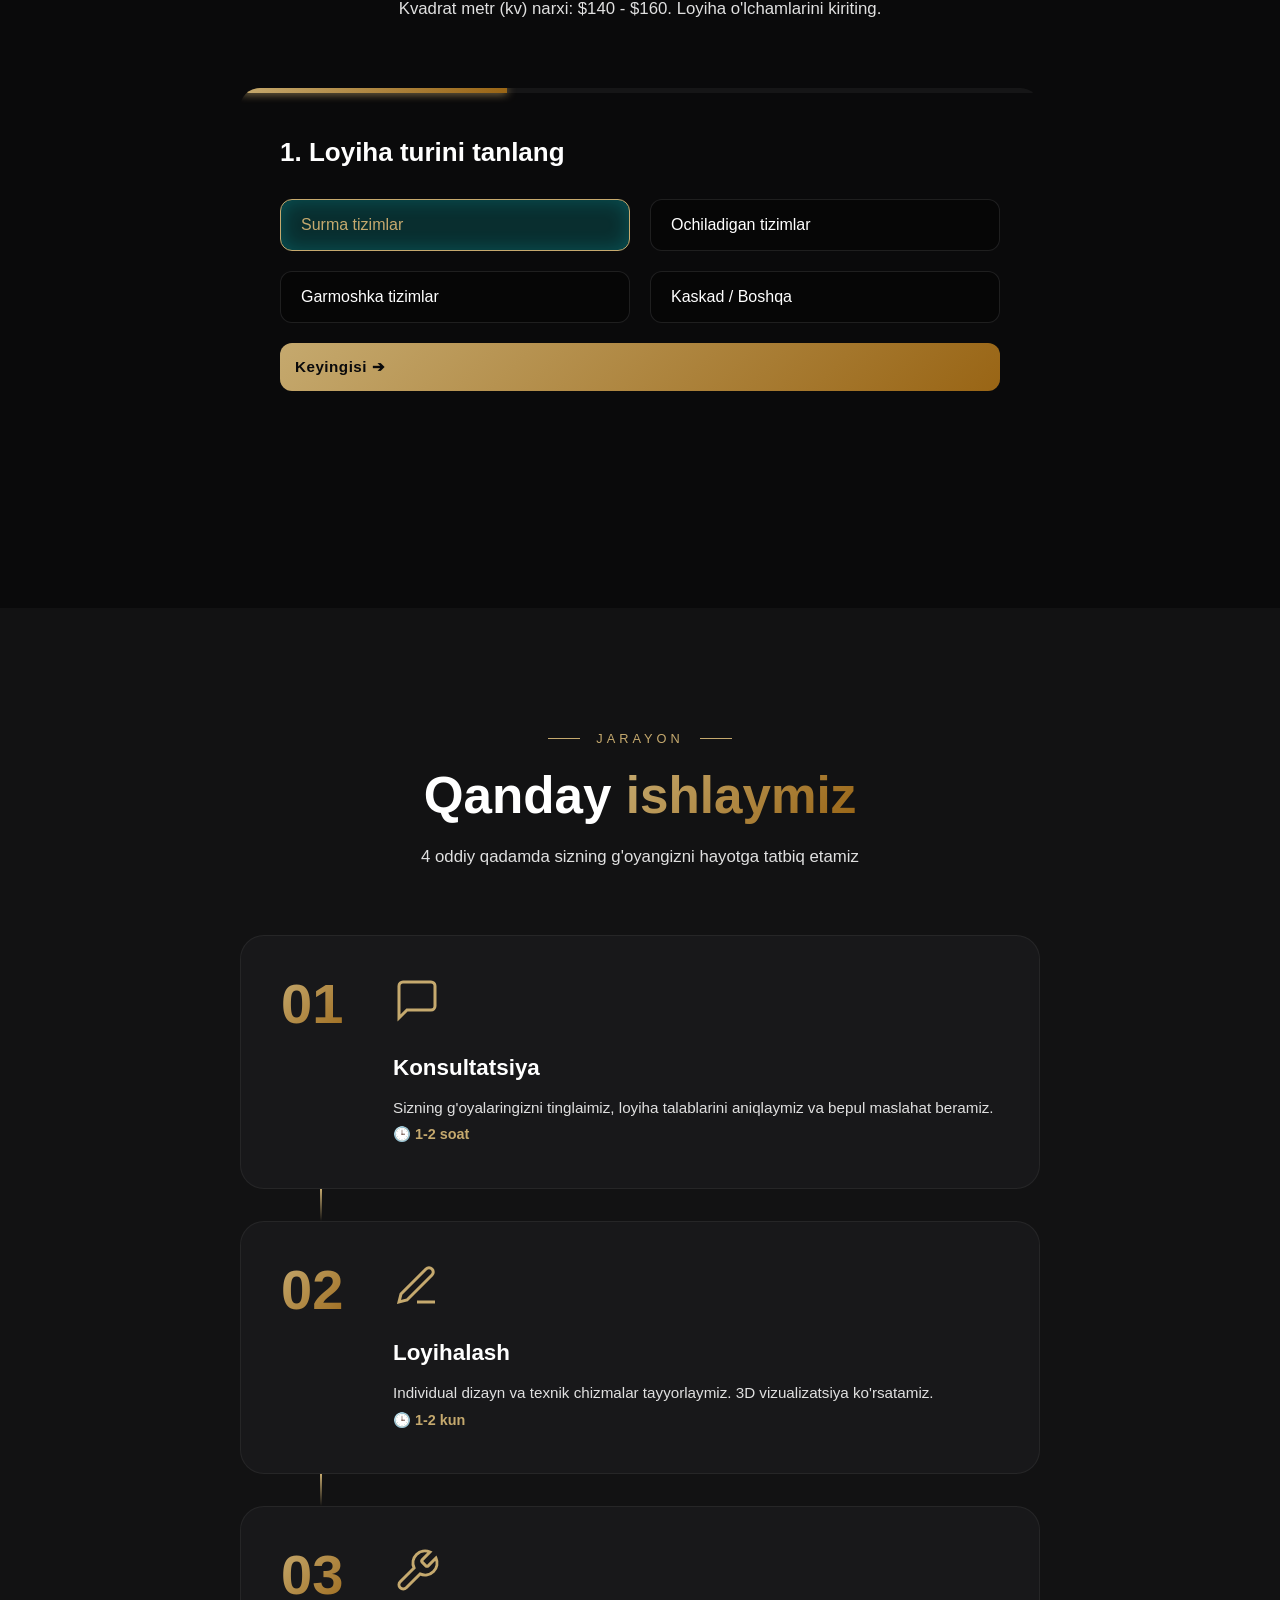
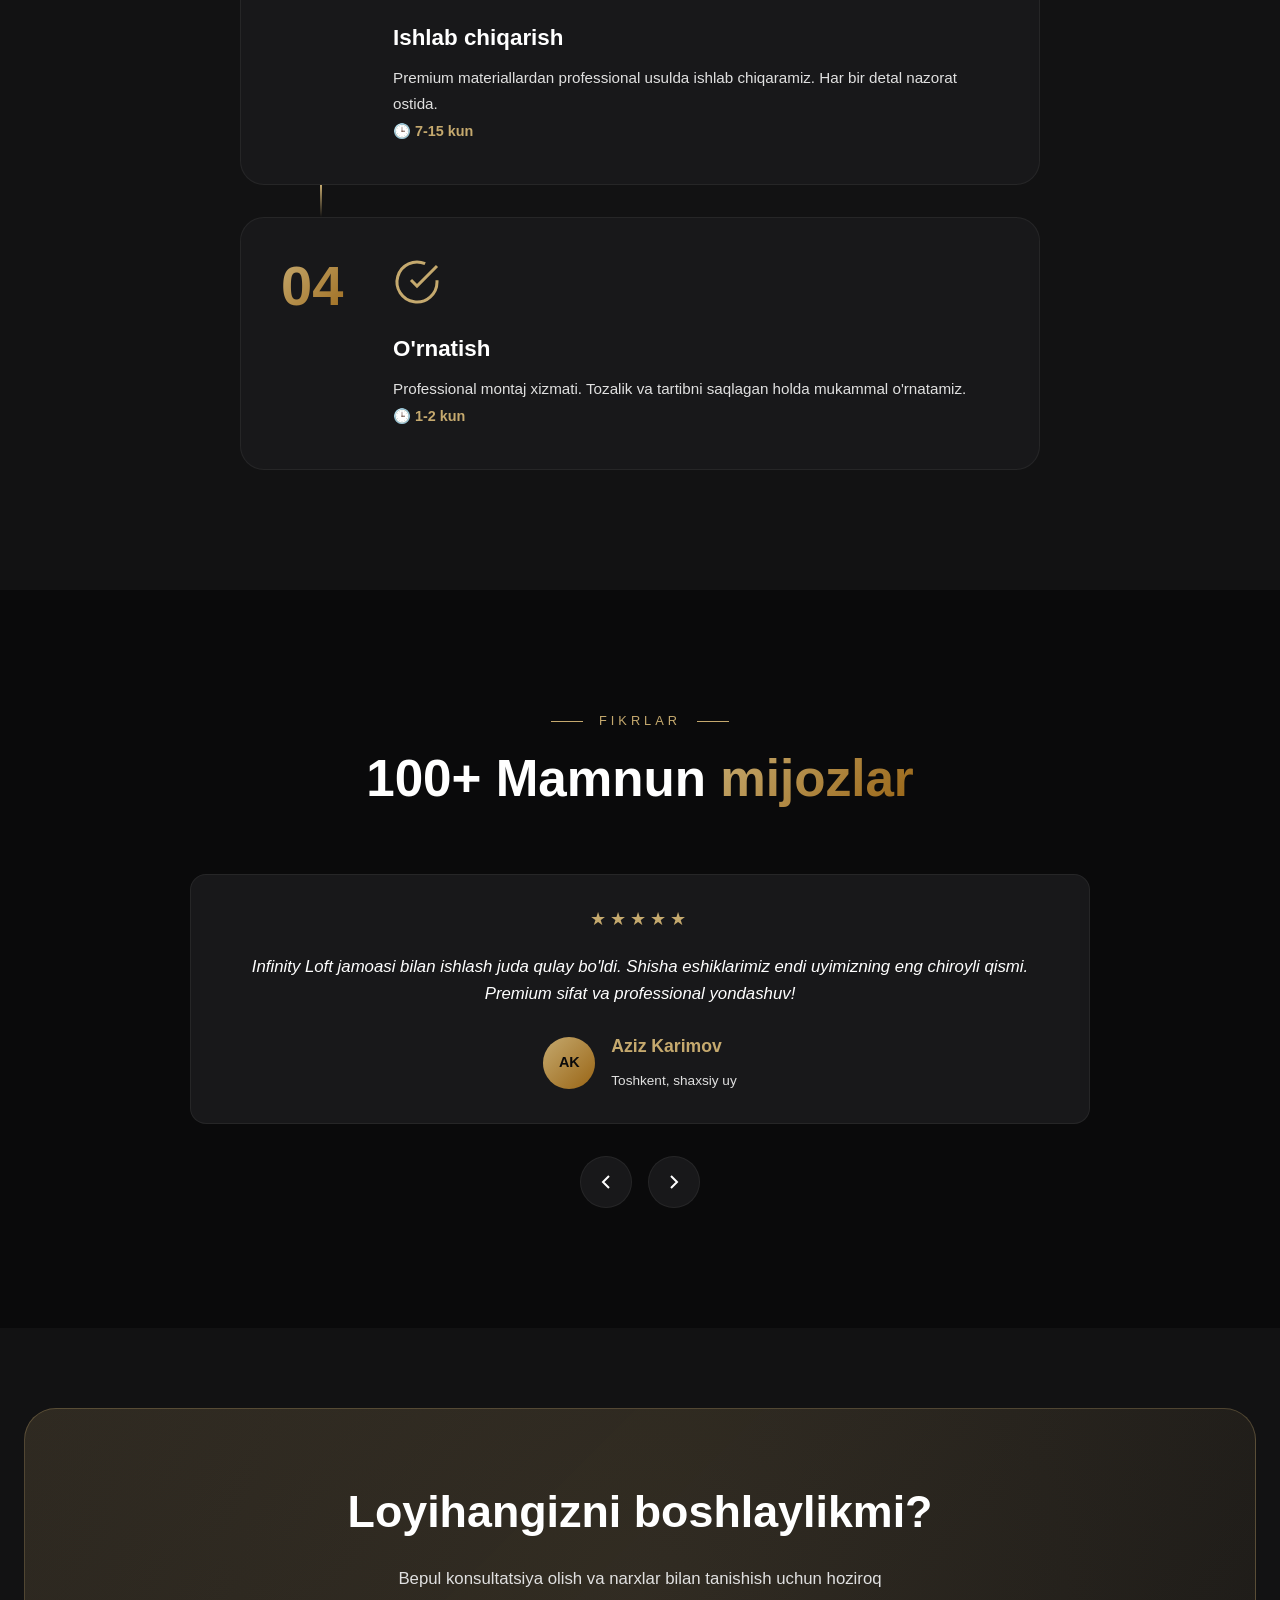
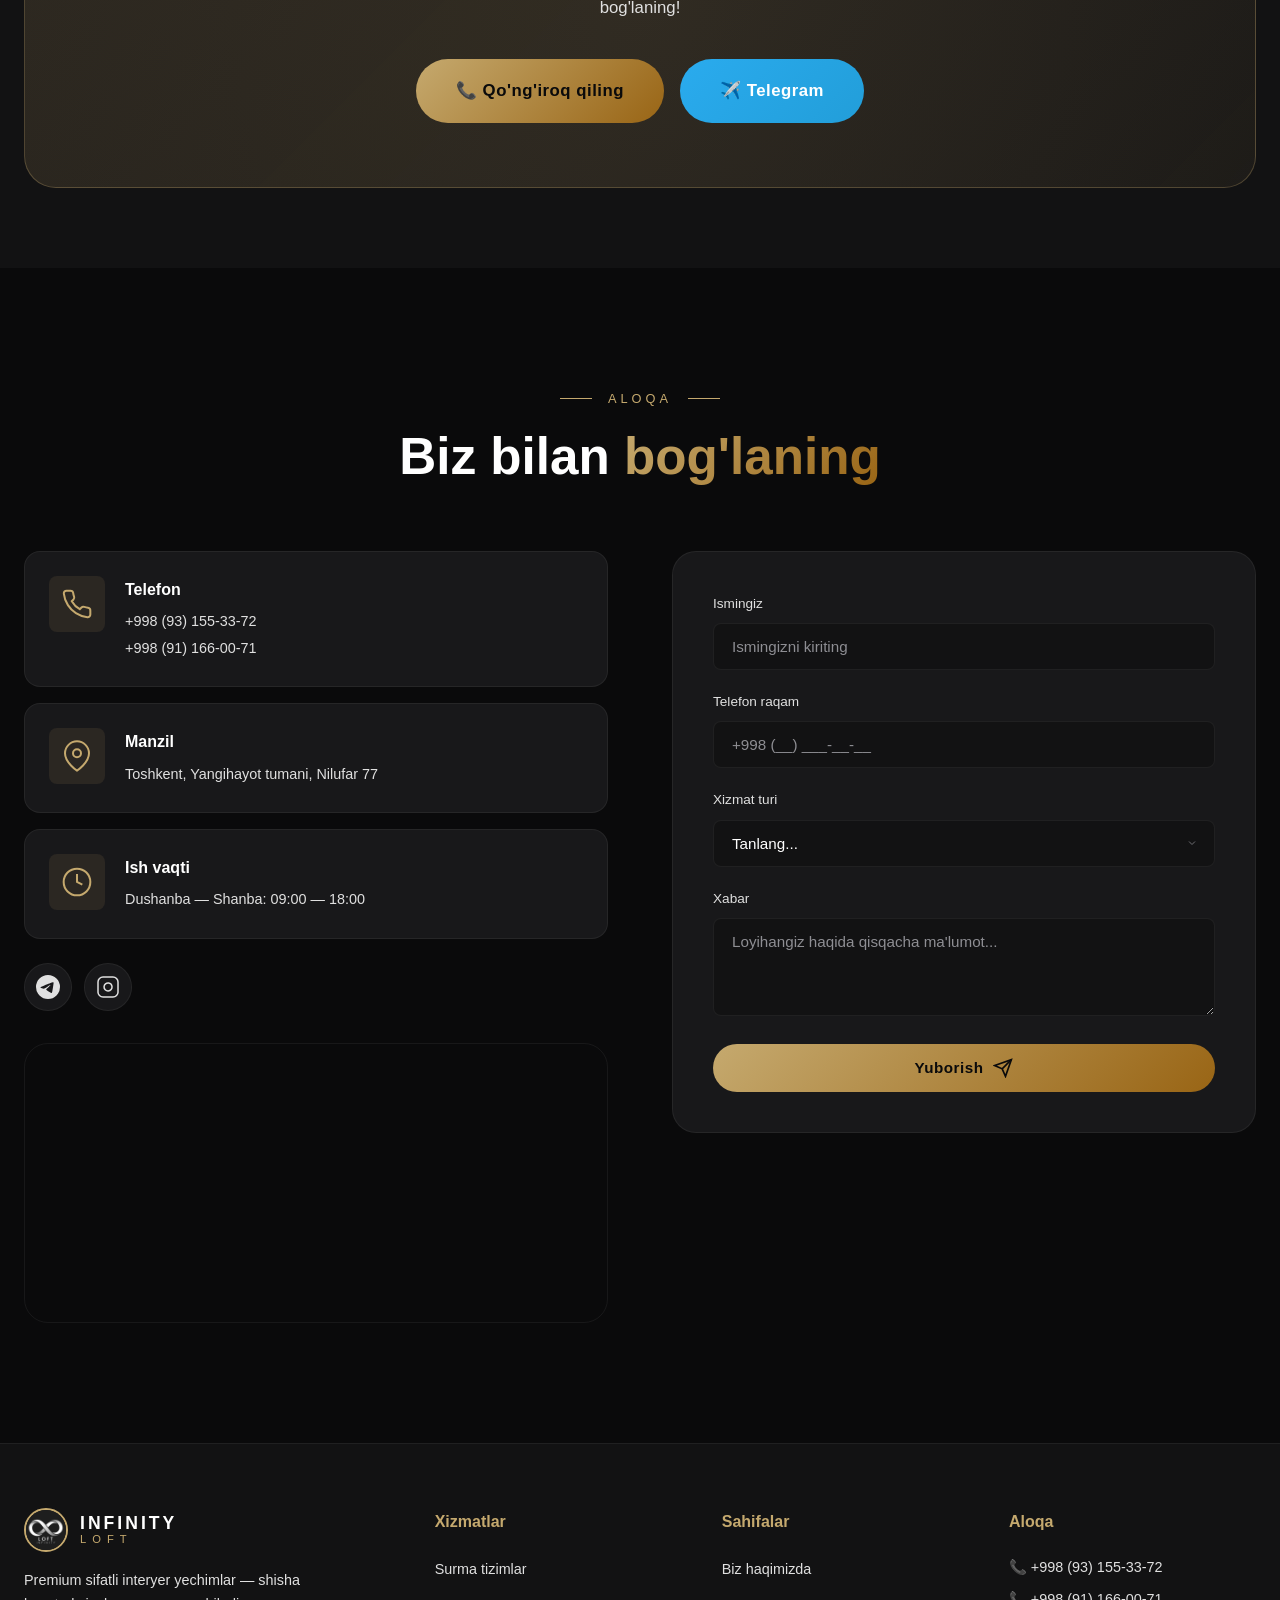
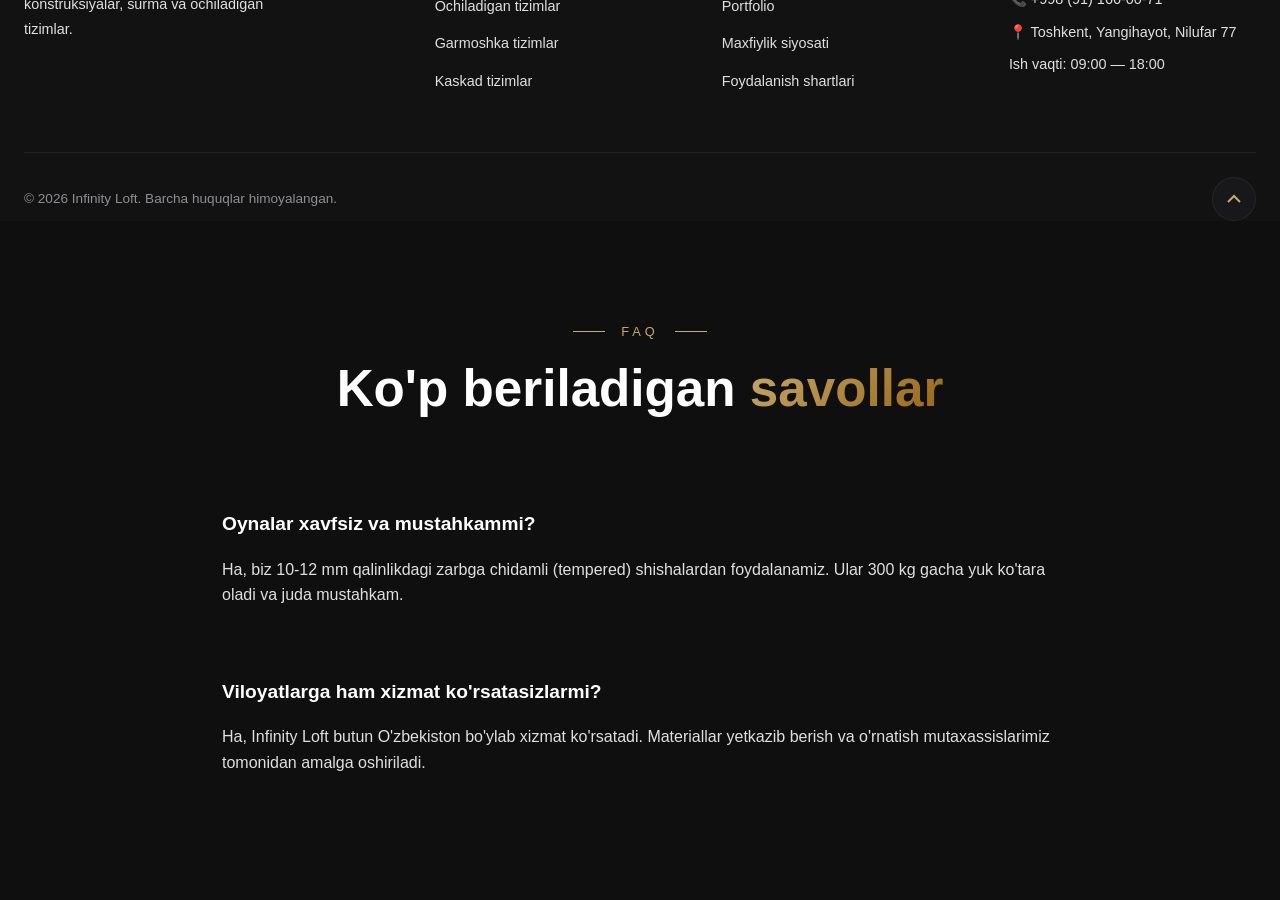
==== commit e2fa674f: "Add Facebook domain verification meta tag" ====
--- a/index.html
+++ b/index.html
@@ -11,6 +11,7 @@
     <link rel="apple-touch-icon" sizes="180x180" href="images/logo/apple-touch-icon.png">
     <link rel="manifest" href="manifest.json">
     <meta name="theme-color" content="#050B14">
+    <meta name="facebook-domain-verification" content="aibuass2kynrryfjwnf0ywfe3bx74o" />
     <!-- OWASP A05: Security Misconfiguration - Security Headers -->
     <meta http-equiv="Content-Security-Policy"
         content="default-src 'self'; connect-src 'self' https://infinityloft.onrender.com https://www.facebook.com https://googleads.g.doubleclick.net https://www.google.com; img-src 'self' data: https: https://www.facebook.com; font-src 'self' https://fonts.gstatic.com https://fonts.googleapis.com; style-src 'self' 'unsafe-inline' https://fonts.googleapis.com; script-src 'self' 'unsafe-inline' https://api.telegram.org https://infinityloft.onrender.com https://unpkg.com https://connect.facebook.net https://www.google.com/recaptcha/ https://www.gstatic.com/recaptcha/; frame-src 'self' https://www.google.com https://maps.google.com https://www.google.com/maps https://sketchfab.com https://www.facebook.com;">
